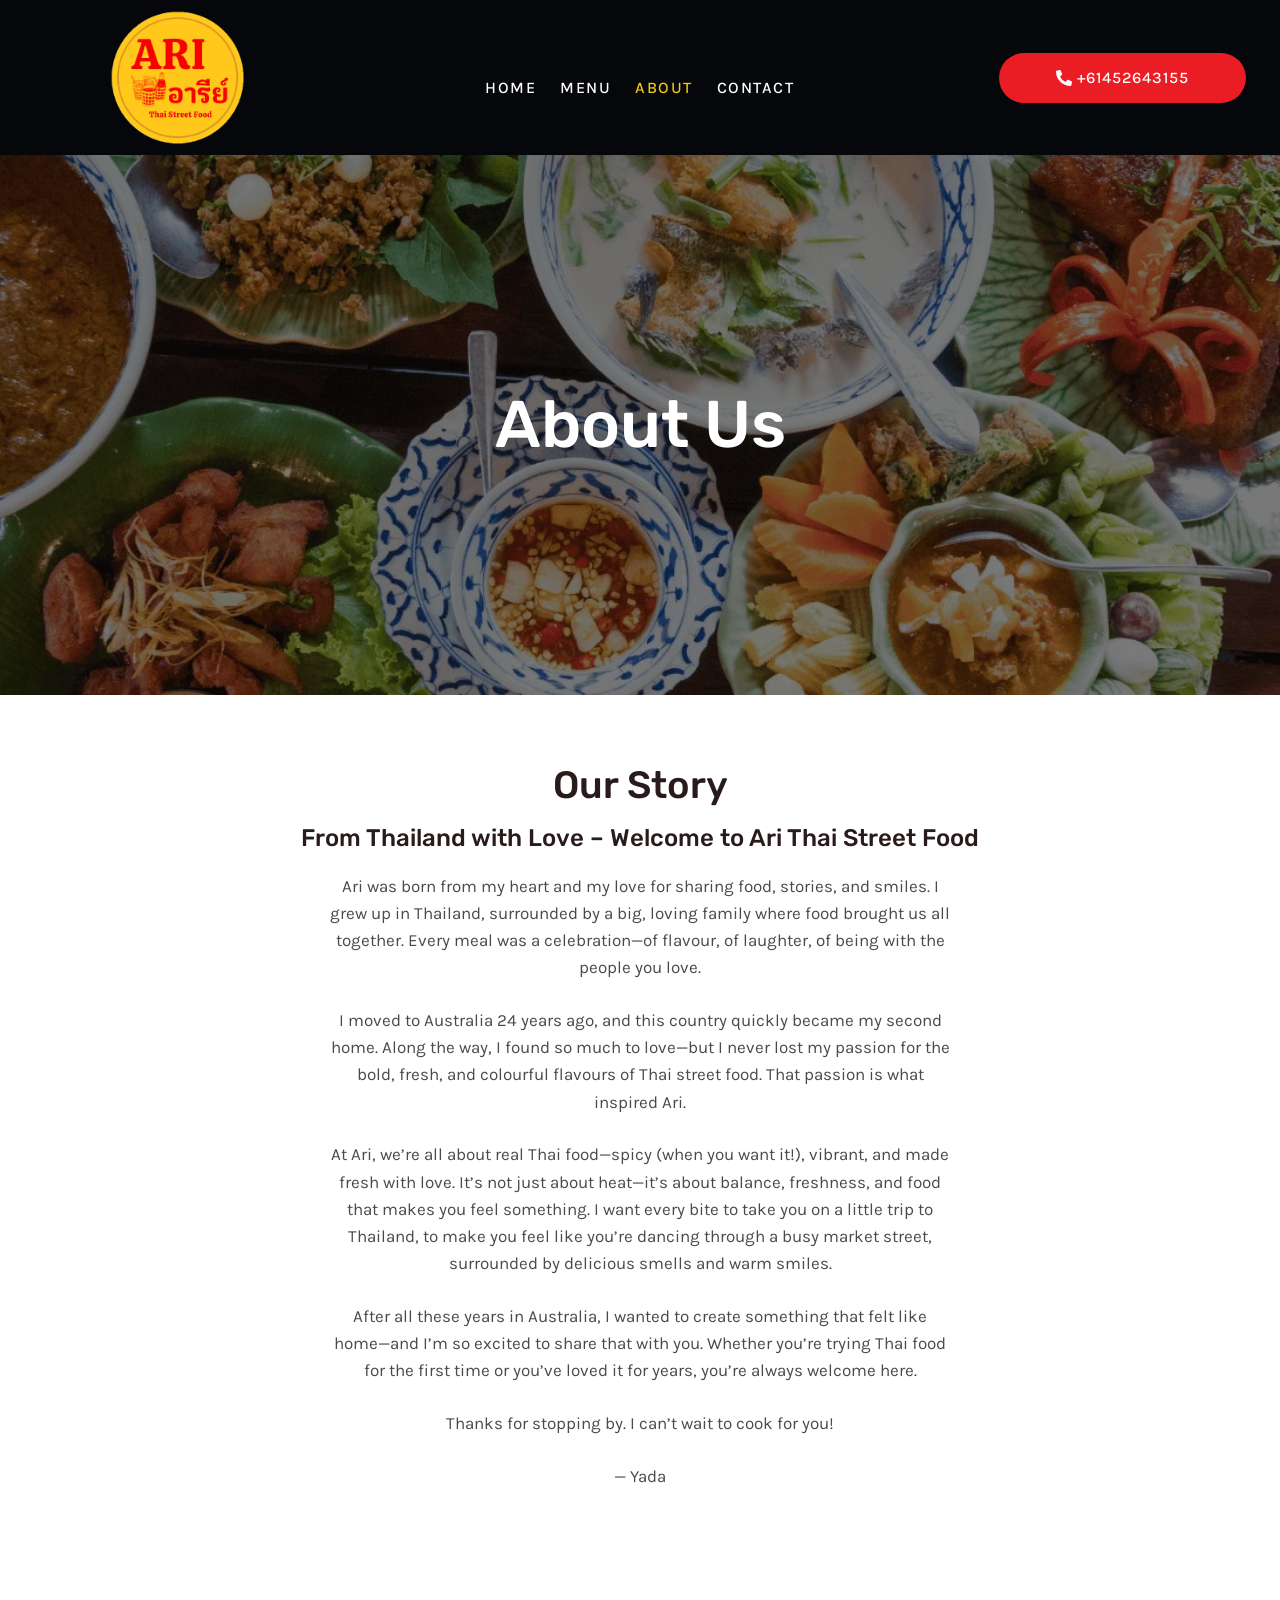
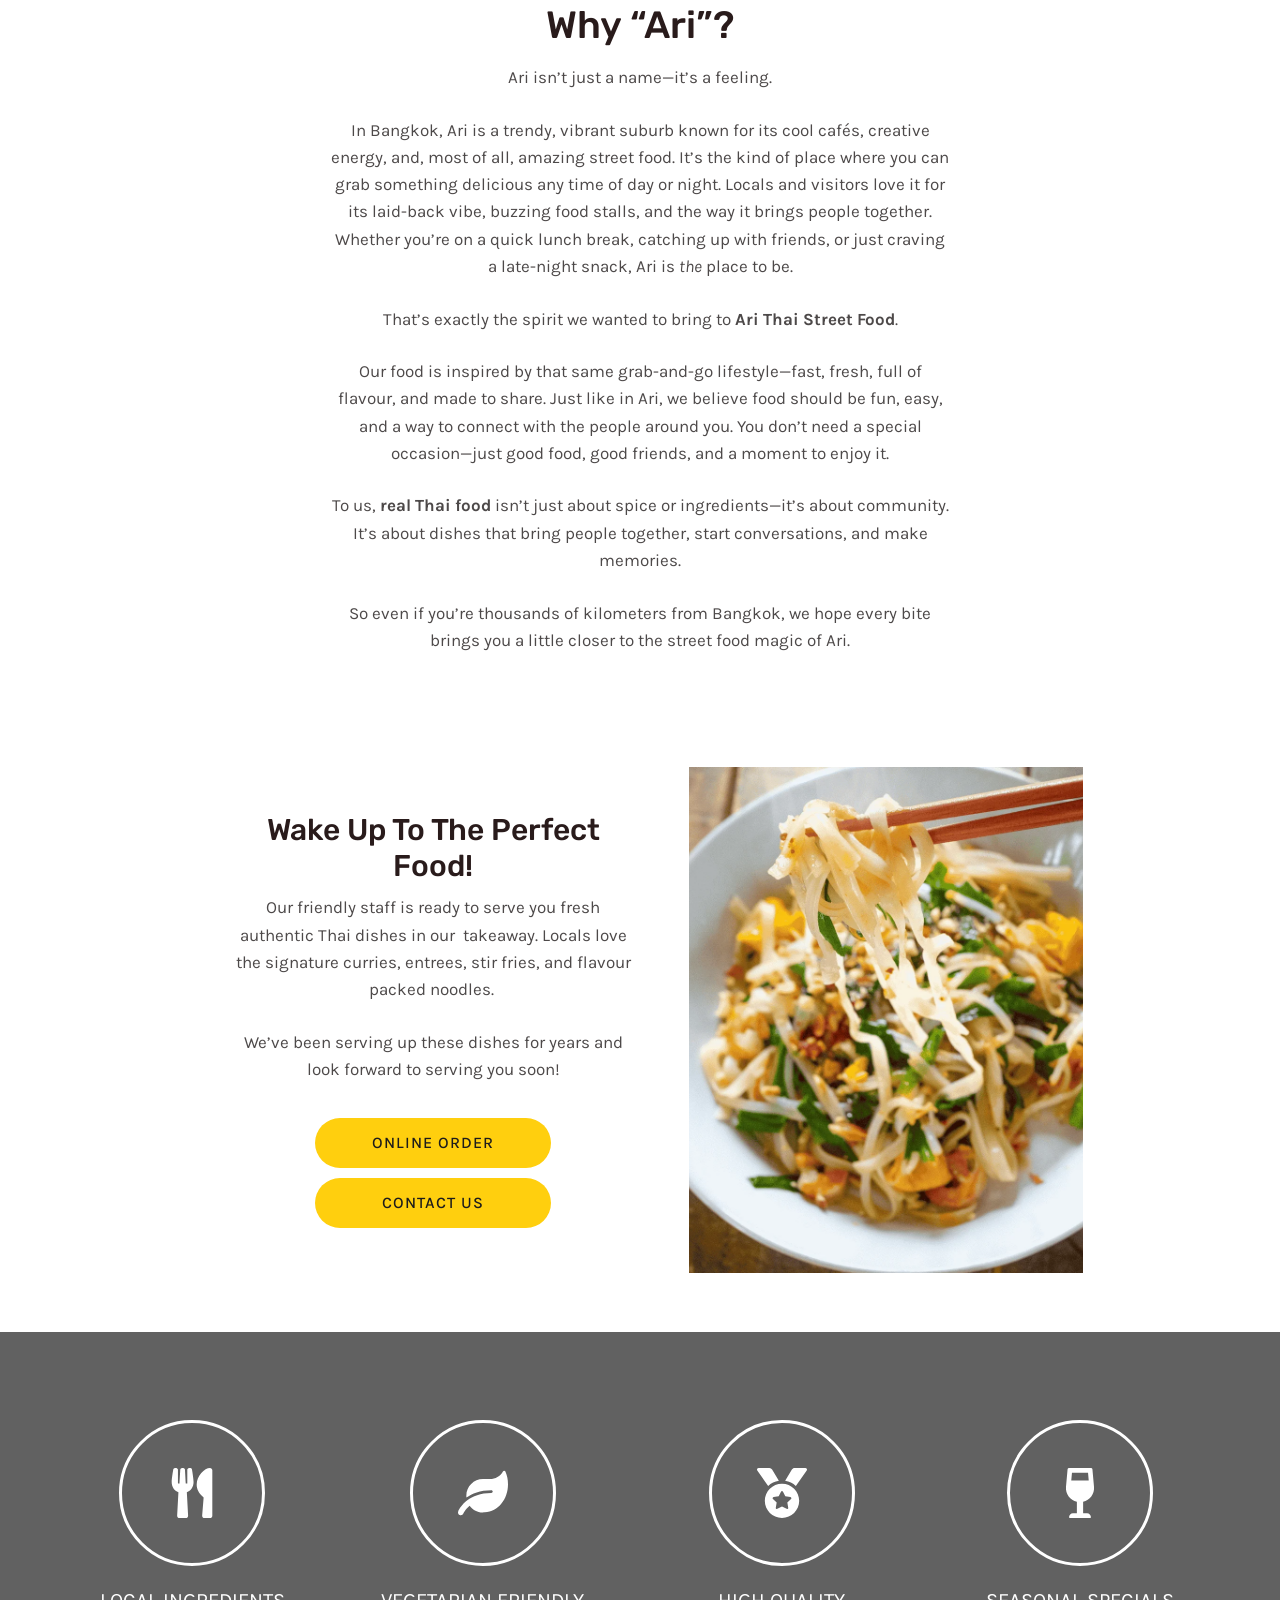
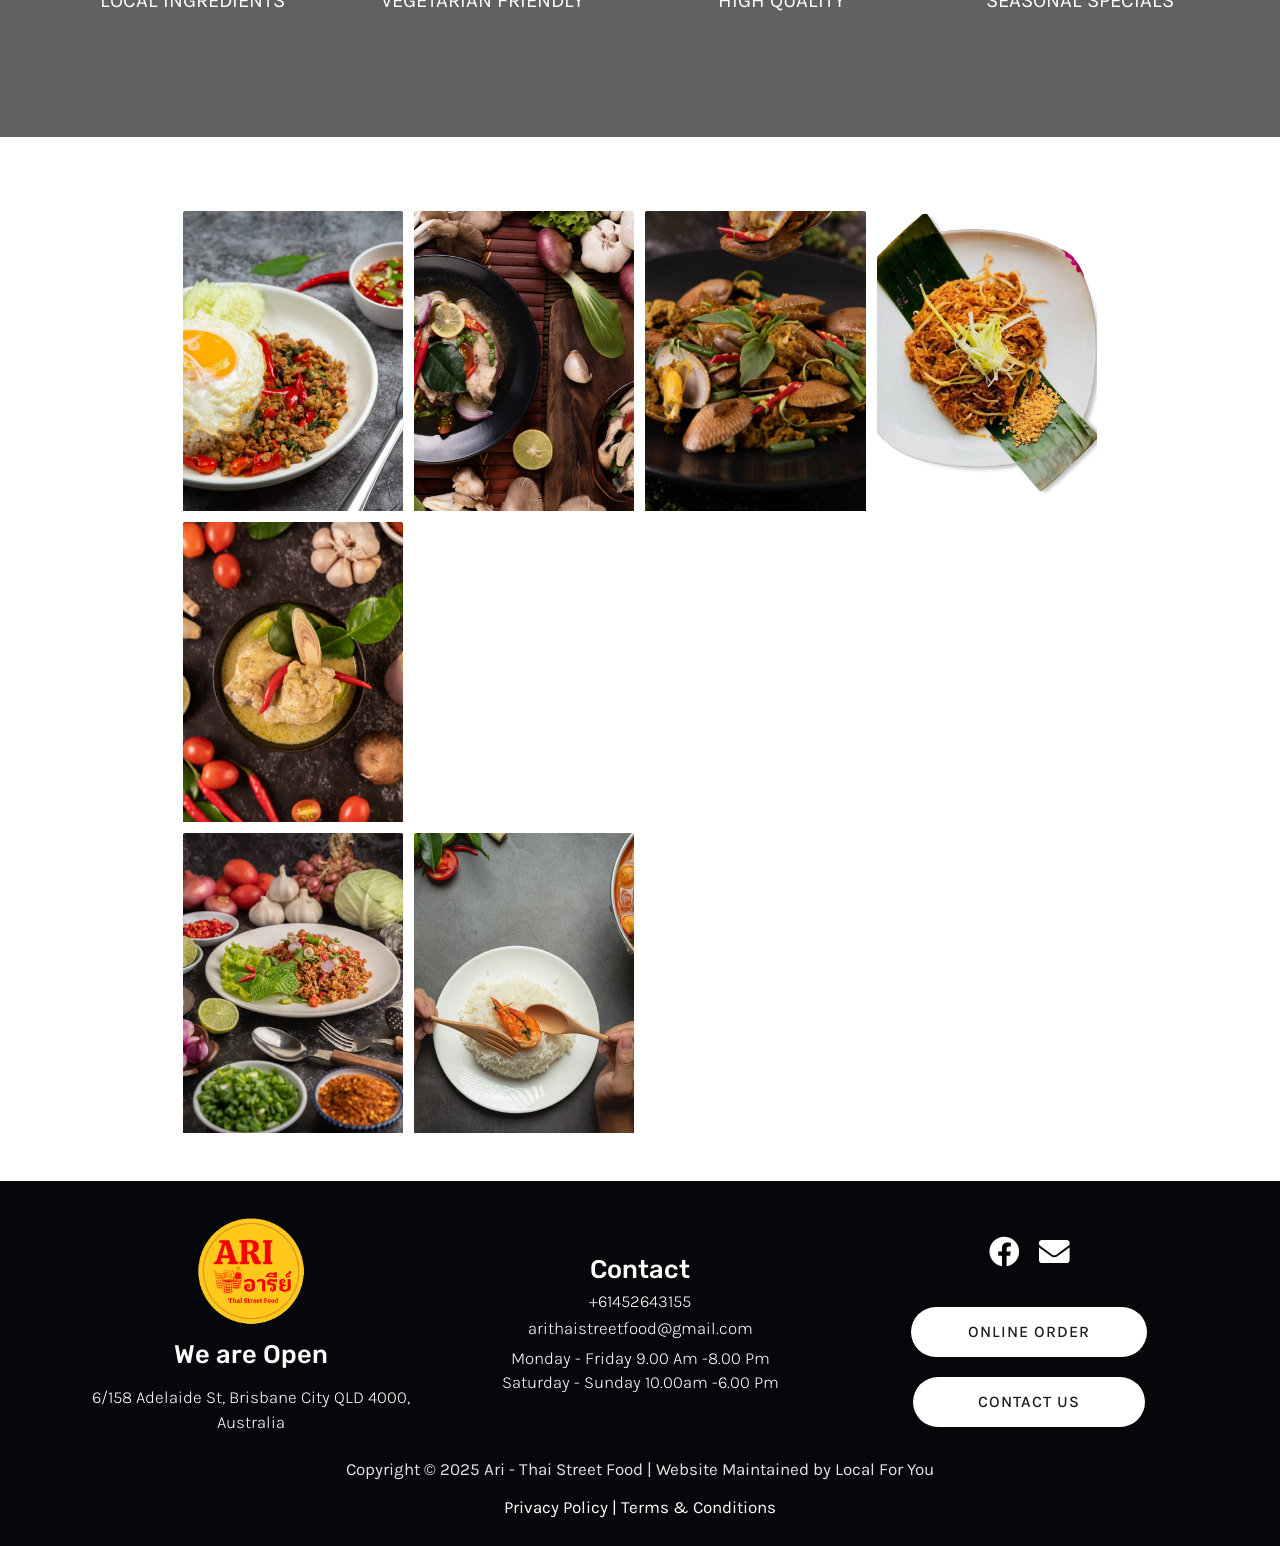
==== about/index.html @ 6a90d44b "New Clover logo in header, dark header for contrast Replaces the old white/red logo with the yellow/" ====
<!DOCTYPE html>
<html lang="en-AU">
<head>
<meta charset="UTF-8">
<meta name="viewport" content="width=device-width, initial-scale=1">
	<link rel="profile" href="https://gmpg.org/xfn/11"> 
	<meta name='robots' content='index, follow, max-image-preview:large, max-snippet:-1, max-video-preview:-1' />

	<!-- This site is optimized with the Yoast SEO plugin v28.1 - https://yoast.com/product/yoast-seo-wordpress/ -->
	<title>About - Ari - Thai Street Food</title>
	<meta name="description" content="Ari was born from my heart and my love for sharing food, stories, and smiles. I grew up in Thailand, surrounded by a big, loving family where food brought us all together." />
	<link rel="canonical" href="https://ari-thaistreetfood.com/about/" />
	<meta property="og:locale" content="en_US" />
	<meta property="og:type" content="article" />
	<meta property="og:title" content="About - Ari - Thai Street Food" />
	<meta property="og:description" content="Ari was born from my heart and my love for sharing food, stories, and smiles. I grew up in Thailand, surrounded by a big, loving family where food brought us all together." />
	<meta property="og:url" content="https://ari-thaistreetfood.com/about/" />
	<meta property="og:site_name" content="Ari - Thai Street Food" />
	<meta property="article:modified_time" content="2025-04-24T02:54:24+00:00" />
	<meta property="og:image" content="http://www.arithaistreet.wwwnl1-cl9-atr1.supercp.com/wp-content/uploads/2025/03/basil-minced-pork-with-rice-fried-egg.webp" />
	<meta name="twitter:card" content="summary_large_image" />
	<meta name="twitter:label1" content="Est. reading time" />
	<meta name="twitter:data1" content="5 minutes" />
	<script type="application/ld+json" class="yoast-schema-graph">{"@context":"https:\/\/schema.org","@graph":[{"@type":"WebPage","@id":"\/about\/","url":"\/about\/","name":"About - Ari - Thai Street Food","isPartOf":{"@id":"\/#website"},"primaryImageOfPage":{"@id":"\/about\/#primaryimage"},"image":{"@id":"\/about\/#primaryimage"},"thumbnailUrl":"http:\/\/www.arithaistreet.wwwnl1-cl9-atr1.supercp.com\/wp-content\/uploads\/2025\/03\/basil-minced-pork-with-rice-fried-egg.webp","datePublished":"2025-03-25T02:57:19+00:00","dateModified":"2025-04-24T02:54:24+00:00","description":"Ari was born from my heart and my love for sharing food, stories, and smiles. I grew up in Thailand, surrounded by a big, loving family where food brought us all together.","breadcrumb":{"@id":"\/about\/#breadcrumb"},"inLanguage":"en-AU","potentialAction":[{"@type":"ReadAction","target":["\/about\/"]}]},{"@type":"ImageObject","inLanguage":"en-AU","@id":"\/about\/#primaryimage","url":"http:\/\/www.arithaistreet.wwwnl1-cl9-atr1.supercp.com\/wp-content\/uploads\/2025\/03\/basil-minced-pork-with-rice-fried-egg.webp","contentUrl":"http:\/\/www.arithaistreet.wwwnl1-cl9-atr1.supercp.com\/wp-content\/uploads\/2025\/03\/basil-minced-pork-with-rice-fried-egg.webp"},{"@type":"BreadcrumbList","@id":"\/about\/#breadcrumb","itemListElement":[{"@type":"ListItem","position":1,"name":"Home","item":"\/"},{"@type":"ListItem","position":2,"name":"About"}]},{"@type":"WebSite","@id":"\/#website","url":"\/","name":"Ari - Thai Street Food","description":"","publisher":{"@id":"\/#organization"},"potentialAction":[{"@type":"SearchAction","target":{"@type":"EntryPoint","urlTemplate":"\/?s={search_term_string}"},"query-input":{"@type":"PropertyValueSpecification","valueRequired":true,"valueName":"search_term_string"}}],"inLanguage":"en-AU"},{"@type":"Organization","@id":"\/#organization","name":"Ari - Thai Street Food","url":"\/","logo":{"@type":"ImageObject","inLanguage":"en-AU","@id":"\/#\/schema\/logo\/image\/","url":"\/wp-content\/uploads\/2025\/04\/cropped-website-logo.webp","contentUrl":"\/wp-content\/uploads\/2025\/04\/cropped-website-logo.webp","width":512,"height":512,"caption":"Ari - Thai Street Food"},"image":{"@id":"\/#\/schema\/logo\/image\/"}}]}</script>
	<!-- / Yoast SEO plugin. -->


<link rel='dns-prefetch' href='//fonts.googleapis.com' />
<link href='https://fonts.googleapis.com' rel='preconnect' />
<link href='https://fonts.gstatic.com' crossorigin='anonymous' rel='preconnect' />
<style id="wp-img-auto-sizes-contain-inline-css">
img:is([sizes=auto i],[sizes^="auto," i]){contain-intrinsic-size:3000px 1500px}
/*# sourceURL=wp-img-auto-sizes-contain-inline-css */
</style>
<link rel='stylesheet' id='astra-theme-css-css' href='/wp-content/themes/astra/assets/css/minified/main.min.css' media='all' />
<style id="astra-theme-css-inline-css">
:root{--ast-post-nav-space:0;--ast-container-default-xlg-padding:2.5em;--ast-container-default-lg-padding:2.5em;--ast-container-default-slg-padding:2em;--ast-container-default-md-padding:2.5em;--ast-container-default-sm-padding:2.5em;--ast-container-default-xs-padding:2.4em;--ast-container-default-xxs-padding:1.8em;--ast-code-block-background:#ECEFF3;--ast-comment-inputs-background:#F9FAFB;--ast-normal-container-width:1200px;--ast-narrow-container-width:750px;--ast-blog-title-font-weight:600;--ast-blog-meta-weight:600;--ast-global-color-primary:var(--ast-global-color-5);--ast-global-color-secondary:var(--ast-global-color-4);--ast-global-color-alternate-background:var(--ast-global-color-7);--ast-global-color-subtle-background:var(--ast-global-color-6);--ast-bg-style-guide:var( --ast-global-color-secondary,var(--ast-global-color-5) );--ast-shadow-style-guide:0px 0px 4px 0 #00000057;--ast-global-dark-bg-style:#fff;--ast-global-dark-lfs:#fbfbfb;--ast-widget-bg-color:#fafafa;--ast-wc-container-head-bg-color:#fbfbfb;--ast-title-layout-bg:#eeeeee;--ast-search-border-color:#e7e7e7;--ast-lifter-hover-bg:#e6e6e6;--ast-gallery-block-color:#000;--srfm-color-input-label:var(--ast-global-color-2);}html{font-size:106.25%;}a{color:var(--ast-global-color-0);}a:hover,a:focus{color:var(--ast-global-color-0);}body,button,input,select,textarea,.ast-button,.ast-custom-button{font-family:'Karla',sans-serif;font-weight:400;font-size:17px;font-size:1rem;line-height:var(--ast-body-line-height,1.65);}blockquote{color:var(--ast-global-color-3);}p,.entry-content p{margin-bottom:1.5em;}h1,h2,h3,h4,h5,h6,.entry-content :where(h1,h2,h3,h4,h5,h6),.site-title,.site-title a{font-family:'Rubik',sans-serif;font-weight:500;}.site-title{font-size:26px;font-size:1.5294117647059rem;display:none;}.site-header .site-description{font-size:15px;font-size:0.88235294117647rem;display:none;}.entry-title{font-size:20px;font-size:1.1764705882353rem;}.ast-blog-single-element.ast-taxonomy-container a{font-size:14px;font-size:0.82352941176471rem;}.ast-blog-meta-container{font-size:13px;font-size:0.76470588235294rem;}.archive .ast-article-post .ast-article-inner,.blog .ast-article-post .ast-article-inner,.archive .ast-article-post .ast-article-inner:hover,.blog .ast-article-post .ast-article-inner:hover{border-top-left-radius:6px;border-top-right-radius:6px;border-bottom-right-radius:6px;border-bottom-left-radius:6px;overflow:hidden;}h1,.entry-content :where(h1){font-size:66px;font-size:3.8823529411765rem;font-weight:500;font-family:'Rubik',sans-serif;line-height:1.1em;}h2,.entry-content :where(h2){font-size:38px;font-size:2.2352941176471rem;font-weight:500;font-family:'Rubik',sans-serif;letter-spacing:0;}h3,.entry-content :where(h3){font-size:30px;font-size:1.7647058823529rem;font-weight:500;font-family:'Rubik',sans-serif;line-height:1.3em;}h4,.entry-content :where(h4){font-size:24px;font-size:1.4117647058824rem;line-height:1.2em;font-weight:500;font-family:'Rubik',sans-serif;}h5,.entry-content :where(h5){font-size:21px;font-size:1.2352941176471rem;line-height:1.2em;font-weight:500;font-family:'Rubik',sans-serif;}h6,.entry-content :where(h6){font-size:17px;font-size:1rem;line-height:1.25em;font-weight:500;font-family:'Rubik',sans-serif;}::selection{background-color:var(--ast-global-color-1);color:#ffffff;}body,h1,h2,h3,h4,h5,h6,.entry-title a,.entry-content :where(h1,h2,h3,h4,h5,h6){color:var(--ast-global-color-3);}.tagcloud a:hover,.tagcloud a:focus,.tagcloud a.current-item{color:#000000;border-color:var(--ast-global-color-0);background-color:var(--ast-global-color-0);}input:focus,input[type="text"]:focus,input[type="email"]:focus,input[type="url"]:focus,input[type="password"]:focus,input[type="reset"]:focus,input[type="search"]:focus,textarea:focus{border-color:var(--ast-global-color-0);}input[type="radio"]:checked,input[type=reset],input[type="checkbox"]:checked,input[type="checkbox"]:hover:checked,input[type="checkbox"]:focus:checked,input[type=range]::-webkit-slider-thumb{border-color:var(--ast-global-color-0);background-color:var(--ast-global-color-0);box-shadow:none;}.site-footer a:hover + .post-count,.site-footer a:focus + .post-count{background:var(--ast-global-color-0);border-color:var(--ast-global-color-0);}.single .nav-links .nav-previous,.single .nav-links .nav-next{color:var(--ast-global-color-0);}.entry-meta,.entry-meta *{line-height:1.45;color:var(--ast-global-color-0);font-weight:600;}.entry-meta a:not(.ast-button):hover,.entry-meta a:not(.ast-button):hover *,.entry-meta a:not(.ast-button):focus,.entry-meta a:not(.ast-button):focus *,.page-links > .page-link,.page-links .page-link:hover,.post-navigation a:hover{color:var(--ast-global-color-0);}#cat option,.secondary .calendar_wrap thead a,.secondary .calendar_wrap thead a:visited{color:var(--ast-global-color-0);}.secondary .calendar_wrap #today,.ast-progress-val span{background:var(--ast-global-color-0);}.secondary a:hover + .post-count,.secondary a:focus + .post-count{background:var(--ast-global-color-0);border-color:var(--ast-global-color-0);}.calendar_wrap #today > a{color:#000000;}.page-links .page-link,.single .post-navigation a{color:var(--ast-global-color-3);}.ast-search-menu-icon .search-form button.search-submit{padding:0 4px;}.ast-search-menu-icon form.search-form{padding-right:0;}.ast-header-search .ast-search-menu-icon.ast-dropdown-active .search-form,.ast-header-search .ast-search-menu-icon.ast-dropdown-active .search-field:focus{transition:all 0.2s;}.search-form input.search-field:focus{outline:none;}.ast-mobile-header-content .ast-builder-layout-element:not(.ast-builder-menu):not(.ast-header-divider-element),.ast-mobile-popup-content .ast-builder-layout-element:not(.ast-builder-menu):not(.ast-header-divider-element){padding:15px 20px;}.ast-search-menu-icon .search-form button.search-submit:focus,.ast-theme-transparent-header .ast-header-search .ast-dropdown-active .ast-icon,.ast-theme-transparent-header .ast-inline-search .search-field:focus .ast-icon{color:var(--ast-global-color-1);}.ast-desktop .ast-header-search .slide-search .search-form{border:2px solid var(--ast-global-color-0);}.ast-header-search .slide-search .search-field{background-color:var(--ast-global-dark-bg-style);}.ast-archive-title{color:var(--ast-global-color-2);}.widget-title{font-size:24px;font-size:1.4117647058824rem;color:var(--ast-global-color-2);}.ast-search-menu-icon.slide-search a:focus-visible:focus-visible,.astra-search-icon:focus-visible,#close:focus-visible,a:focus-visible,.ast-menu-toggle:focus-visible,.site .skip-link:focus-visible,.wp-block-loginout input:focus-visible,.wp-block-search.wp-block-search__button-inside .wp-block-search__inside-wrapper,.ast-header-navigation-arrow:focus-visible,.ast-orders-table__row .ast-orders-table__cell:focus-visible,a#ast-apply-coupon:focus-visible,#ast-apply-coupon:focus-visible,#close:focus-visible,.button.search-submit:focus-visible,#search_submit:focus,.normal-search:focus-visible,.ast-header-account-wrap:focus-visible,.astra-cart-drawer-close:focus,.ast-single-variation:focus,.ast-button:focus,.ast-builder-button-wrap:has(.ast-custom-button-link:focus),.ast-builder-button-wrap .ast-custom-button-link:focus{outline-style:dotted;outline-color:inherit;outline-width:thin;}input:focus,input[type="text"]:focus,input[type="email"]:focus,input[type="url"]:focus,input[type="password"]:focus,input[type="reset"]:focus,input[type="search"]:focus,input[type="number"]:focus,textarea:focus,.wp-block-search__input:focus,[data-section="section-header-mobile-trigger"] .ast-button-wrap .ast-mobile-menu-trigger-minimal:focus,.ast-mobile-popup-drawer.active .menu-toggle-close:focus,#ast-scroll-top:focus,#coupon_code:focus,#ast-coupon-code:focus{border-style:dotted;border-color:inherit;border-width:thin;}input{outline:none;}.ast-logo-title-inline .site-logo-img{padding-right:1em;}.site-logo-img img{ transition:all 0.2s linear;}.site-logo-img .transparent-custom-logo img,.ast-theme-transparent-header .site-logo-img img{filter:url(#ast-img-color-filter-2);}body .ast-oembed-container *{position:absolute;top:0;width:100%;height:100%;left:0;}body .wp-block-embed-pocket-casts .ast-oembed-container *{position:unset;}.ast-single-post-featured-section + article {margin-top: 2em;}.site-content .ast-single-post-featured-section img {width: 100%;overflow: hidden;object-fit: cover;}.ast-separate-container .site-content .ast-single-post-featured-section + article {margin-top: -80px;z-index: 9;position: relative;border-radius: 4px;}@media (min-width: 922px) {.ast-no-sidebar .site-content .ast-article-image-container--wide {margin-left: -120px;margin-right: -120px;max-width: unset;width: unset;}.ast-left-sidebar .site-content .ast-article-image-container--wide,.ast-right-sidebar .site-content .ast-article-image-container--wide {margin-left: -10px;margin-right: -10px;}.site-content .ast-article-image-container--full {margin-left: calc( -50vw + 50%);margin-right: calc( -50vw + 50%);max-width: 100vw;width: 100vw;}.ast-left-sidebar .site-content .ast-article-image-container--full,.ast-right-sidebar .site-content .ast-article-image-container--full {margin-left: -10px;margin-right: -10px;max-width: inherit;width: auto;}}.site > .ast-single-related-posts-container {margin-top: 0;}@media (min-width: 922px) {.ast-desktop .ast-container--narrow {max-width: var(--ast-narrow-container-width);margin: 0 auto;}}.ast-page-builder-template .hentry {margin: 0;}.ast-page-builder-template .site-content > .ast-container {max-width: 100%;padding: 0;}.ast-page-builder-template .site .site-content #primary {padding: 0;margin: 0;}.ast-page-builder-template .no-results {text-align: center;margin: 4em auto;}.ast-page-builder-template .ast-pagination {padding: 2em;}.ast-page-builder-template .entry-header.ast-no-title.ast-no-thumbnail {margin-top: 0;}.ast-page-builder-template .entry-header.ast-header-without-markup {margin-top: 0;margin-bottom: 0;}.ast-page-builder-template .entry-header.ast-no-title.ast-no-meta {margin-bottom: 0;}.ast-page-builder-template.single .post-navigation {padding-bottom: 2em;}.ast-page-builder-template.single-post .site-content > .ast-container {max-width: 100%;}.ast-page-builder-template .entry-header {margin-top: 2em;margin-left: auto;margin-right: auto;}.ast-page-builder-template .ast-archive-description {margin: 2em auto 0;padding-left: 20px;padding-right: 20px;}.ast-page-builder-template .ast-row {margin-left: 0;margin-right: 0;}.single.ast-page-builder-template .entry-header + .entry-content,.single.ast-page-builder-template .ast-single-entry-banner + .site-content article .entry-content {margin-bottom: 2em;}@media(min-width: 921px) {.ast-page-builder-template.archive.ast-right-sidebar .ast-row article,.ast-page-builder-template.archive.ast-left-sidebar .ast-row article {padding-left: 0;padding-right: 0;}}input[type="text"],input[type="number"],input[type="email"],input[type="url"],input[type="password"],input[type="search"],input[type=reset],input[type=tel],input[type=date],select,textarea{font-size:16px;font-style:normal;font-weight:400;line-height:24px;width:100%;padding:12px 16px;border-radius:4px;box-shadow:0px 1px 2px 0px rgba(0,0,0,0.05);color:var(--ast-form-input-text,#475569);}input[type="text"],input[type="number"],input[type="email"],input[type="url"],input[type="password"],input[type="search"],input[type=reset],input[type=tel],input[type=date],select{height:40px;}input[type="date"]{border-width:1px;border-style:solid;border-color:var(--ast-border-color);background:var( --ast-global-color-secondary,var(--ast-global-color-5) );}input[type="text"]:focus,input[type="number"]:focus,input[type="email"]:focus,input[type="url"]:focus,input[type="password"]:focus,input[type="search"]:focus,input[type=reset]:focus,input[type="tel"]:focus,input[type="date"]:focus,select:focus,textarea:focus{border-color:#046BD2;box-shadow:none;outline:none;color:var(--ast-form-input-focus-text,#475569);}label,legend{color:var(--ast-global-color-2,#111827 );font-size:14px;font-style:normal;font-weight:500;line-height:20px;}select{padding:6px 10px;}fieldset{padding:30px;border-radius:4px;}button,.ast-button,.button,input[type="button"],input[type="reset"],input[type="submit"]{border-radius:4px;box-shadow:0px 1px 2px 0px rgba(0,0,0,0.05);}:root{--ast-comment-inputs-background:#FFF;}::placeholder{color:var(--ast-form-field-color,#9CA3AF);}::-ms-input-placeholder{color:var(--ast-form-field-color,#9CA3AF);}.wpcf7 input.wpcf7-form-control:not([type=submit]),.wpcf7 textarea.wpcf7-form-control{padding:12px 16px;}.wpcf7 select.wpcf7-form-control{padding:6px 10px;}.wpcf7 input.wpcf7-form-control:not([type=submit]):focus,.wpcf7 select.wpcf7-form-control:focus,.wpcf7 textarea.wpcf7-form-control:focus{border-style:disable;border-color:#046BD2;border-width:thin;box-shadow:none;outline:none;color:var(--ast-form-input-focus-text,#475569);}.wpcf7 .wpcf7-not-valid-tip{color:#DC2626;font-size:14px;font-weight:400;line-height:20px;margin-top:8px;}.wpcf7 input[type=file].wpcf7-form-control{font-size:16px;font-style:normal;font-weight:400;line-height:24px;width:100%;padding:12px 16px;border-radius:4px;box-shadow:0px 1px 2px 0px rgba(0,0,0,0.05);color:var(--ast-form-input-text,#475569);}@media (max-width:921.99px){#ast-desktop-header{display:none;}}@media (min-width:922px){#ast-mobile-header{display:none;}}.wp-block-buttons.aligncenter{justify-content:center;}@media (max-width:921px){.ast-theme-transparent-header #primary,.ast-theme-transparent-header #secondary{padding:0;}}@media (max-width:921px){.ast-plain-container.ast-no-sidebar #primary{padding:0;}}.ast-plain-container.ast-no-sidebar #primary{margin-top:0;margin-bottom:0;}.wp-block-button.is-style-outline .wp-block-button__link{border-color:var(--ast-global-color-0);border-top-width:2px;border-right-width:2px;border-bottom-width:2px;border-left-width:2px;}div.wp-block-button.is-style-outline > .wp-block-button__link:not(.has-text-color),div.wp-block-button.wp-block-button__link.is-style-outline:not(.has-text-color){color:var(--ast-global-color-0);}.wp-block-button.is-style-outline .wp-block-button__link:hover,.wp-block-buttons .wp-block-button.is-style-outline .wp-block-button__link:focus,.wp-block-buttons .wp-block-button.is-style-outline > .wp-block-button__link:not(.has-text-color):hover,.wp-block-buttons .wp-block-button.wp-block-button__link.is-style-outline:not(.has-text-color):hover{color:var(--ast-global-color-8);background-color:var(--ast-global-color-0);border-color:var(--ast-global-color-0);}.post-page-numbers.current .page-link,.ast-pagination .page-numbers.current{color:#ffffff;border-color:var(--ast-global-color-1);background-color:var(--ast-global-color-1);}.wp-block-button.is-style-outline .wp-block-button__link{border-top-width:2px;border-right-width:2px;border-bottom-width:2px;border-left-width:2px;}.wp-block-buttons .wp-block-button.is-style-outline .wp-block-button__link.wp-element-button,.ast-outline-button,.wp-block-uagb-buttons-child .uagb-buttons-repeater.ast-outline-button{border-color:var(--ast-global-color-0);border-top-width:2px;border-right-width:2px;border-bottom-width:2px;border-left-width:2px;font-family:inherit;font-weight:500;font-size:16px;font-size:0.94117647058824rem;line-height:1em;padding-top:13px;padding-right:30px;padding-bottom:13px;padding-left:30px;}.wp-block-buttons .wp-block-button.is-style-outline > .wp-block-button__link:not(.has-text-color),.wp-block-buttons .wp-block-button.wp-block-button__link.is-style-outline:not(.has-text-color),.ast-outline-button{color:var(--ast-global-color-0);}.wp-block-button.is-style-outline .wp-block-button__link:hover,.wp-block-buttons .wp-block-button.is-style-outline .wp-block-button__link:focus,.wp-block-buttons .wp-block-button.is-style-outline > .wp-block-button__link:not(.has-text-color):hover,.wp-block-buttons .wp-block-button.wp-block-button__link.is-style-outline:not(.has-text-color):hover,.ast-outline-button:hover,.ast-outline-button:focus,.wp-block-uagb-buttons-child .uagb-buttons-repeater.ast-outline-button:hover,.wp-block-uagb-buttons-child .uagb-buttons-repeater.ast-outline-button:focus{color:var(--ast-global-color-8);background-color:var(--ast-global-color-0);border-color:var(--ast-global-color-0);}.wp-block-button .wp-block-button__link.wp-element-button.is-style-outline:not(.has-background),.wp-block-button.is-style-outline>.wp-block-button__link.wp-element-button:not(.has-background),.ast-outline-button{background-color:transparent;}.uagb-buttons-repeater.ast-outline-button{border-radius:9999px;}@media (max-width:921px){.wp-block-buttons .wp-block-button.is-style-outline .wp-block-button__link.wp-element-button,.ast-outline-button,.wp-block-uagb-buttons-child .uagb-buttons-repeater.ast-outline-button{padding-top:12px;padding-right:28px;padding-bottom:12px;padding-left:28px;}}@media (max-width:544px){.wp-block-buttons .wp-block-button.is-style-outline .wp-block-button__link.wp-element-button,.ast-outline-button,.wp-block-uagb-buttons-child .uagb-buttons-repeater.ast-outline-button{padding-top:10px;padding-right:24px;padding-bottom:10px;padding-left:24px;}}.entry-content[data-ast-blocks-layout] > figure{margin-bottom:1em;}h1.widget-title{font-weight:500;}h2.widget-title{font-weight:500;}h3.widget-title{font-weight:500;}#page{display:flex;flex-direction:column;min-height:100vh;}.ast-404-layout-1 h1.page-title{color:var(--ast-global-color-2);}.single .post-navigation a{line-height:1em;height:inherit;}.error-404 .page-sub-title{font-size:1.5rem;font-weight:inherit;}.search .site-content .content-area .search-form{margin-bottom:0;}#page .site-content{flex-grow:1;}.widget{margin-bottom:1.25em;}#secondary li{line-height:1.5em;}#secondary .wp-block-group h2{margin-bottom:0.7em;}#secondary h2{font-size:1.7rem;}.ast-separate-container .ast-article-post,.ast-separate-container .ast-article-single,.ast-separate-container .comment-respond{padding:3em;}.ast-separate-container .ast-article-single .ast-article-single{padding:0;}.ast-article-single .wp-block-post-template-is-layout-grid{padding-left:0;}.ast-separate-container .comments-title,.ast-narrow-container .comments-title{padding:1.5em 2em;}.ast-page-builder-template .comment-form-textarea,.ast-comment-formwrap .ast-grid-common-col{padding:0;}.ast-comment-formwrap{padding:0;display:inline-flex;column-gap:20px;width:100%;margin-left:0;margin-right:0;}.comments-area textarea#comment:focus,.comments-area textarea#comment:active,.comments-area .ast-comment-formwrap input[type="text"]:focus,.comments-area .ast-comment-formwrap input[type="text"]:active {box-shadow:none;outline:none;}.archive.ast-page-builder-template .entry-header{margin-top:2em;}.ast-page-builder-template .ast-comment-formwrap{width:100%;}.entry-title{margin-bottom:0.6em;}.ast-archive-description p{font-size:inherit;font-weight:inherit;line-height:inherit;}.ast-separate-container .ast-comment-list li.depth-1,.hentry{margin-bottom:1.5em;}.site-content section.ast-archive-description{margin-bottom:2em;}@media (min-width:921px){.ast-left-sidebar.ast-page-builder-template #secondary,.archive.ast-right-sidebar.ast-page-builder-template .site-main{padding-left:20px;padding-right:20px;}}@media (max-width:544px){.ast-comment-formwrap.ast-row{column-gap:10px;display:inline-block;}#ast-commentform .ast-grid-common-col{position:relative;width:100%;}}@media (min-width:1201px){.ast-separate-container .ast-article-post,.ast-separate-container .ast-article-single,.ast-separate-container .ast-author-box,.ast-separate-container .ast-404-layout-1,.ast-separate-container .no-results{padding:3em;}}@media (max-width:921px){.ast-left-sidebar #content > .ast-container{display:flex;flex-direction:column-reverse;width:100%;}}@media (min-width:922px){.ast-separate-container.ast-right-sidebar #primary,.ast-separate-container.ast-left-sidebar #primary{border:0;}.search-no-results.ast-separate-container #primary{margin-bottom:4em;}}.elementor-widget-button .elementor-button{border-style:solid;text-decoration:none;border-top-width:2px;border-right-width:2px;border-left-width:2px;border-bottom-width:2px;}.elementor-button.elementor-size-sm,.elementor-button.elementor-size-xs,.elementor-button.elementor-size-md,.elementor-button.elementor-size-lg,.elementor-button.elementor-size-xl,.elementor-button{border-top-left-radius:50px;border-top-right-radius:50px;border-bottom-right-radius:50px;border-bottom-left-radius:50px;padding-top:13px;padding-right:30px;padding-bottom:13px;padding-left:30px;}@media (max-width:921px){.elementor-widget-button .elementor-button.elementor-size-sm,.elementor-widget-button .elementor-button.elementor-size-xs,.elementor-widget-button .elementor-button.elementor-size-md,.elementor-widget-button .elementor-button.elementor-size-lg,.elementor-widget-button .elementor-button.elementor-size-xl,.elementor-widget-button .elementor-button{padding-top:14px;padding-right:28px;padding-bottom:14px;padding-left:28px;}}@media (max-width:544px){.elementor-widget-button .elementor-button.elementor-size-sm,.elementor-widget-button .elementor-button.elementor-size-xs,.elementor-widget-button .elementor-button.elementor-size-md,.elementor-widget-button .elementor-button.elementor-size-lg,.elementor-widget-button .elementor-button.elementor-size-xl,.elementor-widget-button .elementor-button{padding-top:12px;padding-right:24px;padding-bottom:12px;padding-left:24px;}}.wp-block-button .wp-block-button__link ,.elementor-widget-button .elementor-button,.elementor-widget-button .elementor-button:visited{color:var(--ast-global-color-8);}.elementor-widget-button .elementor-button{border-color:var(--ast-global-color-0);background-color:var(--ast-global-color-0);}.elementor-widget-button .elementor-button:hover,.elementor-widget-button .elementor-button:focus{color:var(--ast-global-color-8);background-color:var(--ast-global-color-0);border-color:var(--ast-global-color-0);}.elementor-widget-button .elementor-button{font-family:'Karla',sans-serif;font-weight:500;font-size:16px;font-size:0.94117647058824rem;text-transform:uppercase;letter-spacing:1px;}body .elementor-button.elementor-size-sm,body .elementor-button.elementor-size-xs,body .elementor-button.elementor-size-md,body .elementor-button.elementor-size-lg,body .elementor-button.elementor-size-xl,body .elementor-button{font-size:16px;font-size:0.94117647058824rem;}.wp-block-button .wp-block-button__link:hover,.wp-block-button .wp-block-button__link:focus{color:var(--ast-global-color-8);background-color:var(--ast-global-color-0);border-color:var(--ast-global-color-0);}.elementor-widget-heading h1.elementor-heading-title{line-height:1.1em;}.elementor-widget-heading h3.elementor-heading-title{line-height:1.3em;}.elementor-widget-heading h4.elementor-heading-title{line-height:1.2em;}.elementor-widget-heading h5.elementor-heading-title{line-height:1.2em;}.elementor-widget-heading h6.elementor-heading-title{line-height:1.25em;}.wp-block-button .wp-block-button__link,.wp-block-search .wp-block-search__button,body .wp-block-file .wp-block-file__button{border-style:solid;border-top-width:2px;border-right-width:2px;border-left-width:2px;border-bottom-width:2px;border-color:var(--ast-global-color-0);background-color:var(--ast-global-color-0);color:var(--ast-global-color-8);font-family:'Karla',sans-serif;font-weight:500;text-transform:uppercase;letter-spacing:1px;font-size:16px;font-size:0.94117647058824rem;border-top-left-radius:50px;border-top-right-radius:50px;border-bottom-right-radius:50px;border-bottom-left-radius:50px;padding-top:13px;padding-right:30px;padding-bottom:13px;padding-left:30px;}@media (max-width:921px){.wp-block-button .wp-block-button__link,.wp-block-search .wp-block-search__button,body .wp-block-file .wp-block-file__button{padding-top:14px;padding-right:28px;padding-bottom:14px;padding-left:28px;}}@media (max-width:544px){.wp-block-button .wp-block-button__link,.wp-block-search .wp-block-search__button,body .wp-block-file .wp-block-file__button{padding-top:12px;padding-right:24px;padding-bottom:12px;padding-left:24px;}}.menu-toggle,button,.ast-button,.ast-custom-button,.button,input#submit,input[type="button"],input[type="submit"],input[type="reset"],#comments .submit,.search .search-submit,form[CLASS*="wp-block-search__"].wp-block-search .wp-block-search__inside-wrapper .wp-block-search__button,body .wp-block-file .wp-block-file__button,.search .search-submit{border-style:solid;border-top-width:2px;border-right-width:2px;border-left-width:2px;border-bottom-width:2px;color:var(--ast-global-color-8);border-color:var(--ast-global-color-0);background-color:var(--ast-global-color-0);padding-top:13px;padding-right:30px;padding-bottom:13px;padding-left:30px;font-family:'Karla',sans-serif;font-weight:500;font-size:16px;font-size:0.94117647058824rem;text-transform:uppercase;letter-spacing:1px;border-top-left-radius:50px;border-top-right-radius:50px;border-bottom-right-radius:50px;border-bottom-left-radius:50px;}button:focus,.menu-toggle:hover,button:hover,.ast-button:hover,.ast-custom-button:hover .button:hover,.ast-custom-button:hover ,input[type=reset]:hover,input[type=reset]:focus,input#submit:hover,input#submit:focus,input[type="button"]:hover,input[type="button"]:focus,input[type="submit"]:hover,input[type="submit"]:focus,form[CLASS*="wp-block-search__"].wp-block-search .wp-block-search__inside-wrapper .wp-block-search__button:hover,form[CLASS*="wp-block-search__"].wp-block-search .wp-block-search__inside-wrapper .wp-block-search__button:focus,body .wp-block-file .wp-block-file__button:hover,body .wp-block-file .wp-block-file__button:focus{color:var(--ast-global-color-8);background-color:var(--ast-global-color-0);border-color:var(--ast-global-color-0);}form[CLASS*="wp-block-search__"].wp-block-search .wp-block-search__inside-wrapper .wp-block-search__button.has-icon{padding-top:calc(13px - 3px);padding-right:calc(30px - 3px);padding-bottom:calc(13px - 3px);padding-left:calc(30px - 3px);}@media (max-width:921px){.menu-toggle,button,.ast-button,.ast-custom-button,.button,input#submit,input[type="button"],input[type="submit"],input[type="reset"],#comments .submit,.search .search-submit,form[CLASS*="wp-block-search__"].wp-block-search .wp-block-search__inside-wrapper .wp-block-search__button,body .wp-block-file .wp-block-file__button,.search .search-submit{padding-top:14px;padding-right:28px;padding-bottom:14px;padding-left:28px;}}@media (max-width:544px){.menu-toggle,button,.ast-button,.ast-custom-button,.button,input#submit,input[type="button"],input[type="submit"],input[type="reset"],#comments .submit,.search .search-submit,form[CLASS*="wp-block-search__"].wp-block-search .wp-block-search__inside-wrapper .wp-block-search__button,body .wp-block-file .wp-block-file__button,.search .search-submit{padding-top:12px;padding-right:24px;padding-bottom:12px;padding-left:24px;}}@media (max-width:921px){.ast-mobile-header-stack .main-header-bar .ast-search-menu-icon{display:inline-block;}.ast-header-break-point.ast-header-custom-item-outside .ast-mobile-header-stack .main-header-bar .ast-search-icon{margin:0;}.ast-comment-avatar-wrap img{max-width:2.5em;}.ast-comment-meta{padding:0 1.8888em 1.3333em;}}@media (min-width:544px){.ast-container{max-width:100%;}}@media (max-width:544px){.ast-separate-container .ast-article-post,.ast-separate-container .ast-article-single,.ast-separate-container .comments-title,.ast-separate-container .ast-archive-description{padding:1.5em 1em;}.ast-separate-container #content .ast-container{padding-left:0.54em;padding-right:0.54em;}.ast-separate-container .ast-comment-list .bypostauthor{padding:.5em;}.ast-search-menu-icon.ast-dropdown-active .search-field{width:170px;}} #ast-mobile-header .ast-site-header-cart-li a{pointer-events:none;}.ast-separate-container{background-color:var(--ast-global-color-4);background-image:none;}@media (max-width:921px){.widget-title{font-size:24px;font-size:1.4117647058824rem;}body,button,input,select,textarea,.ast-button,.ast-custom-button{font-size:17px;font-size:1rem;}#secondary,#secondary button,#secondary input,#secondary select,#secondary textarea{font-size:17px;font-size:1rem;}.site-title{display:none;}.site-header .site-description{display:none;}h1,.entry-content :where(h1){font-size:55px;font-size:3.2352941176471rem;}h2,.entry-content :where(h2){font-size:32px;font-size:1.8823529411765rem;}h3,.entry-content :where(h3){font-size:26px;font-size:1.5294117647059rem;}h4,.entry-content :where(h4){font-size:20px;font-size:1.1764705882353rem;}h5,.entry-content :where(h5){font-size:17px;font-size:1rem;}h6,.entry-content :where(h6){font-size:15px;font-size:0.88235294117647rem;}}@media (max-width:544px){.widget-title{font-size:24px;font-size:1.4117647058824rem;}body,button,input,select,textarea,.ast-button,.ast-custom-button{font-size:17px;font-size:1rem;}#secondary,#secondary button,#secondary input,#secondary select,#secondary textarea{font-size:17px;font-size:1rem;}.site-title{display:none;}.site-header .site-description{display:none;}h1,.entry-content :where(h1){font-size:40px;font-size:2.3529411764706rem;}h2,.entry-content :where(h2){font-size:28px;font-size:1.6470588235294rem;}h3,.entry-content :where(h3){font-size:22px;font-size:1.2941176470588rem;}h4,.entry-content :where(h4){font-size:18px;font-size:1.0588235294118rem;}h5,.entry-content :where(h5){font-size:15px;font-size:0.88235294117647rem;}h6,.entry-content :where(h6){font-size:14px;font-size:0.82352941176471rem;}header .custom-logo-link img,.ast-header-break-point .site-branding img,.ast-header-break-point .custom-logo-link img{max-width:120px;width:120px;}.astra-logo-svg{width:120px;}.ast-header-break-point .site-logo-img .custom-mobile-logo-link img{max-width:120px;}}@media (max-width:544px){html{font-size:106.25%;}}@media (min-width:922px){.ast-container{max-width:1240px;}}@media (min-width:922px){.site-content .ast-container{display:flex;}}@media (max-width:921px){.site-content .ast-container{flex-direction:column;}}.entry-content :where(h1,h2,h3,h4,h5,h6){clear:none;}@media (min-width:922px){.main-header-menu .sub-menu .menu-item.ast-left-align-sub-menu:hover > .sub-menu,.main-header-menu .sub-menu .menu-item.ast-left-align-sub-menu.focus > .sub-menu{margin-left:-0px;}}.ast-theme-transparent-header [CLASS*="ast-header-button-"] .ast-custom-button{color:var(--ast-global-color-2);background:var(--ast-global-color-0);}.ast-theme-transparent-header [CLASS*="ast-header-button-"] .ast-custom-button:hover{color:var(--ast-global-color-2);background:var(--ast-global-color-1);}.ast-theme-transparent-header [data-section="section-header-mobile-trigger"] .ast-button-wrap .ast-mobile-menu-trigger-outline{background:transparent;}.entry-content li > p{margin-bottom:0;}.site .comments-area{padding-bottom:2em;margin-top:2em;}.wp-block-file {display: flex;align-items: center;flex-wrap: wrap;justify-content: space-between;}.wp-block-pullquote {border: none;}.wp-block-pullquote blockquote::before {content: "\201D";font-family: "Helvetica",sans-serif;display: flex;transform: rotate( 180deg );font-size: 6rem;font-style: normal;line-height: 1;font-weight: bold;align-items: center;justify-content: center;}.has-text-align-right > blockquote::before {justify-content: flex-start;}.has-text-align-left > blockquote::before {justify-content: flex-end;}figure.wp-block-pullquote.is-style-solid-color blockquote {max-width: 100%;text-align: inherit;}:root {--wp--custom--ast-default-block-top-padding: 3em;--wp--custom--ast-default-block-right-padding: 3em;--wp--custom--ast-default-block-bottom-padding: 3em;--wp--custom--ast-default-block-left-padding: 3em;--wp--custom--ast-container-width: 1200px;--wp--custom--ast-content-width-size: 1200px;--wp--custom--ast-wide-width-size: calc(1200px + var(--wp--custom--ast-default-block-left-padding) + var(--wp--custom--ast-default-block-right-padding));}.ast-narrow-container {--wp--custom--ast-content-width-size: 750px;--wp--custom--ast-wide-width-size: 750px;}@media(max-width: 921px) {:root {--wp--custom--ast-default-block-top-padding: 3em;--wp--custom--ast-default-block-right-padding: 2em;--wp--custom--ast-default-block-bottom-padding: 3em;--wp--custom--ast-default-block-left-padding: 2em;}}@media(max-width: 544px) {:root {--wp--custom--ast-default-block-top-padding: 3em;--wp--custom--ast-default-block-right-padding: 1.5em;--wp--custom--ast-default-block-bottom-padding: 3em;--wp--custom--ast-default-block-left-padding: 1.5em;}}.entry-content > .wp-block-group,.entry-content > .wp-block-cover,.entry-content > .wp-block-columns {padding-top: var(--wp--custom--ast-default-block-top-padding);padding-right: var(--wp--custom--ast-default-block-right-padding);padding-bottom: var(--wp--custom--ast-default-block-bottom-padding);padding-left: var(--wp--custom--ast-default-block-left-padding);}.ast-plain-container.ast-no-sidebar .entry-content > .alignfull,.ast-page-builder-template .ast-no-sidebar .entry-content > .alignfull {margin-left: calc( -50vw + 50%);margin-right: calc( -50vw + 50%);max-width: 100vw;width: 100vw;}.ast-plain-container.ast-no-sidebar .entry-content .alignfull .alignfull,.ast-page-builder-template.ast-no-sidebar .entry-content .alignfull .alignfull,.ast-plain-container.ast-no-sidebar .entry-content .alignfull .alignwide,.ast-page-builder-template.ast-no-sidebar .entry-content .alignfull .alignwide,.ast-plain-container.ast-no-sidebar .entry-content .alignwide .alignfull,.ast-page-builder-template.ast-no-sidebar .entry-content .alignwide .alignfull,.ast-plain-container.ast-no-sidebar .entry-content .alignwide .alignwide,.ast-page-builder-template.ast-no-sidebar .entry-content .alignwide .alignwide,.ast-plain-container.ast-no-sidebar .entry-content .wp-block-column .alignfull,.ast-page-builder-template.ast-no-sidebar .entry-content .wp-block-column .alignfull,.ast-plain-container.ast-no-sidebar .entry-content .wp-block-column .alignwide,.ast-page-builder-template.ast-no-sidebar .entry-content .wp-block-column .alignwide {margin-left: auto;margin-right: auto;width: 100%;}[data-ast-blocks-layout] .wp-block-separator:not(.is-style-dots) {height: 0;}[data-ast-blocks-layout] .wp-block-separator {margin: 20px auto;}[data-ast-blocks-layout] .wp-block-separator:not(.is-style-wide):not(.is-style-dots) {max-width: 100px;}[data-ast-blocks-layout] .wp-block-separator.has-background {padding: 0;}.entry-content[data-ast-blocks-layout] > * {max-width: var(--wp--custom--ast-content-width-size);margin-left: auto;margin-right: auto;}.entry-content[data-ast-blocks-layout] > .alignwide {max-width: var(--wp--custom--ast-wide-width-size);}.entry-content[data-ast-blocks-layout] .alignfull {max-width: none;}.entry-content .wp-block-columns {margin-bottom: 0;}blockquote {margin: 1.5em;border-color: rgba(0,0,0,0.05);}.wp-block-quote:not(.has-text-align-right):not(.has-text-align-center) {border-left: 5px solid rgba(0,0,0,0.05);}.has-text-align-right > blockquote,blockquote.has-text-align-right {border-right: 5px solid rgba(0,0,0,0.05);}.has-text-align-left > blockquote,blockquote.has-text-align-left {border-left: 5px solid rgba(0,0,0,0.05);}.wp-block-site-tagline,.wp-block-latest-posts .read-more {margin-top: 15px;}.wp-block-loginout p label {display: block;}.wp-block-loginout p:not(.login-remember):not(.login-submit) input {width: 100%;}.wp-block-loginout input:focus {border-color: transparent;}.wp-block-loginout input:focus {outline: thin dotted;}.entry-content .wp-block-media-text .wp-block-media-text__content {padding: 0 0 0 8%;}.entry-content .wp-block-media-text.has-media-on-the-right .wp-block-media-text__content {padding: 0 8% 0 0;}.entry-content .wp-block-media-text.has-background .wp-block-media-text__content {padding: 8%;}.entry-content .wp-block-cover:not([class*="background-color"]):not(.has-text-color.has-link-color) .wp-block-cover__inner-container,.entry-content .wp-block-cover:not([class*="background-color"]) .wp-block-cover-image-text,.entry-content .wp-block-cover:not([class*="background-color"]) .wp-block-cover-text,.entry-content .wp-block-cover-image:not([class*="background-color"]) .wp-block-cover__inner-container,.entry-content .wp-block-cover-image:not([class*="background-color"]) .wp-block-cover-image-text,.entry-content .wp-block-cover-image:not([class*="background-color"]) .wp-block-cover-text {color: var(--ast-global-color-primary,var(--ast-global-color-5));}.wp-block-loginout .login-remember input {width: 1.1rem;height: 1.1rem;margin: 0 5px 4px 0;vertical-align: middle;}.wp-block-latest-posts > li > *:first-child,.wp-block-latest-posts:not(.is-grid) > li:first-child {margin-top: 0;}.entry-content > .wp-block-buttons,.entry-content > .wp-block-uagb-buttons {margin-bottom: 1.5em;}.wp-block-search__inside-wrapper .wp-block-search__input {padding: 0 10px;color: var(--ast-global-color-3);background: var(--ast-global-color-primary,var(--ast-global-color-5));border-color: var(--ast-border-color);}.wp-block-latest-posts .read-more {margin-bottom: 1.5em;}.wp-block-search__no-button .wp-block-search__inside-wrapper .wp-block-search__input {padding-top: 5px;padding-bottom: 5px;}.wp-block-latest-posts .wp-block-latest-posts__post-date,.wp-block-latest-posts .wp-block-latest-posts__post-author {font-size: 1rem;}.wp-block-latest-posts > li > *,.wp-block-latest-posts:not(.is-grid) > li {margin-top: 12px;margin-bottom: 12px;}.ast-page-builder-template .entry-content[data-ast-blocks-layout] > .alignwide:where(:not(.uagb-is-root-container):not(.spectra-is-root-container)) > * {max-width: var(--wp--custom--ast-wide-width-size);}.ast-page-builder-template .entry-content[data-ast-blocks-layout] > .inherit-container-width > *,.ast-page-builder-template .entry-content[data-ast-blocks-layout] > *:not(.wp-block-group):where(:not(.uagb-is-root-container):not(.spectra-is-root-container)) > *,.entry-content[data-ast-blocks-layout] > .wp-block-cover .wp-block-cover__inner-container {max-width: none ;margin-left: auto;margin-right: auto;}.ast-page-builder-template .entry-content[data-ast-blocks-layout] > *,.ast-page-builder-template .entry-content[data-ast-blocks-layout] > .alignfull:where(:not(.wp-block-group):not(.uagb-is-root-container):not(.spectra-is-root-container)) > * {max-width: none;}.entry-content[data-ast-blocks-layout] .wp-block-cover:not(.alignleft):not(.alignright) {width: auto;}@media(max-width: 1200px) {.ast-separate-container .entry-content > .alignfull,.ast-separate-container .entry-content[data-ast-blocks-layout] > .alignwide,.ast-plain-container .entry-content[data-ast-blocks-layout] > .alignwide,.ast-plain-container .entry-content .alignfull {margin-left: calc(-1 * min(var(--ast-container-default-xlg-padding),20px)) ;margin-right: calc(-1 * min(var(--ast-container-default-xlg-padding),20px));}}@media(min-width: 1201px) {.ast-separate-container .entry-content > .alignfull {margin-left: calc(-1 * var(--ast-container-default-xlg-padding) );margin-right: calc(-1 * var(--ast-container-default-xlg-padding) );}.ast-separate-container .entry-content[data-ast-blocks-layout] > .alignwide,.ast-plain-container .entry-content[data-ast-blocks-layout] > .alignwide {margin-left: auto;margin-right: auto;}}@media(min-width: 921px) {.ast-separate-container .entry-content .wp-block-group.alignwide:not(.inherit-container-width) > :where(:not(.alignleft):not(.alignright)),.ast-plain-container .entry-content .wp-block-group.alignwide:not(.inherit-container-width) > :where(:not(.alignleft):not(.alignright)) {max-width: calc( var(--wp--custom--ast-content-width-size) + 80px );}.ast-plain-container.ast-right-sidebar .entry-content[data-ast-blocks-layout] .alignfull,.ast-plain-container.ast-left-sidebar .entry-content[data-ast-blocks-layout] .alignfull {margin-left: -60px;margin-right: -60px;}}@media(min-width: 544px) {.entry-content > .alignleft {margin-right: 20px;}.entry-content > .alignright {margin-left: 20px;}}@media (max-width:544px){.wp-block-columns .wp-block-column:not(:last-child){margin-bottom:20px;}.wp-block-latest-posts{margin:0;}}@media( max-width: 600px ) {.entry-content .wp-block-media-text .wp-block-media-text__content,.entry-content .wp-block-media-text.has-media-on-the-right .wp-block-media-text__content {padding: 8% 0 0;}.entry-content .wp-block-media-text.has-background .wp-block-media-text__content {padding: 8%;}}.ast-page-builder-template .entry-header {padding-left: 0;}.ast-narrow-container .site-content .wp-block-uagb-image--align-full .wp-block-uagb-image__figure {max-width: 100%;margin-left: auto;margin-right: auto;}.entry-content ul,.entry-content ol {padding: revert;margin: revert;padding-left: 20px;}.entry-content ul.wc-block-product-template{padding: 0;}:root .has-ast-global-color-0-color{color:var(--ast-global-color-0);}:root .has-ast-global-color-0-background-color{background-color:var(--ast-global-color-0);}:root .wp-block-button .has-ast-global-color-0-color{color:var(--ast-global-color-0);}:root .wp-block-button .has-ast-global-color-0-background-color{background-color:var(--ast-global-color-0);}:root .has-ast-global-color-1-color{color:var(--ast-global-color-1);}:root .has-ast-global-color-1-background-color{background-color:var(--ast-global-color-1);}:root .wp-block-button .has-ast-global-color-1-color{color:var(--ast-global-color-1);}:root .wp-block-button .has-ast-global-color-1-background-color{background-color:var(--ast-global-color-1);}:root .has-ast-global-color-2-color{color:var(--ast-global-color-2);}:root .has-ast-global-color-2-background-color{background-color:var(--ast-global-color-2);}:root .wp-block-button .has-ast-global-color-2-color{color:var(--ast-global-color-2);}:root .wp-block-button .has-ast-global-color-2-background-color{background-color:var(--ast-global-color-2);}:root .has-ast-global-color-3-color{color:var(--ast-global-color-3);}:root .has-ast-global-color-3-background-color{background-color:var(--ast-global-color-3);}:root .wp-block-button .has-ast-global-color-3-color{color:var(--ast-global-color-3);}:root .wp-block-button .has-ast-global-color-3-background-color{background-color:var(--ast-global-color-3);}:root .has-ast-global-color-4-color{color:var(--ast-global-color-4);}:root .has-ast-global-color-4-background-color{background-color:var(--ast-global-color-4);}:root .wp-block-button .has-ast-global-color-4-color{color:var(--ast-global-color-4);}:root .wp-block-button .has-ast-global-color-4-background-color{background-color:var(--ast-global-color-4);}:root .has-ast-global-color-5-color{color:var(--ast-global-color-5);}:root .has-ast-global-color-5-background-color{background-color:var(--ast-global-color-5);}:root .wp-block-button .has-ast-global-color-5-color{color:var(--ast-global-color-5);}:root .wp-block-button .has-ast-global-color-5-background-color{background-color:var(--ast-global-color-5);}:root .has-ast-global-color-6-color{color:var(--ast-global-color-6);}:root .has-ast-global-color-6-background-color{background-color:var(--ast-global-color-6);}:root .wp-block-button .has-ast-global-color-6-color{color:var(--ast-global-color-6);}:root .wp-block-button .has-ast-global-color-6-background-color{background-color:var(--ast-global-color-6);}:root .has-ast-global-color-7-color{color:var(--ast-global-color-7);}:root .has-ast-global-color-7-background-color{background-color:var(--ast-global-color-7);}:root .wp-block-button .has-ast-global-color-7-color{color:var(--ast-global-color-7);}:root .wp-block-button .has-ast-global-color-7-background-color{background-color:var(--ast-global-color-7);}:root .has-ast-global-color-8-color{color:var(--ast-global-color-8);}:root .has-ast-global-color-8-background-color{background-color:var(--ast-global-color-8);}:root .wp-block-button .has-ast-global-color-8-color{color:var(--ast-global-color-8);}:root .wp-block-button .has-ast-global-color-8-background-color{background-color:var(--ast-global-color-8);}:root{--ast-global-color-0:#ffcf0e;--ast-global-color-1:#ea1c24;--ast-global-color-2:#291b1b;--ast-global-color-3:#4d4949;--ast-global-color-4:#faf5f2;--ast-global-color-5:#FFFFFF;--ast-global-color-6:#e3e2e1;--ast-global-color-7:#2a1618;--ast-global-color-8:#1d1c1c;}:root {--ast-border-color : var(--ast-global-color-6);}.ast-single-entry-banner {-js-display: flex;display: flex;flex-direction: column;justify-content: center;text-align: center;position: relative;background: var(--ast-title-layout-bg);}.ast-single-entry-banner[data-banner-layout="layout-1"] {max-width: 1200px;background: inherit;padding: 20px 0;}.ast-single-entry-banner[data-banner-width-type="custom"] {margin: 0 auto;width: 100%;}.ast-single-entry-banner + .site-content .entry-header {margin-bottom: 0;}.site .ast-author-avatar {--ast-author-avatar-size: ;}a.ast-underline-text {text-decoration: underline;}.ast-container > .ast-terms-link {position: relative;display: block;}a.ast-button.ast-badge-tax {padding: 4px 8px;border-radius: 3px;font-size: inherit;}header.entry-header{text-align:left;}header.entry-header .entry-title{font-weight:600;font-size:32px;font-size:1.8823529411765rem;}header.entry-header > *:not(:last-child){margin-bottom:10px;}header.entry-header .post-thumb-img-content{text-align:center;}header.entry-header .post-thumb img,.ast-single-post-featured-section.post-thumb img{aspect-ratio:16/9;width:100%;height:100%;}@media (max-width:921px){header.entry-header{text-align:left;}}@media (max-width:544px){header.entry-header{text-align:left;}}.ast-archive-entry-banner {-js-display: flex;display: flex;flex-direction: column;justify-content: center;text-align: center;position: relative;background: var(--ast-title-layout-bg);}.ast-archive-entry-banner[data-banner-width-type="custom"] {margin: 0 auto;width: 100%;}.ast-archive-entry-banner[data-banner-layout="layout-1"] {background: inherit;padding: 20px 0;text-align: left;}body.archive .ast-archive-description{max-width:1200px;width:100%;text-align:left;padding-top:3em;padding-right:3em;padding-bottom:3em;padding-left:3em;}body.archive .ast-archive-description .ast-archive-title,body.archive .ast-archive-description .ast-archive-title *{font-weight:600;font-size:32px;font-size:1.8823529411765rem;}body.archive .ast-archive-description > *:not(:last-child){margin-bottom:10px;}@media (max-width:921px){body.archive .ast-archive-description{text-align:left;}}@media (max-width:544px){body.archive .ast-archive-description{text-align:left;}}.ast-theme-transparent-header #masthead .site-logo-img .transparent-custom-logo .astra-logo-svg{width:200px;height:30px;}.ast-theme-transparent-header #masthead .site-logo-img .transparent-custom-logo img{ max-width:200px; width:200px;}@media (max-width:921px){.ast-theme-transparent-header #masthead .site-logo-img .transparent-custom-logo .astra-logo-svg{width:120px;}.ast-theme-transparent-header #masthead .site-logo-img .transparent-custom-logo img{ max-width:120px; width:120px;}}@media (max-width:543px){.ast-theme-transparent-header #masthead .site-logo-img .transparent-custom-logo .astra-logo-svg{width:100px;}.ast-theme-transparent-header #masthead .site-logo-img .transparent-custom-logo img{ max-width:100px; width:100px;}}@media (min-width:922px){.ast-theme-transparent-header #masthead{position:absolute;left:0;right:0;}.ast-theme-transparent-header .main-header-bar,.ast-theme-transparent-header.ast-header-break-point .main-header-bar{background:none;}body.elementor-editor-active.ast-theme-transparent-header #masthead,.fl-builder-edit .ast-theme-transparent-header #masthead,body.vc_editor.ast-theme-transparent-header #masthead,body.brz-ed.ast-theme-transparent-header #masthead{z-index:0;}.ast-header-break-point.ast-replace-site-logo-transparent.ast-theme-transparent-header .custom-mobile-logo-link{display:none;}.ast-header-break-point.ast-replace-site-logo-transparent.ast-theme-transparent-header .transparent-custom-logo{display:inline-block;}.ast-theme-transparent-header .ast-above-header,.ast-theme-transparent-header .ast-above-header.ast-above-header-bar{background-image:none;background-color:transparent;}.ast-theme-transparent-header .ast-below-header,.ast-theme-transparent-header .ast-below-header.ast-below-header-bar{background-image:none;background-color:transparent;}}.ast-theme-transparent-header .main-header-bar,.ast-theme-transparent-header.ast-header-break-point .main-header-bar-wrap .main-header-menu,.ast-theme-transparent-header.ast-header-break-point .main-header-bar-wrap .main-header-bar,.ast-theme-transparent-header.ast-header-break-point .ast-mobile-header-wrap .main-header-bar{background-color:rgba(24,48,48,0.18);}.ast-theme-transparent-header .main-header-bar .ast-search-menu-icon form{background-color:rgba(24,48,48,0.18);}.ast-theme-transparent-header .ast-builder-menu .main-header-menu,.ast-theme-transparent-header .ast-builder-menu .main-header-menu .menu-link,.ast-theme-transparent-header [CLASS*="ast-builder-menu-"] .main-header-menu .menu-item > .menu-link,.ast-theme-transparent-header .ast-masthead-custom-menu-items,.ast-theme-transparent-header .ast-masthead-custom-menu-items a,.ast-theme-transparent-header .ast-builder-menu .main-header-menu .menu-item > .ast-menu-toggle,.ast-theme-transparent-header .ast-builder-menu .main-header-menu .menu-item > .ast-menu-toggle,.ast-theme-transparent-header .ast-above-header-navigation a,.ast-header-break-point.ast-theme-transparent-header .ast-above-header-navigation a,.ast-header-break-point.ast-theme-transparent-header .ast-above-header-navigation > ul.ast-above-header-menu > .menu-item-has-children:not(.current-menu-item) > .ast-menu-toggle,.ast-theme-transparent-header .ast-below-header-menu,.ast-theme-transparent-header .ast-below-header-menu a,.ast-header-break-point.ast-theme-transparent-header .ast-below-header-menu a,.ast-header-break-point.ast-theme-transparent-header .ast-below-header-menu,.ast-theme-transparent-header .main-header-menu .menu-link{color:var(--ast-global-color-5);}.ast-theme-transparent-header .ast-builder-menu .main-header-menu .menu-item:hover > .menu-link,.ast-theme-transparent-header .ast-builder-menu .main-header-menu .menu-item:hover > .ast-menu-toggle,.ast-theme-transparent-header .ast-builder-menu .main-header-menu .ast-masthead-custom-menu-items a:hover,.ast-theme-transparent-header .ast-builder-menu .main-header-menu .focus > .menu-link,.ast-theme-transparent-header .ast-builder-menu .main-header-menu .focus > .ast-menu-toggle,.ast-theme-transparent-header .ast-builder-menu .main-header-menu .current-menu-item > .menu-link,.ast-theme-transparent-header .ast-builder-menu .main-header-menu .current-menu-ancestor > .menu-link,.ast-theme-transparent-header .ast-builder-menu .main-header-menu .current-menu-item > .ast-menu-toggle,.ast-theme-transparent-header .ast-builder-menu .main-header-menu .current-menu-ancestor > .ast-menu-toggle,.ast-theme-transparent-header [CLASS*="ast-builder-menu-"] .main-header-menu .current-menu-item > .menu-link,.ast-theme-transparent-header [CLASS*="ast-builder-menu-"] .main-header-menu .current-menu-ancestor > .menu-link,.ast-theme-transparent-header [CLASS*="ast-builder-menu-"] .main-header-menu .current-menu-item > .ast-menu-toggle,.ast-theme-transparent-header [CLASS*="ast-builder-menu-"] .main-header-menu .current-menu-ancestor > .ast-menu-toggle,.ast-theme-transparent-header .main-header-menu .menu-item:hover > .menu-link,.ast-theme-transparent-header .main-header-menu .current-menu-item > .menu-link,.ast-theme-transparent-header .main-header-menu .current-menu-ancestor > .menu-link{color:var(--ast-global-color-4);}.ast-theme-transparent-header .ast-builder-menu .main-header-menu .menu-item .sub-menu .menu-link,.ast-theme-transparent-header .main-header-menu .menu-item .sub-menu .menu-link{background-color:transparent;}@media (max-width:921px){.ast-theme-transparent-header #masthead{position:absolute;left:0;right:0;}.ast-theme-transparent-header .main-header-bar,.ast-theme-transparent-header.ast-header-break-point .main-header-bar{background:none;}body.elementor-editor-active.ast-theme-transparent-header #masthead,.fl-builder-edit .ast-theme-transparent-header #masthead,body.vc_editor.ast-theme-transparent-header #masthead,body.brz-ed.ast-theme-transparent-header #masthead{z-index:0;}.ast-header-break-point.ast-replace-site-logo-transparent.ast-theme-transparent-header .custom-mobile-logo-link{display:none;}.ast-header-break-point.ast-replace-site-logo-transparent.ast-theme-transparent-header .transparent-custom-logo{display:inline-block;}.ast-theme-transparent-header .ast-above-header,.ast-theme-transparent-header .ast-above-header.ast-above-header-bar{background-image:none;background-color:transparent;}.ast-theme-transparent-header .ast-below-header,.ast-theme-transparent-header .ast-below-header.ast-below-header-bar{background-image:none;background-color:transparent;}}@media (max-width:921px){.ast-theme-transparent-header .main-header-bar,.ast-theme-transparent-header.ast-header-break-point .main-header-bar-wrap .main-header-menu,.ast-theme-transparent-header.ast-header-break-point .main-header-bar-wrap .main-header-bar,.ast-theme-transparent-header.ast-header-break-point .ast-mobile-header-wrap .main-header-bar{background-color:rgba(24,48,48,0.18);}.ast-theme-transparent-header .main-header-bar .ast-search-menu-icon form{background-color:rgba(24,48,48,0.18);}}@media (max-width:544px){.ast-theme-transparent-header .main-header-bar,.ast-theme-transparent-header.ast-header-break-point .main-header-bar-wrap .main-header-menu,.ast-theme-transparent-header.ast-header-break-point .main-header-bar-wrap .main-header-bar,.ast-theme-transparent-header.ast-header-break-point .ast-mobile-header-wrap .main-header-bar{background-color:rgba(24,48,48,0.18);}.ast-theme-transparent-header .main-header-bar .ast-search-menu-icon form{background-color:rgba(24,48,48,0.18);}}.ast-theme-transparent-header #ast-desktop-header > .ast-main-header-wrap > .main-header-bar,.ast-theme-transparent-header.ast-header-break-point #ast-mobile-header > .ast-main-header-wrap > .main-header-bar{border-bottom-width:0px;border-bottom-style:solid;}.ast-breadcrumbs .trail-browse,.ast-breadcrumbs .trail-items,.ast-breadcrumbs .trail-items li{display:inline-block;margin:0;padding:0;border:none;background:inherit;text-indent:0;text-decoration:none;}.ast-breadcrumbs .trail-browse{font-size:inherit;font-style:inherit;font-weight:inherit;color:inherit;}.ast-breadcrumbs .trail-items{list-style:none;}.trail-items li::after{padding:0 0.3em;content:"\00bb";}.trail-items li:last-of-type::after{display:none;}h1,h2,h3,h4,h5,h6,.entry-content :where(h1,h2,h3,h4,h5,h6){color:var(--ast-global-color-2);}.entry-title a{color:var(--ast-global-color-2);}@media (max-width:921px){.ast-builder-grid-row-container.ast-builder-grid-row-tablet-3-firstrow .ast-builder-grid-row > *:first-child,.ast-builder-grid-row-container.ast-builder-grid-row-tablet-3-lastrow .ast-builder-grid-row > *:last-child{grid-column:1 / -1;}}@media (max-width:544px){.ast-builder-grid-row-container.ast-builder-grid-row-mobile-3-firstrow .ast-builder-grid-row > *:first-child,.ast-builder-grid-row-container.ast-builder-grid-row-mobile-3-lastrow .ast-builder-grid-row > *:last-child{grid-column:1 / -1;}}.ast-builder-layout-element[data-section="title_tagline"]{display:flex;}@media (max-width:921.99px){.ast-header-break-point .ast-builder-layout-element[data-section="title_tagline"]{display:flex;}}@media (max-width:544px){.ast-header-break-point .ast-builder-layout-element[data-section="title_tagline"]{display:flex;}}[data-section*="section-hb-button-"] .menu-link{display:none;}.ast-header-button-1 .ast-custom-button{border-top-left-radius:40px;border-top-right-radius:40px;border-bottom-right-radius:40px;border-bottom-left-radius:40px;}.ast-header-button-1[data-section*="section-hb-button-"] .ast-builder-button-wrap .ast-custom-button{padding-top:15px;padding-bottom:15px;padding-left:30px;padding-right:30px;}.ast-header-button-1[data-section="section-hb-button-1"]{display:flex;}@media (max-width:921.99px){.ast-header-break-point .ast-header-button-1[data-section="section-hb-button-1"]{display:flex;}}@media (max-width:544px){.ast-header-break-point .ast-header-button-1[data-section="section-hb-button-1"]{display:flex;}}.ast-builder-menu-1{font-family:inherit;font-weight:inherit;}.ast-builder-menu-1 .menu-item > .menu-link{color:var(--ast-global-color-3);}.ast-builder-menu-1 .menu-item > .ast-menu-toggle{color:var(--ast-global-color-3);}.ast-builder-menu-1 .menu-link:hover,.ast-builder-menu-1 .main-header-menu > .menu-item:hover > .menu-link,.ast-builder-menu-1 .inline-on-mobile .ast-menu-toggle:hover,.ast-builder-menu-1 .inline-on-mobile .main-header-menu > .menu-item:hover > .ast-menu-toggle{color:var(--ast-global-color-1);}.ast-builder-menu-1 .ast-menu-toggle:hover,.ast-builder-menu-1 .main-header-menu > .menu-item:hover > .ast-menu-toggle{color:var(--ast-global-color-1);}.ast-builder-menu-1 .menu-item.current-menu-item > .menu-link,.ast-builder-menu-1 .inline-on-mobile .menu-item.current-menu-item > .ast-menu-toggle,.ast-builder-menu-1 .current-menu-ancestor > .menu-link{color:var(--ast-global-color-1);}.ast-builder-menu-1 .menu-item.current-menu-item > .ast-menu-toggle{color:var(--ast-global-color-1);}.ast-builder-menu-1 .sub-menu,.ast-builder-menu-1 .inline-on-mobile .sub-menu{border-top-width:2px;border-bottom-width:0px;border-right-width:0px;border-left-width:0px;border-color:var(--ast-global-color-1);border-style:solid;}.ast-builder-menu-1 .sub-menu .sub-menu{top:-2px;}.ast-builder-menu-1 .main-header-menu > .menu-item > .sub-menu,.ast-builder-menu-1 .main-header-menu > .menu-item > .astra-full-megamenu-wrapper{margin-top:0px;}.ast-desktop .ast-builder-menu-1 .main-header-menu > .menu-item > .sub-menu:before,.ast-desktop .ast-builder-menu-1 .main-header-menu > .menu-item > .astra-full-megamenu-wrapper:before{height:calc( 0px + 2px + 5px );}.ast-desktop .ast-builder-menu-1 .menu-item .sub-menu .menu-link{border-style:none;}@media (max-width:921px){.ast-header-break-point .ast-builder-menu-1 .menu-item.menu-item-has-children > .ast-menu-toggle{top:0;}.ast-builder-menu-1 .inline-on-mobile .menu-item.menu-item-has-children > .ast-menu-toggle{right:-15px;}.ast-builder-menu-1 .menu-item-has-children > .menu-link:after{content:unset;}.ast-builder-menu-1 .main-header-menu > .menu-item > .sub-menu,.ast-builder-menu-1 .main-header-menu > .menu-item > .astra-full-megamenu-wrapper{margin-top:0;}}@media (max-width:544px){.ast-header-break-point .ast-builder-menu-1 .menu-item.menu-item-has-children > .ast-menu-toggle{top:0;}.ast-builder-menu-1 .main-header-menu > .menu-item > .sub-menu,.ast-builder-menu-1 .main-header-menu > .menu-item > .astra-full-megamenu-wrapper{margin-top:0;}}.ast-builder-menu-1{display:flex;}@media (max-width:921.99px){.ast-header-break-point .ast-builder-menu-1{display:flex;}}@media (max-width:544px){.ast-header-break-point .ast-builder-menu-1{display:flex;}}.site-below-footer-wrap{padding-top:20px;padding-bottom:20px;}.site-below-footer-wrap[data-section="section-below-footer-builder"]{background-color:var(--ast-global-color-4);background-image:none;min-height:30px;border-style:solid;border-width:0px;border-top-width:1px;border-top-color:#eaeaea;}.site-below-footer-wrap[data-section="section-below-footer-builder"] .ast-builder-grid-row{max-width:1200px;min-height:30px;margin-left:auto;margin-right:auto;}.site-below-footer-wrap[data-section="section-below-footer-builder"] .ast-builder-grid-row,.site-below-footer-wrap[data-section="section-below-footer-builder"] .site-footer-section{align-items:center;}.site-below-footer-wrap[data-section="section-below-footer-builder"].ast-footer-row-inline .site-footer-section{display:flex;margin-bottom:0;}.ast-builder-grid-row-full .ast-builder-grid-row{grid-template-columns:1fr;}@media (max-width:921px){.site-below-footer-wrap[data-section="section-below-footer-builder"].ast-footer-row-tablet-inline .site-footer-section{display:flex;margin-bottom:0;}.site-below-footer-wrap[data-section="section-below-footer-builder"].ast-footer-row-tablet-stack .site-footer-section{display:block;margin-bottom:10px;}.ast-builder-grid-row-container.ast-builder-grid-row-tablet-full .ast-builder-grid-row{grid-template-columns:1fr;}}@media (max-width:544px){.site-below-footer-wrap[data-section="section-below-footer-builder"].ast-footer-row-mobile-inline .site-footer-section{display:flex;margin-bottom:0;}.site-below-footer-wrap[data-section="section-below-footer-builder"].ast-footer-row-mobile-stack .site-footer-section{display:block;margin-bottom:10px;}.ast-builder-grid-row-container.ast-builder-grid-row-mobile-full .ast-builder-grid-row{grid-template-columns:1fr;}}.site-below-footer-wrap[data-section="section-below-footer-builder"]{padding-left:40px;padding-right:40px;}@media (max-width:921px){.site-below-footer-wrap[data-section="section-below-footer-builder"]{padding-top:20px;padding-bottom:20px;padding-left:32px;padding-right:32px;}}@media (max-width:544px){.site-below-footer-wrap[data-section="section-below-footer-builder"]{padding-top:20px;padding-bottom:20px;padding-left:24px;padding-right:24px;}}.site-below-footer-wrap[data-section="section-below-footer-builder"]{display:grid;}@media (max-width:921.99px){.ast-header-break-point .site-below-footer-wrap[data-section="section-below-footer-builder"]{display:grid;}}@media (max-width:544px){.ast-header-break-point .site-below-footer-wrap[data-section="section-below-footer-builder"]{display:grid;}}.ast-footer-copyright{text-align:center;}.ast-footer-copyright.site-footer-focus-item {color:var(--ast-global-color-3);}@media (max-width:921px){.ast-footer-copyright{text-align:center;}}@media (max-width:544px){.ast-footer-copyright{text-align:center;}}.ast-footer-copyright.site-footer-focus-item {font-size:16px;font-size:0.94117647058824rem;}.ast-footer-copyright.ast-builder-layout-element{display:flex;}@media (max-width:921.99px){.ast-header-break-point .ast-footer-copyright.ast-builder-layout-element{display:flex;}}@media (max-width:544px){.ast-header-break-point .ast-footer-copyright.ast-builder-layout-element{display:flex;}}.site-primary-footer-wrap{padding-top:45px;padding-bottom:45px;}.site-primary-footer-wrap[data-section="section-primary-footer-builder"]{background-color:var(--ast-global-color-4);background-image:none;border-style:solid;border-width:0px;border-top-width:1px;border-top-color:#e6e6e6;}.site-primary-footer-wrap[data-section="section-primary-footer-builder"] .ast-builder-grid-row{max-width:1200px;margin-left:auto;margin-right:auto;}.site-primary-footer-wrap[data-section="section-primary-footer-builder"] .ast-builder-grid-row,.site-primary-footer-wrap[data-section="section-primary-footer-builder"] .site-footer-section{align-items:flex-start;}.site-primary-footer-wrap[data-section="section-primary-footer-builder"].ast-footer-row-inline .site-footer-section{display:flex;margin-bottom:0;}.ast-builder-grid-row-4-equal .ast-builder-grid-row{grid-template-columns:repeat( 4,1fr );}@media (max-width:921px){.site-primary-footer-wrap[data-section="section-primary-footer-builder"].ast-footer-row-tablet-inline .site-footer-section{display:flex;margin-bottom:0;}.site-primary-footer-wrap[data-section="section-primary-footer-builder"].ast-footer-row-tablet-stack .site-footer-section{display:block;margin-bottom:10px;}.ast-builder-grid-row-container.ast-builder-grid-row-tablet-4-equal .ast-builder-grid-row{grid-template-columns:repeat( 4,1fr );}}@media (max-width:544px){.site-primary-footer-wrap[data-section="section-primary-footer-builder"] .ast-builder-grid-row{grid-column-gap:20px;grid-row-gap:20px;}.site-primary-footer-wrap[data-section="section-primary-footer-builder"].ast-footer-row-mobile-inline .site-footer-section{display:flex;margin-bottom:0;}.site-primary-footer-wrap[data-section="section-primary-footer-builder"].ast-footer-row-mobile-stack .site-footer-section{display:block;margin-bottom:10px;}.ast-builder-grid-row-container.ast-builder-grid-row-mobile-full .ast-builder-grid-row{grid-template-columns:1fr;}}.site-primary-footer-wrap[data-section="section-primary-footer-builder"]{padding-top:80px;padding-bottom:80px;padding-left:40px;padding-right:40px;}@media (max-width:921px){.site-primary-footer-wrap[data-section="section-primary-footer-builder"]{padding-top:60px;padding-bottom:50px;padding-left:32px;padding-right:32px;}}@media (max-width:544px){.site-primary-footer-wrap[data-section="section-primary-footer-builder"]{padding-top:50px;padding-bottom:10px;padding-left:24px;padding-right:24px;}}.site-primary-footer-wrap[data-section="section-primary-footer-builder"]{display:grid;}@media (max-width:921.99px){.ast-header-break-point .site-primary-footer-wrap[data-section="section-primary-footer-builder"]{display:grid;}}@media (max-width:544px){.ast-header-break-point .site-primary-footer-wrap[data-section="section-primary-footer-builder"]{display:grid;}}.footer-widget-area[data-section="sidebar-widgets-footer-widget-1"].footer-widget-area-inner{text-align:left;}@media (max-width:544px){.footer-widget-area[data-section="sidebar-widgets-footer-widget-1"].footer-widget-area-inner{text-align:center;}}.footer-widget-area[data-section="sidebar-widgets-footer-widget-2"].footer-widget-area-inner{text-align:left;}@media (max-width:544px){.footer-widget-area[data-section="sidebar-widgets-footer-widget-2"].footer-widget-area-inner{text-align:center;}}.footer-widget-area[data-section="sidebar-widgets-footer-widget-3"].footer-widget-area-inner{text-align:left;}@media (max-width:544px){.footer-widget-area[data-section="sidebar-widgets-footer-widget-3"].footer-widget-area-inner{text-align:center;}}.footer-widget-area[data-section="sidebar-widgets-footer-widget-4"].footer-widget-area-inner{text-align:left;}@media (max-width:544px){.footer-widget-area[data-section="sidebar-widgets-footer-widget-4"].footer-widget-area-inner{text-align:center;}}.footer-widget-area.widget-area.site-footer-focus-item{width:auto;}.ast-footer-row-inline .footer-widget-area.widget-area.site-footer-focus-item{width:100%;}.footer-widget-area[data-section="sidebar-widgets-footer-widget-1"]{display:block;}@media (max-width:921.99px){.ast-header-break-point .footer-widget-area[data-section="sidebar-widgets-footer-widget-1"]{display:block;}}@media (max-width:544px){.ast-header-break-point .footer-widget-area[data-section="sidebar-widgets-footer-widget-1"]{display:block;}}.footer-widget-area[data-section="sidebar-widgets-footer-widget-2"].footer-widget-area-inner a{color:var(--ast-global-color-2);}.footer-widget-area[data-section="sidebar-widgets-footer-widget-2"].footer-widget-area-inner a:hover{color:var(--ast-global-color-1);}.footer-widget-area[data-section="sidebar-widgets-footer-widget-2"]{display:block;}@media (max-width:921.99px){.ast-header-break-point .footer-widget-area[data-section="sidebar-widgets-footer-widget-2"]{display:block;}}@media (max-width:544px){.ast-header-break-point .footer-widget-area[data-section="sidebar-widgets-footer-widget-2"]{display:block;}}.footer-widget-area[data-section="sidebar-widgets-footer-widget-3"].footer-widget-area-inner a{color:var(--ast-global-color-2);}.footer-widget-area[data-section="sidebar-widgets-footer-widget-3"].footer-widget-area-inner a:hover{color:var(--ast-global-color-1);}.footer-widget-area[data-section="sidebar-widgets-footer-widget-3"]{display:block;}@media (max-width:921.99px){.ast-header-break-point .footer-widget-area[data-section="sidebar-widgets-footer-widget-3"]{display:block;}}@media (max-width:544px){.ast-header-break-point .footer-widget-area[data-section="sidebar-widgets-footer-widget-3"]{display:block;}}.footer-widget-area[data-section="sidebar-widgets-footer-widget-4"]{display:block;}@media (max-width:921.99px){.ast-header-break-point .footer-widget-area[data-section="sidebar-widgets-footer-widget-4"]{display:block;}}@media (max-width:544px){.ast-header-break-point .footer-widget-area[data-section="sidebar-widgets-footer-widget-4"]{display:block;}}.elementor-widget-heading .elementor-heading-title{margin:0;}.elementor-page .ast-menu-toggle{color:unset;background:unset;}.elementor-post.elementor-grid-item.hentry{margin-bottom:0;}.woocommerce div.product .elementor-element.elementor-products-grid .related.products ul.products li.product,.elementor-element .elementor-wc-products .woocommerce[class*='columns-'] ul.products li.product{width:auto;margin:0;float:none;}.elementor-toc__list-wrapper{margin:0;}body .elementor hr{background-color:#ccc;margin:0;}.ast-left-sidebar .elementor-section.elementor-section-stretched,.ast-right-sidebar .elementor-section.elementor-section-stretched{max-width:100%;left:0 !important;}.elementor-posts-container [CLASS*="ast-width-"]{width:100%;}.elementor-template-full-width .ast-container{display:block;}.elementor-screen-only,.screen-reader-text,.screen-reader-text span,.ui-helper-hidden-accessible{top:0 !important;}@media (max-width:544px){.elementor-element .elementor-wc-products .woocommerce[class*="columns-"] ul.products li.product{width:auto;margin:0;}.elementor-element .woocommerce .woocommerce-result-count{float:none;}}.ast-header-break-point .main-header-bar{border-bottom-width:1px;}@media (min-width:922px){.main-header-bar{border-bottom-width:1px;}}.main-header-menu .menu-item, #astra-footer-menu .menu-item, .main-header-bar .ast-masthead-custom-menu-items{-js-display:flex;display:flex;-webkit-box-pack:center;-webkit-justify-content:center;-moz-box-pack:center;-ms-flex-pack:center;justify-content:center;-webkit-box-orient:vertical;-webkit-box-direction:normal;-webkit-flex-direction:column;-moz-box-orient:vertical;-moz-box-direction:normal;-ms-flex-direction:column;flex-direction:column;}.main-header-menu > .menu-item > .menu-link, #astra-footer-menu > .menu-item > .menu-link{height:100%;-webkit-box-align:center;-webkit-align-items:center;-moz-box-align:center;-ms-flex-align:center;align-items:center;-js-display:flex;display:flex;}.ast-header-break-point .main-navigation ul .menu-item .menu-link .icon-arrow:first-of-type svg{top:.2em;margin-top:0px;margin-left:0px;width:.65em;transform:translate(0, -2px) rotateZ(270deg);}.ast-mobile-popup-content .ast-submenu-expanded > .ast-menu-toggle{transform:rotateX(180deg);overflow-y:auto;}@media (min-width:922px){.ast-builder-menu .main-navigation > ul > li:last-child a{margin-right:0;}}.ast-separate-container .ast-article-inner{background-color:var(--ast-global-color-5);background-image:none;}@media (max-width:921px){.ast-separate-container .ast-article-inner{background-color:var(--ast-global-color-5);background-image:none;}}@media (max-width:544px){.ast-separate-container .ast-article-inner{background-color:var(--ast-global-color-5);background-image:none;}}.ast-separate-container .ast-article-single:not(.ast-related-post), .ast-separate-container .error-404, .ast-separate-container .no-results, .single.ast-separate-container .site-main .ast-author-meta, .ast-separate-container .related-posts-title-wrapper, .ast-separate-container .comments-count-wrapper, .ast-box-layout.ast-plain-container .site-content, .ast-padded-layout.ast-plain-container .site-content, .ast-separate-container .ast-archive-description, .ast-separate-container .comments-area{background-color:var(--ast-global-color-5);background-image:none;}@media (max-width:921px){.ast-separate-container .ast-article-single:not(.ast-related-post), .ast-separate-container .error-404, .ast-separate-container .no-results, .single.ast-separate-container .site-main .ast-author-meta, .ast-separate-container .related-posts-title-wrapper, .ast-separate-container .comments-count-wrapper, .ast-box-layout.ast-plain-container .site-content, .ast-padded-layout.ast-plain-container .site-content, .ast-separate-container .ast-archive-description{background-color:var(--ast-global-color-5);background-image:none;}}@media (max-width:544px){.ast-separate-container .ast-article-single:not(.ast-related-post), .ast-separate-container .error-404, .ast-separate-container .no-results, .single.ast-separate-container .site-main .ast-author-meta, .ast-separate-container .related-posts-title-wrapper, .ast-separate-container .comments-count-wrapper, .ast-box-layout.ast-plain-container .site-content, .ast-padded-layout.ast-plain-container .site-content, .ast-separate-container .ast-archive-description{background-color:var(--ast-global-color-5);background-image:none;}}.ast-separate-container.ast-two-container #secondary .widget{background-color:var(--ast-global-color-5);background-image:none;}@media (max-width:921px){.ast-separate-container.ast-two-container #secondary .widget{background-color:var(--ast-global-color-5);background-image:none;}}@media (max-width:544px){.ast-separate-container.ast-two-container #secondary .widget{background-color:var(--ast-global-color-5);background-image:none;}}.ast-plain-container, .ast-page-builder-template{background-color:var(--ast-global-color-5);background-image:none;}@media (max-width:921px){.ast-plain-container, .ast-page-builder-template{background-color:var(--ast-global-color-5);background-image:none;}}@media (max-width:544px){.ast-plain-container, .ast-page-builder-template{background-color:var(--ast-global-color-5);background-image:none;}}
		#ast-scroll-top {
			display: none;
			position: fixed;
			text-align: center;
			cursor: pointer;
			z-index: 99;
			width: 2.1em;
			height: 2.1em;
			line-height: 2.1;
			color: #ffffff;
			border-radius: 2px;
			content: "";
			outline: inherit;
		}
		@media (min-width: 769px) {
			#ast-scroll-top {
				content: "769";
			}
		}
		#ast-scroll-top .ast-icon.icon-arrow svg {
			margin-left: 0px;
			vertical-align: middle;
			transform: translate(0, -20%) rotate(180deg);
			width: 1.6em;
		}
		.ast-scroll-to-top-right {
			right: 30px;
			bottom: 30px;
		}
		.ast-scroll-to-top-left {
			left: 30px;
			bottom: 30px;
		}
	#ast-scroll-top{background-color:var(--ast-global-color-0);font-size:15px;}@media (max-width:921px){#ast-scroll-top .ast-icon.icon-arrow svg{width:1em;}}.ast-mobile-header-content > *,.ast-desktop-header-content > * {padding: 10px 0;height: auto;}.ast-mobile-header-content > *:first-child,.ast-desktop-header-content > *:first-child {padding-top: 10px;}.ast-mobile-header-content > .ast-builder-menu,.ast-desktop-header-content > .ast-builder-menu {padding-top: 0;}.ast-mobile-header-content > *:last-child,.ast-desktop-header-content > *:last-child {padding-bottom: 0;}.ast-mobile-header-content .ast-search-menu-icon.ast-inline-search label,.ast-desktop-header-content .ast-search-menu-icon.ast-inline-search label {width: 100%;}.ast-desktop-header-content .main-header-bar-navigation .ast-submenu-expanded > .ast-menu-toggle::before {transform: rotateX(180deg);}#ast-desktop-header .ast-desktop-header-content,.ast-mobile-header-content .ast-search-icon,.ast-desktop-header-content .ast-search-icon,.ast-mobile-header-wrap .ast-mobile-header-content,.ast-main-header-nav-open.ast-popup-nav-open .ast-mobile-header-wrap .ast-mobile-header-content,.ast-main-header-nav-open.ast-popup-nav-open .ast-desktop-header-content {display: none;}.ast-main-header-nav-open.ast-header-break-point #ast-desktop-header .ast-desktop-header-content,.ast-main-header-nav-open.ast-header-break-point .ast-mobile-header-wrap .ast-mobile-header-content {display: block;}.ast-desktop .ast-desktop-header-content .astra-menu-animation-slide-up > .menu-item > .sub-menu,.ast-desktop .ast-desktop-header-content .astra-menu-animation-slide-up > .menu-item .menu-item > .sub-menu,.ast-desktop .ast-desktop-header-content .astra-menu-animation-slide-down > .menu-item > .sub-menu,.ast-desktop .ast-desktop-header-content .astra-menu-animation-slide-down > .menu-item .menu-item > .sub-menu,.ast-desktop .ast-desktop-header-content .astra-menu-animation-fade > .menu-item > .sub-menu,.ast-desktop .ast-desktop-header-content .astra-menu-animation-fade > .menu-item .menu-item > .sub-menu {opacity: 1;visibility: visible;}.ast-hfb-header.ast-default-menu-enable.ast-header-break-point .ast-mobile-header-wrap .ast-mobile-header-content .main-header-bar-navigation {width: unset;margin: unset;}.ast-mobile-header-content.content-align-flex-end .main-header-bar-navigation .menu-item-has-children > .ast-menu-toggle,.ast-desktop-header-content.content-align-flex-end .main-header-bar-navigation .menu-item-has-children > .ast-menu-toggle {left: calc( 20px - 0.907em);right: auto;}.ast-mobile-header-content .ast-search-menu-icon,.ast-mobile-header-content .ast-search-menu-icon.slide-search,.ast-desktop-header-content .ast-search-menu-icon,.ast-desktop-header-content .ast-search-menu-icon.slide-search {width: 100%;position: relative;display: block;right: auto;transform: none;}.ast-mobile-header-content .ast-search-menu-icon.slide-search .search-form,.ast-mobile-header-content .ast-search-menu-icon .search-form,.ast-desktop-header-content .ast-search-menu-icon.slide-search .search-form,.ast-desktop-header-content .ast-search-menu-icon .search-form {right: 0;visibility: visible;opacity: 1;position: relative;top: auto;transform: none;padding: 0;display: block;overflow: hidden;}.ast-mobile-header-content .ast-search-menu-icon.ast-inline-search .search-field,.ast-mobile-header-content .ast-search-menu-icon .search-field,.ast-desktop-header-content .ast-search-menu-icon.ast-inline-search .search-field,.ast-desktop-header-content .ast-search-menu-icon .search-field {width: 100%;padding-right: 5.5em;}.ast-mobile-header-content .ast-search-menu-icon .search-submit,.ast-desktop-header-content .ast-search-menu-icon .search-submit {display: block;position: absolute;height: 100%;top: 0;right: 0;padding: 0 1em;border-radius: 0;}.ast-hfb-header.ast-default-menu-enable.ast-header-break-point .ast-mobile-header-wrap .ast-mobile-header-content .main-header-bar-navigation ul .sub-menu .menu-link {padding-left: 30px;}.ast-hfb-header.ast-default-menu-enable.ast-header-break-point .ast-mobile-header-wrap .ast-mobile-header-content .main-header-bar-navigation .sub-menu .menu-item .menu-item .menu-link {padding-left: 40px;}.ast-mobile-popup-drawer.active .ast-mobile-popup-inner{background-color:#ffffff;;}.ast-mobile-header-wrap .ast-mobile-header-content, .ast-desktop-header-content{background-color:#ffffff;;}.ast-mobile-popup-content > *, .ast-mobile-header-content > *, .ast-desktop-popup-content > *, .ast-desktop-header-content > *{padding-top:0px;padding-bottom:0px;}.content-align-flex-start .ast-builder-layout-element{justify-content:flex-start;}.content-align-flex-start .main-header-menu{text-align:left;}.ast-mobile-popup-drawer.active .menu-toggle-close{color:#3a3a3a;}.ast-mobile-header-wrap .ast-primary-header-bar,.ast-primary-header-bar .site-primary-header-wrap{min-height:80px;}.ast-desktop:not(:has(.ast-header-sticked)) .ast-primary-header-bar .main-header-menu > .menu-item{line-height:80px;}.ast-header-break-point #masthead .ast-mobile-header-wrap .ast-primary-header-bar,.ast-header-break-point #masthead .ast-mobile-header-wrap .ast-below-header-bar,.ast-header-break-point #masthead .ast-mobile-header-wrap .ast-above-header-bar{padding-left:20px;padding-right:20px;}.ast-header-break-point .ast-primary-header-bar{border-bottom-width:1px;border-bottom-color:#eaeaea;border-bottom-style:solid;}@media (min-width:922px){.ast-primary-header-bar{border-bottom-width:1px;border-bottom-color:#eaeaea;border-bottom-style:solid;}}.ast-primary-header-bar{background-color:#ffffff;background-image:none;}@media (max-width:921px){.ast-mobile-header-wrap .ast-primary-header-bar,.ast-primary-header-bar .site-primary-header-wrap{min-height:70px;}}@media (max-width:544px){.ast-mobile-header-wrap .ast-primary-header-bar ,.ast-primary-header-bar .site-primary-header-wrap{min-height:64px;}}@media (max-width:921px){.ast-desktop .ast-primary-header-bar.main-header-bar, .ast-header-break-point #masthead .ast-primary-header-bar.main-header-bar{padding-left:32px;padding-right:32px;}}@media (max-width:544px){.ast-desktop .ast-primary-header-bar.main-header-bar, .ast-header-break-point #masthead .ast-primary-header-bar.main-header-bar{padding-left:24px;padding-right:24px;}}.ast-primary-header-bar{display:block;}@media (max-width:921.99px){.ast-header-break-point .ast-primary-header-bar{display:grid;}}@media (max-width:544px){.ast-header-break-point .ast-primary-header-bar{display:grid;}}[data-section="section-header-mobile-trigger"] .ast-button-wrap .ast-mobile-menu-trigger-outline{background:transparent;color:var(--ast-global-color-1);border-top-width:1px;border-bottom-width:1px;border-right-width:1px;border-left-width:1px;border-style:solid;border-color:var(--ast-global-color-1);}[data-section="section-header-mobile-trigger"] .ast-button-wrap .mobile-menu-toggle-icon .ast-mobile-svg{width:20px;height:20px;fill:var(--ast-global-color-1);}[data-section="section-header-mobile-trigger"] .ast-button-wrap .mobile-menu-wrap .mobile-menu{color:var(--ast-global-color-1);}.ast-builder-menu-mobile .main-navigation .main-header-menu .menu-item > .menu-link{color:var(--ast-global-color-3);}.ast-builder-menu-mobile .main-navigation .main-header-menu .menu-item > .ast-menu-toggle{color:var(--ast-global-color-3);}.ast-builder-menu-mobile .main-navigation .menu-link:hover, .ast-builder-menu-mobile .main-navigation .main-header-menu > .menu-item:hover > .menu-link, .ast-builder-menu-mobile .main-navigation .inline-on-mobile .ast-menu-toggle:hover, .ast-builder-menu-mobile .main-navigation .inline-on-mobile .main-header-menu > .menu-item:hover > .ast-menu-toggle{color:var(--ast-global-color-1);}.ast-builder-menu-mobile .menu-link:hover, .ast-builder-menu-mobile .main-header-menu > .menu-item:hover > .menu-link, .ast-builder-menu-mobile .main-navigation .inline-on-mobile .ast-menu-toggle:hover, .ast-builder-menu-mobile .main-navigation .inline-on-mobile .main-header-menu > .menu-item:hover > .ast-menu-toggle{color:var(--ast-global-color-1);}.ast-builder-menu-mobile .main-navigation .ast-menu-toggle:hover, .ast-builder-menu-mobile .main-navigation .main-header-menu > .menu-item:hover > .ast-menu-toggle{color:var(--ast-global-color-1);}.ast-builder-menu-mobile .main-navigation .menu-item.current-menu-item > .menu-link, .ast-builder-menu-mobile .main-navigation .inline-on-mobile .menu-item.current-menu-item > .ast-menu-toggle, .ast-builder-menu-mobile .main-navigation .menu-item.current-menu-ancestor > .menu-link, .ast-builder-menu-mobile .main-navigation .menu-item.current-menu-ancestor > .ast-menu-toggle{color:var(--ast-global-color-1);}.ast-builder-menu-mobile .main-navigation .menu-item.current-menu-item > .ast-menu-toggle{color:var(--ast-global-color-1);}.ast-builder-menu-mobile .main-navigation .menu-item.menu-item-has-children > .ast-menu-toggle{top:0;}.ast-builder-menu-mobile .main-navigation .menu-item-has-children > .menu-link:after{content:unset;}.ast-hfb-header .ast-builder-menu-mobile .main-header-menu, .ast-hfb-header .ast-builder-menu-mobile .main-navigation .menu-item .menu-link, .ast-hfb-header .ast-builder-menu-mobile .main-navigation .menu-item .sub-menu .menu-link{border-style:none;}.ast-builder-menu-mobile .main-navigation .menu-item.menu-item-has-children > .ast-menu-toggle{top:0;}@media (max-width:921px){.ast-builder-menu-mobile .main-navigation .main-header-menu .menu-item > .menu-link{color:var(--ast-global-color-2);padding-left:32px;padding-right:32px;}.ast-builder-menu-mobile .main-navigation .main-header-menu .menu-item > .ast-menu-toggle{color:var(--ast-global-color-2);}.ast-builder-menu-mobile .main-navigation .menu-link:hover, .ast-builder-menu-mobile .main-navigation .main-header-menu > .menu-item:hover > .menu-link, .ast-builder-menu-mobile .main-navigation .inline-on-mobile .ast-menu-toggle:hover, .ast-builder-menu-mobile .main-navigation .inline-on-mobile .main-header-menu > .menu-item:hover > .ast-menu-toggle{color:var(--ast-global-color-1);background:var(--ast-global-color-5);}.ast-builder-menu-mobile .main-navigation .ast-menu-toggle:hover, .ast-builder-menu-mobile .main-navigation .main-header-menu > .menu-item:hover > .ast-menu-toggle{color:var(--ast-global-color-1);}.ast-builder-menu-mobile .main-navigation .menu-item.current-menu-item > .menu-link, .ast-builder-menu-mobile .main-navigation .inline-on-mobile .menu-item.current-menu-item > .ast-menu-toggle, .ast-builder-menu-mobile .main-navigation .menu-item.current-menu-ancestor > .menu-link, .ast-builder-menu-mobile .main-navigation .menu-item.current-menu-ancestor > .ast-menu-toggle{color:var(--ast-global-color-1);background:var(--ast-global-color-5);}.ast-builder-menu-mobile .main-navigation .menu-item.current-menu-item > .ast-menu-toggle{color:var(--ast-global-color-1);}.ast-builder-menu-mobile .main-navigation .menu-item.menu-item-has-children > .ast-menu-toggle{top:0;right:calc( 32px - 0.907em );}.ast-builder-menu-mobile .main-navigation .menu-item-has-children > .menu-link:after{content:unset;}.ast-builder-menu-mobile .main-navigation .main-header-menu , .ast-builder-menu-mobile .main-navigation .main-header-menu .menu-link, .ast-builder-menu-mobile .main-navigation .main-header-menu .sub-menu{background-color:var(--ast-global-color-5);background-image:none;}}@media (max-width:544px){.ast-builder-menu-mobile .main-navigation .main-header-menu .menu-item > .menu-link{padding-left:24px;padding-right:24px;}.ast-builder-menu-mobile .main-navigation .menu-item.menu-item-has-children > .ast-menu-toggle{top:0;right:calc( 24px - 0.907em );}}.ast-builder-menu-mobile .main-navigation{display:block;}@media (max-width:921.99px){.ast-header-break-point .ast-builder-menu-mobile .main-navigation{display:block;}}@media (max-width:544px){.ast-header-break-point .ast-builder-menu-mobile .main-navigation{display:block;}}:root{--e-global-color-astglobalcolor0:#ffcf0e;--e-global-color-astglobalcolor1:#ea1c24;--e-global-color-astglobalcolor2:#291b1b;--e-global-color-astglobalcolor3:#4d4949;--e-global-color-astglobalcolor4:#faf5f2;--e-global-color-astglobalcolor5:#FFFFFF;--e-global-color-astglobalcolor6:#e3e2e1;--e-global-color-astglobalcolor7:#2a1618;--e-global-color-astglobalcolor8:#1d1c1c;}
/*# sourceURL=astra-theme-css-inline-css */
</style>
<link rel='stylesheet' id='astra-google-fonts-css' href='https://fonts.googleapis.com/css?family=Karla:400%2C500|Rubik:500&#038;display=swap&#038;ver=4.13.6' media='all' />
<link rel='stylesheet' id='hfe-widgets-style-css' href='/wp-content/plugins/header-footer-elementor/inc/widgets-css/frontend.css' media='all' />
<style id="wp-emoji-styles-inline-css">

	img.wp-smiley, img.emoji {
		display: inline !important;
		border: none !important;
		box-shadow: none !important;
		height: 1em !important;
		width: 1em !important;
		margin: 0 0.07em !important;
		vertical-align: -0.1em !important;
		background: none !important;
		padding: 0 !important;
	}
/*# sourceURL=wp-emoji-styles-inline-css */
</style>
<style id="global-styles-inline-css">
:root{--wp--preset--aspect-ratio--square: 1;--wp--preset--aspect-ratio--4-3: 4/3;--wp--preset--aspect-ratio--3-4: 3/4;--wp--preset--aspect-ratio--3-2: 3/2;--wp--preset--aspect-ratio--2-3: 2/3;--wp--preset--aspect-ratio--16-9: 16/9;--wp--preset--aspect-ratio--9-16: 9/16;--wp--preset--color--black: #000000;--wp--preset--color--cyan-bluish-gray: #abb8c3;--wp--preset--color--white: #ffffff;--wp--preset--color--pale-pink: #f78da7;--wp--preset--color--vivid-red: #cf2e2e;--wp--preset--color--luminous-vivid-orange: #ff6900;--wp--preset--color--luminous-vivid-amber: #fcb900;--wp--preset--color--light-green-cyan: #7bdcb5;--wp--preset--color--vivid-green-cyan: #00d084;--wp--preset--color--pale-cyan-blue: #8ed1fc;--wp--preset--color--vivid-cyan-blue: #0693e3;--wp--preset--color--vivid-purple: #9b51e0;--wp--preset--color--ast-global-color-0: var(--ast-global-color-0);--wp--preset--color--ast-global-color-1: var(--ast-global-color-1);--wp--preset--color--ast-global-color-2: var(--ast-global-color-2);--wp--preset--color--ast-global-color-3: var(--ast-global-color-3);--wp--preset--color--ast-global-color-4: var(--ast-global-color-4);--wp--preset--color--ast-global-color-5: var(--ast-global-color-5);--wp--preset--color--ast-global-color-6: var(--ast-global-color-6);--wp--preset--color--ast-global-color-7: var(--ast-global-color-7);--wp--preset--color--ast-global-color-8: var(--ast-global-color-8);--wp--preset--gradient--vivid-cyan-blue-to-vivid-purple: linear-gradient(135deg,rgb(6,147,227) 0%,rgb(155,81,224) 100%);--wp--preset--gradient--light-green-cyan-to-vivid-green-cyan: linear-gradient(135deg,rgb(122,220,180) 0%,rgb(0,208,130) 100%);--wp--preset--gradient--luminous-vivid-amber-to-luminous-vivid-orange: linear-gradient(135deg,rgb(252,185,0) 0%,rgb(255,105,0) 100%);--wp--preset--gradient--luminous-vivid-orange-to-vivid-red: linear-gradient(135deg,rgb(255,105,0) 0%,rgb(207,46,46) 100%);--wp--preset--gradient--very-light-gray-to-cyan-bluish-gray: linear-gradient(135deg,rgb(238,238,238) 0%,rgb(169,184,195) 100%);--wp--preset--gradient--cool-to-warm-spectrum: linear-gradient(135deg,rgb(74,234,220) 0%,rgb(151,120,209) 20%,rgb(207,42,186) 40%,rgb(238,44,130) 60%,rgb(251,105,98) 80%,rgb(254,248,76) 100%);--wp--preset--gradient--blush-light-purple: linear-gradient(135deg,rgb(255,206,236) 0%,rgb(152,150,240) 100%);--wp--preset--gradient--blush-bordeaux: linear-gradient(135deg,rgb(254,205,165) 0%,rgb(254,45,45) 50%,rgb(107,0,62) 100%);--wp--preset--gradient--luminous-dusk: linear-gradient(135deg,rgb(255,203,112) 0%,rgb(199,81,192) 50%,rgb(65,88,208) 100%);--wp--preset--gradient--pale-ocean: linear-gradient(135deg,rgb(255,245,203) 0%,rgb(182,227,212) 50%,rgb(51,167,181) 100%);--wp--preset--gradient--electric-grass: linear-gradient(135deg,rgb(202,248,128) 0%,rgb(113,206,126) 100%);--wp--preset--gradient--midnight: linear-gradient(135deg,rgb(2,3,129) 0%,rgb(40,116,252) 100%);--wp--preset--font-size--small: 13px;--wp--preset--font-size--medium: 20px;--wp--preset--font-size--large: 36px;--wp--preset--font-size--x-large: 42px;--wp--preset--spacing--20: 0.44rem;--wp--preset--spacing--30: 0.67rem;--wp--preset--spacing--40: 1rem;--wp--preset--spacing--50: 1.5rem;--wp--preset--spacing--60: 2.25rem;--wp--preset--spacing--70: 3.38rem;--wp--preset--spacing--80: 5.06rem;--wp--preset--shadow--natural: 6px 6px 9px rgba(0, 0, 0, 0.2);--wp--preset--shadow--deep: 12px 12px 50px rgba(0, 0, 0, 0.4);--wp--preset--shadow--sharp: 6px 6px 0px rgba(0, 0, 0, 0.2);--wp--preset--shadow--outlined: 6px 6px 0px -3px rgb(255, 255, 255), 6px 6px rgb(0, 0, 0);--wp--preset--shadow--crisp: 6px 6px 0px rgb(0, 0, 0);}:root { --wp--style--global--content-size: var(--wp--custom--ast-content-width-size);--wp--style--global--wide-size: var(--wp--custom--ast-wide-width-size); }:where(body) { margin: 0; }.wp-site-blocks > .alignleft { float: left; margin-right: 2em; }.wp-site-blocks > .alignright { float: right; margin-left: 2em; }.wp-site-blocks > .aligncenter { justify-content: center; margin-left: auto; margin-right: auto; }:where(.wp-site-blocks) > * { margin-block-start: 24px; margin-block-end: 0; }:where(.wp-site-blocks) > :first-child { margin-block-start: 0; }:where(.wp-site-blocks) > :last-child { margin-block-end: 0; }:root { --wp--style--block-gap: 24px; }:root :where(.is-layout-flow) > :first-child{margin-block-start: 0;}:root :where(.is-layout-flow) > :last-child{margin-block-end: 0;}:root :where(.is-layout-flow) > *{margin-block-start: 24px;margin-block-end: 0;}:root :where(.is-layout-constrained) > :first-child{margin-block-start: 0;}:root :where(.is-layout-constrained) > :last-child{margin-block-end: 0;}:root :where(.is-layout-constrained) > *{margin-block-start: 24px;margin-block-end: 0;}:root :where(.is-layout-flex){gap: 24px;}:root :where(.is-layout-grid){gap: 24px;}.is-layout-flow > .alignleft{float: left;margin-inline-start: 0;margin-inline-end: 2em;}.is-layout-flow > .alignright{float: right;margin-inline-start: 2em;margin-inline-end: 0;}.is-layout-flow > .aligncenter{margin-left: auto !important;margin-right: auto !important;}.is-layout-constrained > .alignleft{float: left;margin-inline-start: 0;margin-inline-end: 2em;}.is-layout-constrained > .alignright{float: right;margin-inline-start: 2em;margin-inline-end: 0;}.is-layout-constrained > .aligncenter{margin-left: auto !important;margin-right: auto !important;}.is-layout-constrained > :where(:not(.alignleft):not(.alignright):not(.alignfull)){max-width: var(--wp--style--global--content-size);margin-left: auto !important;margin-right: auto !important;}.is-layout-constrained > .alignwide{max-width: var(--wp--style--global--wide-size);}body .is-layout-flex{display: flex;}.is-layout-flex{flex-wrap: wrap;align-items: center;}.is-layout-flex > :is(*, div){margin: 0;}body .is-layout-grid{display: grid;}.is-layout-grid > :is(*, div){margin: 0;}body{padding-top: 0px;padding-right: 0px;padding-bottom: 0px;padding-left: 0px;}a:where(:not(.wp-element-button)){text-decoration: none;}:root :where(.wp-element-button, .wp-block-button__link){background-color: #32373c;border-width: 0;color: #fff;font-family: inherit;font-size: inherit;font-style: inherit;font-weight: inherit;letter-spacing: inherit;line-height: inherit;padding-top: calc(0.667em + 2px);padding-right: calc(1.333em + 2px);padding-bottom: calc(0.667em + 2px);padding-left: calc(1.333em + 2px);text-decoration: none;text-transform: inherit;}.has-black-color{color: var(--wp--preset--color--black) !important;}.has-cyan-bluish-gray-color{color: var(--wp--preset--color--cyan-bluish-gray) !important;}.has-white-color{color: var(--wp--preset--color--white) !important;}.has-pale-pink-color{color: var(--wp--preset--color--pale-pink) !important;}.has-vivid-red-color{color: var(--wp--preset--color--vivid-red) !important;}.has-luminous-vivid-orange-color{color: var(--wp--preset--color--luminous-vivid-orange) !important;}.has-luminous-vivid-amber-color{color: var(--wp--preset--color--luminous-vivid-amber) !important;}.has-light-green-cyan-color{color: var(--wp--preset--color--light-green-cyan) !important;}.has-vivid-green-cyan-color{color: var(--wp--preset--color--vivid-green-cyan) !important;}.has-pale-cyan-blue-color{color: var(--wp--preset--color--pale-cyan-blue) !important;}.has-vivid-cyan-blue-color{color: var(--wp--preset--color--vivid-cyan-blue) !important;}.has-vivid-purple-color{color: var(--wp--preset--color--vivid-purple) !important;}.has-ast-global-color-0-color{color: var(--wp--preset--color--ast-global-color-0) !important;}.has-ast-global-color-1-color{color: var(--wp--preset--color--ast-global-color-1) !important;}.has-ast-global-color-2-color{color: var(--wp--preset--color--ast-global-color-2) !important;}.has-ast-global-color-3-color{color: var(--wp--preset--color--ast-global-color-3) !important;}.has-ast-global-color-4-color{color: var(--wp--preset--color--ast-global-color-4) !important;}.has-ast-global-color-5-color{color: var(--wp--preset--color--ast-global-color-5) !important;}.has-ast-global-color-6-color{color: var(--wp--preset--color--ast-global-color-6) !important;}.has-ast-global-color-7-color{color: var(--wp--preset--color--ast-global-color-7) !important;}.has-ast-global-color-8-color{color: var(--wp--preset--color--ast-global-color-8) !important;}.has-black-background-color{background-color: var(--wp--preset--color--black) !important;}.has-cyan-bluish-gray-background-color{background-color: var(--wp--preset--color--cyan-bluish-gray) !important;}.has-white-background-color{background-color: var(--wp--preset--color--white) !important;}.has-pale-pink-background-color{background-color: var(--wp--preset--color--pale-pink) !important;}.has-vivid-red-background-color{background-color: var(--wp--preset--color--vivid-red) !important;}.has-luminous-vivid-orange-background-color{background-color: var(--wp--preset--color--luminous-vivid-orange) !important;}.has-luminous-vivid-amber-background-color{background-color: var(--wp--preset--color--luminous-vivid-amber) !important;}.has-light-green-cyan-background-color{background-color: var(--wp--preset--color--light-green-cyan) !important;}.has-vivid-green-cyan-background-color{background-color: var(--wp--preset--color--vivid-green-cyan) !important;}.has-pale-cyan-blue-background-color{background-color: var(--wp--preset--color--pale-cyan-blue) !important;}.has-vivid-cyan-blue-background-color{background-color: var(--wp--preset--color--vivid-cyan-blue) !important;}.has-vivid-purple-background-color{background-color: var(--wp--preset--color--vivid-purple) !important;}.has-ast-global-color-0-background-color{background-color: var(--wp--preset--color--ast-global-color-0) !important;}.has-ast-global-color-1-background-color{background-color: var(--wp--preset--color--ast-global-color-1) !important;}.has-ast-global-color-2-background-color{background-color: var(--wp--preset--color--ast-global-color-2) !important;}.has-ast-global-color-3-background-color{background-color: var(--wp--preset--color--ast-global-color-3) !important;}.has-ast-global-color-4-background-color{background-color: var(--wp--preset--color--ast-global-color-4) !important;}.has-ast-global-color-5-background-color{background-color: var(--wp--preset--color--ast-global-color-5) !important;}.has-ast-global-color-6-background-color{background-color: var(--wp--preset--color--ast-global-color-6) !important;}.has-ast-global-color-7-background-color{background-color: var(--wp--preset--color--ast-global-color-7) !important;}.has-ast-global-color-8-background-color{background-color: var(--wp--preset--color--ast-global-color-8) !important;}.has-black-border-color{border-color: var(--wp--preset--color--black) !important;}.has-cyan-bluish-gray-border-color{border-color: var(--wp--preset--color--cyan-bluish-gray) !important;}.has-white-border-color{border-color: var(--wp--preset--color--white) !important;}.has-pale-pink-border-color{border-color: var(--wp--preset--color--pale-pink) !important;}.has-vivid-red-border-color{border-color: var(--wp--preset--color--vivid-red) !important;}.has-luminous-vivid-orange-border-color{border-color: var(--wp--preset--color--luminous-vivid-orange) !important;}.has-luminous-vivid-amber-border-color{border-color: var(--wp--preset--color--luminous-vivid-amber) !important;}.has-light-green-cyan-border-color{border-color: var(--wp--preset--color--light-green-cyan) !important;}.has-vivid-green-cyan-border-color{border-color: var(--wp--preset--color--vivid-green-cyan) !important;}.has-pale-cyan-blue-border-color{border-color: var(--wp--preset--color--pale-cyan-blue) !important;}.has-vivid-cyan-blue-border-color{border-color: var(--wp--preset--color--vivid-cyan-blue) !important;}.has-vivid-purple-border-color{border-color: var(--wp--preset--color--vivid-purple) !important;}.has-ast-global-color-0-border-color{border-color: var(--wp--preset--color--ast-global-color-0) !important;}.has-ast-global-color-1-border-color{border-color: var(--wp--preset--color--ast-global-color-1) !important;}.has-ast-global-color-2-border-color{border-color: var(--wp--preset--color--ast-global-color-2) !important;}.has-ast-global-color-3-border-color{border-color: var(--wp--preset--color--ast-global-color-3) !important;}.has-ast-global-color-4-border-color{border-color: var(--wp--preset--color--ast-global-color-4) !important;}.has-ast-global-color-5-border-color{border-color: var(--wp--preset--color--ast-global-color-5) !important;}.has-ast-global-color-6-border-color{border-color: var(--wp--preset--color--ast-global-color-6) !important;}.has-ast-global-color-7-border-color{border-color: var(--wp--preset--color--ast-global-color-7) !important;}.has-ast-global-color-8-border-color{border-color: var(--wp--preset--color--ast-global-color-8) !important;}.has-vivid-cyan-blue-to-vivid-purple-gradient-background{background: var(--wp--preset--gradient--vivid-cyan-blue-to-vivid-purple) !important;}.has-light-green-cyan-to-vivid-green-cyan-gradient-background{background: var(--wp--preset--gradient--light-green-cyan-to-vivid-green-cyan) !important;}.has-luminous-vivid-amber-to-luminous-vivid-orange-gradient-background{background: var(--wp--preset--gradient--luminous-vivid-amber-to-luminous-vivid-orange) !important;}.has-luminous-vivid-orange-to-vivid-red-gradient-background{background: var(--wp--preset--gradient--luminous-vivid-orange-to-vivid-red) !important;}.has-very-light-gray-to-cyan-bluish-gray-gradient-background{background: var(--wp--preset--gradient--very-light-gray-to-cyan-bluish-gray) !important;}.has-cool-to-warm-spectrum-gradient-background{background: var(--wp--preset--gradient--cool-to-warm-spectrum) !important;}.has-blush-light-purple-gradient-background{background: var(--wp--preset--gradient--blush-light-purple) !important;}.has-blush-bordeaux-gradient-background{background: var(--wp--preset--gradient--blush-bordeaux) !important;}.has-luminous-dusk-gradient-background{background: var(--wp--preset--gradient--luminous-dusk) !important;}.has-pale-ocean-gradient-background{background: var(--wp--preset--gradient--pale-ocean) !important;}.has-electric-grass-gradient-background{background: var(--wp--preset--gradient--electric-grass) !important;}.has-midnight-gradient-background{background: var(--wp--preset--gradient--midnight) !important;}.has-small-font-size{font-size: var(--wp--preset--font-size--small) !important;}.has-medium-font-size{font-size: var(--wp--preset--font-size--medium) !important;}.has-large-font-size{font-size: var(--wp--preset--font-size--large) !important;}.has-x-large-font-size{font-size: var(--wp--preset--font-size--x-large) !important;}
:root :where(.wp-block-icon svg){width: 24px;}
:root :where(.wp-block-pullquote){font-size: 1.5em;line-height: 1.6;}
/*# sourceURL=global-styles-inline-css */
</style>
<link rel='stylesheet' id='contact-form-7-css' href='/wp-content/plugins/contact-form-7/includes/css/styles.css' media='all' />
<link rel='stylesheet' id='astra-contact-form-7-css' href='/wp-content/themes/astra/assets/css/minified/compatibility/contact-form-7-main.min.css' media='all' />
<link rel='stylesheet' id='hfe-style-css' href='/wp-content/plugins/header-footer-elementor/assets/css/header-footer-elementor.css' media='all' />
<link rel='stylesheet' id='elementor-frontend-css' href='/wp-content/plugins/elementor/assets/css/frontend.min.css' media='all' />
<link rel='stylesheet' id='elementor-post-487-css' href='/wp-content/uploads/elementor/css/post-487.css' media='all' />
<link rel='stylesheet' id='widget-heading-css' href='/wp-content/plugins/elementor/assets/css/widget-heading.min.css' media='all' />
<link rel='stylesheet' id='e-animation-fadeInLeft-css' href='/wp-content/plugins/elementor/assets/lib/animations/styles/fadeInLeft.min.css' media='all' />
<link rel='stylesheet' id='e-animation-grow-css' href='/wp-content/plugins/elementor/assets/lib/animations/styles/e-animation-grow.min.css' media='all' />
<link rel='stylesheet' id='e-animation-pulse-css' href='/wp-content/plugins/elementor/assets/lib/animations/styles/e-animation-pulse.min.css' media='all' />
<link rel='stylesheet' id='widget-icon-box-css' href='/wp-content/plugins/elementor/assets/css/widget-icon-box.min.css' media='all' />
<link rel='stylesheet' id='swiper-css' href='/wp-content/plugins/elementor/assets/lib/swiper/v8/css/swiper.min.css' media='all' />
<link rel='stylesheet' id='e-swiper-css' href='/wp-content/plugins/elementor/assets/css/conditionals/e-swiper.min.css' media='all' />
<link rel='stylesheet' id='widget-image-gallery-css' href='/wp-content/plugins/elementor/assets/css/widget-image-gallery.min.css' media='all' />
<link rel='stylesheet' id='elementor-post-16-css' href='/wp-content/uploads/elementor/css/post-16.css' media='all' />
<link rel='stylesheet' id='elementor-post-1028-css' href='/wp-content/uploads/elementor/css/post-1028.css' media='all' />
<link rel='stylesheet' id='elementor-post-1030-css' href='/wp-content/uploads/elementor/css/post-1030.css' media='all' />
<link rel='stylesheet' id='hfe-elementor-icons-css' href='/wp-content/plugins/elementor/assets/lib/eicons/css/elementor-icons.min.css' media='all' />
<link rel='stylesheet' id='hfe-icons-list-css' href='/wp-content/plugins/elementor/assets/css/widget-icon-list.min.css' media='all' />
<link rel='stylesheet' id='hfe-social-icons-css' href='/wp-content/plugins/elementor/assets/css/widget-social-icons.min.css' media='all' />
<link rel='stylesheet' id='hfe-social-share-icons-brands-css' href='/wp-content/plugins/elementor/assets/lib/font-awesome/css/brands.css' media='all' />
<link rel='stylesheet' id='hfe-social-share-icons-fontawesome-css' href='/wp-content/plugins/elementor/assets/lib/font-awesome/css/fontawesome.css' media='all' />
<link rel='stylesheet' id='hfe-nav-menu-icons-css' href='/wp-content/plugins/elementor/assets/lib/font-awesome/css/solid.css' media='all' />
<link rel='stylesheet' id='elementor-gf-local-roboto-css' href='/wp-content/uploads/elementor/google-fonts/css/roboto.css' media='all' />
<link rel='stylesheet' id='elementor-gf-local-robotoslab-css' href='/wp-content/uploads/elementor/google-fonts/css/robotoslab.css' media='all' />
<script id="jquery-core-js" src="/wp-includes/js/jquery/jquery.min.js"></script>
<script id="jquery-migrate-js" src="/wp-includes/js/jquery/jquery-migrate.min.js"></script>
<script id="jquery-js-after">
!function($){"use strict";$(document).ready(function(){$(this).scrollTop()>100&&$(".hfe-scroll-to-top-wrap").removeClass("hfe-scroll-to-top-hide"),$(window).scroll(function(){$(this).scrollTop()<100?$(".hfe-scroll-to-top-wrap").fadeOut(300):$(".hfe-scroll-to-top-wrap").fadeIn(300)}),$(".hfe-scroll-to-top-wrap").on("click",function(){$("html, body").animate({scrollTop:0},300);return!1})})}(jQuery);
!function($){'use strict';$(document).ready(function(){var bar=$('.hfe-reading-progress-bar');if(!bar.length)return;$(window).on('scroll',function(){var s=$(window).scrollTop(),d=$(document).height()-$(window).height(),p=d? s/d*100:0;bar.css('width',p+'%')});});}(jQuery);
//# sourceURL=jquery-js-after
</script>
<meta name="generator" content="WordPress 7.0.2" />
<meta name="generator" content="Elementor 4.2.0; features: e_font_icon_svg, additional_custom_breakpoints; settings: css_print_method-external, google_font-enabled, font_display-swap">
			<style>
				.e-con.e-parent:nth-of-type(n+4):not(.e-lazyloaded):not(.e-no-lazyload),
				.e-con.e-parent:nth-of-type(n+4):not(.e-lazyloaded):not(.e-no-lazyload) * {
					background-image: none !important;
				}
				@media screen and (max-height: 1024px) {
					.e-con.e-parent:nth-of-type(n+3):not(.e-lazyloaded):not(.e-no-lazyload),
					.e-con.e-parent:nth-of-type(n+3):not(.e-lazyloaded):not(.e-no-lazyload) * {
						background-image: none !important;
					}
				}
				@media screen and (max-height: 640px) {
					.e-con.e-parent:nth-of-type(n+2):not(.e-lazyloaded):not(.e-no-lazyload),
					.e-con.e-parent:nth-of-type(n+2):not(.e-lazyloaded):not(.e-no-lazyload) * {
						background-image: none !important;
					}
				}
			</style>
			<link rel="icon" href="/wp-content/uploads/ari-logo.png" sizes="32x32" />
<link rel="icon" href="/wp-content/uploads/ari-logo.png" sizes="192x192" />
<link rel="apple-touch-icon" href="/wp-content/uploads/ari-logo.png" />
<meta name="msapplication-TileImage" content="/wp-content/uploads/ari-logo.png" />
<style id="wp-custom-css">
.about-gallery .gallery-item a img{
  object-fit: cover;
  width: 100%;
  height: 300px;
}
</style>
<link rel="stylesheet" href="/wp-content/custom.css" media="all">
</head>

<body itemtype='https://schema.org/WebPage' itemscope='itemscope' class="wp-singular page-template-default page page-id-16 wp-custom-logo wp-embed-responsive wp-theme-astra ehf-header ehf-footer ehf-template-astra ehf-stylesheet-astra ast-desktop ast-page-builder-template ast-no-sidebar astra-4.13.6 ast-single-post ast-replace-site-logo-transparent ast-inherit-site-logo-transparent ast-theme-transparent-header ast-hfb-header elementor-default elementor-kit-487 elementor-page elementor-page-16">
			<script>
			(function(){if(window.matchMedia('(max-width:921.99px)').matches){document.body.classList.add('ast-header-break-point');document.body.classList.remove('ast-desktop');}})();
			</script>
			
<a
	class="skip-link screen-reader-text"
	href="#content">
		Skip to content</a>

<div
class="hfeed site" id="page">
			<header id="masthead" itemscope="itemscope" itemtype="https://schema.org/WPHeader">
			<p class="main-title bhf-hidden" itemprop="headline"><a href="/" title="Ari &#8211; Thai Street Food" rel="home">Ari &#8211; Thai Street Food</a></p>
			<style>.elementor-1028 .elementor-element.elementor-element-686db471{--display:flex;--min-height:12vh;--flex-direction:column;--container-widget-width:calc( ( 1 - var( --container-widget-flex-grow ) ) * 100% );--container-widget-height:initial;--container-widget-flex-grow:0;--container-widget-align-self:initial;--flex-wrap-mobile:wrap;--justify-content:center;--align-items:center;--margin-top:0px;--margin-bottom:0px;--margin-left:0px;--margin-right:0px;--padding-top:10px;--padding-bottom:10px;--padding-left:10px;--padding-right:10px;}.elementor-1028 .elementor-element.elementor-element-686db471:not(.elementor-motion-effects-element-type-background), .elementor-1028 .elementor-element.elementor-element-686db471 > .elementor-motion-effects-container > .elementor-motion-effects-layer{background-color:#F2C519;}.elementor-1028 .elementor-element.elementor-element-7dee935e{--display:flex;--flex-direction:row;--container-widget-width:calc( ( 1 - var( --container-widget-flex-grow ) ) * 100% );--container-widget-height:100%;--container-widget-flex-grow:1;--container-widget-align-self:stretch;--flex-wrap-mobile:wrap;--justify-content:center;--align-items:center;--margin-top:0px;--margin-bottom:0px;--margin-left:0px;--margin-right:0px;--padding-top:0px;--padding-bottom:0px;--padding-left:0px;--padding-right:0px;}.elementor-1028 .elementor-element.elementor-element-7082ddca{--display:flex;--flex-direction:row;--container-widget-width:initial;--container-widget-height:100%;--container-widget-flex-grow:1;--container-widget-align-self:stretch;--flex-wrap-mobile:wrap;--margin-top:0px;--margin-bottom:0px;--margin-left:0px;--margin-right:0px;--padding-top:0px;--padding-bottom:0px;--padding-left:0px;--padding-right:0px;}.elementor-1028 .elementor-element.elementor-element-3aa249b5{--display:flex;--justify-content:center;--align-items:center;--container-widget-width:calc( ( 1 - var( --container-widget-flex-grow ) ) * 100% );--margin-top:0px;--margin-bottom:0px;--margin-left:0px;--margin-right:0px;--padding-top:0px;--padding-bottom:0px;--padding-left:0px;--padding-right:0px;}.elementor-1028 .elementor-element.elementor-element-7f6a076 img{width:135px;}.elementor-1028 .elementor-element.elementor-element-46906cc2{--display:flex;--flex-direction:column;--container-widget-width:calc( ( 1 - var( --container-widget-flex-grow ) ) * 100% );--container-widget-height:initial;--container-widget-flex-grow:0;--container-widget-align-self:initial;--flex-wrap-mobile:wrap;--justify-content:center;--align-items:center;--margin-top:0px;--margin-bottom:0px;--margin-left:0px;--margin-right:0px;--padding-top:0px;--padding-bottom:0px;--padding-left:0px;--padding-right:0px;}.elementor-1028 .elementor-element.elementor-element-4a1f3ff2{--display:flex;--flex-direction:column;--container-widget-width:100%;--container-widget-height:initial;--container-widget-flex-grow:0;--container-widget-align-self:initial;--flex-wrap-mobile:wrap;--margin-top:0px;--margin-bottom:0px;--margin-left:0px;--margin-right:0px;--padding-top:0px;--padding-bottom:0px;--padding-left:0px;--padding-right:0px;}.elementor-1028 .elementor-element.elementor-element-300d3326 .hfe-nav-menu__toggle,
						.elementor-1028 .elementor-element.elementor-element-300d3326 .hfe-nav-menu-icon{margin:0 auto;justify-content:center;}.elementor-1028 .elementor-element.elementor-element-300d3326 li.menu-item a{justify-content:space-between;}.elementor-1028 .elementor-element.elementor-element-300d3326 li.hfe-button-wrapper{text-align:space-between;}.elementor-1028 .elementor-element.elementor-element-300d3326.hfe-menu-item-flex-end li.hfe-button-wrapper{text-align:right;}.elementor-1028 .elementor-element.elementor-element-300d3326 .hfe-flyout-wrapper .hfe-side{width:300px;}.elementor-1028 .elementor-element.elementor-element-300d3326 .hfe-flyout-open.left{left:-300px;}.elementor-1028 .elementor-element.elementor-element-300d3326 .hfe-flyout-open.right{right:-300px;}.elementor-1028 .elementor-element.elementor-element-300d3326 .hfe-flyout-content{padding:30px;background-color:var( --e-global-color-astglobalcolor0 );}.elementor-1028 .elementor-element.elementor-element-300d3326 .menu-item a.hfe-menu-item{padding-left:15px;padding-right:15px;}.elementor-1028 .elementor-element.elementor-element-300d3326 .menu-item a.hfe-sub-menu-item{padding-left:calc( 15px + 20px );padding-right:15px;}.elementor-1028 .elementor-element.elementor-element-300d3326 .hfe-nav-menu__layout-vertical .menu-item ul ul a.hfe-sub-menu-item{padding-left:calc( 15px + 40px );padding-right:15px;}.elementor-1028 .elementor-element.elementor-element-300d3326 .hfe-nav-menu__layout-vertical .menu-item ul ul ul a.hfe-sub-menu-item{padding-left:calc( 15px + 60px );padding-right:15px;}.elementor-1028 .elementor-element.elementor-element-300d3326 .hfe-nav-menu__layout-vertical .menu-item ul ul ul ul a.hfe-sub-menu-item{padding-left:calc( 15px + 80px );padding-right:15px;}.elementor-1028 .elementor-element.elementor-element-300d3326 .menu-item a.hfe-menu-item, .elementor-1028 .elementor-element.elementor-element-300d3326 .menu-item a.hfe-sub-menu-item{padding-top:15px;padding-bottom:15px;}.elementor-1028 .elementor-element.elementor-element-300d3326 .sub-menu a.hfe-sub-menu-item,
						 .elementor-1028 .elementor-element.elementor-element-300d3326 nav.hfe-dropdown li a.hfe-menu-item,
						 .elementor-1028 .elementor-element.elementor-element-300d3326 nav.hfe-dropdown li a.hfe-sub-menu-item,
						 .elementor-1028 .elementor-element.elementor-element-300d3326 nav.hfe-dropdown-expandible li a.hfe-menu-item,
						 .elementor-1028 .elementor-element.elementor-element-300d3326 nav.hfe-dropdown-expandible li a.hfe-sub-menu-item{padding-top:15px;padding-bottom:15px;}.elementor-1028 .elementor-element.elementor-element-300d3326.elementor-element{--align-self:center;}.elementor-1028 .elementor-element.elementor-element-300d3326 a.hfe-menu-item, .elementor-1028 .elementor-element.elementor-element-300d3326 a.hfe-sub-menu-item{font-weight:400;text-transform:uppercase;}.elementor-1028 .elementor-element.elementor-element-300d3326 .menu-item a.hfe-menu-item, .elementor-1028 .elementor-element.elementor-element-300d3326 .sub-menu a.hfe-sub-menu-item{color:var( --e-global-color-astglobalcolor5 );}.elementor-1028 .elementor-element.elementor-element-300d3326 .menu-item.current-menu-item a.hfe-menu-item,
								.elementor-1028 .elementor-element.elementor-element-300d3326 .menu-item.current-menu-ancestor a.hfe-menu-item{color:var( --e-global-color-astglobalcolor5 );}.elementor-1028 .elementor-element.elementor-element-300d3326 .sub-menu a.hfe-sub-menu-item,
								.elementor-1028 .elementor-element.elementor-element-300d3326 .elementor-menu-toggle,
								.elementor-1028 .elementor-element.elementor-element-300d3326 nav.hfe-dropdown li a.hfe-menu-item,
								.elementor-1028 .elementor-element.elementor-element-300d3326 nav.hfe-dropdown li a.hfe-sub-menu-item,
								.elementor-1028 .elementor-element.elementor-element-300d3326 nav.hfe-dropdown-expandible li a.hfe-menu-item,
								.elementor-1028 .elementor-element.elementor-element-300d3326 nav.hfe-dropdown-expandible li a.hfe-sub-menu-item{color:#000000;}.elementor-1028 .elementor-element.elementor-element-300d3326 .sub-menu,
								.elementor-1028 .elementor-element.elementor-element-300d3326 nav.hfe-dropdown,
								.elementor-1028 .elementor-element.elementor-element-300d3326 nav.hfe-dropdown-expandible,
								.elementor-1028 .elementor-element.elementor-element-300d3326 nav.hfe-dropdown .menu-item a.hfe-menu-item,
								.elementor-1028 .elementor-element.elementor-element-300d3326 nav.hfe-dropdown .menu-item a.hfe-sub-menu-item{background-color:#fff;}.elementor-1028 .elementor-element.elementor-element-300d3326 .sub-menu li.menu-item:not(:last-child),
						.elementor-1028 .elementor-element.elementor-element-300d3326 nav.hfe-dropdown li.menu-item:not(:last-child),
						.elementor-1028 .elementor-element.elementor-element-300d3326 nav.hfe-dropdown-expandible li.menu-item:not(:last-child){border-bottom-style:solid;border-bottom-color:#c4c4c4;border-bottom-width:1px;}.elementor-1028 .elementor-element.elementor-element-300d3326 div.hfe-nav-menu-icon{color:#FFFFFF;}.elementor-1028 .elementor-element.elementor-element-300d3326 div.hfe-nav-menu-icon svg{fill:#FFFFFF;}.elementor-1028 .elementor-element.elementor-element-300d3326 .hfe-flyout-close{color:#FFFFFF;}.elementor-1028 .elementor-element.elementor-element-300d3326 .hfe-flyout-close svg{fill:#FFFFFF;}.elementor-1028 .elementor-element.elementor-element-2f234277 .menu-item a.hfe-menu-item{padding-left:12px;padding-right:12px;}.elementor-1028 .elementor-element.elementor-element-2f234277 .menu-item a.hfe-sub-menu-item{padding-left:calc( 12px + 20px );padding-right:12px;}.elementor-1028 .elementor-element.elementor-element-2f234277 .hfe-nav-menu__layout-vertical .menu-item ul ul a.hfe-sub-menu-item{padding-left:calc( 12px + 40px );padding-right:12px;}.elementor-1028 .elementor-element.elementor-element-2f234277 .hfe-nav-menu__layout-vertical .menu-item ul ul ul a.hfe-sub-menu-item{padding-left:calc( 12px + 60px );padding-right:12px;}.elementor-1028 .elementor-element.elementor-element-2f234277 .hfe-nav-menu__layout-vertical .menu-item ul ul ul ul a.hfe-sub-menu-item{padding-left:calc( 12px + 80px );padding-right:12px;}.elementor-1028 .elementor-element.elementor-element-2f234277 .menu-item a.hfe-menu-item, .elementor-1028 .elementor-element.elementor-element-2f234277 .menu-item a.hfe-sub-menu-item{padding-top:15px;padding-bottom:15px;}.elementor-1028 .elementor-element.elementor-element-2f234277 ul.sub-menu{width:220px;}.elementor-1028 .elementor-element.elementor-element-2f234277 .sub-menu a.hfe-sub-menu-item,
						 .elementor-1028 .elementor-element.elementor-element-2f234277 nav.hfe-dropdown li a.hfe-menu-item,
						 .elementor-1028 .elementor-element.elementor-element-2f234277 nav.hfe-dropdown li a.hfe-sub-menu-item,
						 .elementor-1028 .elementor-element.elementor-element-2f234277 nav.hfe-dropdown-expandible li a.hfe-menu-item,
						 .elementor-1028 .elementor-element.elementor-element-2f234277 nav.hfe-dropdown-expandible li a.hfe-sub-menu-item{padding-top:15px;padding-bottom:15px;}.elementor-1028 .elementor-element.elementor-element-2f234277{width:100%;max-width:100%;}.elementor-1028 .elementor-element.elementor-element-2f234277 > .elementor-widget-container{margin:0% 0% 0% 0%;padding:0% 0% 0% 0%;}.elementor-1028 .elementor-element.elementor-element-2f234277.elementor-element{--align-self:center;}.elementor-1028 .elementor-element.elementor-element-2f234277 .hfe-nav-menu__toggle{margin-left:auto;}.elementor-1028 .elementor-element.elementor-element-2f234277 a.hfe-menu-item, .elementor-1028 .elementor-element.elementor-element-2f234277 a.hfe-sub-menu-item{font-size:1em;font-weight:500;text-transform:uppercase;letter-spacing:1.5px;}.elementor-1028 .elementor-element.elementor-element-2f234277 .menu-item a.hfe-menu-item, .elementor-1028 .elementor-element.elementor-element-2f234277 .sub-menu a.hfe-sub-menu-item{color:var( --e-global-color-astglobalcolor5 );}.elementor-1028 .elementor-element.elementor-element-2f234277 .sub-menu a.hfe-sub-menu-item:hover,
								.elementor-1028 .elementor-element.elementor-element-2f234277 .elementor-menu-toggle:hover,
								.elementor-1028 .elementor-element.elementor-element-2f234277 nav.hfe-dropdown li a.hfe-menu-item:hover,
								.elementor-1028 .elementor-element.elementor-element-2f234277 nav.hfe-dropdown li a.hfe-sub-menu-item:hover,
								.elementor-1028 .elementor-element.elementor-element-2f234277 nav.hfe-dropdown-expandible li a.hfe-menu-item:hover,
								.elementor-1028 .elementor-element.elementor-element-2f234277 nav.hfe-dropdown-expandible li a.hfe-sub-menu-item:hover{color:#000000;}.elementor-1028 .elementor-element.elementor-element-2f234277 .sub-menu .menu-item.current-menu-item a.hfe-sub-menu-item.hfe-sub-menu-item-active,
							.elementor-1028 .elementor-element.elementor-element-2f234277 nav.hfe-dropdown .menu-item.current-menu-item a.hfe-menu-item,
							.elementor-1028 .elementor-element.elementor-element-2f234277 nav.hfe-dropdown .menu-item.current-menu-ancestor a.hfe-menu-item,
							.elementor-1028 .elementor-element.elementor-element-2f234277 nav.hfe-dropdown .sub-menu .menu-item.current-menu-item a.hfe-sub-menu-item.hfe-sub-menu-item-active
							{color:#000000;}.elementor-1028 .elementor-element.elementor-element-2f234277 .sub-menu li.menu-item:not(:last-child),
						.elementor-1028 .elementor-element.elementor-element-2f234277 nav.hfe-dropdown li.menu-item:not(:last-child),
						.elementor-1028 .elementor-element.elementor-element-2f234277 nav.hfe-dropdown-expandible li.menu-item:not(:last-child){border-bottom-style:solid;border-bottom-color:#c4c4c4;border-bottom-width:1px;}.elementor-1028 .elementor-element.elementor-element-376a3f14{--display:flex;--justify-content:center;--align-items:flex-end;--container-widget-width:calc( ( 1 - var( --container-widget-flex-grow ) ) * 100% );--margin-top:0px;--margin-bottom:0px;--margin-left:0px;--margin-right:0px;--padding-top:0px;--padding-bottom:0px;--padding-left:0px;--padding-right:0px;}.elementor-1028 .elementor-element.elementor-element-23c97a28 .elementor-button{background-color:var( --e-global-color-astglobalcolor1 );fill:var( --e-global-color-astglobalcolor5 );color:var( --e-global-color-astglobalcolor5 );border-style:none;padding:17px 57px 17px 57px;}.elementor-1028 .elementor-element.elementor-element-23c97a28 > .elementor-widget-container{margin:0px 0px 0px 0px;padding:0px 0px 0px 0px;}.elementor-1028 .elementor-element.elementor-element-23c97a28 .elementor-button-content-wrapper{flex-direction:row;}body.elementor-page-1028:not(.elementor-motion-effects-element-type-background), body.elementor-page-1028 > .elementor-motion-effects-container > .elementor-motion-effects-layer{background-color:#ffffff;}@media(max-width:1024px){.elementor-1028 .elementor-element.elementor-element-686db471{--min-height:11vh;}.elementor-1028 .elementor-element.elementor-element-3aa249b5{--padding-top:0%;--padding-bottom:0%;--padding-left:0%;--padding-right:0%;}.elementor-1028 .elementor-element.elementor-element-7f6a076 img{width:120px;}.elementor-1028 .elementor-element.elementor-element-46906cc2{--flex-direction:row;--container-widget-width:calc( ( 1 - var( --container-widget-flex-grow ) ) * 100% );--container-widget-height:100%;--container-widget-flex-grow:1;--container-widget-align-self:stretch;--flex-wrap-mobile:wrap;--justify-content:flex-end;--align-items:center;--gap:5px 5px;--row-gap:5px;--column-gap:5px;}.elementor-1028 .elementor-element.elementor-element-46906cc2.e-con{--order:99999 /* order end hack */;}.elementor-1028 .elementor-element.elementor-element-300d3326 .hfe-flyout-wrapper .hfe-nav-menu > li.menu-item:first-child{margin-top:23px;}.elementor-1028 .elementor-element.elementor-element-300d3326.elementor-element{--align-self:flex-end;}.elementor-1028 .elementor-element.elementor-element-300d3326 a.hfe-menu-item, .elementor-1028 .elementor-element.elementor-element-300d3326 a.hfe-sub-menu-item{letter-spacing:1px;}.elementor-1028 .elementor-element.elementor-element-2f234277 .menu-item a.hfe-menu-item{padding-left:0px;padding-right:0px;}.elementor-1028 .elementor-element.elementor-element-2f234277 .menu-item a.hfe-sub-menu-item{padding-left:calc( 0px + 20px );padding-right:0px;}.elementor-1028 .elementor-element.elementor-element-2f234277 .hfe-nav-menu__layout-vertical .menu-item ul ul a.hfe-sub-menu-item{padding-left:calc( 0px + 40px );padding-right:0px;}.elementor-1028 .elementor-element.elementor-element-2f234277 .hfe-nav-menu__layout-vertical .menu-item ul ul ul a.hfe-sub-menu-item{padding-left:calc( 0px + 60px );padding-right:0px;}.elementor-1028 .elementor-element.elementor-element-2f234277 .hfe-nav-menu__layout-vertical .menu-item ul ul ul ul a.hfe-sub-menu-item{padding-left:calc( 0px + 80px );padding-right:0px;}.elementor-1028 .elementor-element.elementor-element-2f234277 .menu-item a.hfe-menu-item, .elementor-1028 .elementor-element.elementor-element-2f234277 .menu-item a.hfe-sub-menu-item{padding-top:0px;padding-bottom:0px;}body:not(.rtl) .elementor-1028 .elementor-element.elementor-element-2f234277 .hfe-nav-menu__layout-horizontal .hfe-nav-menu > li.menu-item:not(:last-child){margin-right:0px;}body.rtl .elementor-1028 .elementor-element.elementor-element-2f234277 .hfe-nav-menu__layout-horizontal .hfe-nav-menu > li.menu-item:not(:last-child){margin-left:0px;}.elementor-1028 .elementor-element.elementor-element-2f234277 nav:not(.hfe-nav-menu__layout-horizontal) .hfe-nav-menu > li.menu-item:not(:last-child){margin-bottom:0px;}body:not(.rtl) .elementor-1028 .elementor-element.elementor-element-2f234277.hfe-nav-menu__breakpoint-tablet .hfe-nav-menu__layout-horizontal .hfe-nav-menu > li.menu-item:not(:last-child){margin-right:0px;}body .elementor-1028 .elementor-element.elementor-element-2f234277 nav.hfe-nav-menu__layout-vertical .hfe-nav-menu > li.menu-item:not(:last-child){margin-bottom:0px;}body:not(.rtl) .elementor-1028 .elementor-element.elementor-element-2f234277 .hfe-nav-menu__layout-horizontal .hfe-nav-menu > li.menu-item{margin-bottom:0px;}.elementor-1028 .elementor-element.elementor-element-2f234277 .sub-menu li a.hfe-sub-menu-item,
						.elementor-1028 .elementor-element.elementor-element-2f234277 nav.hfe-dropdown li a.hfe-menu-item,
						.elementor-1028 .elementor-element.elementor-element-2f234277 nav.hfe-dropdown-expandible li a.hfe-menu-item{padding-left:18px;padding-right:18px;}.elementor-1028 .elementor-element.elementor-element-2f234277 nav.hfe-dropdown-expandible a.hfe-sub-menu-item,
						.elementor-1028 .elementor-element.elementor-element-2f234277 nav.hfe-dropdown li a.hfe-sub-menu-item{padding-left:calc( 18px + 20px );padding-right:18px;}.elementor-1028 .elementor-element.elementor-element-2f234277 .hfe-dropdown .menu-item ul ul a.hfe-sub-menu-item,
						.elementor-1028 .elementor-element.elementor-element-2f234277 .hfe-dropdown-expandible .menu-item ul ul a.hfe-sub-menu-item{padding-left:calc( 18px + 40px );padding-right:18px;}.elementor-1028 .elementor-element.elementor-element-2f234277 .hfe-dropdown .menu-item ul ul ul a.hfe-sub-menu-item,
						.elementor-1028 .elementor-element.elementor-element-2f234277 .hfe-dropdown-expandible .menu-item ul ul ul a.hfe-sub-menu-item{padding-left:calc( 18px + 60px );padding-right:18px;}.elementor-1028 .elementor-element.elementor-element-2f234277 .hfe-dropdown .menu-item ul ul ul ul a.hfe-sub-menu-item,
						.elementor-1028 .elementor-element.elementor-element-2f234277 .hfe-dropdown-expandible .menu-item ul ul ul ul a.hfe-sub-menu-item{padding-left:calc( 18px + 80px );padding-right:18px;}.elementor-1028 .elementor-element.elementor-element-2f234277 .sub-menu a.hfe-sub-menu-item,
						 .elementor-1028 .elementor-element.elementor-element-2f234277 nav.hfe-dropdown li a.hfe-menu-item,
						 .elementor-1028 .elementor-element.elementor-element-2f234277 nav.hfe-dropdown li a.hfe-sub-menu-item,
						 .elementor-1028 .elementor-element.elementor-element-2f234277 nav.hfe-dropdown-expandible li a.hfe-menu-item,
						 .elementor-1028 .elementor-element.elementor-element-2f234277 nav.hfe-dropdown-expandible li a.hfe-sub-menu-item{padding-top:21px;padding-bottom:21px;}.elementor-1028 .elementor-element.elementor-element-2f234277 .hfe-nav-menu-icon{font-size:25px;}.elementor-1028 .elementor-element.elementor-element-2f234277 .hfe-nav-menu-icon svg{font-size:25px;line-height:25px;height:25px;width:25px;}.elementor-1028 .elementor-element.elementor-element-2f234277 > .elementor-widget-container{margin:0% 0% 0% 0%;padding:0% 0% 0% 0%;}.elementor-1028 .elementor-element.elementor-element-2f234277.elementor-element{--align-self:stretch;}.elementor-1028 .elementor-element.elementor-element-376a3f14{--flex-direction:row;--container-widget-width:calc( ( 1 - var( --container-widget-flex-grow ) ) * 100% );--container-widget-height:100%;--container-widget-flex-grow:1;--container-widget-align-self:stretch;--flex-wrap-mobile:wrap;--align-items:center;--flex-wrap:wrap;--padding-top:2%;--padding-bottom:2%;--padding-left:0%;--padding-right:0%;}.elementor-1028 .elementor-element.elementor-element-23c97a28 .elementor-button{padding:17px 47px 17px 47px;}}@media(max-width:767px){.elementor-1028 .elementor-element.elementor-element-686db471{--padding-top:10px;--padding-bottom:10px;--padding-left:5px;--padding-right:5px;}.elementor-1028 .elementor-element.elementor-element-7dee935e{--padding-top:0em;--padding-bottom:0em;--padding-left:1em;--padding-right:1em;}.elementor-1028 .elementor-element.elementor-element-7082ddca{--flex-direction:row;--container-widget-width:initial;--container-widget-height:100%;--container-widget-flex-grow:1;--container-widget-align-self:stretch;--flex-wrap-mobile:wrap;--justify-content:space-between;--gap:20px 20px;--row-gap:20px;--column-gap:20px;--padding-top:0%;--padding-bottom:0%;--padding-left:0%;--padding-right:0%;}.elementor-1028 .elementor-element.elementor-element-3aa249b5{--width:45%;--padding-top:0%;--padding-bottom:0%;--padding-left:0%;--padding-right:0%;}.elementor-1028 .elementor-element.elementor-element-7f6a076 > .elementor-widget-container{margin:0px 0px 0px 0px;padding:0px 0px 0px 0px;}.elementor-1028 .elementor-element.elementor-element-7f6a076{text-align:start;}.elementor-1028 .elementor-element.elementor-element-7f6a076 img{width:55%;}.elementor-1028 .elementor-element.elementor-element-46906cc2{--width:45%;}.elementor-1028 .elementor-element.elementor-element-2f234277 .menu-item a.hfe-menu-item{padding-left:0px;padding-right:0px;}.elementor-1028 .elementor-element.elementor-element-2f234277 .menu-item a.hfe-sub-menu-item{padding-left:calc( 0px + 20px );padding-right:0px;}.elementor-1028 .elementor-element.elementor-element-2f234277 .hfe-nav-menu__layout-vertical .menu-item ul ul a.hfe-sub-menu-item{padding-left:calc( 0px + 40px );padding-right:0px;}.elementor-1028 .elementor-element.elementor-element-2f234277 .hfe-nav-menu__layout-vertical .menu-item ul ul ul a.hfe-sub-menu-item{padding-left:calc( 0px + 60px );padding-right:0px;}.elementor-1028 .elementor-element.elementor-element-2f234277 .hfe-nav-menu__layout-vertical .menu-item ul ul ul ul a.hfe-sub-menu-item{padding-left:calc( 0px + 80px );padding-right:0px;}.elementor-1028 .elementor-element.elementor-element-2f234277 .menu-item a.hfe-menu-item, .elementor-1028 .elementor-element.elementor-element-2f234277 .menu-item a.hfe-sub-menu-item{padding-top:0px;padding-bottom:0px;}body:not(.rtl) .elementor-1028 .elementor-element.elementor-element-2f234277.hfe-nav-menu__breakpoint-mobile .hfe-nav-menu__layout-horizontal .hfe-nav-menu > li.menu-item:not(:last-child){margin-right:0px;}body .elementor-1028 .elementor-element.elementor-element-2f234277 nav.hfe-nav-menu__layout-vertical .hfe-nav-menu > li.menu-item:not(:last-child){margin-bottom:0px;}body:not(.rtl) .elementor-1028 .elementor-element.elementor-element-2f234277 .hfe-nav-menu__layout-horizontal .hfe-nav-menu > li.menu-item:not(:last-child){margin-right:0px;}body.rtl .elementor-1028 .elementor-element.elementor-element-2f234277 .hfe-nav-menu__layout-horizontal .hfe-nav-menu > li.menu-item:not(:last-child){margin-left:0px;}.elementor-1028 .elementor-element.elementor-element-2f234277 nav:not(.hfe-nav-menu__layout-horizontal) .hfe-nav-menu > li.menu-item:not(:last-child){margin-bottom:0px;}body:not(.rtl) .elementor-1028 .elementor-element.elementor-element-2f234277 .hfe-nav-menu__layout-horizontal .hfe-nav-menu > li.menu-item{margin-bottom:0px;}.elementor-1028 .elementor-element.elementor-element-2f234277.elementor-element{--align-self:stretch;}.elementor-1028 .elementor-element.elementor-element-23c97a28 > .elementor-widget-container{margin:0% 0% 0% 0%;padding:0px 0px 0px 0px;}.elementor-1028 .elementor-element.elementor-element-23c97a28 .elementor-button{padding:17px 57px 17px 57px;}}@media(min-width:768px){.elementor-1028 .elementor-element.elementor-element-7082ddca{--width:90%;}.elementor-1028 .elementor-element.elementor-element-3aa249b5{--width:20%;}.elementor-1028 .elementor-element.elementor-element-46906cc2{--width:65%;}.elementor-1028 .elementor-element.elementor-element-376a3f14{--width:20%;}}@media(max-width:1024px) and (min-width:768px){.elementor-1028 .elementor-element.elementor-element-3aa249b5{--width:20%;}.elementor-1028 .elementor-element.elementor-element-46906cc2{--width:45%;}.elementor-1028 .elementor-element.elementor-element-4a1f3ff2{--width:20%;}.elementor-1028 .elementor-element.elementor-element-376a3f14{--width:35%;}}</style>		<div data-elementor-type="wp-post" data-elementor-id="1028" class="elementor elementor-1028">
				<div class="elementor-element elementor-element-686db471 e-con-full e-flex e-con e-parent" data-id="686db471" data-element_type="container" data-e-type="container" data-settings="{&quot;background_background&quot;:&quot;classic&quot;}">
		<div class="elementor-element elementor-element-7dee935e e-con-full e-flex e-con e-child" data-id="7dee935e" data-element_type="container" data-e-type="container" data-settings="{&quot;background_background&quot;:&quot;classic&quot;}">
		<div class="elementor-element elementor-element-7082ddca e-con-full e-flex e-con e-child" data-id="7082ddca" data-element_type="container" data-e-type="container">
		<div class="elementor-element elementor-element-3aa249b5 e-con-full e-flex e-con e-child" data-id="3aa249b5" data-element_type="container" data-e-type="container">
				<div class="elementor-element elementor-element-7f6a076 elementor-widget elementor-widget-image" data-id="7f6a076" data-element_type="widget" data-e-type="widget" data-widget_type="image.default">
				<div class="elementor-widget-container">
																<a href="/home">
							<img fetchpriority="high" width="512" height="512" src="/wp-content/uploads/ari-logo.png" class="attachment-large size-large wp-image-1302" alt="" srcset="/wp-content/uploads/ari-logo.png 512w, /wp-content/uploads/ari-logo.png 300w, /wp-content/uploads/ari-logo.png 150w" sizes="(max-width: 512px) 100vw, 512px" />								</a>
															</div>
				</div>
				</div>
		<div class="elementor-element elementor-element-46906cc2 e-con-full e-flex e-con e-child" data-id="46906cc2" data-element_type="container" data-e-type="container">
		<div class="elementor-element elementor-element-4a1f3ff2 e-con-full e-flex e-con e-child" data-id="4a1f3ff2" data-element_type="container" data-e-type="container">
				<div class="elementor-element elementor-element-300d3326 elementor-hidden-desktop hfe-menu-item-space-between hfe-submenu-icon-arrow hfe-link-redirect-child elementor-widget elementor-widget-navigation-menu" data-id="300d3326" data-element_type="widget" data-e-type="widget" data-settings="{&quot;menu_top_space_tablet&quot;:{&quot;unit&quot;:&quot;px&quot;,&quot;size&quot;:23,&quot;sizes&quot;:[]},&quot;hamburger_align&quot;:&quot;center&quot;,&quot;hamburger_menu_align&quot;:&quot;space-between&quot;,&quot;width_flyout_menu_item&quot;:{&quot;unit&quot;:&quot;px&quot;,&quot;size&quot;:300,&quot;sizes&quot;:[]},&quot;width_flyout_menu_item_tablet&quot;:{&quot;unit&quot;:&quot;px&quot;,&quot;size&quot;:&quot;&quot;,&quot;sizes&quot;:[]},&quot;width_flyout_menu_item_mobile&quot;:{&quot;unit&quot;:&quot;px&quot;,&quot;size&quot;:&quot;&quot;,&quot;sizes&quot;:[]},&quot;padding_flyout_menu_item&quot;:{&quot;unit&quot;:&quot;px&quot;,&quot;size&quot;:30,&quot;sizes&quot;:[]},&quot;padding_flyout_menu_item_tablet&quot;:{&quot;unit&quot;:&quot;px&quot;,&quot;size&quot;:&quot;&quot;,&quot;sizes&quot;:[]},&quot;padding_flyout_menu_item_mobile&quot;:{&quot;unit&quot;:&quot;px&quot;,&quot;size&quot;:&quot;&quot;,&quot;sizes&quot;:[]},&quot;padding_horizontal_menu_item&quot;:{&quot;unit&quot;:&quot;px&quot;,&quot;size&quot;:15,&quot;sizes&quot;:[]},&quot;padding_horizontal_menu_item_tablet&quot;:{&quot;unit&quot;:&quot;px&quot;,&quot;size&quot;:&quot;&quot;,&quot;sizes&quot;:[]},&quot;padding_horizontal_menu_item_mobile&quot;:{&quot;unit&quot;:&quot;px&quot;,&quot;size&quot;:&quot;&quot;,&quot;sizes&quot;:[]},&quot;padding_vertical_menu_item&quot;:{&quot;unit&quot;:&quot;px&quot;,&quot;size&quot;:15,&quot;sizes&quot;:[]},&quot;padding_vertical_menu_item_tablet&quot;:{&quot;unit&quot;:&quot;px&quot;,&quot;size&quot;:&quot;&quot;,&quot;sizes&quot;:[]},&quot;padding_vertical_menu_item_mobile&quot;:{&quot;unit&quot;:&quot;px&quot;,&quot;size&quot;:&quot;&quot;,&quot;sizes&quot;:[]},&quot;menu_space_between&quot;:{&quot;unit&quot;:&quot;px&quot;,&quot;size&quot;:&quot;&quot;,&quot;sizes&quot;:[]},&quot;menu_space_between_tablet&quot;:{&quot;unit&quot;:&quot;px&quot;,&quot;size&quot;:&quot;&quot;,&quot;sizes&quot;:[]},&quot;menu_space_between_mobile&quot;:{&quot;unit&quot;:&quot;px&quot;,&quot;size&quot;:&quot;&quot;,&quot;sizes&quot;:[]},&quot;menu_top_space&quot;:{&quot;unit&quot;:&quot;px&quot;,&quot;size&quot;:&quot;&quot;,&quot;sizes&quot;:[]},&quot;menu_top_space_mobile&quot;:{&quot;unit&quot;:&quot;px&quot;,&quot;size&quot;:&quot;&quot;,&quot;sizes&quot;:[]},&quot;dropdown_border_radius&quot;:{&quot;unit&quot;:&quot;px&quot;,&quot;top&quot;:&quot;&quot;,&quot;right&quot;:&quot;&quot;,&quot;bottom&quot;:&quot;&quot;,&quot;left&quot;:&quot;&quot;,&quot;isLinked&quot;:true},&quot;dropdown_border_radius_tablet&quot;:{&quot;unit&quot;:&quot;px&quot;,&quot;top&quot;:&quot;&quot;,&quot;right&quot;:&quot;&quot;,&quot;bottom&quot;:&quot;&quot;,&quot;left&quot;:&quot;&quot;,&quot;isLinked&quot;:true},&quot;dropdown_border_radius_mobile&quot;:{&quot;unit&quot;:&quot;px&quot;,&quot;top&quot;:&quot;&quot;,&quot;right&quot;:&quot;&quot;,&quot;bottom&quot;:&quot;&quot;,&quot;left&quot;:&quot;&quot;,&quot;isLinked&quot;:true},&quot;padding_horizontal_dropdown_item&quot;:{&quot;unit&quot;:&quot;px&quot;,&quot;size&quot;:&quot;&quot;,&quot;sizes&quot;:[]},&quot;padding_horizontal_dropdown_item_tablet&quot;:{&quot;unit&quot;:&quot;px&quot;,&quot;size&quot;:&quot;&quot;,&quot;sizes&quot;:[]},&quot;padding_horizontal_dropdown_item_mobile&quot;:{&quot;unit&quot;:&quot;px&quot;,&quot;size&quot;:&quot;&quot;,&quot;sizes&quot;:[]},&quot;padding_vertical_dropdown_item&quot;:{&quot;unit&quot;:&quot;px&quot;,&quot;size&quot;:15,&quot;sizes&quot;:[]},&quot;padding_vertical_dropdown_item_tablet&quot;:{&quot;unit&quot;:&quot;px&quot;,&quot;size&quot;:&quot;&quot;,&quot;sizes&quot;:[]},&quot;padding_vertical_dropdown_item_mobile&quot;:{&quot;unit&quot;:&quot;px&quot;,&quot;size&quot;:&quot;&quot;,&quot;sizes&quot;:[]},&quot;toggle_size&quot;:{&quot;unit&quot;:&quot;px&quot;,&quot;size&quot;:&quot;&quot;,&quot;sizes&quot;:[]},&quot;toggle_size_tablet&quot;:{&quot;unit&quot;:&quot;px&quot;,&quot;size&quot;:&quot;&quot;,&quot;sizes&quot;:[]},&quot;toggle_size_mobile&quot;:{&quot;unit&quot;:&quot;px&quot;,&quot;size&quot;:&quot;&quot;,&quot;sizes&quot;:[]},&quot;toggle_border_width&quot;:{&quot;unit&quot;:&quot;px&quot;,&quot;size&quot;:&quot;&quot;,&quot;sizes&quot;:[]},&quot;toggle_border_width_tablet&quot;:{&quot;unit&quot;:&quot;px&quot;,&quot;size&quot;:&quot;&quot;,&quot;sizes&quot;:[]},&quot;toggle_border_width_mobile&quot;:{&quot;unit&quot;:&quot;px&quot;,&quot;size&quot;:&quot;&quot;,&quot;sizes&quot;:[]},&quot;toggle_border_radius&quot;:{&quot;unit&quot;:&quot;px&quot;,&quot;size&quot;:&quot;&quot;,&quot;sizes&quot;:[]},&quot;toggle_border_radius_tablet&quot;:{&quot;unit&quot;:&quot;px&quot;,&quot;size&quot;:&quot;&quot;,&quot;sizes&quot;:[]},&quot;toggle_border_radius_mobile&quot;:{&quot;unit&quot;:&quot;px&quot;,&quot;size&quot;:&quot;&quot;,&quot;sizes&quot;:[]},&quot;close_flyout_size&quot;:{&quot;unit&quot;:&quot;px&quot;,&quot;size&quot;:&quot;&quot;,&quot;sizes&quot;:[]},&quot;close_flyout_size_tablet&quot;:{&quot;unit&quot;:&quot;px&quot;,&quot;size&quot;:&quot;&quot;,&quot;sizes&quot;:[]},&quot;close_flyout_size_mobile&quot;:{&quot;unit&quot;:&quot;px&quot;,&quot;size&quot;:&quot;&quot;,&quot;sizes&quot;:[]}}" data-widget_type="navigation-menu.default">
				<div class="elementor-widget-container">
								<div class="hfe-nav-menu__toggle elementor-clickable hfe-flyout-trigger" tabindex="0" role="button" aria-label="Menu Toggle">
					<div class="hfe-nav-menu-icon">
						<svg aria-hidden="true" tabindex="0" class="e-font-icon-svg e-fas-align-justify" viewBox="0 0 448 512" xmlns="http://www.w3.org/2000/svg"><path d="M432 416H16a16 16 0 0 0-16 16v32a16 16 0 0 0 16 16h416a16 16 0 0 0 16-16v-32a16 16 0 0 0-16-16zm0-128H16a16 16 0 0 0-16 16v32a16 16 0 0 0 16 16h416a16 16 0 0 0 16-16v-32a16 16 0 0 0-16-16zm0-128H16a16 16 0 0 0-16 16v32a16 16 0 0 0 16 16h416a16 16 0 0 0 16-16v-32a16 16 0 0 0-16-16zm0-128H16A16 16 0 0 0 0 48v32a16 16 0 0 0 16 16h416a16 16 0 0 0 16-16V48a16 16 0 0 0-16-16z"></path></svg>					</div>
				</div>
			<div class="hfe-flyout-wrapper" >
				<div class="hfe-flyout-overlay elementor-clickable"></div>
				<div class="hfe-flyout-container">
					<div id="hfe-flyout-content-id-300d3326" class="hfe-side hfe-flyout-right hfe-flyout-open" data-layout="right" data-flyout-type="normal">
						<div class="hfe-flyout-content push">
							<nav >
								<ul id="menu-1-300d3326" class="hfe-nav-menu"><li id="menu-item-29" class="menu-item menu-item-type-post_type menu-item-object-page menu-item-home parent hfe-creative-menu"><a href="/" class = "hfe-menu-item">Home</a></li>
<li id="menu-item-1187" class="menu-item menu-item-type-custom menu-item-object-custom parent hfe-creative-menu"><a href="https://arithaistreetfood-brisbane-city.cloveronline.com.au/menu/all" class = "hfe-menu-item">Menu</a></li>
<li id="menu-item-28" class="menu-item menu-item-type-post_type menu-item-object-page current-menu-item page_item page-item-16 current_page_item parent hfe-creative-menu"><a href="/about/" class = "hfe-menu-item">About</a></li>
<li id="menu-item-25" class="menu-item menu-item-type-post_type menu-item-object-page parent hfe-creative-menu"><a href="/contact/" class = "hfe-menu-item">Contact</a></li>
</ul>							</nav>
							<div class="elementor-clickable hfe-flyout-close" tabindex="0">
								<svg aria-hidden="true" tabindex="0" class="e-font-icon-svg e-far-window-close" viewBox="0 0 512 512" xmlns="http://www.w3.org/2000/svg"><path d="M464 32H48C21.5 32 0 53.5 0 80v352c0 26.5 21.5 48 48 48h416c26.5 0 48-21.5 48-48V80c0-26.5-21.5-48-48-48zm0 394c0 3.3-2.7 6-6 6H54c-3.3 0-6-2.7-6-6V86c0-3.3 2.7-6 6-6h404c3.3 0 6 2.7 6 6v340zM356.5 194.6L295.1 256l61.4 61.4c4.6 4.6 4.6 12.1 0 16.8l-22.3 22.3c-4.6 4.6-12.1 4.6-16.8 0L256 295.1l-61.4 61.4c-4.6 4.6-12.1 4.6-16.8 0l-22.3-22.3c-4.6-4.6-4.6-12.1 0-16.8l61.4-61.4-61.4-61.4c-4.6-4.6-4.6-12.1 0-16.8l22.3-22.3c4.6-4.6 12.1-4.6 16.8 0l61.4 61.4 61.4-61.4c4.6-4.6 12.1-4.6 16.8 0l22.3 22.3c4.7 4.6 4.7 12.1 0 16.8z"></path></svg>							</div>
						</div>
					</div>
				</div>
			</div>
							</div>
				</div>
				</div>
				<div class="elementor-element elementor-element-2f234277 hfe-nav-menu__align-center elementor-hidden-tablet elementor-hidden-mobile elementor-widget__width-inherit hfe-submenu-icon-arrow hfe-submenu-animation-none hfe-link-redirect-child hfe-nav-menu__breakpoint-tablet elementor-widget elementor-widget-navigation-menu" data-id="2f234277" data-element_type="widget" data-e-type="widget" data-settings="{&quot;padding_horizontal_menu_item&quot;:{&quot;unit&quot;:&quot;px&quot;,&quot;size&quot;:12,&quot;sizes&quot;:[]},&quot;padding_horizontal_menu_item_tablet&quot;:{&quot;unit&quot;:&quot;px&quot;,&quot;size&quot;:0,&quot;sizes&quot;:[]},&quot;padding_horizontal_menu_item_mobile&quot;:{&quot;unit&quot;:&quot;px&quot;,&quot;size&quot;:0,&quot;sizes&quot;:[]},&quot;padding_vertical_menu_item_tablet&quot;:{&quot;unit&quot;:&quot;px&quot;,&quot;size&quot;:0,&quot;sizes&quot;:[]},&quot;menu_space_between_tablet&quot;:{&quot;unit&quot;:&quot;px&quot;,&quot;size&quot;:0,&quot;sizes&quot;:[]},&quot;menu_row_space_tablet&quot;:{&quot;unit&quot;:&quot;px&quot;,&quot;size&quot;:0,&quot;sizes&quot;:[]},&quot;padding_horizontal_dropdown_item_tablet&quot;:{&quot;unit&quot;:&quot;px&quot;,&quot;size&quot;:18,&quot;sizes&quot;:[]},&quot;padding_vertical_dropdown_item_tablet&quot;:{&quot;unit&quot;:&quot;px&quot;,&quot;size&quot;:21,&quot;sizes&quot;:[]},&quot;padding_vertical_menu_item_mobile&quot;:{&quot;unit&quot;:&quot;px&quot;,&quot;size&quot;:0,&quot;sizes&quot;:[]},&quot;menu_space_between_mobile&quot;:{&quot;unit&quot;:&quot;px&quot;,&quot;size&quot;:0,&quot;sizes&quot;:[]},&quot;menu_row_space_mobile&quot;:{&quot;unit&quot;:&quot;px&quot;,&quot;size&quot;:0,&quot;sizes&quot;:[]},&quot;toggle_size_tablet&quot;:{&quot;unit&quot;:&quot;px&quot;,&quot;size&quot;:25,&quot;sizes&quot;:[]},&quot;padding_vertical_menu_item&quot;:{&quot;unit&quot;:&quot;px&quot;,&quot;size&quot;:15,&quot;sizes&quot;:[]},&quot;menu_space_between&quot;:{&quot;unit&quot;:&quot;px&quot;,&quot;size&quot;:&quot;&quot;,&quot;sizes&quot;:[]},&quot;menu_row_space&quot;:{&quot;unit&quot;:&quot;px&quot;,&quot;size&quot;:&quot;&quot;,&quot;sizes&quot;:[]},&quot;dropdown_border_radius&quot;:{&quot;unit&quot;:&quot;px&quot;,&quot;top&quot;:&quot;&quot;,&quot;right&quot;:&quot;&quot;,&quot;bottom&quot;:&quot;&quot;,&quot;left&quot;:&quot;&quot;,&quot;isLinked&quot;:true},&quot;dropdown_border_radius_tablet&quot;:{&quot;unit&quot;:&quot;px&quot;,&quot;top&quot;:&quot;&quot;,&quot;right&quot;:&quot;&quot;,&quot;bottom&quot;:&quot;&quot;,&quot;left&quot;:&quot;&quot;,&quot;isLinked&quot;:true},&quot;dropdown_border_radius_mobile&quot;:{&quot;unit&quot;:&quot;px&quot;,&quot;top&quot;:&quot;&quot;,&quot;right&quot;:&quot;&quot;,&quot;bottom&quot;:&quot;&quot;,&quot;left&quot;:&quot;&quot;,&quot;isLinked&quot;:true},&quot;width_dropdown_item&quot;:{&quot;unit&quot;:&quot;px&quot;,&quot;size&quot;:&quot;220&quot;,&quot;sizes&quot;:[]},&quot;width_dropdown_item_tablet&quot;:{&quot;unit&quot;:&quot;px&quot;,&quot;size&quot;:&quot;&quot;,&quot;sizes&quot;:[]},&quot;width_dropdown_item_mobile&quot;:{&quot;unit&quot;:&quot;px&quot;,&quot;size&quot;:&quot;&quot;,&quot;sizes&quot;:[]},&quot;padding_horizontal_dropdown_item&quot;:{&quot;unit&quot;:&quot;px&quot;,&quot;size&quot;:&quot;&quot;,&quot;sizes&quot;:[]},&quot;padding_horizontal_dropdown_item_mobile&quot;:{&quot;unit&quot;:&quot;px&quot;,&quot;size&quot;:&quot;&quot;,&quot;sizes&quot;:[]},&quot;padding_vertical_dropdown_item&quot;:{&quot;unit&quot;:&quot;px&quot;,&quot;size&quot;:15,&quot;sizes&quot;:[]},&quot;padding_vertical_dropdown_item_mobile&quot;:{&quot;unit&quot;:&quot;px&quot;,&quot;size&quot;:&quot;&quot;,&quot;sizes&quot;:[]},&quot;distance_from_menu&quot;:{&quot;unit&quot;:&quot;px&quot;,&quot;size&quot;:&quot;&quot;,&quot;sizes&quot;:[]},&quot;distance_from_menu_tablet&quot;:{&quot;unit&quot;:&quot;px&quot;,&quot;size&quot;:&quot;&quot;,&quot;sizes&quot;:[]},&quot;distance_from_menu_mobile&quot;:{&quot;unit&quot;:&quot;px&quot;,&quot;size&quot;:&quot;&quot;,&quot;sizes&quot;:[]},&quot;toggle_size&quot;:{&quot;unit&quot;:&quot;px&quot;,&quot;size&quot;:&quot;&quot;,&quot;sizes&quot;:[]},&quot;toggle_size_mobile&quot;:{&quot;unit&quot;:&quot;px&quot;,&quot;size&quot;:&quot;&quot;,&quot;sizes&quot;:[]},&quot;toggle_border_width&quot;:{&quot;unit&quot;:&quot;px&quot;,&quot;size&quot;:&quot;&quot;,&quot;sizes&quot;:[]},&quot;toggle_border_width_tablet&quot;:{&quot;unit&quot;:&quot;px&quot;,&quot;size&quot;:&quot;&quot;,&quot;sizes&quot;:[]},&quot;toggle_border_width_mobile&quot;:{&quot;unit&quot;:&quot;px&quot;,&quot;size&quot;:&quot;&quot;,&quot;sizes&quot;:[]},&quot;toggle_border_radius&quot;:{&quot;unit&quot;:&quot;px&quot;,&quot;size&quot;:&quot;&quot;,&quot;sizes&quot;:[]},&quot;toggle_border_radius_tablet&quot;:{&quot;unit&quot;:&quot;px&quot;,&quot;size&quot;:&quot;&quot;,&quot;sizes&quot;:[]},&quot;toggle_border_radius_mobile&quot;:{&quot;unit&quot;:&quot;px&quot;,&quot;size&quot;:&quot;&quot;,&quot;sizes&quot;:[]}}" data-widget_type="navigation-menu.default">
				<div class="elementor-widget-container">
								<div class="hfe-nav-menu hfe-layout-horizontal hfe-nav-menu-layout horizontal hfe-pointer__text hfe-animation__float" data-layout="horizontal">
				<div role="button" class="hfe-nav-menu__toggle elementor-clickable" tabindex="0" aria-label="Menu Toggle">
					<span class="screen-reader-text">Menu</span>
					<div class="hfe-nav-menu-icon">
						<svg aria-hidden="true"  class="e-font-icon-svg e-fas-align-justify" viewBox="0 0 448 512" xmlns="http://www.w3.org/2000/svg"><path d="M432 416H16a16 16 0 0 0-16 16v32a16 16 0 0 0 16 16h416a16 16 0 0 0 16-16v-32a16 16 0 0 0-16-16zm0-128H16a16 16 0 0 0-16 16v32a16 16 0 0 0 16 16h416a16 16 0 0 0 16-16v-32a16 16 0 0 0-16-16zm0-128H16a16 16 0 0 0-16 16v32a16 16 0 0 0 16 16h416a16 16 0 0 0 16-16v-32a16 16 0 0 0-16-16zm0-128H16A16 16 0 0 0 0 48v32a16 16 0 0 0 16 16h416a16 16 0 0 0 16-16V48a16 16 0 0 0-16-16z"></path></svg>					</div>
				</div>
				<nav itemscope="itemscope" itemtype="https://schema.org/SiteNavigationElement" class="hfe-nav-menu__layout-horizontal hfe-nav-menu__submenu-arrow" data-toggle-icon="&lt;svg aria-hidden=&quot;true&quot; tabindex=&quot;0&quot; class=&quot;e-font-icon-svg e-fas-align-justify&quot; viewBox=&quot;0 0 448 512&quot; xmlns=&quot;http://www.w3.org/2000/svg&quot;&gt;&lt;path d=&quot;M432 416H16a16 16 0 0 0-16 16v32a16 16 0 0 0 16 16h416a16 16 0 0 0 16-16v-32a16 16 0 0 0-16-16zm0-128H16a16 16 0 0 0-16 16v32a16 16 0 0 0 16 16h416a16 16 0 0 0 16-16v-32a16 16 0 0 0-16-16zm0-128H16a16 16 0 0 0-16 16v32a16 16 0 0 0 16 16h416a16 16 0 0 0 16-16v-32a16 16 0 0 0-16-16zm0-128H16A16 16 0 0 0 0 48v32a16 16 0 0 0 16 16h416a16 16 0 0 0 16-16V48a16 16 0 0 0-16-16z&quot;&gt;&lt;/path&gt;&lt;/svg&gt;" data-close-icon="&lt;svg aria-hidden=&quot;true&quot; tabindex=&quot;0&quot; class=&quot;e-font-icon-svg e-far-window-close&quot; viewBox=&quot;0 0 512 512&quot; xmlns=&quot;http://www.w3.org/2000/svg&quot;&gt;&lt;path d=&quot;M464 32H48C21.5 32 0 53.5 0 80v352c0 26.5 21.5 48 48 48h416c26.5 0 48-21.5 48-48V80c0-26.5-21.5-48-48-48zm0 394c0 3.3-2.7 6-6 6H54c-3.3 0-6-2.7-6-6V86c0-3.3 2.7-6 6-6h404c3.3 0 6 2.7 6 6v340zM356.5 194.6L295.1 256l61.4 61.4c4.6 4.6 4.6 12.1 0 16.8l-22.3 22.3c-4.6 4.6-12.1 4.6-16.8 0L256 295.1l-61.4 61.4c-4.6 4.6-12.1 4.6-16.8 0l-22.3-22.3c-4.6-4.6-4.6-12.1 0-16.8l61.4-61.4-61.4-61.4c-4.6-4.6-4.6-12.1 0-16.8l22.3-22.3c4.6-4.6 12.1-4.6 16.8 0l61.4 61.4 61.4-61.4c4.6-4.6 12.1-4.6 16.8 0l22.3 22.3c4.7 4.6 4.7 12.1 0 16.8z&quot;&gt;&lt;/path&gt;&lt;/svg&gt;" data-full-width="yes">
					<ul id="menu-1-2f234277" class="hfe-nav-menu"><li id="menu-item-29" itemprop="name" class="menu-item menu-item-type-post_type menu-item-object-page menu-item-home parent hfe-creative-menu"><a href="/" itemprop="url" class = "hfe-menu-item">Home</a></li>
<li id="menu-item-1187" itemprop="name" class="menu-item menu-item-type-custom menu-item-object-custom parent hfe-creative-menu"><a href="https://arithaistreetfood-brisbane-city.cloveronline.com.au/menu/all" itemprop="url" class = "hfe-menu-item">Menu</a></li>
<li id="menu-item-28" itemprop="name" class="menu-item menu-item-type-post_type menu-item-object-page current-menu-item page_item page-item-16 current_page_item parent hfe-creative-menu"><a href="/about/" itemprop="url" class = "hfe-menu-item">About</a></li>
<li id="menu-item-25" itemprop="name" class="menu-item menu-item-type-post_type menu-item-object-page parent hfe-creative-menu"><a href="/contact/" itemprop="url" class = "hfe-menu-item">Contact</a></li>
</ul> 
				</nav>
			</div>
							</div>
				</div>
				</div>
		<div class="elementor-element elementor-element-376a3f14 e-con-full elementor-hidden-mobile e-flex e-con e-child" data-id="376a3f14" data-element_type="container" data-e-type="container">
				<div class="elementor-element elementor-element-23c97a28 elementor-align-center elementor-widget elementor-widget-button" data-id="23c97a28" data-element_type="widget" data-e-type="widget" data-widget_type="button.default">
				<div class="elementor-widget-container">
									<div class="elementor-button-wrapper">
					<a class="elementor-button elementor-button-link elementor-size-sm elementor-animation-grow" href="tel:+61452643155">
						<span class="elementor-button-content-wrapper">
						<span class="elementor-button-icon">
				<svg aria-hidden="true" class="e-font-icon-svg e-fas-phone-alt" viewBox="0 0 512 512" xmlns="http://www.w3.org/2000/svg"><path d="M497.39 361.8l-112-48a24 24 0 0 0-28 6.9l-49.6 60.6A370.66 370.66 0 0 1 130.6 204.11l60.6-49.6a23.94 23.94 0 0 0 6.9-28l-48-112A24.16 24.16 0 0 0 122.6.61l-104 24A24 24 0 0 0 0 48c0 256.5 207.9 464 464 464a24 24 0 0 0 23.4-18.6l24-104a24.29 24.29 0 0 0-14.01-27.6z"></path></svg>			</span>
									<span class="elementor-button-text">+61452643155</span>
					</span>
					</a>
				</div>
								</div>
				</div>
				</div>
				</div>
				</div>
				</div>
				</div>
				</header>

		<div id="content" class="site-content">
		<div class="ast-container">
		

	<div id="primary" class="content-area primary">

		
					<main id="main" class="site-main">
				<article
class="post-16 page type-page status-publish ast-article-single" id="post-16" itemtype="https://schema.org/CreativeWork" itemscope="itemscope">
	
				<header class="entry-header ast-no-thumbnail ast-no-title ast-header-without-markup">
							</header> <!-- .entry-header -->
		
<div class="entry-content clear"
	itemprop="text">

	
			<div data-elementor-type="wp-page" data-elementor-id="16" class="elementor elementor-16">
				<div class="elementor-element elementor-element-649e5c52 e-con-full e-flex e-con e-parent" data-id="649e5c52" data-element_type="container" data-e-type="container">
		<div class="elementor-element elementor-element-5f272e14 e-con-full e-flex e-con e-child" data-id="5f272e14" data-element_type="container" data-e-type="container" data-settings="{&quot;background_background&quot;:&quot;classic&quot;}">
		<div class="elementor-element elementor-element-1e1a19fc e-con-full e-flex e-con e-child" data-id="1e1a19fc" data-element_type="container" data-e-type="container" data-settings="{&quot;background_background&quot;:&quot;classic&quot;}">
				<div class="elementor-element elementor-element-454206a5 elementor-widget elementor-widget-heading" data-id="454206a5" data-element_type="widget" data-e-type="widget" data-widget_type="heading.default">
				<div class="elementor-widget-container">
					<h1 class="elementor-heading-title elementor-size-default">About Us</h1>				</div>
				</div>
				</div>
				</div>
		<div class="elementor-element elementor-element-323364f1 e-con-full e-flex e-con e-child" data-id="323364f1" data-element_type="container" data-e-type="container">
		<div class="elementor-element elementor-element-7d9f19ee e-con-full e-flex e-con e-child" data-id="7d9f19ee" data-element_type="container" data-e-type="container" data-settings="{&quot;background_background&quot;:&quot;classic&quot;}">
		<div class="elementor-element elementor-element-246ef14a e-con-full e-flex e-con e-child" data-id="246ef14a" data-element_type="container" data-e-type="container" data-settings="{&quot;background_background&quot;:&quot;classic&quot;}">
		<div class="elementor-element elementor-element-1148f837 e-con-full e-flex e-con e-child" data-id="1148f837" data-element_type="container" data-e-type="container" data-settings="{&quot;background_background&quot;:&quot;classic&quot;}">
				<div class="elementor-element elementor-element-43927138 elementor-widget elementor-widget-heading" data-id="43927138" data-element_type="widget" data-e-type="widget" data-widget_type="heading.default">
				<div class="elementor-widget-container">
					<h2 class="elementor-heading-title elementor-size-default">Our Story</h2>				</div>
				</div>
				<div class="elementor-element elementor-element-0cf78e6 elementor-widget elementor-widget-heading" data-id="0cf78e6" data-element_type="widget" data-e-type="widget" data-widget_type="heading.default">
				<div class="elementor-widget-container">
					<h4 class="elementor-heading-title elementor-size-default">From Thailand with Love – Welcome to Ari Thai Street Food</h4>				</div>
				</div>
				<div class="elementor-element elementor-element-51e42bbe elementor-widget__width-initial elementor-widget-mobile__width-inherit elementor-widget elementor-widget-text-editor" data-id="51e42bbe" data-element_type="widget" data-e-type="widget" data-widget_type="text-editor.default">
				<div class="elementor-widget-container">
									<p>Ari was born from my heart and my love for sharing food, stories, and smiles. I grew up in Thailand, surrounded by a big, loving family where food brought us all together. Every meal was a celebration—of flavour, of laughter, of being with the people you love.</p><p>I moved to Australia 24 years ago, and this country quickly became my second home. Along the way, I found so much to love—but I never lost my passion for the bold, fresh, and colourful flavours of Thai street food. That passion is what inspired Ari.</p><p>At Ari, we’re all about real Thai food—spicy (when you want it!), vibrant, and made fresh with love. It’s not just about heat—it’s about balance, freshness, and food that makes you feel something. I want every bite to take you on a little trip to Thailand, to make you feel like you’re dancing through a busy market street, surrounded by delicious smells and warm smiles.</p><p>After all these years in Australia, I wanted to create something that felt like home—and I’m so excited to share that with you. Whether you’re trying Thai food for the first time or you’ve loved it for years, you’re always welcome here.</p><p>Thanks for stopping by. I can’t wait to cook for you!</p><p>— Yada</p>								</div>
				</div>
				</div>
				</div>
		<div class="elementor-element elementor-element-db6ca55 e-con-full e-flex e-con e-child" data-id="db6ca55" data-element_type="container" data-e-type="container" data-settings="{&quot;background_background&quot;:&quot;classic&quot;}">
		<div class="elementor-element elementor-element-55d0e74 e-con-full e-flex e-con e-child" data-id="55d0e74" data-element_type="container" data-e-type="container" data-settings="{&quot;background_background&quot;:&quot;classic&quot;}">
				<div class="elementor-element elementor-element-a47ada5 elementor-widget elementor-widget-heading" data-id="a47ada5" data-element_type="widget" data-e-type="widget" data-widget_type="heading.default">
				<div class="elementor-widget-container">
					<h2 class="elementor-heading-title elementor-size-default">Why “Ari”?</h2>				</div>
				</div>
				<div class="elementor-element elementor-element-1ca07ea elementor-widget__width-initial elementor-widget-mobile__width-inherit elementor-widget elementor-widget-text-editor" data-id="1ca07ea" data-element_type="widget" data-e-type="widget" data-widget_type="text-editor.default">
				<div class="elementor-widget-container">
									<p>Ari isn’t just a name—it’s a feeling.</p><p>In Bangkok, Ari is a trendy, vibrant suburb known for its cool cafés, creative energy, and, most of all, amazing street food. It’s the kind of place where you can grab something delicious any time of day or night. Locals and visitors love it for its laid-back vibe, buzzing food stalls, and the way it brings people together. Whether you’re on a quick lunch break, catching up with friends, or just craving a late-night snack, Ari is <em>the</em> place to be.</p><p>That’s exactly the spirit we wanted to bring to <strong>Ari Thai Street Food</strong>.</p><p>Our food is inspired by that same grab-and-go lifestyle—fast, fresh, full of flavour, and made to share. Just like in Ari, we believe food should be fun, easy, and a way to connect with the people around you. You don’t need a special occasion—just good food, good friends, and a moment to enjoy it.</p><p>To us, <strong>real Thai food</strong> isn’t just about spice or ingredients—it’s about community. It’s about dishes that bring people together, start conversations, and make memories.</p><p>So even if you’re thousands of kilometers from Bangkok, we hope every bite brings you a little closer to the street food magic of Ari.</p>								</div>
				</div>
		<div class="elementor-element elementor-element-2647c7a e-con-full e-flex e-con e-child" data-id="2647c7a" data-element_type="container" data-e-type="container">
		<div class="elementor-element elementor-element-6e6382a e-con-full e-flex e-con e-child" data-id="6e6382a" data-element_type="container" data-e-type="container">
				<div class="elementor-element elementor-element-966c53b elementor-invisible elementor-widget elementor-widget-heading" data-id="966c53b" data-element_type="widget" data-e-type="widget" data-settings="{&quot;_animation&quot;:&quot;fadeInLeft&quot;}" data-widget_type="heading.default">
				<div class="elementor-widget-container">
					<h3 class="elementor-heading-title elementor-size-default">Wake Up To The Perfect Food!</h3>				</div>
				</div>
				<div class="elementor-element elementor-element-93193ed elementor-widget__width-initial elementor-widget-mobile__width-inherit elementor-widget elementor-widget-text-editor" data-id="93193ed" data-element_type="widget" data-e-type="widget" data-widget_type="text-editor.default">
				<div class="elementor-widget-container">
									<p>Our friendly staff is ready to serve you fresh authentic Thai dishes in our  takeaway. Locals love the signature curries, entrees, stir fries, and flavour packed noodles. </p><p>We’ve been serving up these dishes for years and look forward to serving you soon!</p>								</div>
				</div>
				<div class="elementor-element elementor-element-210a544 elementor-align-center elementor-widget elementor-widget-button" data-id="210a544" data-element_type="widget" data-e-type="widget" data-widget_type="button.default">
				<div class="elementor-widget-container">
									<div class="elementor-button-wrapper">
					<a class="elementor-button elementor-button-link elementor-size-sm elementor-animation-grow" href="https://arithaistreetfood-brisbane-city.cloveronline.com.au/menu/all" target="_blank">
						<span class="elementor-button-content-wrapper">
									<span class="elementor-button-text">Online order</span>
					</span>
					</a>
				</div>
								</div>
				</div>
				<div class="elementor-element elementor-element-f6fcb68 elementor-align-center elementor-widget elementor-widget-button" data-id="f6fcb68" data-element_type="widget" data-e-type="widget" data-widget_type="button.default">
				<div class="elementor-widget-container">
									<div class="elementor-button-wrapper">
					<a class="elementor-button elementor-button-link elementor-size-sm elementor-animation-grow" href="tel:+61452643155" target="_blank">
						<span class="elementor-button-content-wrapper">
									<span class="elementor-button-text">Contact Us</span>
					</span>
					</a>
				</div>
								</div>
				</div>
				<div class="elementor-element elementor-element-92aea08 elementor-widget__width-initial elementor-hidden-desktop elementor-hidden-tablet elementor-hidden-mobile elementor-invisible elementor-widget elementor-widget-heading" data-id="92aea08" data-element_type="widget" data-e-type="widget" data-settings="{&quot;_animation&quot;:&quot;fadeInLeft&quot;}" data-widget_type="heading.default">
				<div class="elementor-widget-container">
					<p class="elementor-heading-title elementor-size-default">If booking more than 10 people, there is a required deposit of $100 for reservation. <br> NO SPLIT BILL</p>				</div>
				</div>
				</div>
		<div class="elementor-element elementor-element-fc925f3 e-con-full e-flex e-con e-child" data-id="fc925f3" data-element_type="container" data-e-type="container" data-settings="{&quot;background_background&quot;:&quot;classic&quot;}">
				</div>
				</div>
				</div>
				</div>
				</div>
				</div>
		<div class="elementor-element elementor-element-6ea2669b e-con-full e-flex e-con e-child" data-id="6ea2669b" data-element_type="container" data-e-type="container" data-settings="{&quot;background_background&quot;:&quot;classic&quot;}">
		<div class="elementor-element elementor-element-daae91e e-con-full e-flex e-con e-child" data-id="daae91e" data-element_type="container" data-e-type="container">
		<div class="elementor-element elementor-element-77c2651c e-con-full e-flex e-con e-child" data-id="77c2651c" data-element_type="container" data-e-type="container">
				<div class="elementor-element elementor-element-7310fa4a elementor-view-framed elementor-shape-circle elementor-position-block-start elementor-mobile-position-block-start elementor-widget elementor-widget-icon-box" data-id="7310fa4a" data-element_type="widget" data-e-type="widget" data-widget_type="icon-box.default">
				<div class="elementor-widget-container">
							<div class="elementor-icon-box-wrapper">

						<div class="elementor-icon-box-icon">
				<span  class="elementor-icon elementor-animation-pulse">
				<svg aria-hidden="true" class="e-font-icon-svg e-fas-utensils" viewBox="0 0 416 512" xmlns="http://www.w3.org/2000/svg"><path d="M207.9 15.2c.8 4.7 16.1 94.5 16.1 128.8 0 52.3-27.8 89.6-68.9 104.6L168 486.7c.7 13.7-10.2 25.3-24 25.3H80c-13.7 0-24.7-11.5-24-25.3l12.9-238.1C27.7 233.6 0 196.2 0 144 0 109.6 15.3 19.9 16.1 15.2 19.3-5.1 61.4-5.4 64 16.3v141.2c1.3 3.4 15.1 3.2 16 0 1.4-25.3 7.9-139.2 8-141.8 3.3-20.8 44.7-20.8 47.9 0 .2 2.7 6.6 116.5 8 141.8.9 3.2 14.8 3.4 16 0V16.3c2.6-21.6 44.8-21.4 48-1.1zm119.2 285.7l-15 185.1c-1.2 14 9.9 26 23.9 26h56c13.3 0 24-10.7 24-24V24c0-13.2-10.7-24-24-24-82.5 0-221.4 178.5-64.9 300.9z"></path></svg>				</span>
			</div>
			
						<div class="elementor-icon-box-content">

									<p class="elementor-icon-box-title">
						<span  >
							 LOCAL INGREDIENTS						</span>
					</p>
				
				
			</div>
			
		</div>
						</div>
				</div>
				</div>
		<div class="elementor-element elementor-element-4d7e2654 e-con-full e-flex e-con e-child" data-id="4d7e2654" data-element_type="container" data-e-type="container">
				<div class="elementor-element elementor-element-43fdb135 elementor-view-framed elementor-shape-circle elementor-position-block-start elementor-mobile-position-block-start elementor-widget elementor-widget-icon-box" data-id="43fdb135" data-element_type="widget" data-e-type="widget" data-widget_type="icon-box.default">
				<div class="elementor-widget-container">
							<div class="elementor-icon-box-wrapper">

						<div class="elementor-icon-box-icon">
				<span  class="elementor-icon elementor-animation-pulse">
				<svg aria-hidden="true" class="e-font-icon-svg e-fas-leaf" viewBox="0 0 576 512" xmlns="http://www.w3.org/2000/svg"><path d="M546.2 9.7c-5.6-12.5-21.6-13-28.3-1.2C486.9 62.4 431.4 96 368 96h-80C182 96 96 182 96 288c0 7 .8 13.7 1.5 20.5C161.3 262.8 253.4 224 384 224c8.8 0 16 7.2 16 16s-7.2 16-16 16C132.6 256 26 410.1 2.4 468c-6.6 16.3 1.2 34.9 17.5 41.6 16.4 6.8 35-1.1 41.8-17.3 1.5-3.6 20.9-47.9 71.9-90.6 32.4 43.9 94 85.8 174.9 77.2C465.5 467.5 576 326.7 576 154.3c0-50.2-10.8-102.2-29.8-144.6z"></path></svg>				</span>
			</div>
			
						<div class="elementor-icon-box-content">

									<p class="elementor-icon-box-title">
						<span  >
							 VEGETARIAN FRIENDLY						</span>
					</p>
				
				
			</div>
			
		</div>
						</div>
				</div>
				</div>
		<div class="elementor-element elementor-element-96cf2fe e-con-full e-flex e-con e-child" data-id="96cf2fe" data-element_type="container" data-e-type="container">
				<div class="elementor-element elementor-element-76d9ab0d elementor-view-framed elementor-shape-circle elementor-position-block-start elementor-mobile-position-block-start elementor-widget elementor-widget-icon-box" data-id="76d9ab0d" data-element_type="widget" data-e-type="widget" data-widget_type="icon-box.default">
				<div class="elementor-widget-container">
							<div class="elementor-icon-box-wrapper">

						<div class="elementor-icon-box-icon">
				<span  class="elementor-icon elementor-animation-pulse">
				<svg aria-hidden="true" class="e-font-icon-svg e-fas-medal" viewBox="0 0 512 512" xmlns="http://www.w3.org/2000/svg"><path d="M223.75 130.75L154.62 15.54A31.997 31.997 0 0 0 127.18 0H16.03C3.08 0-4.5 14.57 2.92 25.18l111.27 158.96c29.72-27.77 67.52-46.83 109.56-53.39zM495.97 0H384.82c-11.24 0-21.66 5.9-27.44 15.54l-69.13 115.21c42.04 6.56 79.84 25.62 109.56 53.38L509.08 25.18C516.5 14.57 508.92 0 495.97 0zM256 160c-97.2 0-176 78.8-176 176s78.8 176 176 176 176-78.8 176-176-78.8-176-176-176zm92.52 157.26l-37.93 36.96 8.97 52.22c1.6 9.36-8.26 16.51-16.65 12.09L256 393.88l-46.9 24.65c-8.4 4.45-18.25-2.74-16.65-12.09l8.97-52.22-37.93-36.96c-6.82-6.64-3.05-18.23 6.35-19.59l52.43-7.64 23.43-47.52c2.11-4.28 6.19-6.39 10.28-6.39 4.11 0 8.22 2.14 10.33 6.39l23.43 47.52 52.43 7.64c9.4 1.36 13.17 12.95 6.35 19.59z"></path></svg>				</span>
			</div>
			
						<div class="elementor-icon-box-content">

									<p class="elementor-icon-box-title">
						<span  >
							 HIGH QUALITY						</span>
					</p>
				
				
			</div>
			
		</div>
						</div>
				</div>
				</div>
		<div class="elementor-element elementor-element-f02f411 e-con-full e-flex e-con e-child" data-id="f02f411" data-element_type="container" data-e-type="container">
				<div class="elementor-element elementor-element-7411a3e7 elementor-view-framed elementor-shape-circle elementor-position-block-start elementor-mobile-position-block-start elementor-widget elementor-widget-icon-box" data-id="7411a3e7" data-element_type="widget" data-e-type="widget" data-widget_type="icon-box.default">
				<div class="elementor-widget-container">
							<div class="elementor-icon-box-wrapper">

						<div class="elementor-icon-box-icon">
				<span  class="elementor-icon elementor-animation-pulse">
				<svg aria-hidden="true" class="e-font-icon-svg e-fas-wine-glass-alt" viewBox="0 0 288 512" xmlns="http://www.w3.org/2000/svg"><path d="M216 464h-40V346.81c68.47-15.89 118.05-79.91 111.4-154.16l-15.95-178.1C270.71 6.31 263.9 0 255.74 0H32.26c-8.15 0-14.97 6.31-15.7 14.55L.6 192.66C-6.05 266.91 43.53 330.93 112 346.82V464H72c-22.09 0-40 17.91-40 40 0 4.42 3.58 8 8 8h208c4.42 0 8-3.58 8-8 0-22.09-17.91-40-40-40zM61.75 48h164.5l7.17 80H54.58l7.17-80z"></path></svg>				</span>
			</div>
			
						<div class="elementor-icon-box-content">

									<p class="elementor-icon-box-title">
						<span  >
							 SEASONAL SPECIALS						</span>
					</p>
				
				
			</div>
			
		</div>
						</div>
				</div>
				</div>
				</div>
				</div>
		<div class="elementor-element elementor-element-613c49a6 e-con-full e-flex e-con e-child" data-id="613c49a6" data-element_type="container" data-e-type="container">
		<div class="elementor-element elementor-element-5b979b93 e-con-full e-flex e-con e-child" data-id="5b979b93" data-element_type="container" data-e-type="container">
				<div class="elementor-element elementor-element-73ae90c2 about-gallery gallery-spacing-custom elementor-widget elementor-widget-image-gallery" data-id="73ae90c2" data-element_type="widget" data-e-type="widget" data-widget_type="image-gallery.default">
				<div class="elementor-widget-container">
							<div class="elementor-image-gallery">
			<div id='gallery-1' class='gallery galleryid-16 gallery-columns-4 gallery-size-full'><figure class='gallery-item'>
			<div class='gallery-icon landscape'>
				<a data-elementor-open-lightbox="yes" data-elementor-lightbox-slideshow="73ae90c2" data-elementor-lightbox-title="basil-minced-pork-with-rice-fried-egg" data-e-action-hash="#elementor-action%3Aaction%3Dlightbox%26settings%[base64]" href='/wp-content/uploads/2025/03/basil-minced-pork-with-rice-fried-egg.webp'><img decoding="async" width="2000" height="1333" src="/wp-content/uploads/2025/03/basil-minced-pork-with-rice-fried-egg.webp" class="attachment-full size-full" alt="" srcset="/wp-content/uploads/2025/03/basil-minced-pork-with-rice-fried-egg.webp 2000w, /wp-content/uploads/2025/03/basil-minced-pork-with-rice-fried-egg-300x200.webp 300w, /wp-content/uploads/2025/03/basil-minced-pork-with-rice-fried-egg-1024x682.webp 1024w, /wp-content/uploads/2025/03/basil-minced-pork-with-rice-fried-egg-768x512.webp 768w, /wp-content/uploads/2025/03/basil-minced-pork-with-rice-fried-egg-1536x1024.webp 1536w" sizes="(max-width: 2000px) 100vw, 2000px" /></a>
			</div></figure><figure class='gallery-item'>
			<div class='gallery-icon landscape'>
				<a data-elementor-open-lightbox="yes" data-elementor-lightbox-slideshow="73ae90c2" data-elementor-lightbox-title="boiled-fish-infusion-with-tomatoes-mushrooms-coriander-spring-onion-lemongrass-bowl" data-e-action-hash="#elementor-action%3Aaction%3Dlightbox%26settings%[base64]%3D%3D" href='/wp-content/uploads/2025/03/boiled-fish-infusion-with-tomatoes-mushrooms-coriander-spring-onion-lemongrass-bowl.webp'><img decoding="async" width="2000" height="1331" src="/wp-content/uploads/2025/03/boiled-fish-infusion-with-tomatoes-mushrooms-coriander-spring-onion-lemongrass-bowl.webp" class="attachment-full size-full" alt="" srcset="/wp-content/uploads/2025/03/boiled-fish-infusion-with-tomatoes-mushrooms-coriander-spring-onion-lemongrass-bowl.webp 2000w, /wp-content/uploads/2025/03/boiled-fish-infusion-with-tomatoes-mushrooms-coriander-spring-onion-lemongrass-bowl-300x200.webp 300w, /wp-content/uploads/2025/03/boiled-fish-infusion-with-tomatoes-mushrooms-coriander-spring-onion-lemongrass-bowl-1024x681.webp 1024w, /wp-content/uploads/2025/03/boiled-fish-infusion-with-tomatoes-mushrooms-coriander-spring-onion-lemongrass-bowl-768x511.webp 768w, /wp-content/uploads/2025/03/boiled-fish-infusion-with-tomatoes-mushrooms-coriander-spring-onion-lemongrass-bowl-1536x1022.webp 1536w" sizes="(max-width: 2000px) 100vw, 2000px" /></a>
			</div></figure><figure class='gallery-item'>
			<div class='gallery-icon landscape'>
				<a data-elementor-open-lightbox="yes" data-elementor-lightbox-slideshow="73ae90c2" data-elementor-lightbox-title="clams-fried-curry-powder-black-plate-min-scaled" data-e-action-hash="#elementor-action%3Aaction%3Dlightbox%26settings%[base64]%3D" href='/wp-content/uploads/2025/03/clams-fried-curry-powder-black-plate-min-scaled-1.jpg'><img loading="lazy" decoding="async" width="2560" height="2560" src="/wp-content/uploads/2025/03/clams-fried-curry-powder-black-plate-min-scaled-1.jpg" class="attachment-full size-full" alt="" srcset="/wp-content/uploads/2025/03/clams-fried-curry-powder-black-plate-min-scaled-1.jpg 2560w, /wp-content/uploads/2025/03/clams-fried-curry-powder-black-plate-min-scaled-1-300x300.jpg 300w, /wp-content/uploads/2025/03/clams-fried-curry-powder-black-plate-min-scaled-1-1024x1024.jpg 1024w, /wp-content/uploads/2025/03/clams-fried-curry-powder-black-plate-min-scaled-1-150x150.jpg 150w, /wp-content/uploads/2025/03/clams-fried-curry-powder-black-plate-min-scaled-1-768x768.jpg 768w, /wp-content/uploads/2025/03/clams-fried-curry-powder-black-plate-min-scaled-1-1536x1536.jpg 1536w, /wp-content/uploads/2025/03/clams-fried-curry-powder-black-plate-min-scaled-1-2048x2048.jpg 2048w" sizes="(max-width: 2560px) 100vw, 2560px" /></a>
			</div></figure><figure class='gallery-item'>
			<div class='gallery-icon landscape'>
				<a data-elementor-open-lightbox="yes" data-elementor-lightbox-slideshow="73ae90c2" data-elementor-lightbox-title="dish-cut-out-1" data-e-action-hash="#elementor-action%3Aaction%3Dlightbox%26settings%3DeyJpZCI6MTEyNSwidXJsIjoiaHR0cHM6XC9cL2FyaS10aGFpc3RyZWV0Zm9vZC5jb21cL3dwLWNvbnRlbnRcL3VwbG9hZHNcLzIwMjVcLzAzXC9kaXNoLWN1dC1vdXQtMS53ZWJwIiwic2xpZGVzaG93IjoiNzNhZTkwYzIifQ%3D%3D" href='/wp-content/uploads/2025/03/dish-cut-out-1.webp'><img loading="lazy" decoding="async" width="1078" height="1060" src="/wp-content/uploads/2025/03/dish-cut-out-1.webp" class="attachment-full size-full" alt="" srcset="/wp-content/uploads/2025/03/dish-cut-out-1.webp 1078w, /wp-content/uploads/2025/03/dish-cut-out-1-300x295.webp 300w, /wp-content/uploads/2025/03/dish-cut-out-1-1024x1007.webp 1024w, /wp-content/uploads/2025/03/dish-cut-out-1-768x755.webp 768w" sizes="(max-width: 1078px) 100vw, 1078px" /></a>
			</div></figure><figure class='gallery-item'>
			<div class='gallery-icon landscape'>
				<a data-elementor-open-lightbox="yes" data-elementor-lightbox-slideshow="73ae90c2" data-elementor-lightbox-title="green-curry-made-with-chicken-chili-basil-with-tomato-lime-kaffir-lime-leaves-garlic" data-e-action-hash="#elementor-action%3Aaction%3Dlightbox%26settings%[base64]" href='/wp-content/uploads/2025/03/green-curry-made-with-chicken-chili-basil-with-tomato-lime-kaffir-lime-leaves-garlic-scaled.webp'><img loading="lazy" decoding="async" width="2560" height="1703" src="/wp-content/uploads/2025/03/green-curry-made-with-chicken-chili-basil-with-tomato-lime-kaffir-lime-leaves-garlic-scaled.webp" class="attachment-full size-full" alt="" srcset="/wp-content/uploads/2025/03/green-curry-made-with-chicken-chili-basil-with-tomato-lime-kaffir-lime-leaves-garlic-scaled.webp 2560w, /wp-content/uploads/2025/03/green-curry-made-with-chicken-chili-basil-with-tomato-lime-kaffir-lime-leaves-garlic-300x200.webp 300w, /wp-content/uploads/2025/03/green-curry-made-with-chicken-chili-basil-with-tomato-lime-kaffir-lime-leaves-garlic-1024x681.webp 1024w, /wp-content/uploads/2025/03/green-curry-made-with-chicken-chili-basil-with-tomato-lime-kaffir-lime-leaves-garlic-768x511.webp 768w, /wp-content/uploads/2025/03/green-curry-made-with-chicken-chili-basil-with-tomato-lime-kaffir-lime-leaves-garlic-1536x1022.webp 1536w, /wp-content/uploads/2025/03/green-curry-made-with-chicken-chili-basil-with-tomato-lime-kaffir-lime-leaves-garlic-2048x1363.webp 2048w" sizes="(max-width: 2560px) 100vw, 2560px" /></a>
			</div></figure><figure class='gallery-item'>
			<div class='gallery-icon portrait'>
				<a data-elementor-open-lightbox="yes" data-elementor-lightbox-slideshow="73ae90c2" data-elementor-lightbox-title="fish-salad-with-lime-chili-lemongrass-onions-red-onions-parsley-kaffir-lime-leaves-plate" data-e-action-hash="#elementor-action%3Aaction%3Dlightbox%26settings%[base64]" href='/wp-content/uploads/2025/03/fish-salad-with-lime-chili-lemongrass-onions-red-onions-parsley-kaffir-lime-leaves-plate.webp'><img loading="lazy" decoding="async" width="1331" height="2000" src="/wp-content/uploads/2025/03/fish-salad-with-lime-chili-lemongrass-onions-red-onions-parsley-kaffir-lime-leaves-plate.webp" class="attachment-full size-full" alt="" srcset="/wp-content/uploads/2025/03/fish-salad-with-lime-chili-lemongrass-onions-red-onions-parsley-kaffir-lime-leaves-plate.webp 1331w, /wp-content/uploads/2025/03/fish-salad-with-lime-chili-lemongrass-onions-red-onions-parsley-kaffir-lime-leaves-plate-200x300.webp 200w, /wp-content/uploads/2025/03/fish-salad-with-lime-chili-lemongrass-onions-red-onions-parsley-kaffir-lime-leaves-plate-681x1024.webp 681w, /wp-content/uploads/2025/03/fish-salad-with-lime-chili-lemongrass-onions-red-onions-parsley-kaffir-lime-leaves-plate-768x1154.webp 768w, /wp-content/uploads/2025/03/fish-salad-with-lime-chili-lemongrass-onions-red-onions-parsley-kaffir-lime-leaves-plate-1022x1536.webp 1022w" sizes="(max-width: 1331px) 100vw, 1331px" /></a>
			</div></figure><figure class='gallery-item'>
			<div class='gallery-icon landscape'>
				<a data-elementor-open-lightbox="yes" data-elementor-lightbox-slideshow="73ae90c2" data-elementor-lightbox-title="Screenshot-2023-09-25-170712" data-e-action-hash="#elementor-action%3Aaction%3Dlightbox%26settings%3DeyJpZCI6MTEzMywidXJsIjoiaHR0cHM6XC9cL2FyaS10aGFpc3RyZWV0Zm9vZC5jb21cL3dwLWNvbnRlbnRcL3VwbG9hZHNcLzIwMjVcLzAzXC9TY3JlZW5zaG90LTIwMjMtMDktMjUtMTcwNzEyLndlYnAiLCJzbGlkZXNob3ciOiI3M2FlOTBjMiJ9" href='/wp-content/uploads/2025/03/Screenshot-2023-09-25-170712.webp'><img loading="lazy" decoding="async" width="952" height="839" src="/wp-content/uploads/2025/03/Screenshot-2023-09-25-170712.webp" class="attachment-full size-full" alt="" srcset="/wp-content/uploads/2025/03/Screenshot-2023-09-25-170712.webp 952w, /wp-content/uploads/2025/03/Screenshot-2023-09-25-170712-300x264.webp 300w, /wp-content/uploads/2025/03/Screenshot-2023-09-25-170712-768x677.webp 768w" sizes="(max-width: 952px) 100vw, 952px" /></a>
			</div></figure><figure class='gallery-item'>
			<div class='gallery-icon landscape'>
				<a data-elementor-open-lightbox="yes" data-elementor-lightbox-slideshow="73ae90c2" data-elementor-lightbox-title="spicy-fried-tubtim-fish-salad-spicy-thai-food" data-e-action-hash="#elementor-action%3Aaction%3Dlightbox%26settings%[base64]%3D" href='/wp-content/uploads/2025/03/spicy-fried-tubtim-fish-salad-spicy-thai-food.webp'><img loading="lazy" decoding="async" width="2000" height="1333" src="/wp-content/uploads/2025/03/spicy-fried-tubtim-fish-salad-spicy-thai-food.webp" class="attachment-full size-full" alt="" srcset="/wp-content/uploads/2025/03/spicy-fried-tubtim-fish-salad-spicy-thai-food.webp 2000w, /wp-content/uploads/2025/03/spicy-fried-tubtim-fish-salad-spicy-thai-food-300x200.webp 300w, /wp-content/uploads/2025/03/spicy-fried-tubtim-fish-salad-spicy-thai-food-1024x682.webp 1024w, /wp-content/uploads/2025/03/spicy-fried-tubtim-fish-salad-spicy-thai-food-768x512.webp 768w, /wp-content/uploads/2025/03/spicy-fried-tubtim-fish-salad-spicy-thai-food-1536x1024.webp 1536w" sizes="(max-width: 2000px) 100vw, 2000px" /></a>
			</div></figure><figure class='gallery-item'>
			<div class='gallery-icon portrait'>
				<a data-elementor-open-lightbox="yes" data-elementor-lightbox-slideshow="73ae90c2" data-elementor-lightbox-title="spicy-minced-pork-salad-with-chili-flakes" data-e-action-hash="#elementor-action%3Aaction%3Dlightbox%26settings%[base64]%3D%3D" href='/wp-content/uploads/2025/03/spicy-minced-pork-salad-with-chili-flakes.webp'><img loading="lazy" decoding="async" width="1331" height="2000" src="/wp-content/uploads/2025/03/spicy-minced-pork-salad-with-chili-flakes.webp" class="attachment-full size-full" alt="" srcset="/wp-content/uploads/2025/03/spicy-minced-pork-salad-with-chili-flakes.webp 1331w, /wp-content/uploads/2025/03/spicy-minced-pork-salad-with-chili-flakes-200x300.webp 200w, /wp-content/uploads/2025/03/spicy-minced-pork-salad-with-chili-flakes-681x1024.webp 681w, /wp-content/uploads/2025/03/spicy-minced-pork-salad-with-chili-flakes-768x1154.webp 768w, /wp-content/uploads/2025/03/spicy-minced-pork-salad-with-chili-flakes-1022x1536.webp 1022w" sizes="(max-width: 1331px) 100vw, 1331px" /></a>
			</div></figure><figure class='gallery-item'>
			<div class='gallery-icon landscape'>
				<a data-elementor-open-lightbox="yes" data-elementor-lightbox-slideshow="73ae90c2" data-elementor-lightbox-title="thai-food-tom-yum-seafood-seafood-spicy-soup" data-e-action-hash="#elementor-action%3Aaction%3Dlightbox%26settings%[base64]%3D%3D" href='/wp-content/uploads/2025/03/thai-food-tom-yum-seafood-seafood-spicy-soup.webp'><img loading="lazy" decoding="async" width="2000" height="1333" src="/wp-content/uploads/2025/03/thai-food-tom-yum-seafood-seafood-spicy-soup.webp" class="attachment-full size-full" alt="" srcset="/wp-content/uploads/2025/03/thai-food-tom-yum-seafood-seafood-spicy-soup.webp 2000w, /wp-content/uploads/2025/03/thai-food-tom-yum-seafood-seafood-spicy-soup-300x200.webp 300w, /wp-content/uploads/2025/03/thai-food-tom-yum-seafood-seafood-spicy-soup-1024x682.webp 1024w, /wp-content/uploads/2025/03/thai-food-tom-yum-seafood-seafood-spicy-soup-768x512.webp 768w, /wp-content/uploads/2025/03/thai-food-tom-yum-seafood-seafood-spicy-soup-1536x1024.webp 1536w" sizes="(max-width: 2000px) 100vw, 2000px" /></a>
			</div></figure><figure class='gallery-item'>
			<div class='gallery-icon landscape'>
				<a data-elementor-open-lightbox="yes" data-elementor-lightbox-slideshow="73ae90c2" data-elementor-lightbox-title="thai-papaya-salad-white-plate-with-sticky-rice-dried-shrimps" data-e-action-hash="#elementor-action%3Aaction%3Dlightbox%26settings%[base64]%3D" href='/wp-content/uploads/2025/03/thai-papaya-salad-white-plate-with-sticky-rice-dried-shrimps.webp'><img loading="lazy" decoding="async" width="2000" height="1331" src="/wp-content/uploads/2025/03/thai-papaya-salad-white-plate-with-sticky-rice-dried-shrimps.webp" class="attachment-full size-full" alt="" srcset="/wp-content/uploads/2025/03/thai-papaya-salad-white-plate-with-sticky-rice-dried-shrimps.webp 2000w, /wp-content/uploads/2025/03/thai-papaya-salad-white-plate-with-sticky-rice-dried-shrimps-300x200.webp 300w, /wp-content/uploads/2025/03/thai-papaya-salad-white-plate-with-sticky-rice-dried-shrimps-1024x681.webp 1024w, /wp-content/uploads/2025/03/thai-papaya-salad-white-plate-with-sticky-rice-dried-shrimps-768x511.webp 768w, /wp-content/uploads/2025/03/thai-papaya-salad-white-plate-with-sticky-rice-dried-shrimps-1536x1022.webp 1536w" sizes="(max-width: 2000px) 100vw, 2000px" /></a>
			</div></figure><figure class='gallery-item'>
			<div class='gallery-icon portrait'>
				<a data-elementor-open-lightbox="yes" data-elementor-lightbox-slideshow="73ae90c2" data-elementor-lightbox-title="tom-yum-kung-bowl-with-tomato-chili-lemongrass-garlic-lemon-kaffir-lime-leaves" data-e-action-hash="#elementor-action%3Aaction%3Dlightbox%26settings%[base64]%3D" href='/wp-content/uploads/2025/03/tom-yum-kung-bowl-with-tomato-chili-lemongrass-garlic-lemon-kaffir-lime-leaves.webp'><img loading="lazy" decoding="async" width="1331" height="2000" src="/wp-content/uploads/2025/03/tom-yum-kung-bowl-with-tomato-chili-lemongrass-garlic-lemon-kaffir-lime-leaves.webp" class="attachment-full size-full" alt="" srcset="/wp-content/uploads/2025/03/tom-yum-kung-bowl-with-tomato-chili-lemongrass-garlic-lemon-kaffir-lime-leaves.webp 1331w, /wp-content/uploads/2025/03/tom-yum-kung-bowl-with-tomato-chili-lemongrass-garlic-lemon-kaffir-lime-leaves-200x300.webp 200w, /wp-content/uploads/2025/03/tom-yum-kung-bowl-with-tomato-chili-lemongrass-garlic-lemon-kaffir-lime-leaves-681x1024.webp 681w, /wp-content/uploads/2025/03/tom-yum-kung-bowl-with-tomato-chili-lemongrass-garlic-lemon-kaffir-lime-leaves-768x1154.webp 768w, /wp-content/uploads/2025/03/tom-yum-kung-bowl-with-tomato-chili-lemongrass-garlic-lemon-kaffir-lime-leaves-1022x1536.webp 1022w" sizes="(max-width: 1331px) 100vw, 1331px" /></a>
			</div></figure>
		</div>
		</div>
						</div>
				</div>
				</div>
				</div>
				</div>
				</div>
		
	
	
</div><!-- .entry-content .clear -->

	
	
</article><!-- #post-## -->

			</main><!-- #main -->
			
		
	</div><!-- #primary -->


	</div> <!-- ast-container -->
	</div><!-- #content -->
		<footer itemtype="https://schema.org/WPFooter" itemscope="itemscope" id="colophon" role="contentinfo">
			<div class='footer-width-fixer'><style>.elementor-1030 .elementor-element.elementor-element-7a28417c{--display:flex;--flex-direction:row;--container-widget-width:calc( ( 1 - var( --container-widget-flex-grow ) ) * 100% );--container-widget-height:100%;--container-widget-flex-grow:1;--container-widget-align-self:stretch;--flex-wrap-mobile:wrap;--justify-content:center;--align-items:center;--gap:10px 10px;--row-gap:10px;--column-gap:10px;--margin-top:0%;--margin-bottom:0%;--margin-left:0%;--margin-right:0%;--padding-top:0%;--padding-bottom:0%;--padding-left:0%;--padding-right:0%;}.elementor-1030 .elementor-element.elementor-element-7a28417c:not(.elementor-motion-effects-element-type-background), .elementor-1030 .elementor-element.elementor-element-7a28417c > .elementor-motion-effects-container > .elementor-motion-effects-layer{background-color:#05070B;}.elementor-1030 .elementor-element.elementor-element-5a37db39{--display:flex;--flex-direction:column;--container-widget-width:calc( ( 1 - var( --container-widget-flex-grow ) ) * 100% );--container-widget-height:initial;--container-widget-flex-grow:0;--container-widget-align-self:initial;--flex-wrap-mobile:wrap;--justify-content:center;--align-items:center;--gap:10px 10px;--row-gap:10px;--column-gap:10px;--margin-top:0%;--margin-bottom:0%;--margin-left:0%;--margin-right:0%;--padding-top:02%;--padding-bottom:2%;--padding-left:0%;--padding-right:0%;}.elementor-1030 .elementor-element.elementor-element-309296f5{--display:flex;--flex-direction:row;--container-widget-width:calc( ( 1 - var( --container-widget-flex-grow ) ) * 100% );--container-widget-height:100%;--container-widget-flex-grow:1;--container-widget-align-self:stretch;--flex-wrap-mobile:wrap;--align-items:stretch;--gap:10px 10px;--row-gap:10px;--column-gap:10px;--margin-top:0%;--margin-bottom:0%;--margin-left:0%;--margin-right:0%;}.elementor-1030 .elementor-element.elementor-element-5e28995c{--display:flex;--flex-direction:column;--container-widget-width:calc( ( 1 - var( --container-widget-flex-grow ) ) * 100% );--container-widget-height:initial;--container-widget-flex-grow:0;--container-widget-align-self:initial;--flex-wrap-mobile:wrap;--justify-content:center;--align-items:center;--gap:17px 17px;--row-gap:17px;--column-gap:17px;--margin-top:0px;--margin-bottom:0px;--margin-left:0px;--margin-right:0px;--padding-top:0px;--padding-bottom:0px;--padding-left:0px;--padding-right:0px;}.elementor-1030 .elementor-element.elementor-element-355e3c10 > .elementor-widget-container{margin:0% 0% 0% 0%;padding:0% 0% 0% 0%;}.elementor-1030 .elementor-element.elementor-element-355e3c10{text-align:center;}.elementor-1030 .elementor-element.elementor-element-355e3c10 img{width:32%;}.elementor-1030 .elementor-element.elementor-element-37fbf52c > .elementor-widget-container{margin:0px 0px 0px 0px;padding:0px 0px 0px 0px;}.elementor-1030 .elementor-element.elementor-element-37fbf52c{text-align:center;}.elementor-1030 .elementor-element.elementor-element-37fbf52c .elementor-heading-title{font-size:1.5em;color:var( --e-global-color-astglobalcolor5 );}.elementor-1030 .elementor-element.elementor-element-1e4521ac{width:var( --container-widget-width, 91% );max-width:91%;--container-widget-width:91%;--container-widget-flex-grow:0;text-align:center;}.elementor-1030 .elementor-element.elementor-element-1e4521ac .elementor-heading-title{font-weight:300;text-transform:capitalize;line-height:25px;color:var( --e-global-color-astglobalcolor5 );}.elementor-1030 .elementor-element.elementor-element-4283b465{--display:flex;--justify-content:center;--gap:10px 10px;--row-gap:10px;--column-gap:10px;--margin-top:0px;--margin-bottom:0px;--margin-left:0px;--margin-right:0px;--padding-top:0px;--padding-bottom:0px;--padding-left:0px;--padding-right:0px;}.elementor-1030 .elementor-element.elementor-element-6b23ee3e{text-align:center;}.elementor-1030 .elementor-element.elementor-element-6b23ee3e .elementor-heading-title{font-size:1.5em;color:var( --e-global-color-astglobalcolor5 );}.elementor-1030 .elementor-element.elementor-element-2757942c > .elementor-widget-container{margin:0% 0% 0% 0%;}.elementor-1030 .elementor-element.elementor-element-2757942c{text-align:center;}.elementor-1030 .elementor-element.elementor-element-2757942c .elementor-heading-title{font-weight:300;text-transform:capitalize;color:var( --e-global-color-astglobalcolor5 );}.elementor-1030 .elementor-element.elementor-element-66507523{text-align:center;}.elementor-1030 .elementor-element.elementor-element-66507523 .elementor-heading-title{font-weight:300;color:var( --e-global-color-astglobalcolor5 );}.elementor-1030 .elementor-element.elementor-element-54c762c7{text-align:center;}.elementor-1030 .elementor-element.elementor-element-54c762c7 .elementor-heading-title{font-weight:300;text-transform:capitalize;line-height:1.4em;color:var( --e-global-color-astglobalcolor5 );}.elementor-1030 .elementor-element.elementor-element-33aaad7d{--display:flex;--justify-content:center;--gap:20px 20px;--row-gap:20px;--column-gap:20px;--margin-top:0px;--margin-bottom:0px;--margin-left:0px;--margin-right:0px;--padding-top:0px;--padding-bottom:0px;--padding-left:0px;--padding-right:0px;}.elementor-1030 .elementor-element.elementor-element-1bd533c9{--display:flex;--flex-direction:row;--container-widget-width:calc( ( 1 - var( --container-widget-flex-grow ) ) * 100% );--container-widget-height:100%;--container-widget-flex-grow:1;--container-widget-align-self:stretch;--flex-wrap-mobile:wrap;--justify-content:center;--align-items:center;--margin-top:0px;--margin-bottom:0px;--margin-left:0px;--margin-right:0px;--padding-top:0px;--padding-bottom:0px;--padding-left:0px;--padding-right:0px;}.elementor-1030 .elementor-element.elementor-element-47ea3b57 .elementor-icon-wrapper{text-align:center;}.elementor-1030 .elementor-element.elementor-element-47ea3b57.elementor-view-stacked .elementor-icon{background-color:#FFFFFF;}.elementor-1030 .elementor-element.elementor-element-47ea3b57.elementor-view-framed .elementor-icon, .elementor-1030 .elementor-element.elementor-element-47ea3b57.elementor-view-default .elementor-icon{color:#FFFFFF;border-color:#FFFFFF;}.elementor-1030 .elementor-element.elementor-element-47ea3b57.elementor-view-framed .elementor-icon, .elementor-1030 .elementor-element.elementor-element-47ea3b57.elementor-view-default .elementor-icon svg{fill:#FFFFFF;}.elementor-1030 .elementor-element.elementor-element-47ea3b57 .elementor-icon{font-size:1.8em;}.elementor-1030 .elementor-element.elementor-element-47ea3b57 .elementor-icon svg{height:1.8em;}.elementor-1030 .elementor-element.elementor-element-70e29b49 .elementor-icon-wrapper{text-align:center;}.elementor-1030 .elementor-element.elementor-element-70e29b49.elementor-view-stacked .elementor-icon{background-color:#FFFFFF;}.elementor-1030 .elementor-element.elementor-element-70e29b49.elementor-view-framed .elementor-icon, .elementor-1030 .elementor-element.elementor-element-70e29b49.elementor-view-default .elementor-icon{color:#FFFFFF;border-color:#FFFFFF;}.elementor-1030 .elementor-element.elementor-element-70e29b49.elementor-view-framed .elementor-icon, .elementor-1030 .elementor-element.elementor-element-70e29b49.elementor-view-default .elementor-icon svg{fill:#FFFFFF;}.elementor-1030 .elementor-element.elementor-element-70e29b49 .elementor-icon{font-size:1.8em;}.elementor-1030 .elementor-element.elementor-element-70e29b49 .elementor-icon svg{height:1.8em;}.elementor-1030 .elementor-element.elementor-element-5837f37a .elementor-button{background-color:var( --e-global-color-astglobalcolor5 );fill:var( --e-global-color-astglobalcolor8 );color:var( --e-global-color-astglobalcolor8 );border-style:none;padding:17px 57px 17px 57px;}.elementor-1030 .elementor-element.elementor-element-5837f37a > .elementor-widget-container{margin:0px 0px 0px 0px;padding:0px 0px 0px 0px;}.elementor-1030 .elementor-element.elementor-element-1904aa5a .elementor-button{background-color:var( --e-global-color-astglobalcolor5 );fill:var( --e-global-color-astglobalcolor8 );color:var( --e-global-color-astglobalcolor8 );border-style:none;padding:17px 65px 17px 65px;}.elementor-1030 .elementor-element.elementor-element-1904aa5a > .elementor-widget-container{margin:0px 0px 0px 0px;padding:0px 0px 0px 0px;}.elementor-1030 .elementor-element.elementor-element-facbdcc > .elementor-widget-container{background-color:#BE402FBD;margin:0px 0px 0px 0px;padding:3% 3% 3% 3%;}.elementor-1030 .elementor-element.elementor-element-facbdcc{text-align:center;}.elementor-1030 .elementor-element.elementor-element-facbdcc .elementor-heading-title{font-size:0.8em;line-height:1.3em;color:var( --e-global-color-astglobalcolor5 );}.elementor-1030 .elementor-element.elementor-element-28114342{--display:flex;--flex-direction:row;--container-widget-width:calc( ( 1 - var( --container-widget-flex-grow ) ) * 100% );--container-widget-height:100%;--container-widget-flex-grow:1;--container-widget-align-self:stretch;--flex-wrap-mobile:wrap;--align-items:stretch;--gap:10px 10px;--row-gap:10px;--column-gap:10px;--margin-top:0px;--margin-bottom:0px;--margin-left:0px;--margin-right:0px;--padding-top:0%;--padding-bottom:0%;--padding-left:0%;--padding-right:0%;}.elementor-1030 .elementor-element.elementor-element-50a32727{--display:flex;--flex-direction:row;--container-widget-width:calc( ( 1 - var( --container-widget-flex-grow ) ) * 100% );--container-widget-height:100%;--container-widget-flex-grow:1;--container-widget-align-self:stretch;--flex-wrap-mobile:wrap;--justify-content:center;--align-items:center;--gap:0px 0px;--row-gap:0px;--column-gap:0px;--margin-top:0%;--margin-bottom:0%;--margin-left:0%;--margin-right:0%;--padding-top:0%;--padding-bottom:0%;--padding-left:0%;--padding-right:0%;}.elementor-1030 .elementor-element.elementor-element-22bc4158{width:auto;max-width:auto;}.elementor-1030 .elementor-element.elementor-element-22bc4158 > .elementor-widget-container{margin:0% 0% 0% 0%;}.elementor-1030 .elementor-element.elementor-element-22bc4158 .elementor-heading-title{color:#FFFFFFE3;}.elementor-1030 .elementor-element.elementor-element-5dc96014{--display:flex;--flex-direction:row;--container-widget-width:calc( ( 1 - var( --container-widget-flex-grow ) ) * 100% );--container-widget-height:100%;--container-widget-flex-grow:1;--container-widget-align-self:stretch;--flex-wrap-mobile:wrap;--justify-content:center;--align-items:center;--gap:10px 10px;--row-gap:10px;--column-gap:10px;--margin-top:0px;--margin-bottom:0px;--margin-left:0px;--margin-right:0px;--padding-top:0%;--padding-bottom:0%;--padding-left:0%;--padding-right:0%;}.elementor-1030 .elementor-element.elementor-element-60c8bbda{color:#FFFFFF;}body.elementor-page-1030:not(.elementor-motion-effects-element-type-background), body.elementor-page-1030 > .elementor-motion-effects-container > .elementor-motion-effects-layer{background-color:#ffffff;}@media(min-width:768px){.elementor-1030 .elementor-element.elementor-element-5a37db39{--width:92%;}}@media(max-width:1024px) and (min-width:768px){.elementor-1030 .elementor-element.elementor-element-4283b465{--width:100%;}.elementor-1030 .elementor-element.elementor-element-33aaad7d{--width:100%;}}@media(max-width:1024px){.elementor-1030 .elementor-element.elementor-element-5e28995c{--flex-direction:column;--container-widget-width:calc( ( 1 - var( --container-widget-flex-grow ) ) * 100% );--container-widget-height:initial;--container-widget-flex-grow:0;--container-widget-align-self:initial;--flex-wrap-mobile:wrap;--align-items:center;--gap:10px 10px;--row-gap:10px;--column-gap:10px;}.elementor-1030 .elementor-element.elementor-element-355e3c10 img{width:56%;}.elementor-1030 .elementor-element.elementor-element-4283b465{--flex-direction:column;--container-widget-width:calc( ( 1 - var( --container-widget-flex-grow ) ) * 100% );--container-widget-height:initial;--container-widget-flex-grow:0;--container-widget-align-self:initial;--flex-wrap-mobile:wrap;--align-items:center;--margin-top:0px;--margin-bottom:0px;--margin-left:0px;--margin-right:0px;--padding-top:0px;--padding-bottom:0px;--padding-left:0px;--padding-right:0px;}.elementor-1030 .elementor-element.elementor-element-66507523 > .elementor-widget-container{margin:0px 0px 0px 0px;padding:0px 0px 0px 0px;}.elementor-1030 .elementor-element.elementor-element-66507523{text-align:center;}.elementor-1030 .elementor-element.elementor-element-33aaad7d{--align-items:center;--container-widget-width:calc( ( 1 - var( --container-widget-flex-grow ) ) * 100% );--gap:10px 10px;--row-gap:10px;--column-gap:10px;}.elementor-1030 .elementor-element.elementor-element-5837f37a .elementor-button{padding:17px 47px 17px 47px;}.elementor-1030 .elementor-element.elementor-element-1904aa5a .elementor-button{padding:17px 47px 17px 47px;}}@media(max-width:767px){.elementor-1030 .elementor-element.elementor-element-7a28417c{--padding-top:4%;--padding-bottom:4%;--padding-left:2%;--padding-right:2%;}.elementor-1030 .elementor-element.elementor-element-309296f5{--margin-top:0%;--margin-bottom:0%;--margin-left:0%;--margin-right:0%;--padding-top:6%;--padding-bottom:0%;--padding-left:0%;--padding-right:0%;}.elementor-1030 .elementor-element.elementor-element-5e28995c{--padding-top:10px;--padding-bottom:10px;--padding-left:10px;--padding-right:10px;}.elementor-1030 .elementor-element.elementor-element-355e3c10 img{width:47%;}.elementor-1030 .elementor-element.elementor-element-37fbf52c > .elementor-widget-container{margin:0px 0px 0px 0px;padding:0% 0% 0% 0%;}.elementor-1030 .elementor-element.elementor-element-37fbf52c{text-align:center;}.elementor-1030 .elementor-element.elementor-element-1e4521ac{width:var( --container-widget-width, 86% );max-width:86%;--container-widget-width:86%;--container-widget-flex-grow:0;text-align:center;}.elementor-1030 .elementor-element.elementor-element-4283b465{--padding-top:10px;--padding-bottom:10px;--padding-left:10px;--padding-right:10px;}.elementor-1030 .elementor-element.elementor-element-6b23ee3e > .elementor-widget-container{margin:0px 0px 0px 0px;padding:0px 0px 0px 0px;}.elementor-1030 .elementor-element.elementor-element-6b23ee3e{text-align:center;}.elementor-1030 .elementor-element.elementor-element-2757942c{text-align:center;}.elementor-1030 .elementor-element.elementor-element-2757942c .elementor-heading-title{font-size:1em;}.elementor-1030 .elementor-element.elementor-element-66507523{text-align:center;}.elementor-1030 .elementor-element.elementor-element-66507523 .elementor-heading-title{font-size:1em;}.elementor-1030 .elementor-element.elementor-element-54c762c7{text-align:center;}.elementor-1030 .elementor-element.elementor-element-54c762c7 .elementor-heading-title{font-size:1em;}.elementor-1030 .elementor-element.elementor-element-33aaad7d{--padding-top:10px;--padding-bottom:10px;--padding-left:10px;--padding-right:10px;}.elementor-1030 .elementor-element.elementor-element-5837f37a > .elementor-widget-container{margin:0% 0% 0% 0%;padding:0px 0px 0px 0px;}.elementor-1030 .elementor-element.elementor-element-5837f37a .elementor-button{padding:17px 57px 17px 57px;}.elementor-1030 .elementor-element.elementor-element-1904aa5a > .elementor-widget-container{margin:0% 0% 0% 0%;padding:0px 0px 0px 0px;}.elementor-1030 .elementor-element.elementor-element-1904aa5a .elementor-button{padding:17px 57px 17px 57px;}.elementor-1030 .elementor-element.elementor-element-facbdcc{text-align:center;}.elementor-1030 .elementor-element.elementor-element-facbdcc .elementor-heading-title{font-size:0.9em;}.elementor-1030 .elementor-element.elementor-element-50a32727{--flex-direction:column;--container-widget-width:100%;--container-widget-height:initial;--container-widget-flex-grow:0;--container-widget-align-self:initial;--flex-wrap-mobile:wrap;--padding-top:0%;--padding-bottom:0%;--padding-left:0%;--padding-right:0%;}.elementor-1030 .elementor-element.elementor-element-22bc4158 > .elementor-widget-container{padding:0% 0% 0% 0%;}.elementor-1030 .elementor-element.elementor-element-22bc4158.elementor-element{--align-self:center;}.elementor-1030 .elementor-element.elementor-element-22bc4158{text-align:center;}.elementor-1030 .elementor-element.elementor-element-5dc96014{--margin-top:0px;--margin-bottom:0px;--margin-left:0px;--margin-right:0px;}}</style>		<div data-elementor-type="wp-post" data-elementor-id="1030" class="elementor elementor-1030">
				<div class="elementor-element elementor-element-7a28417c e-con-full e-flex e-con e-parent" data-id="7a28417c" data-element_type="container" data-e-type="container" data-settings="{&quot;background_background&quot;:&quot;classic&quot;}">
		<div class="elementor-element elementor-element-5a37db39 e-con-full e-flex e-con e-child" data-id="5a37db39" data-element_type="container" data-e-type="container">
		<div class="elementor-element elementor-element-309296f5 e-con-full e-flex e-con e-child" data-id="309296f5" data-element_type="container" data-e-type="container">
		<div class="elementor-element elementor-element-5e28995c e-con-full e-flex e-con e-child" data-id="5e28995c" data-element_type="container" data-e-type="container">
				<div class="elementor-element elementor-element-355e3c10 elementor-widget elementor-widget-image" data-id="355e3c10" data-element_type="widget" data-e-type="widget" data-widget_type="image.default">
				<div class="elementor-widget-container">
																<a href="/home">
							<img width="512" height="512" src="/wp-content/uploads/ari-logo.png" class="attachment-large size-large wp-image-1302" alt="" srcset="/wp-content/uploads/ari-logo.png 512w, /wp-content/uploads/ari-logo.png 300w, /wp-content/uploads/ari-logo.png 150w" sizes="(max-width: 512px) 100vw, 512px" />								</a>
															</div>
				</div>
				<div class="elementor-element elementor-element-37fbf52c elementor-widget elementor-widget-heading" data-id="37fbf52c" data-element_type="widget" data-e-type="widget" data-widget_type="heading.default">
				<div class="elementor-widget-container">
					<h2 class="elementor-heading-title elementor-size-default">We are Open</h2>				</div>
				</div>
				<div class="elementor-element elementor-element-1e4521ac elementor-widget__width-initial elementor-widget-mobile__width-initial elementor-invisible elementor-widget elementor-widget-heading" data-id="1e4521ac" data-element_type="widget" data-e-type="widget" data-settings="{&quot;_animation&quot;:&quot;fadeInRight&quot;}" data-widget_type="heading.default">
				<div class="elementor-widget-container">
					<p class="elementor-heading-title elementor-size-default"><a href="https://maps.app.goo.gl/3yqMnmov8FXmcfQb6" target="_blank">6/158 Adelaide St, Brisbane City QLD 4000, Australia</a></p>				</div>
				</div>
				</div>
		<div class="elementor-element elementor-element-4283b465 e-con-full e-flex e-con e-child" data-id="4283b465" data-element_type="container" data-e-type="container">
				<div class="elementor-element elementor-element-6b23ee3e elementor-widget elementor-widget-heading" data-id="6b23ee3e" data-element_type="widget" data-e-type="widget" data-widget_type="heading.default">
				<div class="elementor-widget-container">
					<h2 class="elementor-heading-title elementor-size-default">Contact</h2>				</div>
				</div>
				<div class="elementor-element elementor-element-2757942c elementor-invisible elementor-widget elementor-widget-heading" data-id="2757942c" data-element_type="widget" data-e-type="widget" data-settings="{&quot;_animation&quot;:&quot;fadeInRight&quot;}" data-widget_type="heading.default">
				<div class="elementor-widget-container">
					<p class="elementor-heading-title elementor-size-default"><a href="tel:+61452643155" target="_blank">+61452643155</a></p>				</div>
				</div>
				<div class="elementor-element elementor-element-66507523 elementor-invisible elementor-widget elementor-widget-heading" data-id="66507523" data-element_type="widget" data-e-type="widget" data-settings="{&quot;_animation&quot;:&quot;fadeInRight&quot;}" data-widget_type="heading.default">
				<div class="elementor-widget-container">
					<p class="elementor-heading-title elementor-size-default"><a href="mailto:arithaistreetfood@gmail.com" target="_blank">arithaistreetfood@gmail.com</a></p>				</div>
				</div>
				<div class="elementor-element elementor-element-54c762c7 elementor-invisible elementor-widget elementor-widget-heading" data-id="54c762c7" data-element_type="widget" data-e-type="widget" data-settings="{&quot;_animation&quot;:&quot;fadeInRight&quot;}" data-widget_type="heading.default">
				<div class="elementor-widget-container">
					<p class="elementor-heading-title elementor-size-default">Monday - Friday 9.00 am -8.00 pm <br>
Saturday - Sunday 10.00am -6.00 pm</p>				</div>
				</div>
				</div>
		<div class="elementor-element elementor-element-33aaad7d e-con-full e-flex e-con e-child" data-id="33aaad7d" data-element_type="container" data-e-type="container">
		<div class="elementor-element elementor-element-1bd533c9 e-con-full e-flex e-con e-child" data-id="1bd533c9" data-element_type="container" data-e-type="container">
				<div class="elementor-element elementor-element-47ea3b57 elementor-view-default elementor-widget elementor-widget-icon" data-id="47ea3b57" data-element_type="widget" data-e-type="widget" data-widget_type="icon.default">
				<div class="elementor-widget-container">
							<div class="elementor-icon-wrapper">
			<a class="elementor-icon" href="https://www.facebook.com/Arithaistreetfood/">
			<svg class="e-font-icon-svg e-fab-facebook" viewBox="0 0 512 512"><path d="M504 256C504 119 393 8 256 8S8 119 8 256c0 123.78 90.69 226.38 209.25 245V327.69h-63V256h63v-54.64c0-62.15 37-96.48 93.67-96.48 27.14 0 55.52 4.84 55.52 4.84v61h-31.28c-30.8 0-40.41 19.12-40.41 38.73V256h68.78l-11 71.69h-57.78V501C413.31 482.38 504 379.78 504 256z"></path></svg>			</a>
		</div>
						</div>
				</div>
				<div class="elementor-element elementor-element-70e29b49 elementor-view-default elementor-widget elementor-widget-icon" data-id="70e29b49" data-element_type="widget" data-e-type="widget" data-widget_type="icon.default">
				<div class="elementor-widget-container">
							<div class="elementor-icon-wrapper">
			<a class="elementor-icon" href="mailto:arithaistreetfood@gmail.com">
			<svg class="e-font-icon-svg e-fas-envelope" viewBox="0 0 512 512"><path d="M502.3 190.8c3.9-3.1 9.7-.2 9.7 4.7V400c0 26.5-21.5 48-48 48H48c-26.5 0-48-21.5-48-48V195.6c0-5 5.7-7.8 9.7-4.7 22.4 17.4 52.1 39.5 154.1 113.6 21.1 15.4 56.7 47.8 92.2 47.6 35.7.3 72-32.8 92.3-47.6 102-74.1 131.6-96.3 154-113.7zM256 320c23.2.4 56.6-29.2 73.4-41.4 132.7-96.3 142.8-104.7 173.4-128.7 5.8-4.5 9.2-11.5 9.2-18.9v-19c0-26.5-21.5-48-48-48H48C21.5 64 0 85.5 0 112v19c0 7.4 3.4 14.3 9.2 18.9 30.6 23.9 40.7 32.4 173.4 128.7 16.8 12.2 50.2 41.8 73.4 41.4z"></path></svg>			</a>
		</div>
						</div>
				</div>
				</div>
				<div class="elementor-element elementor-element-5837f37a elementor-align-center elementor-widget elementor-widget-button" data-id="5837f37a" data-element_type="widget" data-e-type="widget" data-widget_type="button.default">
				<div class="elementor-widget-container">
									<div class="elementor-button-wrapper">
					<a class="elementor-button elementor-button-link elementor-size-sm elementor-animation-grow" href="https://arithaistreetfood-brisbane-city.cloveronline.com.au/menu/all" target="_blank">
						<span class="elementor-button-content-wrapper">
									<span class="elementor-button-text">Online Order</span>
					</span>
					</a>
				</div>
								</div>
				</div>
				<div class="elementor-element elementor-element-1904aa5a elementor-align-center elementor-widget elementor-widget-button" data-id="1904aa5a" data-element_type="widget" data-e-type="widget" data-widget_type="button.default">
				<div class="elementor-widget-container">
									<div class="elementor-button-wrapper">
					<a class="elementor-button elementor-button-link elementor-size-sm elementor-animation-grow" href="tel:+61452643155" target="_blank">
						<span class="elementor-button-content-wrapper">
									<span class="elementor-button-text">Contact Us</span>
					</span>
					</a>
				</div>
								</div>
				</div>
				<div class="elementor-element elementor-element-facbdcc elementor-hidden-desktop elementor-hidden-tablet elementor-hidden-mobile elementor-invisible elementor-widget elementor-widget-heading" data-id="facbdcc" data-element_type="widget" data-e-type="widget" data-settings="{&quot;_animation&quot;:&quot;fadeInLeft&quot;}" data-widget_type="heading.default">
				<div class="elementor-widget-container">
					<p class="elementor-heading-title elementor-size-default">If booking more than 10 people, there is a required deposit of $100 for reservation. <br> NO SPLIT BILL</p>				</div>
				</div>
				</div>
				</div>
		<div class="elementor-element elementor-element-28114342 e-con-full e-flex e-con e-child" data-id="28114342" data-element_type="container" data-e-type="container" data-settings="{&quot;background_background&quot;:&quot;classic&quot;}">
		<div class="elementor-element elementor-element-50a32727 e-con-full e-flex e-con e-child" data-id="50a32727" data-element_type="container" data-e-type="container">
				<div class="elementor-element elementor-element-22bc4158 elementor-widget__width-auto elementor-widget elementor-widget-heading" data-id="22bc4158" data-element_type="widget" data-e-type="widget" data-widget_type="heading.default">
				<div class="elementor-widget-container">
					<span class="elementor-heading-title elementor-size-default"><a href="https://localforyou.com/">Copyright © 2025 Ari - Thai Street Food
  | Website Maintained by Local For You</a></span>				</div>
				</div>
				</div>
				</div>
		<div class="elementor-element elementor-element-5dc96014 e-con-full e-flex e-con e-child" data-id="5dc96014" data-element_type="container" data-e-type="container">
				<div class="elementor-element elementor-element-60c8bbda elementor-widget elementor-widget-text-editor" data-id="60c8bbda" data-element_type="widget" data-e-type="widget" data-widget_type="text-editor.default">
				<div class="elementor-widget-container">
									<a href="/privacy-policy" style="color:#ffffff;">Privacy Policy</a> | <a href="/terms-and-conditions" style="color:#ffffff;">Terms &amp; Conditions</a>								</div>
				</div>
				</div>
				</div>
				</div>
				</div>
		</div>		</footer>
		</div><!-- #page -->
<script type="speculationrules">
{"prefetch":[{"source":"document","where":{"and":[{"href_matches":"/*"},{"not":{"href_matches":["/wp-*.php","/wp-admin/*","/wp-content/uploads/*","/wp-content/*","/wp-content/plugins/*","/wp-content/themes/astra/*","/*\\?(.+)"]}},{"not":{"selector_matches":"a[rel~=\"nofollow\"]"}},{"not":{"selector_matches":".no-prefetch, .no-prefetch a"}}]},"eagerness":"conservative"}]}
</script>
<svg xmlns="http://www.w3.org/2000/svg" viewBox="0 0 0 0" width="0" height="0" focusable="false" role="none" style="visibility: hidden; position: absolute; left: -9999px; overflow: hidden;" ><defs><filter id="ast-img-color-filter-2"><feColorMatrix color-interpolation-filters="sRGB" type="matrix" values=" .299 .587 .114 0 0 .299 .587 .114 0 0 .299 .587 .114 0 0 .299 .587 .114 0 0 " /><feComponentTransfer color-interpolation-filters="sRGB" ><feFuncR type="table" tableValues="0.98039215686275 0.98039215686275" /><feFuncG type="table" tableValues="0.96078431372549 0.96078431372549" /><feFuncB type="table" tableValues="0.94901960784314 0.94901960784314" /><feFuncA type="table" tableValues="1 1" /></feComponentTransfer><feComposite in2="SourceGraphic" operator="in" /></filter></defs></svg>
<div id="ast-scroll-top" tabindex="0" class="ast-scroll-top-icon ast-scroll-to-top-right" data-on-devices="both">
	<span class="ast-icon icon-arrow"><svg class="ast-arrow-svg" xmlns="http://www.w3.org/2000/svg" xmlns:xlink="http://www.w3.org/1999/xlink" version="1.1" x="0px" y="0px" width="26px" height="16.043px" viewbox="57 35.171 26 16.043" enable-background="new 57 35.171 26 16.043" xml:space="preserve">
                <path d="M57.5,38.193l12.5,12.5l12.5-12.5l-2.5-2.5l-10,10l-10-10L57.5,38.193z" />
                </svg></span>	<span class="screen-reader-text">Scroll to Top</span>
</div>
			<script>
				( () => {
					const lazyloadRunObserver = () => {
						const lazyloadBackgrounds = document.querySelectorAll( `.e-con.e-parent:not(.e-lazyloaded)` );
						const lazyloadBackgroundObserver = new IntersectionObserver( ( entries ) => {
							entries.forEach( ( entry ) => {
								if ( entry.isIntersecting ) {
									let lazyloadBackground = entry.target;
									if( lazyloadBackground ) {
										lazyloadBackground.classList.add( 'e-lazyloaded' );
									}
									lazyloadBackgroundObserver.unobserve( entry.target );
								}
							});
						}, { rootMargin: '200px 0px 200px 0px' } );
						lazyloadBackgrounds.forEach( ( lazyloadBackground ) => {
							lazyloadBackgroundObserver.observe( lazyloadBackground );
						} );
					};
					const events = [
						'DOMContentLoaded',
						'elementor/lazyload/observe',
					];
					events.forEach( ( event ) => {
						document.addEventListener( event, lazyloadRunObserver );
					} );
				} )();
			</script>
			<link rel='stylesheet' id='widget-image-css' href='/wp-content/plugins/elementor/assets/css/widget-image.min.css' media='all' />
<link rel='stylesheet' id='astra-galleries-css-css' href='/wp-content/themes/astra/assets/css/minified/galleries.min.css' media='all' />
<link rel='stylesheet' id='e-animation-fadeInRight-css' href='/wp-content/plugins/elementor/assets/lib/animations/styles/fadeInRight.min.css' media='all' />
<script id="astra-theme-js-js-extra">
var astra = {"break_point":"921","isRtl":"","is_scroll_to_id":"1","is_scroll_to_top":"1","is_header_footer_builder_active":"1","responsive_cart_click":"flyout","is_dark_palette":""};
//# sourceURL=astra-theme-js-js-extra
</script>
<script id="astra-theme-js-js" src="/wp-content/themes/astra/assets/js/minified/frontend.min.js"></script>
<script id="wp-hooks-js" src="/wp-includes/js/dist/hooks.min.js"></script>
<script id="wp-i18n-js" src="/wp-includes/js/dist/i18n.min.js"></script>
<script id="wp-i18n-js-after">
wp.i18n.setLocaleData( { 'text direction\u0004ltr': [ 'ltr' ] } );
//# sourceURL=wp-i18n-js-after
</script>
<script id="wp-dom-ready-js" src="/wp-includes/js/dist/dom-ready.min.js"></script>
<script id="elementor-webpack-runtime-js" src="/wp-content/plugins/elementor/assets/js/webpack.runtime.min.js"></script>
<script id="elementor-frontend-modules-js" src="/wp-content/plugins/elementor/assets/js/frontend-modules.min.js"></script>
<script id="jquery-ui-core-js" src="/wp-includes/js/jquery/ui/core.min.js"></script>
<script id="elementor-frontend-js-before">
var elementorFrontendConfig = {"environmentMode":{"edit":false,"wpPreview":false,"isScriptDebug":false},"i18n":{"shareOnFacebook":"Share on Facebook","shareOnX":"Share on X","pinIt":"Pin it","download":"Download","downloadImage":"Download image","fullscreen":"Fullscreen","zoom":"Zoom","share":"Share","playVideo":"Play Video","previous":"Previous","next":"Next","close":"Close","a11yCarouselPrevSlideMessage":"Previous slide","a11yCarouselNextSlideMessage":"Next slide","a11yCarouselFirstSlideMessage":"This is the first slide","a11yCarouselLastSlideMessage":"This is the last slide","a11yCarouselPaginationBulletMessage":"Go to slide"},"is_rtl":false,"breakpoints":{"xs":0,"sm":480,"md":768,"lg":1025,"xl":1440,"xxl":1600},"responsive":{"breakpoints":{"mobile":{"label":"Mobile Portrait","value":767,"default_value":767,"direction":"max","is_enabled":true},"mobile_extra":{"label":"Mobile Landscape","value":880,"default_value":880,"direction":"max","is_enabled":false},"tablet":{"label":"Tablet Portrait","value":1024,"default_value":1024,"direction":"max","is_enabled":true},"tablet_extra":{"label":"Tablet Landscape","value":1200,"default_value":1200,"direction":"max","is_enabled":false},"laptop":{"label":"Laptop","value":1366,"default_value":1366,"direction":"max","is_enabled":false},"widescreen":{"label":"Widescreen","value":2400,"default_value":2400,"direction":"min","is_enabled":false}},"hasCustomBreakpoints":false},"version":"4.2.0","is_static":false,"experimentalFeatures":{"e_font_icon_svg":true,"additional_custom_breakpoints":true,"container":true,"e_panel_promotions":true,"nested-elements":true,"global_classes_should_enforce_capabilities":true,"e_variables":true,"e_opt_in_v4_page":true,"e_components":true,"e_interactions":true,"e_widget_creation":true,"import-export-customization":true},"urls":{"assets":"\/wp-content\/plugins\/elementor\/assets\/","ajaxurl":"\/wp-admin\/admin-ajax.php","uploadUrl":"\/wp-content\/uploads"},"nonces":{"floatingButtonsClickTracking":"1b772dc417","atomicFormsSendForm":"91501b9884"},"swiperClass":"swiper","settings":{"page":[],"editorPreferences":[]},"kit":{"active_breakpoints":["viewport_mobile","viewport_tablet"],"global_image_lightbox":"yes","lightbox_enable_counter":"yes","lightbox_enable_fullscreen":"yes","lightbox_enable_zoom":"yes","lightbox_enable_share":"yes","lightbox_title_src":"title","lightbox_description_src":"description"},"post":{"id":16,"title":"About%20-%20Ari%20-%20Thai%20Street%20Food","excerpt":"","featuredImage":false}};
//# sourceURL=elementor-frontend-js-before
</script>
<script id="elementor-frontend-js" src="/wp-content/plugins/elementor/assets/js/frontend.min.js"></script>
<script id="swiper-js" src="/wp-content/plugins/elementor/assets/lib/swiper/v8/swiper.min.js"></script>
<script id="wp-polyfill-js" src="/wp-includes/js/dist/vendor/wp-polyfill.min.js"></script>
<script id="hfe-frontend-js-js" src="/wp-content/plugins/header-footer-elementor/inc/js/frontend.js"></script>
			<script>
			/(trident|msie)/i.test(navigator.userAgent)&&document.getElementById&&window.addEventListener&&window.addEventListener("hashchange",function(){var t,e=location.hash.substring(1);/^[A-z0-9_-]+$/.test(e)&&(t=document.getElementById(e))&&(/^(?:a|select|input|button|textarea)$/i.test(t.tagName)||(t.tabIndex=-1),t.focus())},!1);
			</script>
				</body>
</html>
---- wp-content/themes/astra/assets/css/minified/main.min.css ----
@charset "UTF-8";address,blockquote,body,dd,dl,dt,fieldset,figure,h1,h2,h3,h4,h5,h6,hr,html,iframe,legend,li,ol,p,pre,textarea,ul{border:0;font-size:100%;font-style:inherit;font-weight:inherit;margin:0;outline:0;padding:0;vertical-align:baseline}html{-webkit-text-size-adjust:100%}body{margin:0}progress{display:inline-block;vertical-align:baseline}a{background-color:transparent}a:active{outline:0}a,a:focus,a:hover,a:visited{text-decoration:none}abbr[title]{border-bottom:1px dotted}b,strong{font-weight:700}dfn{font-style:italic}mark{background:#ff0;color:#000}small{font-size:80%}sub,sup{font-size:75%;line-height:0;position:relative;vertical-align:baseline}sup{top:-.5em}sub{bottom:-.25em}img{border:0}figure{margin:0}hr{box-sizing:content-box;height:0}pre{overflow:auto}code,kbd,pre,samp{font-size:1em}button,input,optgroup,select,textarea{color:inherit;font:inherit;margin:0}button,select{text-transform:none}button,html input[type=button],input[type=reset],input[type=submit]{-webkit-appearance:button;cursor:pointer}button[disabled],html input[disabled]{cursor:default}button::-moz-focus-inner,input::-moz-focus-inner{border:0;padding:0}input{line-height:normal}input[type=checkbox],input[type=radio]{box-sizing:border-box;padding:0}input[type=number]::-webkit-inner-spin-button,input[type=number]::-webkit-outer-spin-button{height:auto}input[type=search]{-webkit-appearance:textfield;box-sizing:content-box}#comments .submit,.search .search-submit{padding:10px 15px;border-radius:2px;line-height:1.8571428571;border:0}.archive .no-results .ast-search-submit,.search .site-main .ast-search-submit{display:none}input[type=search]::-webkit-search-cancel-button,input[type=search]::-webkit-search-decoration{-webkit-appearance:none}fieldset{border:1px solid var(--ast-border-color);margin:0 0;padding:.35em .625em .75em}legend{border:0;padding:0}fieldset legend{margin-bottom:1.5em;padding:0 .5em}textarea{overflow:auto}optgroup{font-weight:700}table{border-collapse:collapse;border-spacing:0}td,th{padding:0}/*!
 * Bootstrap v4.0.0-alpha.2 (https://getbootstrap.com)
 */.ast-container{max-width:100%}.ast-container,.ast-container-fluid{margin-left:auto;margin-right:auto;padding-left:20px;padding-right:20px}.ast-row{margin-left:-20px;margin-right:-20px}@media (min-width:768px) and (max-width:921px){.blog-layout-2 .ast-width-md-6,.blog-layout-3 .ast-width-md-6{float:none;width:100%}}@media (min-width:769px) and (max-width:921px){.blog-layout-2,.blog-layout-3{flex-direction:unset}}@media (max-width:768px){.blog-layout-3{flex-direction:column}}.ast-grid-common-col{position:relative;min-height:1px;padding-left:20px;padding-right:20px}.ast-float{float:left}@media (max-width:992px){.ast-width-sm-25{width:25%}.ast-width-md-50{width:50%}}@media (max-width:768px){.ast-width-md-25{width:25%}}.ast-full-width{width:100%}.ast-width-50{width:50%}@media (min-width:768px){.ast-width-md-4{width:33.3333333333%}.ast-width-md-16{width:16.6666666667%}.ast-width-md-6{width:50%;float:left}.ast-width-md-3{width:25%}.ast-width-md-66{width:66.6666666667%}}@media (min-width:769px){.ast-width-md-20{width:20%}}@media (min-width:992px){.ast-width-lg-33{width:33.3333333333%}.ast-width-lg-16{width:16.6666666667%}.ast-width-lg-50{width:50%}.ast-width-lg-66{width:66.6666666667%}}h1,h2,h3,h4,h5,h6{clear:both}.entry-content :where(h1),h1{color:#808285;font-size:2em;line-height:1.2}.entry-content :where(h2),h2{color:#808285;font-size:1.7em;line-height:1.3}.entry-content :where(h3),h3{color:#808285;font-size:1.5em;line-height:1.4}.entry-content :where(h4),h4{color:#808285;line-height:1.5;font-size:1.3em}.entry-content :where(h5),h5{color:#808285;line-height:1.6;font-size:1.2em}.entry-content :where(h6),h6{color:#808285;line-height:1.7;font-size:1.1em}html{box-sizing:border-box}*,:after,:before{box-sizing:inherit}body{color:#808285;background:#fff;font-style:normal}ol,ul{margin:0 0 1.5em 3em}ul{list-style:disc}ol{list-style:decimal}li>ol,li>ul{margin-bottom:0;margin-left:1.5em}dt{font-weight:600}dd{margin:0 1.5em 1em}b,strong{font-weight:700}cite,dfn,em,i{font-style:italic}blockquote,q{quotes:"" ""}blockquote:after,blockquote:before,q:after,q:before{content:""}blockquote{border-left:5px solid var(--ast-border-color);padding:20px;font-size:1.2em;font-style:italic;margin:0 0 1.5em;position:relative}address{margin:0 0 1.5em}address,cite{font-style:italic}abbr,acronym{border-bottom:1px dotted #666;cursor:help}pre{background:var(--ast-code-block-background);font-family:"Courier 10 Pitch",Courier,monospace;margin-bottom:1.6em;overflow:auto;max-width:100%;padding:1.6em}code,kbd,tt,var{font:1em Monaco,Consolas,"Andale Mono","DejaVu Sans Mono",monospace}img{height:auto;max-width:100%}hr{background-color:#ccc;border:0;height:1px;margin-bottom:1.5em}.ast-button,.button,button,input,select,textarea{color:#808285;font-weight:400;font-size:100%;margin:0;vertical-align:baseline}button,input{line-height:normal}.normal-search{margin-right:-5px}big{font-size:125%}ins,mark{background:0 0;text-decoration:none}table,td,th{border:1px solid var(--ast-border-color)}table{border-collapse:separate;border-spacing:0;border-width:1px 0 0 1px;margin:0 0 1.5em;width:100%}th{font-weight:600}td,th{padding:.7em 1em;border-width:0 1px 1px 0}.ast-button,.button,button,input[type=button],input[type=reset],input[type=submit]{border:1px solid;border-color:var(--ast-border-color);border-radius:2px;background:#e6e6e6;padding:.6em 1em .4em;color:#fff}.ast-button:focus,.ast-button:hover,.button:focus,.button:hover,button:focus,button:hover,input[type=button]:focus,input[type=button]:hover,input[type=reset]:focus,input[type=reset]:hover,input[type=submit]:focus,input[type=submit]:hover{color:#fff;border-color:var(--ast-border-color)}.ast-button:active,.ast-button:focus,.button:active,.button:focus,button:active,button:focus,input[type=button]:active,input[type=button]:focus,input[type=reset]:active,input[type=reset]:focus,input[type=submit]:active,input[type=submit]:focus{border-color:var(--ast-border-color);outline:0}input[type=email],input[type=password],input[type=search],input[type=tel],input[type=text],input[type=url],textarea{color:#666;border:1px solid var(--ast-border-color);border-radius:2px;-webkit-appearance:none}input[type=email]:focus,input[type=password]:focus,input[type=search]:focus,input[type=tel]:focus,input[type=text]:focus,input[type=url]:focus,textarea:focus{color:#111}textarea{padding-left:3px;width:100%}a{color:#4169e1}a:focus,a:hover{color:#191970}a:focus{outline:thin dotted}a:hover{outline:0}.screen-reader-text{border:0;clip:rect(1px,1px,1px,1px);height:1px;margin:-1px;overflow:hidden;padding:0;position:absolute;width:1px;word-wrap:normal!important}.screen-reader-text:focus{background-color:#f1f1f1;border-radius:2px;box-shadow:0 0 2px 2px rgba(0,0,0,.6);clip:auto!important;color:#21759b;display:block;font-size:12.25px;font-size:.875rem;height:auto;left:5px;line-height:normal;padding:15px 23px 14px;text-decoration:none;top:5px;width:auto;z-index:100000}.alignleft{display:inline;float:left;margin-right:1.5em}.alignright{display:inline;float:right;margin-left:1.5em}.aligncenter{clear:both;text-align:center;display:block;margin-left:auto;margin-right:auto}.entry-content[data-ast-blocks-layout]>embed,.entry-content[data-ast-blocks-layout]>iframe,.entry-content[data-ast-blocks-layout]>object,embed,iframe,object{max-width:100%}.wp-caption{margin-bottom:1.5em;max-width:100%}.wp-caption img[class*=wp-image-]{display:block;margin-left:auto;margin-right:auto}.wp-caption .wp-caption-text{margin:.8075em 0}.wp-caption-text{text-align:center}::selection{color:#fff;background:#0274be}body:not(.logged-in){position:relative}body{-webkit-font-smoothing:antialiased;-moz-osx-font-smoothing:grayscale}#page{position:relative}a,a:focus{text-decoration:none}.secondary a *,.site-footer a *,.site-header a *,a{transition:all .2s linear}.capitalize{text-transform:uppercase}img{vertical-align:middle}.entry-content :where(h1,h2,h3,h4,h5,h6){margin-bottom:20px}p{margin-bottom:1.75em}blockquote{margin:1.5em 1em 1.5em 3em;font-size:1.1em;line-height:inherit;position:relative}.ast-button,.button,input[type=button],input[type=submit]{border-radius:0;padding:18px 30px;border:0;box-shadow:none;text-shadow:none}.ast-button:hover,.button:hover,input[type=button]:hover,input[type=submit]:hover{box-shadow:none}.ast-button:active,.ast-button:focus,.button:active,.button:focus,input[type=button]:active,input[type=button]:focus,input[type=submit]:active,input[type=submit]:focus{box-shadow:none}.site-title{font-weight:400}.site-description,.site-title{margin-bottom:0}.site-description a,.site-description:focus a,.site-description:hover a,.site-title a,.site-title:focus a,.site-title:hover a{transition:all .2s linear}.site-title a,.site-title a:focus,.site-title a:hover,.site-title a:visited{color:#222}.site-description a,.site-description a:focus,.site-description a:hover,.site-description a:visited{color:#999}.search-form .search-field{outline:0}.ast-search-menu-icon{position:relative;z-index:3}.site .skip-link{background-color:#f1f1f1;box-shadow:0 0 1px 1px rgba(0,0,0,.2);color:#21759b;display:block;font-family:Montserrat,"Helvetica Neue",sans-serif;font-size:14px;font-weight:700;left:-9999em;outline:0;padding:15px 23px 14px;text-decoration:none;text-transform:none;top:-9999em}.site .skip-link:focus{clip:auto;height:auto;left:6px;top:7px;width:auto;z-index:100000;outline:thin dotted}.logged-in .site .skip-link{box-shadow:0 0 2px 2px rgba(0,0,0,.2);font-family:"Open Sans",sans-serif}input,select{line-height:1}.ast-button,.ast-custom-button,body,button,input[type=button],input[type=submit],textarea{line-height:1.8571428571}.site-title a{line-height:1.2}.site-header .site-description{line-height:1.5}.ast-single-post .entry-title,.ast-single-post .entry-title a{line-height:1.2}.entry-title,.entry-title a{font-weight:var(--ast-blog-title-font-weight,normal)}.ast-oembed-container{position:relative;padding-top:56.25%;height:0;overflow:hidden;max-width:100%;height:auto}.ast-oembed-container embed,.ast-oembed-container iframe,.ast-oembed-container object{position:absolute;top:0;left:0;width:100%;height:100%}.ast-hidden{display:none!important}body{background-color:#fff}#page{display:block}#primary,#secondary{width:100%}#primary{margin:4em 0}.ast-separate-container{background-color:#f5f5f5}.ast-separate-container #primary{padding:4em 0;margin:0;border:0}.ast-separate-container .site-main>.ast-row{margin-left:0;margin-right:0}.ast-separate-container .ast-article-post,.ast-separate-container .ast-article-single:not(.ast-related-post){background-color:#fff}.ast-separate-container .ast-article-post,.ast-separate-container .ast-article-single{border-bottom:1px solid var(--ast-border-color);margin:0;padding:5.34em 6.67em}.ast-separate-container .blog-layout-1{padding:0;border-bottom:0}.ast-separate-container .ast-article-single{border-bottom:0}@media (max-width:1200px){.ast-separate-container .ast-article-post,.ast-separate-container .ast-article-single{margin:0;padding:3.34em 2.4em}}@media (min-width:993px){.ast-separate-container #primary,.ast-separate-container.ast-left-sidebar #primary,.ast-separate-container.ast-right-sidebar #primary{margin:4em 0;padding:0}.ast-right-sidebar #primary{padding-right:60px}.ast-left-sidebar #primary{padding-left:60px}}@media (max-width:992px){.ast-separate-container #primary,.ast-separate-container.ast-left-sidebar #primary,.ast-separate-container.ast-right-sidebar #primary{padding-left:0;padding-right:0}.ast-right-sidebar #primary{padding-right:30px}.ast-left-sidebar #primary{padding-left:30px}}.ast-search-icon .astra-search-icon{font-size:1.3em}.main-navigation{height:100%;-js-display:inline-flex;display:inline-flex}.main-navigation ul{list-style:none;margin:0;padding-left:0;position:relative}.main-header-menu .menu-link,.main-header-menu>a{text-decoration:none;padding:0 1em;display:inline-block;transition:all .2s linear}.main-header-menu .menu-item{position:relative}.main-header-menu .menu-item.focus>.sub-menu,.main-header-menu .menu-item:hover>.sub-menu,.main-header-menu .menu-item>.sub-menu.toggled-on{right:auto;left:0;visibility:visible}.main-header-menu .menu-item.focus>.sub-menu .sub-menu.toggled-on,.main-header-menu .menu-item:hover>.sub-menu .sub-menu.toggled-on,.main-header-menu .menu-item>.sub-menu.toggled-on .sub-menu.toggled-on{left:100%;right:auto;visibility:visible}.main-header-menu .ast-left-align-sub-menu.focus>.sub-menu,.main-header-menu .ast-left-align-sub-menu:hover>.sub-menu{right:0;left:auto}@media (min-width:769px){.main-header-menu .ast-sub-menu-goes-outside.focus>.sub-menu,.main-header-menu .ast-sub-menu-goes-outside:hover>.sub-menu{left:-100%}.main-header-menu .ast-left-align-sub-menu .sub-menu .menu-item.focus>.sub-menu,.main-header-menu .ast-left-align-sub-menu .sub-menu .menu-item:hover>.sub-menu{left:-100%}}.main-header-menu .sub-menu{width:240px;background:#fff;left:-999em;position:absolute;top:100%;z-index:99999;visibility:hidden}@media (min-width:769px){.main-header-menu .sub-menu .menu-item.focus>.sub-menu,.main-header-menu .sub-menu .menu-item:hover>.sub-menu{left:100%;right:auto}.main-header-menu .sub-menu .ast-left-align-sub-menu.focus>.sub-menu,.main-header-menu .sub-menu .ast-left-align-sub-menu:focus * .sub-menu,.main-header-menu .sub-menu .ast-left-align-sub-menu:hover * .sub-menu,.main-header-menu .sub-menu .ast-left-align-sub-menu:hover>.sub-menu{left:-100%}.main-header-menu .sub-menu .main-header-menu .ast-sub-menu-goes-outside.focus>.sub-menu,.main-header-menu .sub-menu .main-header-menu .ast-sub-menu-goes-outside:hover>.sub-menu{left:-100%}}.main-header-menu .sub-menu .menu-link{padding:.9em 1em;display:block;word-wrap:break-word}.main-header-menu .sub-menu .menu-item:not(.menu-item-has-children) .menu-link .icon-arrow:first-of-type{display:none}#ast-desktop-header .main-header-menu .sub-menu .menu-item.menu-item-has-children>.menu-link .icon-arrow{display:none}#ast-desktop-header .main-header-menu .sub-menu .menu-item.menu-item-has-children>.menu-link .ast-header-navigation-arrow{position:absolute;right:-.5em;top:50%;transform:translate(0,-50%) rotate(270deg);min-height:44px;min-width:44px;-js-display:flex;display:flex;align-items:center;justify-content:center}#ast-desktop-header .main-header-menu .sub-menu .menu-item.menu-item-has-children>.menu-link .ast-header-navigation-arrow .icon-arrow{display:block}#ast-desktop-header .main-header-menu .sub-menu .menu-item.menu-item-has-children>.menu-link .ast-header-navigation-arrow .icon-arrow svg{margin:0}#ast-desktop-header .account-main-navigation .sub-menu .menu-item.menu-item-has-children>.menu-link .ast-header-navigation-arrow{transform:translate(0,-50%) rotate(360deg)}.main-header-menu .sub-menu .sub-menu{top:0}.submenu-with-border .sub-menu{border-width:1px;border-style:solid}.submenu-with-border .sub-menu .menu-link{border-width:0 0 1px;border-style:solid}.submenu-with-border .sub-menu .sub-menu{top:-2px}.ast-desktop .submenu-with-border .sub-menu>.menu-item:last-child>.menu-link{border-bottom-style:none}.ast-header-break-point .main-navigation{padding-left:0}.ast-header-break-point .main-navigation ul .menu-item .menu-link{padding:0 20px;display:inline-block;width:100%;border:0;border-bottom-width:1px;border-style:solid;border-color:var(--ast-border-color)}.ast-header-break-point .main-navigation ul .menu-item .menu-link .icon-arrow:first-of-type{margin-right:5px}.ast-header-break-point .main-navigation ul .sub-menu .menu-item:not(.menu-item-has-children) .menu-link .icon-arrow:first-of-type{display:inline}.ast-header-break-point .main-navigation .sub-menu .menu-item .menu-link{padding-left:30px}.ast-header-break-point .main-navigation .sub-menu .menu-item .menu-item .menu-link{padding-left:40px}.ast-header-break-point .main-navigation .sub-menu .menu-item .menu-item .menu-item .menu-link{padding-left:50px}.ast-header-break-point .main-navigation .sub-menu .menu-item .menu-item .menu-item .menu-item .menu-link{padding-left:60px}.ast-header-break-point .main-header-menu{background-color:#f9f9f9;border-top-width:0}.ast-header-break-point .main-header-menu .sub-menu{background-color:#f9f9f9;position:static;opacity:1;visibility:visible;border:0;width:auto}.ast-header-break-point .main-header-menu .sub-menu .ast-left-align-sub-menu.focus>.sub-menu,.ast-header-break-point .main-header-menu .sub-menu .ast-left-align-sub-menu:hover>.sub-menu{left:0}.ast-header-break-point .main-header-menu .ast-sub-menu-goes-outside.focus>.sub-menu,.ast-header-break-point .main-header-menu .ast-sub-menu-goes-outside:hover>.sub-menu{left:0}.ast-header-break-point .submenu-with-border .sub-menu{border:0}.ast-header-break-point .dropdown-menu-toggle{display:none}.ast-mobile-menu-buttons{display:none}.ast-button-wrap{display:inline-block}.ast-button-wrap button{box-shadow:none;border:none}.ast-button-wrap .menu-toggle{padding:0;width:2.2em;height:2.1em;font-size:1.5em;font-weight:400;border-radius:2px;-webkit-font-smoothing:antialiased;-moz-osx-font-smoothing:grayscale;vertical-align:middle;line-height:1.8571428571}.ast-button-wrap .menu-toggle.main-header-menu-toggle{padding:0 .5em;width:auto;text-align:center}.ast-button-wrap .menu-toggle.main-header-menu-toggle .mobile-menu{font-size:15px;font-size:1rem;font-weight:600}.ast-button-wrap .menu-toggle .menu-toggle-icon{font-style:normal;display:inline-block;vertical-align:middle;line-height:2.05}.ast-button-wrap .menu-toggle .menu-toggle-icon:before{content:"\e5d2";font-family:Astra;text-decoration:inherit}.ast-button-wrap .menu-toggle .icon-menu-bars svg:nth-child(2){display:none}.ast-button-wrap .menu-toggle.toggled .menu-toggle-icon:before{content:"\e5cd"}.ast-button-wrap .menu-toggle.toggled .icon-menu-bars svg:first-child{display:none}.ast-button-wrap .menu-toggle.toggled .icon-menu-bars svg:nth-child(2){display:block}.ast-button-wrap .menu-toggle .mobile-menu-wrap{display:inline-block}.ast-button-wrap .menu-toggle:focus{outline:thin dotted}.header-main-layout-1 .ast-main-header-bar-alignment{margin-left:auto}.site-navigation{height:100%}.site-header .menu-link *{transition:none}.ast-icon.icon-arrow svg{height:.6em;width:.6em;position:relative;margin-left:10px}.ast-icon.icon-search svg{height:1em;width:.9em;margin-top:3px;margin-right:2px}.ast-header-break-point .user-select{clear:both}.ast-header-break-point .ast-mobile-menu-buttons{display:block;align-self:center}.ast-header-break-point .main-header-bar-navigation{flex:auto}.ast-header-break-point .ast-main-header-bar-alignment{display:block;width:100%;flex:auto;order:4}.ast-header-break-point .ast-icon.icon-arrow svg{height:.85em;width:.95em;position:relative;margin-left:10px}.site-main .comment-navigation,.site-main .post-navigation,.site-main .posts-navigation{margin:0 0 1.5em;overflow:hidden}.comment-navigation .nav-previous,.post-navigation .nav-previous,.posts-navigation .nav-previous{position:relative;text-align:left}.comment-navigation .nav-next,.post-navigation .nav-next,.posts-navigation .nav-next{grid-column-start:2;text-align:right}.ast-icon svg:not([fill]){fill:currentColor}.post-navigation a{background:0 0;font-size:1.06666rem;font-size:1rem;padding:0 var(--ast-post-nav-space,1.5em);height:2.33333em;line-height:calc(2.33333em - 3px)}.sticky{display:block}.hentry{margin:0 0 1.5em}.byline{display:none}.group-blog .byline,.single .byline{display:inline}.page-links{clear:both;margin-top:1em}.page-links a{display:inline-block}.page-links a .page-link{border-color:var(--ast-border-color);background:0 0}.page-links .page-link{padding:0;margin:0 0 .3em .3em;border:2px solid var(--ast-border-color);color:#000;background:0 0;font-size:.8em;width:2.5em;height:2.5em;line-height:calc(2.5em - 4px);display:inline-block;text-align:center;transition:all .2s linear}.page-links .page-link:focus,.page-links .page-link:hover{color:#000}@media (max-width:768px){.page-links .page-link{margin-bottom:6px}}.entry-content>:last-child,.entry-summary>:last-child,.page-content>:last-child{margin-bottom:0}.wp-block-separator:not(.is-style-wide):not(.is-style-dots){margin:20px auto}.bypostauthor{display:block}body{overflow-x:hidden}.widget-title{font-weight:400;margin-bottom:1em;line-height:1.5}.widget{margin:0 0 2.8em 0}.widget:last-child{margin-bottom:0}.widget select{max-width:100%}.widget ul{margin:0;list-style-type:none}.no-widget-text{margin-bottom:0}.widget_nav_menu ul ul.sub-menu{margin-top:.25em}.widget_nav_menu ul ul.sub-menu li{padding-left:20px}.widget_nav_menu ul ul.sub-menu a:after{left:-20px}.widget_nav_menu ul ul.sub-menu ul a:after{left:-40px}.widget_nav_menu ul ul.sub-menu ul ul a:after{left:-60px}.widget_nav_menu li{transition:all .2s linear}#secondary .wp-block-search__input{line-height:1}#secondary .wp-block-search__button{padding:.7em 1em}.widget_search .search-form{position:relative;padding:0;background:initial;color:inherit}.widget_search .search-form>label{position:relative}.widget_search .search-form i{color:#3a3a3a}.widget_search .search-form button{position:absolute;top:0;right:15px;border:none;padding:0;cursor:pointer;background:0 0}.widget_search .search-form input[type=submit],.widget_search .search-form input[type=submit]:focus,.widget_search .search-form input[type=submit]:hover{padding:13px 20px;border-radius:2px;border:none;top:0;right:0;position:absolute;color:transparent;background:0 0;max-width:45px;z-index:2}.widget_search .search-form .search-field{background:var(--ast-widget-bg-color);border-width:1px;border-color:var(--ast-border-color);border-radius:2px}.widget_search .search-field,.widget_search .search-field:focus{width:100%;padding:12px 45px 12px 15px}.widget_archive ul.children,.widget_categories ul.children,.widget_pages ul.children{position:relative;margin-top:5px;width:100%}.widget_archive ul.children li,.widget_categories ul.children li,.widget_pages ul.children li{padding-left:20px}.widget_archive li ul.children a:after,.widget_categories li ul.children a:after,.widget_pages li ul.children a:after{left:-20px}.widget_archive li ul.children ul a:after,.widget_categories li ul.children ul a:after,.widget_pages li ul.children ul a:after{left:-40px}.widget_tag_cloud .tagcloud{margin-top:10px;display:inline-block}.widget_tag_cloud .tagcloud a{border:1px solid var(--ast-border-color);padding:.5em .9em;display:inline-block;margin-bottom:4px;font-size:14px;margin-right:4px;line-height:1.5;transition:all .2s linear}.widget_calendar table,.widget_calendar td,.widget_calendar th{padding:0;text-align:center}.widget_calendar table,.widget_calendar th{border:none}.widget_calendar td{border-right:none;border-left:none}.widget_calendar caption{line-height:2.7em}.widget_calendar thead{line-height:2.5em}.widget_calendar thead a{color:#0274be;font-size:1rem;vertical-align:middle}.widget_calendar thead td{vertical-align:middle;font-weight:700}.widget_calendar thead>tr>th{line-height:2.5em;border-bottom:2px solid var(--ast-border-color);border-top:2px solid var(--ast-border-color)}.widget_calendar tbody{line-height:2.1em;text-align:center}.widget_calendar tbody>tr>td{width:14.2857%}.widget_calendar tbody>tr:first-child>td{padding-top:3px}.widget_calendar #today{color:#0274be;font-weight:700;border-bottom:2px solid #0274be}.ast-builder-grid-row{display:grid;grid-template-columns:auto auto;align-items:center;grid-column-gap:20px;overflow-wrap:anywhere}.ast-builder-grid-row>.site-header-section{flex-wrap:nowrap}.ast-builder-footer-grid-columns{grid-column-gap:50px}.ast-builder-grid-row.ast-grid-center-col-layout{grid-template-columns:1fr auto 1fr}.ast-builder-layout-element{align-items:center}.ast-builder-grid-row.ast-grid-center-col-layout-only{-js-display:flex;display:flex;height:100%;justify-content:center}.ast-builder-grid-row.ast-grid-center-col-layout-only .ast-grid-section-center{flex-grow:1}.site-header-section{height:100%;min-height:0;align-items:center}.site-header-section>*{padding:0 10px}.site-header-section>div:first-child{padding-left:0}.site-header-section>div:last-child{padding-right:0}.site-header-section .ast-builder-menu{align-items:center}.ast-builder-layout-element.ast-header-search{height:auto}.ast-grid-right-center-section{justify-content:flex-start;flex-grow:1}.ast-grid-right-section{justify-content:flex-end}.ast-grid-right-section .ast-site-identity>:first-child{text-align:right}.ast-grid-right-section .ast-grid-right-center-section .ast-site-identity>:first-child{text-align:left}.ast-grid-left-center-section{justify-content:flex-end;flex-grow:1}.elementor-nav-menu .ast-icon,.et_pb_menu__wrap .ast-icon,.fl-widget .menu-item .ast-icon{display:none}.ast-logo-title-inline .ast-site-identity{padding:1em 0;-js-display:inline-flex;display:inline-flex;vertical-align:middle;align-items:center;transition:all .2s linear}.ast-grid-section-center{justify-content:center}.ast-grid-section-center .ast-site-identity>:first-child{text-align:center}.ast-builder-social-element{line-height:1;color:#3a3a3a;background:0 0;vertical-align:middle;transition:all 10ms;margin-left:6px;margin-right:6px;justify-content:center;align-items:center}.ast-builder-social-element:hover{color:#0274be}.ast-builder-social-element .social-item-label{padding-left:6px}.ast-social-stack-desktop .ast-builder-social-element,.ast-social-stack-mobile .ast-builder-social-element,.ast-social-stack-tablet .ast-builder-social-element{margin-top:6px;margin-bottom:6px}.ahfb-svg-iconset{-js-display:inline-flex;display:inline-flex;align-self:center}.ahfb-svg-iconset svg{width:17px;height:17px;transition:none}.ahfb-svg-iconset svg>*{transition:none}.ast-footer-copyright p{margin-bottom:0}.ast-builder-grid-row-container{display:grid;align-content:center}.main-header-bar .main-header-bar-navigation{height:100%}.ast-nav-menu .sub-menu{line-height:1.45}.ast-builder-menu .main-navigation{padding:0}.ast-builder-menu .main-navigation>ul{align-self:center}.ast-footer-copyright,.ast-footer-social-wrap,.site-footer-focus-item{width:100%}#astra-footer-menu{margin:0;list-style:none;background:inherit}#astra-footer-menu>ul{margin:0;list-style:none;background:inherit}.ast-header-break-point #ast-mobile-header{display:block}.ast-header-break-point .main-header-bar-navigation{line-height:3}.ast-header-break-point .main-header-bar-navigation .menu-item-has-children>.ast-menu-toggle{display:inline-block;position:absolute;font-size:inherit;top:0;right:20px;cursor:pointer;-webkit-font-smoothing:antialiased;-moz-osx-font-smoothing:grayscale;padding:0 .907em;font-weight:400;line-height:inherit}.ast-header-break-point .main-header-bar-navigation .menu-item-has-children>.ast-menu-toggle>.ast-icon.icon-arrow{pointer-events:none}.ast-header-break-point .main-header-bar-navigation .menu-item-has-children .sub-menu{display:none}.ast-header-break-point .ast-mobile-header-wrap .ast-above-header-wrap .main-header-bar-navigation .ast-submenu-expanded>.ast-menu-toggle::before,.ast-header-break-point .ast-mobile-header-wrap .ast-main-header-wrap .main-header-bar-navigation .ast-submenu-expanded>.ast-menu-toggle::before{transform:rotateX(180deg)}.ast-header-break-point .ast-nav-menu .sub-menu{line-height:3}.site-footer-section{justify-content:center}.site-footer-section>*{margin-bottom:10px}.site-footer-section>:last-child{margin-bottom:0}.site-primary-footer-wrap{padding-top:45px;padding-bottom:45px}.site-above-footer-wrap,.site-below-footer-wrap{padding-top:20px;padding-bottom:20px}.ast-hfb-header.ast-header-break-point .main-header-bar-navigation{width:100%;margin:0}.ast-hfb-header .menu-toggle.toggled .ast-mobile-svg{display:none}.ast-hfb-header .menu-toggle.toggled .ast-close-svg{display:block}.menu-toggle .ast-close-svg{display:none}.ast-mobile-header-wrap .menu-toggle .mobile-menu-toggle-icon{-js-display:inline-flex;display:inline-flex;align-self:center}.ast-mobile-header-wrap .menu-toggle .mobile-menu-wrap{-js-display:inline-flex;display:inline-flex;align-self:center;margin-left:.4em}.ast-mobile-header-wrap .ast-button-wrap .menu-toggle.main-header-menu-toggle{-js-display:flex;display:flex;align-items:center;width:auto;height:auto}.menu-toggle .mobile-menu-toggle-icon{-js-display:inline-flex;display:inline-flex;align-self:center}.menu-toggle .mobile-menu-wrap{-js-display:inline-flex;display:inline-flex;align-self:center;margin-left:.4em}.ast-hfb-header .ast-button-wrap .menu-toggle .mobile-menu-wrap{align-items:center;-js-display:flex;display:flex}.ast-button-wrap .menu-toggle.main-header-menu-toggle{padding:.5em;align-items:center;-js-display:flex;display:flex}.ast-search-menu-icon.ast-inline-search .search-field{width:100%;padding:.6em;padding-right:5.5em}.ast-header-account-type-extend-text-profile-type{-js-display:flex;display:flex;gap:10px;align-items:center}@media (min-width:769px){.footer-nav-wrap .astra-footer-horizontal-menu li{margin:0}.footer-nav-wrap .astra-footer-horizontal-menu li:first-child a{padding-left:0}.footer-nav-wrap .astra-footer-horizontal-menu li:last-child a{padding-right:0}.footer-nav-wrap .astra-footer-horizontal-menu a{padding:0 .5em}}.site-header{z-index:99;position:relative}.main-header-container{position:relative}.main-header-bar-wrap{position:relative}.main-header-bar{background-color:#fff;border-bottom-color:var(--ast-border-color);border-bottom-style:solid}.ast-header-break-point .main-header-bar{border:0}.ast-header-break-point .main-header-bar{border-bottom-color:var(--ast-border-color);border-bottom-style:solid}.main-header-bar{margin-left:auto;margin-right:auto}.ast-desktop .main-header-menu.ast-menu-shadow .sub-menu{box-shadow:0 4px 10px -2px rgba(0,0,0,.1)}.ast-header-custom-item-inside .button-custom-menu-item .menu-link{display:none}.ast-header-custom-item-inside.ast-header-break-point .button-custom-menu-item .ast-custom-button-link{display:none}.ast-header-custom-item-inside.ast-header-break-point .button-custom-menu-item .menu-link{display:block}.ast-header-custom-item-inside.ast-header-break-point .button-custom-menu-item{padding-left:0;padding-right:0;margin-top:0;margin-bottom:0}.ast-theme-transparent-header .post-password-form{margin-top:100px}.site-branding{line-height:1;align-self:center}.ast-menu-toggle{display:none;background:0 0;color:inherit;border-style:dotted;border-color:transparent}.ast-menu-toggle:focus,.ast-menu-toggle:hover{background:0 0;border-color:inherit;color:inherit}.ast-menu-toggle:focus{outline:thin dotted}.ast-main-header-nav-open .main-header-bar{padding-bottom:0}.main-header-bar{z-index:4;position:relative}.main-header-bar .main-header-bar-navigation:empty{padding:0}.main-header-bar .main-header-bar-navigation .sub-menu{line-height:1.45}.main-header-bar .main-header-bar-navigation .menu-item-has-children>.menu-link:after{line-height:normal}.custom-mobile-logo-link{display:none}.ast-site-identity{padding:1em 0}.ast-header-break-point .site-header .main-header-bar-wrap .site-branding{flex:1;align-self:center}.ast-header-break-point .ast-site-identity{width:100%}.ast-header-break-point .main-header-bar{display:block;line-height:3}.ast-header-break-point .main-header-bar .main-header-bar-navigation{line-height:3}.ast-header-break-point .main-header-bar .main-header-bar-navigation .sub-menu{line-height:3}.ast-header-break-point .main-header-bar .main-header-bar-navigation .menu-item-has-children .sub-menu{display:none}.ast-header-break-point .main-header-bar .main-header-bar-navigation .menu-item-has-children>.ast-menu-toggle{display:inline-block;position:absolute;font-size:inherit;top:-1px;right:20px;cursor:pointer;-webkit-font-smoothing:antialiased;-moz-osx-font-smoothing:grayscale;padding:0 .907em;font-weight:400;line-height:inherit;transition:all .2s}.ast-header-break-point .main-header-bar .main-header-bar-navigation .ast-submenu-expanded>.ast-menu-toggle::before{transform:rotateX(180deg)}.ast-header-break-point .main-header-bar .main-header-bar-navigation .main-header-menu{border-top-width:0}.ast-header-break-point .main-navigation{display:block;width:100%}.ast-header-break-point .main-navigation ul ul{left:auto;right:auto}.ast-header-break-point .main-navigation .stack-on-mobile li{width:100%}.ast-header-break-point .main-navigation .widget{margin-bottom:1em}.ast-header-break-point .main-navigation .widget li{width:auto}.ast-header-break-point .main-navigation .widget:last-child{margin-bottom:0}.ast-header-break-point .main-header-bar-navigation{width:calc(100% + 40px);margin:0 -20px}.ast-header-break-point .main-header-menu ul ul{top:0}.ast-header-break-point .ast-builder-menu{width:100%}.ast-header-break-point .ast-mobile-header-wrap .ast-flex.stack-on-mobile{flex-wrap:wrap}.ast-desktop .main-header-menu>.menu-item .sub-menu:before{position:absolute;content:"";top:0;left:0;width:100%;transform:translateY(-100%)}input[type=email],input[type=number],input[type=password],input[type=reset],input[type=search],input[type=tel],input[type=text],input[type=url],select,textarea{color:#666;padding:.75em;height:auto;border-width:1px;border-style:solid;border-color:var(--ast-border-color);border-radius:2px;background:var(--ast-comment-inputs-background);box-shadow:none;box-sizing:border-box;transition:all .2s linear}input[type=email]:focus,input[type=password]:focus,input[type=reset]:focus,input[type=search]:focus,input[type=tel]:focus,input[type=text]:focus,input[type=url]:focus,select:focus,textarea:focus{background-color:#fff;border-color:var(--ast-border-color);box-shadow:none}input[type=button],input[type=button]:focus,input[type=button]:hover,input[type=reset],input[type=reset]:focus,input[type=reset]:hover,input[type=submit],input[type=submit]:focus,input[type=submit]:hover{box-shadow:none}textarea{width:100%}input[type=search]:focus{outline:thin dotted}.astra-dark-mode-enable form .form-row textarea,.astra-dark-mode-enable input[type=email],.astra-dark-mode-enable input[type=number],.astra-dark-mode-enable input[type=password],.astra-dark-mode-enable input[type=reset],.astra-dark-mode-enable input[type=search],.astra-dark-mode-enable input[type=tel],.astra-dark-mode-enable input[type=text],.astra-dark-mode-enable input[type=url],.astra-dark-mode-enable textarea{background-color:var(--ast-global-color-secondary,--ast-global-color-5);color:var(--ast-global-color-2)!important;border:1px solid var(--ast-border-color)}.astra-dark-mode-enable form .form-row textarea:focus,.astra-dark-mode-enable input[type=email]:focus,.astra-dark-mode-enable input[type=number]:focus,.astra-dark-mode-enable input[type=password]:focus,.astra-dark-mode-enable input[type=reset]:focus,.astra-dark-mode-enable input[type=search]:focus,.astra-dark-mode-enable input[type=tel]:focus,.astra-dark-mode-enable input[type=text]:focus,.astra-dark-mode-enable input[type=url]:focus,.astra-dark-mode-enable textarea:focus{border:1px solid var(--ast-global-color-0)!important;background-color:var(--ast-global-color-secondary,--ast-global-color-5)!important}.astra-dark-mode-enable .select2-container .select2-selection--single,.astra-dark-mode-enable .select2-dropdown,.astra-dark-mode-enable select{background-color:var(--ast-global-color-secondary,--ast-global-color-5);border-color:var(--ast-border-color);color:var(--ast-global-color-2)}.astra-dark-mode-enable .wc-block-components-form .wc-block-components-text-input input[type=email],.astra-dark-mode-enable .wc-block-components-form .wc-block-components-text-input input[type=number],.astra-dark-mode-enable .wc-block-components-form .wc-block-components-text-input input[type=password],.astra-dark-mode-enable .wc-block-components-form .wc-block-components-text-input input[type=url],.astra-dark-mode-enable .wc-block-components-text-input input[type=email],.astra-dark-mode-enable .wc-block-components-text-input input[type=number],.astra-dark-mode-enable .wc-block-components-text-input input[type=password],.astra-dark-mode-enable .wc-block-components-text-input input[type=tel],.astra-dark-mode-enable .wc-block-components-text-input input[type=text],.astra-dark-mode-enable .wc-block-components-text-input input[type=url],.wc-block-components-form .wc-block-components-text-input input[type=tel],.wc-block-components-form .wc-block-components-text-input input[type=text]{background-color:var(--ast-global-color-secondary,--ast-global-color-5);color:var(--ast-global-color-2)}input[type=range]{-webkit-appearance:none;width:100%;margin:5.7px 0;padding:0;border:none}input[type=range]:focus{outline:0}input[type=range]::-webkit-slider-runnable-track{width:100%;height:8.6px;cursor:pointer;box-shadow:2.6px 2.6px .4px #ccc,0 0 2.6px #d9d9d9;background:rgba(255,255,255,.2);border-radius:13.6px;border:0 solid #fff}input[type=range]::-webkit-slider-thumb{box-shadow:0 0 0 rgba(255,221,0,.37),0 0 0 rgba(255,224,26,.37);border:7.9px solid #0274be;height:20px;width:20px;border-radius:50px;background:#0274be;cursor:pointer;-webkit-appearance:none;margin-top:-5.7px}input[type=range]:focus::-webkit-slider-runnable-track{background:rgba(255,255,255,.2)}input[type=range]::-moz-range-track{width:100%;height:8.6px;cursor:pointer;box-shadow:2.6px 2.6px .4px #ccc,0 0 2.6px #d9d9d9;background:rgba(255,255,255,.2);border-radius:13.6px;border:0 solid #fff}input[type=range]::-moz-range-thumb{box-shadow:0 0 0 rgba(255,221,0,.37),0 0 0 rgba(255,224,26,.37);border:7.9px solid #0274be;height:20px;width:20px;border-radius:50px;background:#0274be;cursor:pointer}input[type=color]{border:none;width:100px;padding:0;height:30px;cursor:pointer}input[type=color]::-webkit-color-swatch-wrapper{padding:0;border:none}input[type=color]::-webkit-color-swatch{border:none}.page .entry-header{margin-bottom:1.5em}.search .entry-header{margin-bottom:1em}.ast-single-post .entry-header.ast-header-without-markup,.ast-single-post .entry-header.ast-no-title.ast-no-thumbnail{margin-bottom:0}.entry-header{margin-bottom:1.2em;word-wrap:break-word}.entry-header+.ast-blog-featured-section{margin-top:.5em}.blog-layout-6 .entry-header+.ast-blog-featured-section{margin-top:0}.entry-content{word-wrap:break-word}.entry-content .wp-audio-shortcode,.entry-content .wp-embedded-audio,.entry-content .wp-embedded-video,.entry-content .wp-video,.entry-content p{margin-bottom:1.6em}.entry-content .wp-embedded-audio,.entry-content .wp-embedded-video{display:inline-block}.entry-content::after{display:table;clear:both;content:""}.post-content>.cat-links,.post-content>.read-more,.post-content>.tags-links{display:block;margin-bottom:.8em;font-weight:var(--ast-blog-meta-weight, "")}.ast-excerpt-container>p:last-child{margin-bottom:0}.post-content>.read-more{margin-top:1.5em}.ast-article-inner{width:100%;overflow-wrap:break-word}.read-more a{display:inline-block}.read-more{margin-bottom:0}.read-more .ast-right-arrow{font-size:1em}.ast-no-thumb .ast-blog-featured-section{margin-bottom:0}.ast-no-thumb .entry-header+.ast-blog-featured-section{margin-top:0}.ast-blog-featured-section{margin-bottom:1.5em}.blog-layout-2 .ast-blog-featured-section,.blog-layout-3 .ast-blog-featured-section{margin-bottom:0}.error404 .page-header{margin-bottom:1.5em}.error404 .page-header .page-title{margin-bottom:0}.archive .entry-title,.blog .entry-title,.search .entry-title{line-height:1.3}.archive .format-aside .entry-title,.archive .format-status .entry-title,.blog .format-aside .entry-title,.blog .format-status .entry-title{display:none}.page-title{margin-bottom:1em;font-weight:400}.entry-title{margin-bottom:.2em}.ast-article-post{margin-bottom:2.5em}.ast-article-post:last-child{margin-bottom:0;border-bottom:0}.search .site-content .content-area .search-form{margin-bottom:3em}.blog-layout-1 .post-thumb{padding-left:0;padding-right:0;position:relative}.blog .posted-on{z-index:1}.ast-blog-featured-section .posted-on{width:5.714285714em;height:5.714285714em;padding:.7em}.ast-blog-featured-section .posted-on .date-month,.ast-blog-featured-section .posted-on .date-year{font-size:.8571428571em;line-height:1em}.ast-blog-featured-section .posted-on .date-day{font-size:2.5em;line-height:.9em;font-weight:900;margin:.1em 0}.ast-author-box img.avatar{border-radius:50%;margin:0 0 0 20px}.ast-archive-description{margin-bottom:2.5em;padding-bottom:1.3333em;border-bottom:1px solid var(--ast-border-color)}.ast-archive-description .ast-archive-title{margin-bottom:4px;font-size:40px;font-size:2.85714rem;font-weight:300}.ast-archive-description p{margin-bottom:0;font-size:20px;font-size:1.42857rem;line-height:1.65;font-weight:300}.ast-separate-container .ast-archive-description,.ast-separate-container .ast-author-box{background-color:#eee;padding-bottom:0;border-bottom:0}@media (max-width:1200px){.ast-separate-container .ast-archive-description{margin:0;padding:3.34em 2.4em}}@media (max-width:992px){.ast-separate-container .ast-archive-description{padding:2.14em}}@media (min-width:1201px){.ast-separate-container .ast-archive-description,.ast-separate-container .ast-author-box{margin:0;padding:5em 6.67em 3.33333em}}.single .entry-header{margin-bottom:2em}.single .post-navigation{margin:0;padding:2em 0 0;border-top:1px solid var(--ast-single-post-border,var(--ast-border-color))}@media (max-width:768px){.single .post-navigation{padding-top:1.5em}}.single .post-navigation a{margin:2px;display:inline-block;color:#000}.single .post-navigation a p{white-space:nowrap;text-overflow:ellipsis;overflow:hidden}@media (min-width:421px){.single .post-navigation .nav-links{-js-display:flex;display:flex;width:100%}.single .post-navigation .nav-links:not(:has(.nav-previous)){justify-content:flex-end}.single .post-navigation .nav-links .nav-previous+.nav-next{width:50%}.single .post-navigation .nav-next,.single .post-navigation .nav-previous{width:50%}}@media (max-width:420px){.single .post-navigation .ast-left-arrow,.single .post-navigation .ast-right-arrow{display:none}.single .post-navigation .nav-links:not(:has(.nav-previous)){justify-content:flex-end}.single .post-navigation .nav-next,.single .post-navigation .nav-previous{width:50%}.single .post-navigation .nav-next a,.single .post-navigation .nav-previous a{max-width:95%;width:100%}.single .post-navigation .nav-previous{margin-bottom:1em}}.single .entry-header .post-thumb{margin-bottom:2em}.single .entry-header .post-thumb img{margin-top:0;margin-bottom:0}.page .has-post-thumbnail .post-thumb img{margin-bottom:1.5em}.post-password-form{text-align:center}@media (max-width:420px){.post-password-form input[type=password]{display:block;margin:10px auto}}.post-password-form input[type=submit]{padding:10px 20px;border-radius:2px}.ast-author-avatar{margin:0 5px}.ast-author-avatar img{border-radius:100%;width:var(--ast-author-avatar-size,30px);height:var(--ast-author-avatar-size,30px)}.ast-separate-container .post-navigation{border-top:0;padding-left:var(--ast-post-nav-space,3.33333em);padding-right:var(--ast-post-nav-space,3.33333em)}@media (max-width:420px){.ast-separate-container .post-navigation{padding-left:0;padding-right:0}}@media (max-width:768px){.ast-separate-container .entry-header{margin-bottom:1em}}.ast-404-layout-1{text-align:center;margin:4em auto}.ast-404-layout-1 .page-sub-title{font-size:1.5rem;font-weight:700}.ast-404-layout-1 .widget_search{padding-top:.5em}.ast-404-search{margin-top:1.5em}.ast-404-search .widget_search{max-width:370px;margin:0 auto}.ast-separate-container .error-404,.ast-separate-container .no-results{background-color:#fff}@media (max-width:1200px){.ast-separate-container .ast-404-layout-1,.ast-separate-container .no-results{margin:0;padding:3.34em 2.4em}}@media (max-width:768px){.ast-separate-container .ast-404-layout-1,.ast-separate-container .no-results{padding:1.5em 2.14em}}@media (max-width:544px){.ast-separate-container .ast-404-layout-1,.ast-separate-container .no-results{padding:1.5em 1em}}@media (min-width:1201px){.ast-separate-container .ast-404-layout-1,.ast-separate-container .no-results{margin:0;padding:5.34em 6.67em}}.blog-layout-1{width:100%;display:inline-block;padding-bottom:2em;vertical-align:middle;border-bottom:1px solid var(--ast-border-color)}.blog-layout-1 .posted-on{left:0}.blog-layout-1 .post-content,.blog-layout-1 .post-thumb{padding-left:0;padding-right:0}.ast-flex{-js-display:flex;display:flex;flex-wrap:wrap}.ast-flex-1{flex:1}.ast-inline-flex{-js-display:inline-flex;display:inline-flex;align-items:center;flex-wrap:wrap;align-content:center}.ast-justify-content-flex-start{justify-content:flex-start}.ast-justify-content-flex-end{justify-content:flex-end}.ast-justify-content-center{justify-content:center}.ast-justify-content-space-between{justify-content:space-between}.ast-justify-content-space-around{justify-content:space-around}.ast-align-content-flex-start{align-content:flex-start}.ast-align-content-flex-end{align-content:flex-end}.ast-align-content-center{align-content:center}.ast-align-content-space-between{align-content:space-between}.ast-align-content-space-around{align-content:space-around}.ast-align-content-stretch{align-content:stretch}.ast-flex-grow-1{flex-grow:1}
---- wp-content/plugins/header-footer-elementor/inc/widgets-css/frontend.css ----
/* Counter Widget CSS */
.hfe-counter-wrapper {
    display: flex;
    flex-direction: column;
    align-items: center;
    justify-content: center;
    gap: 10px;
}

/* Default alignments that will be overridden by controls */
.hfe-counter-wrapper[style*="flex-direction: column"] {
    align-items: center; /* horizontal alignment for column layouts */
    justify-content: center; /* vertical alignment for column layouts */
}

.hfe-counter-wrapper[style*="flex-direction: row"] {
    justify-content: center; /* horizontal alignment for row layouts */
    align-items: center; /* vertical alignment for row layouts */
}

.hfe-counter-content {
    display: flex;
    align-items: center;
    justify-content: center;
}


.hfe-counter-number {
    font-weight: bold;
    font-size: 48px;
    line-height: 1;
}

.hfe-counter-title {
    font-size: 18px;
    line-height: 1.2;
    margin: 0;
}

.hfe-counter-prefix,
.hfe-counter-suffix {
    font-size: inherit;
    line-height: inherit;
}



/* Title styling - flex enabled for alignment controls */
.hfe-counter-title {
    margin: 0;
    display: flex;
    align-items: center;
    justify-content: center;
    flex-shrink: 0;
}

/* Ensure counter content doesn't shrink */
.hfe-counter-content {
    flex-shrink: 0;
}

/* Equal width distribution for horizontal layouts */
.hfe-counter-wrapper[style*="flex-direction: row"] .hfe-counter-title,
.hfe-counter-wrapper[style*="flex-direction: row"] .hfe-counter-content {
    flex: 1;
    min-width: 0;
}

.hfe-counter-wrapper[style*="flex-direction: row-reverse"] .hfe-counter-title,
.hfe-counter-wrapper[style*="flex-direction: row-reverse"] .hfe-counter-content {
    flex: 1;
    min-width: 0;
}

/* Alternative approach - apply to all potential horizontal layouts */
.hfe-counter-wrapper:not([style*="column"]) .hfe-counter-title,
.hfe-counter-wrapper:not([style*="column"]) .hfe-counter-content {
    flex: 1;
    min-width: 0;
}

/* Ensure counter content maintains flex display in all layouts */
.hfe-counter-content {
    display: flex !important;
    align-items: center;
    justify-content: center;
}


/* Responsive equal width distribution */
@media (max-width: 1024px) {
    .elementor-widget-hfe-counter .hfe-counter-wrapper[style*="row"] .hfe-counter-title,
    .elementor-widget-hfe-counter .hfe-counter-wrapper[style*="row"] .hfe-counter-content {
        flex: 1;
        min-width: 0;
    }
}

@media (max-width: 767px) {
    .elementor-widget-hfe-counter .hfe-counter-wrapper[style*="row"] .hfe-counter-title,
    .elementor-widget-hfe-counter .hfe-counter-wrapper[style*="row"] .hfe-counter-content {
        flex: 1;
        min-width: 0;
    }
}

/* Responsive adjustments */
@media (max-width: 767px) {
    .hfe-counter-number {
        font-size: 36px;
    }
    
    .hfe-counter-title {
        font-size: 16px;
    }
}

/* Navigation Menu CSS */

ul.hfe-nav-menu,
.hfe-nav-menu li,
.hfe-nav-menu ul {
    list-style: none !important;
    margin: 0;
    padding: 0;
}

.hfe-nav-menu li.menu-item {
    position: relative;
}

.hfe-flyout-container .hfe-nav-menu li.menu-item {
    position: relative;
    background: unset;
}

.hfe-nav-menu .sub-menu li.menu-item {
    position: relative;
    background: inherit;
}
.hfe-nav-menu__theme-icon-yes button.sub-menu-toggle {
    display: none;
}

div.hfe-nav-menu,
.elementor-widget-hfe-nav-menu .elementor-widget-container{
    -js-display: flex;
    display: -webkit-box;
    display: -webkit-flex;
    display: -moz-box;
    display: -ms-flexbox;
    display: flex;
    -webkit-box-orient: vertical;
    -webkit-box-direction: normal;
    -webkit-flex-direction: column;
    -moz-box-orient: vertical;
    -moz-box-direction: normal;
    -ms-flex-direction: column;
    flex-direction: column;
}

.hfe-nav-menu__layout-horizontal,
.hfe-nav-menu__layout-horizontal .hfe-nav-menu {
    -js-display: flex;
    display: -webkit-box;
    display: -webkit-flex;
    display: -moz-box;
    display: -ms-flexbox;
    display: flex;
}

.hfe-nav-menu__layout-horizontal .hfe-nav-menu {
    -webkit-flex-wrap: wrap;
    -ms-flex-wrap: wrap;
    flex-wrap: wrap;
}

.hfe-nav-menu .parent-has-no-child .hfe-menu-toggle {
    display: none;
}

.hfe-nav-menu__layout-horizontal .hfe-nav-menu .sub-menu,
.hfe-submenu-action-hover .hfe-layout-vertical .hfe-nav-menu .sub-menu {
    position: absolute;
    top: 100%;
    left: 0;
    z-index: 16;
    visibility: hidden;
    opacity: 0;
    text-align: left;
    -webkit-transition: all 300ms ease-in;
    transition: all 300ms ease-in;
}

.hfe-nav-menu__layout-horizontal .hfe-nav-menu .menu-item-has-children:hover > .sub-menu,
.hfe-nav-menu__layout-horizontal .hfe-nav-menu .menu-item-has-children:focus > .sub-menu {
    visibility: visible;
    opacity: 1;
}

.hfe-submenu-action-click .hfe-nav-menu .menu-item-has-children:hover > .sub-menu,
.hfe-submenu-action-click .hfe-nav-menu .menu-item-has-children:focus > .sub-menu {
    visibility: hidden;
    opacity: 0;
}

.hfe-nav-menu .menu-item-has-children .sub-menu {
    position: absolute;
    top: 100%;
    left: 0;
    z-index: 9999;
    visibility: hidden;
    opacity: 0;
}

.hfe-flyout-container .hfe-nav-menu .menu-item-has-children .menu-item-has-children .sub-menu {
    top: 0;
    left: 0;
}

.hfe-nav-menu .menu-item-has-children .menu-item-has-children .sub-menu {
    top: 0;
    left: 100%;
}

.hfe-nav-menu__layout-horizontal .hfe-nav-menu .menu-item-has-children:hover > .sub-menu,
.hfe-nav-menu__layout-horizontal .hfe-nav-menu .menu-item-has-children.focus > .sub-menu {
    visibility: visible;
    opacity: 1;
    -webkit-transition: all 300ms ease-out;
    transition: all 300ms ease-out;
}

.hfe-nav-menu:before,
.hfe-nav-menu:after {
    content: '';
    display: table;
    clear: both;
}

/* Alignemnt CSS */
.hfe-nav-menu__align-right .hfe-nav-menu {
  margin-left: auto;
  -webkit-box-pack: end;
      -ms-flex-pack: end;
          -webkit-justify-content: flex-end;
          -moz-box-pack: end;
          justify-content: flex-end; }

.hfe-nav-menu__align-right .hfe-nav-menu__layout-vertical li a.hfe-menu-item,
.hfe-nav-menu__align-right .hfe-nav-menu__layout-vertical li a.hfe-sub-menu-item {
  -webkit-box-pack: end;
      -ms-flex-pack: end;
          -webkit-justify-content: flex-end;
          -moz-box-pack: end;
          justify-content: flex-end; }

.hfe-nav-menu__align-right .hfe-nav-menu__layout-vertical li.hfe-has-submenu .hfe-button-wrapper,
.rtl .hfe-nav-menu__align-left .hfe-nav-menu__layout-vertical li.hfe-has-submenu .hfe-button-wrapper,
.hfe-nav-menu__align-right .hfe-nav-menu__layout-vertical li.hfe-button-wrapper,
.rtl .hfe-nav-menu__align-left .hfe-nav-menu__layout-vertical li.hfe-button-wrapper{
    text-align: right;
}
.hfe-nav-menu__align-left .hfe-nav-menu__layout-vertical li.hfe-has-submenu .hfe-button-wrapper,
.rtl .hfe-nav-menu__align-right .hfe-nav-menu__layout-vertical li.hfe-has-submenu .hfe-button-wrapper,
.hfe-nav-menu__align-left .hfe-nav-menu__layout-vertical li.hfe-button-wrapper,
.rtl .hfe-nav-menu__align-right .hfe-nav-menu__layout-vertical li.hfe-button-wrapper{
    text-align: left;
}
.hfe-nav-menu__align-center .hfe-nav-menu__layout-vertical li.hfe-has-submenu .hfe-button-wrapper,
.hfe-nav-menu__align-center .hfe-nav-menu__layout-vertical li.hfe-button-wrapper{
    text-align: center;
}
.hfe-nav-menu__align-left .hfe-nav-menu {
  margin-right: auto;
  -webkit-box-pack: start;
      -ms-flex-pack: start;
          -webkit-justify-content: flex-start;
          -moz-box-pack: start;
          justify-content: flex-start; }

.hfe-nav-menu__align-left .hfe-nav-menu__layout-vertical li a.hfe-menu-item,
.hfe-nav-menu__align-left .hfe-nav-menu__layout-vertical li a.hfe-sub-menu-item {
  -webkit-box-pack: start;
      -ms-flex-pack: start;
          -webkit-justify-content: flex-start;
          -moz-box-pack: start;
          justify-content: flex-start; }

.hfe-nav-menu__align-center .hfe-nav-menu {
  margin-left: auto;
  margin-right: auto;
  -webkit-box-pack: center;
      -ms-flex-pack: center;
          -webkit-justify-content: center;
          -moz-box-pack: center;
          justify-content: center; }

.hfe-nav-menu__align-center .hfe-nav-menu__layout-vertical li a.hfe-menu-item,
.hfe-nav-menu__align-center .hfe-nav-menu__layout-vertical li a.hfe-sub-menu-item {
  -webkit-box-pack: center;
      -ms-flex-pack: center;
          -webkit-justify-content: center;
          -moz-box-pack: center;
          justify-content: center; }

.hfe-nav-menu__layout-horizontal .hfe-nav-menu {
    -js-display: flex;
    display: -webkit-box;
    display: -webkit-flex;
    display: -moz-box;
    display: -ms-flexbox;
    display: flex;
    -webkit-flex-wrap: wrap;
    -ms-flex-wrap: wrap;
    flex-wrap: wrap; 
}
.hfe-nav-menu__align-justify .hfe-nav-menu__layout-horizontal .hfe-nav-menu {
    width: 100%; 
}
  .hfe-nav-menu__align-justify .hfe-nav-menu__layout-horizontal .hfe-nav-menu li.menu-item {
    -webkit-box-flex: 1;
        -ms-flex-positive: 1;
            -webkit-flex-grow: 1;
            -moz-box-flex: 1;
            flex-grow: 1; }
    .hfe-nav-menu__align-justify .hfe-nav-menu__layout-horizontal .hfe-nav-menu li a.hfe-menu-item {
      -webkit-box-pack: center;
          -ms-flex-pack: center;
              -webkit-justify-content: center;
              -moz-box-pack: center;
              justify-content: center; }

/* Alignment CSS ends */

.hfe-active-menu + nav li:not(:last-child) a.hfe-menu-item,
.hfe-active-menu + nav li:not(:last-child) a.hfe-sub-menu-item {
    border-bottom-width: 0;
}

/*  Horizontal Menu */

.hfe-nav-menu a.hfe-menu-item,
.hfe-nav-menu a.hfe-sub-menu-item {
    line-height: 1;
    text-decoration: none;
    -js-display: flex;
    display: -webkit-box;
    display: -webkit-flex;
    display: -moz-box;
    display: -ms-flexbox;
    display: flex;
    -webkit-box-pack: justify;
    -moz-box-pack: justify;
    -ms-flex-pack: justify;
    -webkit-box-shadow: none;
    box-shadow: none;
    -webkit-box-align: center;
    -webkit-align-items: center;
    -moz-box-align: center;
    -ms-flex-align: center;
    align-items: center;
    -webkit-justify-content: space-between;
    justify-content: space-between;
}

.hfe-nav-menu a.hfe-menu-item:hover,
.hfe-nav-menu a.hfe-sub-menu-item:hover {
    text-decoration: none;
}

.hfe-nav-menu .sub-menu {
    min-width: 220px;
    margin: 0;
    z-index: 9999;
}

.hfe-nav-menu__layout-horizontal {
    font-size: 0;
}

.hfe-nav-menu__layout-horizontal li.menu-item,
.hfe-nav-menu__layout-horizontal > li.menu-item {
    font-size: medium;
}

.hfe-nav-menu__layout-horizontal .hfe-nav-menu .sub-menu{
    -webkit-box-shadow: 0 4px 10px -2px rgba(0, 0, 0, 0.1);
    box-shadow: 0 4px 10px -2px rgba(0, 0, 0, 0.1);
}

/* Icons CSS */
.hfe-submenu-icon-arrow .hfe-nav-menu .parent-has-child .sub-arrow i:before {
    content: ''; 
}
.hfe-submenu-icon-classic .hfe-nav-menu .parent-has-child .sub-arrow i:before {
    content: ''; 
}
.hfe-submenu-icon-plus .hfe-nav-menu .parent-has-child .sub-arrow i:before {
    content: '+'; 
}
.hfe-submenu-icon-none .hfe-nav-menu .parent-has-child .sub-arrow {
    display: none; 
}

.hfe-submenu-icon-arrow .hfe-nav-menu .parent-has-child .sub-menu-active .sub-arrow i:before,.hfe-link-redirect-self_link.hfe-submenu-icon-arrow .hfe-nav-menu .parent-has-child .menu-active .sub-arrow i:before {
    content: ''; 
}
.hfe-submenu-icon-plus .hfe-nav-menu .parent-has-child .sub-menu-active .sub-arrow i:before, .hfe-link-redirect-self_link.hfe-submenu-icon-plus .hfe-nav-menu .parent-has-child .menu-active .sub-arrow i:before {
    content: '-'; 
}
.hfe-submenu-icon-classic .hfe-nav-menu .parent-has-child .sub-menu-active .sub-arrow i:before, .hfe-link-redirect-self_link.hfe-submenu-icon-classic .hfe-nav-menu .parent-has-child .menu-active .sub-arrow i:before {
    content: ''; 
}

.rtl .hfe-submenu-icon-arrow .hfe-nav-menu__layout-horizontal .menu-item-has-children ul a .sub-arrow i:before {
    content: ''; 
}

.rtl .hfe-submenu-icon-classic .hfe-nav-menu__layout-horizontal .menu-item-has-children ul a .sub-arrow i:before {
    content: ''; 
}

.hfe-submenu-icon-arrow .hfe-nav-menu__layout-horizontal .menu-item-has-children ul a .sub-arrow i:before {
    content: ''; 
}

.hfe-submenu-icon-classic .hfe-nav-menu__layout-horizontal .menu-item-has-children ul a .sub-arrow i:before {
    content: ''; 
}
/* Icon CSS ends */

.hfe-nav-menu-icon {
    padding: 0.35em;
    border: 0 solid;
}

.hfe-nav-menu-icon svg {
    width: 25px;
    height: 25px;
    line-height: 25px;
    font-size: 25px;
}

.hfe-nav-menu-icon i:focus {
    outline: 0;
}

.hfe-has-submenu-container a.hfe-menu-item:focus,
.hfe-has-submenu-container a.hfe-sub-menu-item:focus {
    outline: 0;
}
/* Submenus */

.hfe-nav-menu .menu-item-has-children:focus,
.hfe-nav-menu .menu-item-has-children .sub-menu:focus,
.hfe-nav-menu .menu-item-has-children-container:focus {
    outline: 0;
}
.hfe-nav-menu .menu-item-has-children-container {
    position: relative;
}

.hfe-nav-menu__layout-expandible .sub-menu,
.hfe-nav-menu__layout-vertical .sub-menu,
.hfe-flyout-wrapper .sub-menu {
    position: relative;
    height: 0;
}

.hfe-nav-menu__submenu-arrow .hfe-menu-toggle:before,
.hfe-nav-menu__submenu-plus .hfe-menu-toggle:before,
.hfe-nav-menu__submenu-classic .hfe-menu-toggle:before {
    font-family: 'Font Awesome 5 Free';
    z-index: 1;
    font-size: inherit;
    font-weight: inherit;
    line-height: 0;
}

.hfe-menu-item-center .hfe-nav-menu li a.hfe-menu-item,
.hfe-menu-item-center .hfe-nav-menu li a.hfe-sub-menu-item {
    margin-right: 0px;
}

.hfe-nav-menu__submenu-none .hfe-nav-menu li a.hfe-menu-item,
.hfe-nav-menu__submenu-none .hfe-nav-menu li a.hfe-sub-menu-item {
    margin-right: 0px;
}

.hfe-nav-menu__toggle-icon:before {
    content: '\f0c9';
    font-family: 'fontAwesome';
    z-index: 1;
    font-size: 24px;
    font-weight: inherit;
    font-style: normal;
    line-height: 0;
}

.hfe-active-menu .hfe-nav-menu__toggle-icon:before {
    content: '\f00d';
}

.hfe-nav-menu__layout-expandible {
    -webkit-transition-property: display;
    transition-property: display;
    -webkit-transition-duration: .5s;
    transition-duration: .5s;
    -webkit-transition-timing-function: cubic-bezier( 0, 1, 0.5, 1 );
    transition-timing-function: cubic-bezier( 0, 1, 0.5, 1 );
}

.hfe-nav-menu__layout-expandible {
    visibility: hidden;
    opacity: 0; 
}

.hfe-nav-menu__layout-expandible .sub-menu {
    visibility: hidden;
    opacity: 0; 
}

.hfe-active-menu + .hfe-nav-menu__layout-expandible {
    visibility: visible;
    opacity: 1; 
    height: auto;
}

.hfe-active-menu.hfe-active-menu-full-width + .hfe-nav-menu__layout-expandible,
.hfe-active-menu.hfe-active-menu-full-width + .hfe-nav-menu__layout-horizontal,
.hfe-active-menu.hfe-active-menu-full-width + .hfe-nav-menu__layout-vertical {
    position: absolute;
    top: 100%;
}

.hfe-nav-menu__layout-expandible .menu-item-has-children .menu-item-has-children .sub-menu,
.hfe-nav-menu__layout-vertical .menu-item-has-children .menu-item-has-children .sub-menu {
    top: 0;
    left: 0;
}

.hfe-layout-expandible nav {
    height: 0;
}

.hfe-nav-sub-menu-icon, .hfe-nav-menu__icon {
    display: inline-block;
    line-height: 1;
}

.hfe-nav-menu__toggle {
    -js-display: flex;
    display: -webkit-box;
    display: -webkit-flex;
    display: -moz-box;
    display: -ms-flexbox;
    display: flex;
    font-size: 22px;
    cursor: pointer;
    border: 0 solid;
    -webkit-border-radius: 3px;
    border-radius: 3px;
    color: #494c4f;
    position: relative;
    line-height: 1;
}

.hfe-nav-menu__toggle-icon {
    display: inline-block;
    font-size: inherit;
    font-weight: normal;
    font-style: normal;
    font-variant: normal;
    line-height: 1;
    text-rendering: auto;
    -webkit-font-smoothing: antialiased;
    -moz-osx-font-smoothing: grayscale;
}

.hfe-nav-menu .sub-arrow {
    font-size: 14px;
    line-height: 1;
    -js-display: flex;
    display: -webkit-box;
    display: -webkit-flex;
    display: -moz-box;
    display: -ms-flexbox;
    display: flex;
    cursor: pointer;
    margin-top: -10px;
    margin-bottom: -10px;
}

.hfe-nav-menu__layout-horizontal .hfe-nav-menu .sub-arrow {
    margin-left: 10px;
}

.hfe-nav-menu__layout-vertical .hfe-nav-menu .sub-arrow,
.hfe-layout-expandible .sub-arrow,
.hfe-flyout-wrapper .sub-arrow
{
    padding: 10px;
}

.hfe-nav-menu .child-item,
.hfe-nav-menu__layout-vertical .hfe-nav-menu .child-item {
    font-size: 14px;
    line-height: 1;
    padding: 10px 0 10px 10px;
    margin-top: -10px;
    margin-bottom: -10px;
    position: absolute;
    right: 0;
    margin-right: 20px;
}

.hfe-layout-horizontal .hfe-nav-menu__toggle,
.hfe-layout-vertical .hfe-nav-menu__toggle {
    visibility: hidden;
    opacity: 0;
    display: none;
}

.hfe-nav-menu-icon {
    display: inline-block;
    line-height: 1;
    text-align: center;
}

.hfe-nav-menu__layout-expandible .saved-content,
.hfe-nav-menu__layout-expandible .sub-menu,
.hfe-nav-menu__layout-expandible .child,
.hfe-nav-menu__layout-vertical .saved-content,
.hfe-nav-menu__layout-vertical .sub-menu,
.hfe-nav-menu__layout-vertical .child,
.hfe-flyout-container .saved-content,
.hfe-flyout-container .sub-menu,
.hfe-flyout-container .child {
    left: 0 !important;
    width: 100% !important; 
}

.hfe-flyout-container .hfe-nav-menu .sub-menu {
    background: unset;
}

.hfe-nav-menu__layout-vertical .hfe-menu-toggle:hover,
.hfe-nav-menu__layout-expandible .hfe-menu-toggle:hover,
.hfe-flyout-wrapper .hfe-menu-toggle:hover {
    border:1px dotted;
}

.hfe-nav-menu__layout-vertical .hfe-menu-toggle,
.hfe-nav-menu__layout-expandible .hfe-menu-toggle,
.hfe-flyout-wrapper .hfe-menu-toggle {
    border:1px dotted transparent;
}

/* Common Animation CSS */

.hfe-nav-menu .menu-item a:before,
.hfe-nav-menu .menu-item a:after {
  display: block;
  position: absolute;
  -webkit-transition: 0.3s;
  transition: 0.3s;
  -webkit-transition-timing-function: cubic-bezier(0.58, 0.3, 0.005, 1);
          transition-timing-function: cubic-bezier(0.58, 0.3, 0.005, 1); }

.hfe-nav-menu .menu-item a.hfe-menu-item:not(:hover):not(:focus):not(.current-menu-item):not(.highlighted):before, .hfe-nav-menu .menu-item a.hfe-menu-item:not(:hover):not(:focus):not(.current-menu-item):not(.highlighted):after {
  opacity: 0; }

.hfe-nav-menu .menu-item a.hfe-menu-item:hover:before,
.hfe-nav-menu .menu-item a.hfe-menu-item:hover:after,
.hfe-nav-menu .menu-item a.hfe-menu-item:focus:before,
.hfe-nav-menu .menu-item a.hfe-menu-item:focus:after,
.hfe-nav-menu .menu-item a.hfe-menu-item.highlighted:before,
.hfe-nav-menu .menu-item a.hfe-menu-item.highlighted:after,
.hfe-nav-menu .current-menu-item:before,
.hfe-nav-menu .current-menu-item:after {
  -webkit-transform: scale(1);
      -ms-transform: scale(1);
          transform: scale(1);
}

/* Double Line / Underline / Overline Style */

.hfe-pointer__double-line .menu-item.parent a.hfe-menu-item:before, .hfe-pointer__double-line .menu-item.parent a.hfe-menu-item:after, .hfe-pointer__underline .menu-item.parent a.hfe-menu-item:before, .hfe-pointer__underline .menu-item.parent a.hfe-menu-item:after, .hfe-pointer__overline .menu-item.parent a.hfe-menu-item:before, .hfe-pointer__overline .menu-item.parent a.hfe-menu-item:after {
    height: 3px;
    width: 100%;
    left: 0;
    background-color: #55595c;
    z-index: 2;
}

.hfe-pointer__double-line.hfe-animation__grow .menu-item.parent a.hfe-menu-item:not(:hover):not(:focus):not(.current-menu-item):not(.highlighted):before, .hfe-pointer__double-line.hfe-animation__grow .menu-item.parent a.hfe-menu-item:not(:hover):not(:focus):not(.current-menu-item):not(.highlighted):after, .hfe-pointer__underline.hfe-animation__grow .menu-item.parent a.hfe-menu-item:not(:hover):not(:focus):not(.current-menu-item):not(.highlighted):before, .hfe-pointer__underline.hfe-animation__grow .menu-item.parent a.hfe-menu-item:not(:hover):not(:focus):not(.current-menu-item):not(.highlighted):after, .hfe-pointer__overline.hfe-animation__grow .menu-item.parent a.hfe-menu-item:not(:hover):not(:focus):not(.current-menu-item):not(.highlighted):before, .hfe-pointer__overline.hfe-animation__grow .menu-item.parent a.hfe-menu-item:not(:hover):not(:focus):not(.current-menu-item):not(.highlighted):after {
    height: 0;
    width: 0;
    left: 50%;
}

.hfe-pointer__double-line.hfe-animation__drop-out .menu-item.parent a.hfe-menu-item:not(:hover):not(:focus):not(.current-menu-item):not(.highlighted):before, .hfe-pointer__underline.hfe-animation__drop-out .menu-item.parent a.hfe-menu-item:not(:hover):not(:focus):not(.current-menu-item):not(.highlighted):before, .hfe-pointer__overline.hfe-animation__drop-out .menu-item.parent a.hfe-menu-item:not(:hover):not(:focus):not(.current-menu-item):not(.highlighted):before {
    top: 10px;
}

.hfe-pointer__double-line.hfe-animation__drop-out .menu-item.parent a.hfe-menu-item:not(:hover):not(:focus):not(.current-menu-item):not(.highlighted):after, .hfe-pointer__underline.hfe-animation__drop-out .menu-item.parent a.hfe-menu-item:not(:hover):not(:focus):not(.current-menu-item):not(.highlighted):after, .hfe-pointer__overline.hfe-animation__drop-out .menu-item.parent a.hfe-menu-item:not(:hover):not(:focus):not(.current-menu-item):not(.highlighted):after {
    bottom: 10px;
}

.hfe-pointer__double-line.hfe-animation__drop-in .menu-item.parent a.hfe-menu-item:not(:hover):not(:focus):not(.current-menu-item):not(.highlighted):before, .hfe-pointer__underline.hfe-animation__drop-in .menu-item.parent a.hfe-menu-item:not(:hover):not(:focus):not(.current-menu-item):not(.highlighted):before, .hfe-pointer__overline.hfe-animation__drop-in .menu-item.parent a.hfe-menu-item:not(:hover):not(:focus):not(.current-menu-item):not(.highlighted):before {
    top: -10px;
}

.hfe-pointer__double-line.hfe-animation__drop-in .menu-item.parent a.hfe-menu-item:not(:hover):not(:focus):not(.current-menu-item):not(.highlighted):after, .hfe-pointer__underline.hfe-animation__drop-in .menu-item.parent a.hfe-menu-item:not(:hover):not(:focus):not(.current-menu-item):not(.highlighted):after, .hfe-pointer__overline.hfe-animation__drop-in .menu-item.parent a.hfe-menu-item:not(:hover):not(:focus):not(.current-menu-item):not(.highlighted):after {
    bottom: -10px;
}

.hfe-pointer__double-line.hfe-animation__none, .hfe-pointer__double-line.hfe-animation__none .menu-item.parent a.hfe-menu-item, .hfe-pointer__underline.hfe-animation__none, .hfe-pointer__underline.hfe-animation__none .menu-item.parent a.hfe-menu-item, .hfe-pointer__overline.hfe-animation__none, .hfe-pointer__overline.hfe-animation__none .menu-item.parent a.hfe-menu-item {
    -webkit-transition-duration: 0s;
    transition-duration: 0s;
}

.hfe-pointer__double-line.hfe-animation__none:before, .hfe-pointer__double-line.hfe-animation__none:after, .hfe-pointer__double-line.hfe-animation__none:hover, .hfe-pointer__double-line.hfe-animation__none:focus, .hfe-pointer__double-line.hfe-animation__none .menu-item.parent a.hfe-menu-item:before, .hfe-pointer__double-line.hfe-animation__none .menu-item.parent a.hfe-menu-item:after, .hfe-pointer__double-line.hfe-animation__none .menu-item.parent a.hfe-menu-item:hover, .hfe-pointer__double-line.hfe-animation__none .menu-item.parent a.hfe-menu-item:focus, .hfe-pointer__underline.hfe-animation__none:before, .hfe-pointer__underline.hfe-animation__none:after, .hfe-pointer__underline.hfe-animation__none:hover, .hfe-pointer__underline.hfe-animation__none:focus, .hfe-pointer__underline.hfe-animation__none .menu-item.parent a.hfe-menu-item:before, .hfe-pointer__underline.hfe-animation__none .menu-item.parent a.hfe-menu-item:after, .hfe-pointer__underline.hfe-animation__none .menu-item.parent a.hfe-menu-item:hover, .hfe-pointer__underline.hfe-animation__none .menu-item.parent a.hfe-menu-item:focus, .hfe-pointer__overline.hfe-animation__none:before, .hfe-pointer__overline.hfe-animation__none:after, .hfe-pointer__overline.hfe-animation__none:hover, .hfe-pointer__overline.hfe-animation__none:focus, .hfe-pointer__overline.hfe-animation__none .menu-item.parent a.hfe-menu-item:before, .hfe-pointer__overline.hfe-animation__none .menu-item.parent a.hfe-menu-item:after, .hfe-pointer__overline.hfe-animation__none .menu-item.parent a.hfe-menu-item:hover, .hfe-pointer__overline.hfe-animation__none .menu-item.parent a.hfe-menu-item:focus {
    -webkit-transition-duration: 0s;
    transition-duration: 0s;
}

.hfe-pointer__double-line .menu-item.parent a.hfe-menu-item:before, .hfe-pointer__overline .menu-item.parent a.hfe-menu-item:before {
    content: '';
    top: 0;
}

.hfe-pointer__double-line.hfe-animation__slide .menu-item.parent a.hfe-menu-item:not(:hover):not(:focus):not(.current-menu-item):not(.highlighted):before, .hfe-pointer__overline.hfe-animation__slide .menu-item.parent a.hfe-menu-item:not(:hover):not(:focus):not(.current-menu-item):not(.highlighted):before {
    width: 10px;
    left: -20px;
}

.hfe-pointer__double-line .menu-item.parent a.hfe-menu-item:after, .hfe-pointer__underline .menu-item.parent a.hfe-menu-item:after {
    content: '';
    bottom: 0;
}

.hfe-pointer__double-line.hfe-animation__slide .menu-item.parent a.hfe-menu-item:not(:hover):not(:focus):not(.current-menu-item):not(.highlighted):after, .hfe-pointer__underline.hfe-animation__slide .menu-item.parent a.hfe-menu-item:not(:hover):not(:focus):not(.current-menu-item):not(.highlighted):after {
    width: 10px;
    left: -webkit-calc( 100% + 20px);
    left: calc( 100% + 20px);
}


/* Framed Style */

.hfe-pointer__framed .menu-item.parent a.hfe-menu-item:before, .hfe-pointer__framed .menu-item.parent a.hfe-menu-item:after {
    background: transparent;
    left: 0;
    top: 0;
    bottom: 0;
    right: 0;
    border: 3px solid #55595c;
}

.hfe-pointer__framed .menu-item.parent a.hfe-menu-item:before {
    content: '';
}

.hfe-pointer__framed.hfe-animation__grow .menu-item.parent a.hfe-menu-item:not(:hover):not(:focus):not(.current-menu-item):not(.highlighted):before {
    -webkit-transform: scale(0.75);
    -ms-transform: scale(0.75);
    transform: scale(0.75);
}

.hfe-pointer__framed.hfe-animation__shrink .menu-item.parent a.hfe-menu-item:not(:hover):not(:focus):not(.current-menu-item):not(.highlighted):before {
    -webkit-transform: scale(1.25);
    -ms-transform: scale(1.25);
    transform: scale(1.25);
}

.hfe-pointer__framed.hfe-animation__grow .menu-item.parent a.hfe-menu-item:before, .hfe-pointer__framed.hfe-animation__shrink .menu-item.parent a.hfe-menu-item:before {
    -webkit-transition: opacity 0.2s, -webkit-transform 0.4s;
    transition: opacity 0.2s, -webkit-transform 0.4s;
    transition: opacity 0.2s, transform 0.4s;
    transition: opacity 0.2s, transform 0.4s, -webkit-transform 0.4s;
}

.hfe-pointer__framed.hfe-animation__draw .menu-item.parent a.hfe-menu-item:before, .hfe-pointer__framed.hfe-animation__draw .menu-item.parent a.hfe-menu-item:after {
    width: 3px;
    height: 3px;
}

.hfe-pointer__framed.hfe-animation__draw .menu-item.parent a.hfe-menu-item:before {
    border-width: 0 0 3px 3px;
    -webkit-transition: width 0.1s 0.2s, height 0.1s 0.3s, opacity 0.12s 0.22s;
    transition: width 0.1s 0.2s, height 0.1s 0.3s, opacity 0.12s 0.22s;
}

.hfe-pointer__framed.hfe-animation__draw .menu-item.parent a.hfe-menu-item:after {
    content: '';
    top: initial;
    bottom: 0;
    left: initial;
    right: 0;
    border-width: 3px 3px 0 0;
    -webkit-transition: width 0.1s, height 0.1s 0.1s, opacity 0.02s 0.18s;
    transition: width 0.1s, height 0.1s 0.1s, opacity 0.02s 0.18s;
}

.hfe-pointer__framed.hfe-animation__draw .menu-item.parent a.hfe-menu-item:hover:before, .hfe-pointer__framed.hfe-animation__draw .menu-item.parent a.hfe-menu-item:hover:after, .hfe-pointer__framed.hfe-animation__draw .menu-item.parent a.hfe-menu-item:focus:before, .hfe-pointer__framed.hfe-animation__draw .menu-item.parent a.hfe-menu-item:focus:after, .hfe-pointer__framed.hfe-animation__draw .menu-item.parent a.hfe-menu-item.highlighted:before, .hfe-pointer__framed.hfe-animation__draw .menu-item.parent a.hfe-menu-item.highlighted:after, .hfe-pointer__framed.hfe-animation__draw .current-menu-item:before, .hfe-pointer__framed.hfe-animation__draw .current-menu-item:after {
    width: 100%;
    height: 100%;
}

.hfe-pointer__framed.hfe-animation__draw .menu-item.parent a.hfe-menu-item:hover:before, .hfe-pointer__framed.hfe-animation__draw .menu-item.parent a.hfe-menu-item:focus:before, .hfe-pointer__framed.hfe-animation__draw .menu-item.parent a.hfe-menu-item.highlighted:before, .hfe-pointer__framed.hfe-animation__draw .current-menu-item:before {
    -webkit-transition: opacity 0.02s, height 0.1s, width 0.1s 0.1s;
    transition: opacity 0.02s, height 0.1s, width 0.1s 0.1s;
}

.hfe-pointer__framed.hfe-animation__draw .menu-item.parent a.hfe-menu-item:hover:after, .hfe-pointer__framed.hfe-animation__draw .menu-item.parent a.hfe-menu-item:focus:after, .hfe-pointer__framed.hfe-animation__draw .menu-item.parent a.hfe-menu-item.highlighted:after, .hfe-pointer__framed.hfe-animation__draw .current-menu-item:after {
    -webkit-transition: opacity 0.02s 0.2s, height 0.1s 0.2s, width 0.1s 0.3s;
    transition: opacity 0.02s 0.2s, height 0.1s 0.2s, width 0.1s 0.3s;
}

.hfe-pointer__framed.hfe-animation__corners .menu-item.parent a.hfe-menu-item:before, .hfe-pointer__framed.hfe-animation__corners .menu-item.parent a.hfe-menu-item:after {
    width: 3px;
    height: 3px;
}

.hfe-pointer__framed.hfe-animation__corners .menu-item.parent a.hfe-menu-item:before {
    border-width: 3px 0 0 3px;
}

.hfe-pointer__framed.hfe-animation__corners .menu-item.parent a.hfe-menu-item:after {
    content: '';
    top: initial;
    bottom: 0;
    left: initial;
    right: 0;
    border-width: 0 3px 3px 0;
}

.hfe-pointer__framed.hfe-animation__corners .menu-item.parent a.hfe-menu-item:hover:before, .hfe-pointer__framed.hfe-animation__corners .menu-item.parent a.hfe-menu-item:hover:after, .hfe-pointer__framed.hfe-animation__corners .menu-item.parent a.hfe-menu-item:focus:before, .hfe-pointer__framed.hfe-animation__corners .menu-item.parent a.hfe-menu-item:focus:after, .hfe-pointer__framed.hfe-animation__corners .menu-item.parent a.hfe-menu-item.highlighted:before, .hfe-pointer__framed.hfe-animation__corners .menu-item.parent a.hfe-menu-item.highlighted:after, .hfe-pointer__framed.hfe-animation__corners .current-menu-item:before, .hfe-pointer__framed.hfe-animation__corners .current-menu-item:after {
    width: 100%;
    height: 100%;
    -webkit-transition: opacity 0.002s, width 0.4s, height 0.4s;
    transition: opacity 0.002s, width 0.4s, height 0.4s;
}

.hfe-pointer__framed.hfe-animation__none, .hfe-pointer__framed.hfe-animation__none .menu-item.parent a.hfe-menu-item {
    -webkit-transition-duration: 0s;
    transition-duration: 0s;
}

.hfe-pointer__framed.hfe-animation__none:before, .hfe-pointer__framed.hfe-animation__none:after, .hfe-pointer__framed.hfe-animation__none:hover, .hfe-pointer__framed.hfe-animation__none:focus, .hfe-pointer__framed.hfe-animation__none .menu-item.parent a.hfe-menu-item:before, .hfe-pointer__framed.hfe-animation__none .menu-item.parent a.hfe-menu-item:after, .hfe-pointer__framed.hfe-animation__none .menu-item.parent a.hfe-menu-item:hover, .hfe-pointer__framed.hfe-animation__none .menu-item.parent a.hfe-menu-item:focus {
    -webkit-transition-duration: 0s;
    transition-duration: 0s;
}

/* Background Style */

.hfe-pointer__background .menu-item.parent a.hfe-menu-item:before, .hfe-pointer__background .menu-item.parent a.hfe-menu-item:after {
    content: '';
    -webkit-transition: 0.3s;
    transition: 0.3s;
}

.hfe-pointer__background .menu-item.parent a.hfe-menu-item:before {
    top: 0;
    left: 0;
    right: 0;
    bottom: 0;
    background: #55595c;
    z-index: -1;
}

.hfe-pointer__background .menu-item.parent a.hfe-menu-item:hover, .hfe-pointer__background .menu-item.parent a.hfe-menu-item:focus, .hfe-pointer__background .menu-item.parent a.hfe-menu-item.highlighted, .hfe-pointer__background .current-menu-item {
    color: #fff;
}

.hfe-pointer__background.hfe-animation__grow .menu-item.parent a.hfe-menu-item:before {
    -webkit-transform: scale(0.5);
    -ms-transform: scale(0.5);
    transform: scale(0.5);
}

.hfe-pointer__background.hfe-animation__grow .menu-item.parent a.hfe-menu-item:hover:before, .hfe-pointer__background.hfe-animation__grow .menu-item.parent a.hfe-menu-item:focus:before, .hfe-pointer__background.hfe-animation__grow .menu-item.parent a.hfe-menu-item.highlighted:before, .hfe-pointer__background.hfe-animation__grow .current-menu-item:before {
    -webkit-transform: scale(1);
    -ms-transform: scale(1);
    transform: scale(1);
    opacity: 1;
}

.hfe-pointer__background.hfe-animation__shrink .menu-item.parent a.hfe-menu-item:not(:hover):not(:focus):not(.current-menu-item):not(.highlighted):before {
    -webkit-transform: scale(1.2);
    -ms-transform: scale(1.2);
    transform: scale(1.2);
    -webkit-transition: 0.3s;
    transition: 0.3s;
}

.hfe-pointer__background.hfe-animation__shrink .menu-item.parent a.hfe-menu-item:hover:before, .hfe-pointer__background.hfe-animation__shrink .menu-item.parent a.hfe-menu-item:focus:before, .hfe-pointer__background.hfe-animation__shrink .menu-item.parent a.hfe-menu-item.highlighted:before, .hfe-pointer__background.hfe-animation__shrink .current-menu-item:before {
    -webkit-transition: opacity 0.15s, -webkit-transform 0.4s;
    transition: opacity 0.15s, -webkit-transform 0.4s;
    transition: opacity 0.15s, transform 0.4s;
    transition: opacity 0.15s, transform 0.4s, -webkit-transform 0.4s;
}

.hfe-pointer__background.hfe-animation__sweep-left .menu-item.parent a.hfe-menu-item:not(:hover):not(:focus):not(.current-menu-item):not(.highlighted):before {
    left: 100%;
}

.hfe-pointer__background.hfe-animation__sweep-right .menu-item.parent a.hfe-menu-item:not(:hover):not(:focus):not(.current-menu-item):not(.highlighted):before {
    right: 100%;
}

.hfe-pointer__background.hfe-animation__sweep-up .menu-item.parent a.hfe-menu-item:not(:hover):not(:focus):not(.current-menu-item):not(.highlighted):before {
    top: 100%;
}

.hfe-pointer__background.hfe-animation__sweep-down .menu-item.parent a.hfe-menu-item:not(:hover):not(:focus):not(.current-menu-item):not(.highlighted):before {
    bottom: 100%;
}

.hfe-pointer__background.hfe-animation__shutter-out-vertical .menu-item.parent a.hfe-menu-item:not(:hover):not(:focus):not(.current-menu-item):not(.highlighted):before {
    bottom: 50%;
    top: 50%;
}

.hfe-pointer__background.hfe-animation__shutter-out-horizontal .menu-item.parent a.hfe-menu-item:not(:hover):not(:focus):not(.current-menu-item):not(.highlighted):before {
    right: 50%;
    left: 50%;
}

.hfe-pointer__background.hfe-animation__shutter-in-vertical .menu-item.parent a.hfe-menu-item:after, .hfe-pointer__background.hfe-animation__shutter-in-horizontal .menu-item.parent a.hfe-menu-item:after {
    top: 0;
    left: 0;
    right: 0;
    bottom: 0;
    background: #55595c;
    z-index: -1;
}

.hfe-pointer__background.hfe-animation__shutter-in-vertical .menu-item.parent a.hfe-menu-item:before {
    top: 0;
    bottom: 100%;
}

.hfe-pointer__background.hfe-animation__shutter-in-vertical .menu-item.parent a.hfe-menu-item:after {
    top: 100%;
    bottom: 0;
}

.hfe-pointer__background.hfe-animation__shutter-in-vertical .menu-item.parent a.hfe-menu-item:hover:before, .hfe-pointer__background.hfe-animation__shutter-in-vertical .menu-item.parent a.hfe-menu-item:focus:before, .hfe-pointer__background.hfe-animation__shutter-in-vertical .menu-item.parent a.hfe-menu-item.highlighted:before, .hfe-pointer__background.hfe-animation__shutter-in-vertical .current-menu-item:before {
    bottom: 50%;
}

.hfe-pointer__background.hfe-animation__shutter-in-vertical .menu-item.parent a.hfe-menu-item:hover:after, .hfe-pointer__background.hfe-animation__shutter-in-vertical .menu-item.parent a.hfe-menu-item:focus:after, .hfe-pointer__background.hfe-animation__shutter-in-vertical .menu-item.parent a.hfe-menu-item.highlighted:after, .hfe-pointer__background.hfe-animation__shutter-in-vertical .current-menu-item:after {
    top: 50%;
}

.hfe-pointer__background.hfe-animation__shutter-in-horizontal .menu-item.parent a.hfe-menu-item:before {
    right: 0;
    left: 100%;
}

.hfe-pointer__background.hfe-animation__shutter-in-horizontal .menu-item.parent a.hfe-menu-item:after {
    right: 100%;
    left: 0;
}

.hfe-pointer__background.hfe-animation__shutter-in-horizontal .menu-item.parent a.hfe-menu-item:hover:before, .hfe-pointer__background.hfe-animation__shutter-in-horizontal .menu-item.parent a.hfe-menu-item:focus:before, .hfe-pointer__background.hfe-animation__shutter-in-horizontal .menu-item.parent a.hfe-menu-item.highlighted:before, .hfe-pointer__background.hfe-animation__shutter-in-horizontal .current-menu-item:before {
    left: 50%;
}

.hfe-pointer__background.hfe-animation__shutter-in-horizontal .menu-item.parent a.hfe-menu-item:hover:after, .hfe-pointer__background.hfe-animation__shutter-in-horizontal .menu-item.parent a.hfe-menu-item:focus:after, .hfe-pointer__background.hfe-animation__shutter-in-horizontal .menu-item.parent a.hfe-menu-item.highlighted:after, .hfe-pointer__background.hfe-animation__shutter-in-horizontal .current-menu-item:after {
    right: 50%;
}

.hfe-pointer__background.hfe-animation__none, .hfe-pointer__background.hfe-animation__none .menu-item.parent a.hfe-menu-item {
    -webkit-transition-duration: 0s;
    transition-duration: 0s;
}

.hfe-pointer__background.hfe-animation__none:before, .hfe-pointer__background.hfe-animation__none:after, .hfe-pointer__background.hfe-animation__none:hover, .hfe-pointer__background.hfe-animation__none:focus, .hfe-pointer__background.hfe-animation__none .menu-item.parent a.hfe-menu-item:before, .hfe-pointer__background.hfe-animation__none .menu-item.parent a.hfe-menu-item:after, .hfe-pointer__background.hfe-animation__none .menu-item.parent a.hfe-menu-item:hover, .hfe-pointer__background.hfe-animation__none .menu-item.parent a.hfe-menu-item:focus {
    -webkit-transition-duration: 0s;
    transition-duration: 0s;
}

/* Text Style */

.hfe-pointer__text.hfe-animation__skew .menu-item.parent a.hfe-menu-item:hover, .hfe-pointer__text.hfe-animation__skew .menu-item.parent a.hfe-menu-item:focus {
    -webkit-transform: skew(-8deg);
    -ms-transform: skew(-8deg);
    transform: skew(-8deg);
}

.hfe-pointer__text.hfe-animation__grow .menu-item.parent a.hfe-menu-item:hover, .hfe-pointer__text.hfe-animation__grow .menu-item.parent a.hfe-menu-item:focus {
    -webkit-transform: scale(1.2);
    -ms-transform: scale(1.2);
    transform: scale(1.2);
}

.hfe-pointer__text.hfe-animation__shrink .menu-item.parent a.hfe-menu-item:hover, .hfe-pointer__text.hfe-animation__shrink .menu-item.parent a.hfe-menu-item:focus {
    -webkit-transform: scale(0.8);
    -ms-transform: scale(0.8);
    transform: scale(0.8);
}

.hfe-pointer__text.hfe-animation__float .menu-item.parent a.hfe-menu-item:hover, .hfe-pointer__text.hfe-animation__float .menu-item.parent a.hfe-menu-item:focus {
    -webkit-transform: translateY(-8px);
    -ms-transform: translateY(-8px);
    transform: translateY(-8px);
}

.hfe-pointer__text.hfe-animation__sink .menu-item.parent a.hfe-menu-item:hover, .hfe-pointer__text.hfe-animation__sink .menu-item.parent a.hfe-menu-item:focus {
    -webkit-transform: translateY(8px);
    -ms-transform: translateY(8px);
    transform: translateY(8px);
}

.hfe-pointer__text.hfe-animation__rotate .menu-item.parent a.hfe-menu-item:hover, .hfe-pointer__text.hfe-animation__rotate .menu-item.parent a.hfe-menu-item:focus {
    -webkit-transform: rotate(6deg);
    -ms-transform: rotate(6deg);
    transform: rotate(6deg);
}

.hfe-pointer__text.hfe-animation__none, .hfe-pointer__text.hfe-animation__none .menu-item.parent a.hfe-menu-item {
    -webkit-transition-duration: 0s;
    transition-duration: 0s;
}

.hfe-pointer__text.hfe-animation__none:before, .hfe-pointer__text.hfe-animation__none:after, .hfe-pointer__text.hfe-animation__none:hover, .hfe-pointer__text.hfe-animation__none:focus, .hfe-pointer__text.hfe-animation__none .menu-item.parent a.hfe-menu-item:before, .hfe-pointer__text.hfe-animation__none .menu-item.parent a.hfe-menu-item:after, .hfe-pointer__text.hfe-animation__none .menu-item.parent a.hfe-menu-item:hover, .hfe-pointer__text.hfe-animation__none .menu-item.parent a.hfe-menu-item:focus {
    -webkit-transition-duration: 0s;
    transition-duration: 0s;
}

.hfe-flyout-overlay {
    display: none;
    position: fixed;
    top: 0;
    bottom: 0;
    left: 0;
    right: 0;
    z-index: 999998;
    background: rgba(0,0,0,.6);
    cursor: pointer;
    -webkit-backface-visibility: hidden;
}

/* No link hover effect to last menu item */

.hfe-pointer__underline .menu-item.parent a.hfe-menu-item.elementor-button:after,
.hfe-pointer__overline .menu-item.parent a.hfe-menu-item.elementor-button:before,
.hfe-pointer__double-line .menu-item.parent a.hfe-menu-item.elementor-button:after,
.hfe-pointer__double-line .menu-item.parent a.hfe-menu-item.elementor-button:before {
    height: 0px;
}

.hfe-pointer__framed .menu-item.parent a.hfe-menu-item.elementor-button:before,
.hfe-pointer__framed .menu-item.parent a.hfe-menu-item.elementor-button:after{
    border-width: 0px;
}

.hfe-pointer__text.hfe-animation__grow .menu-item.parent a.hfe-menu-item.elementor-button:hover,
.hfe-pointer__text.hfe-animation__grow .menu-item.parent a.hfe-menu-item.elementor-button:focus
{
    -webkit-transform: none;
    transform: none;
}

.hfe-flyout-close,
.hfe-flyout-close svg {
    position: absolute;
    top: 0;
    right: 0;
    margin: 5px;
    width: 23px;
    height: 23px;
    line-height: 23px;
    font-size: 23px;
    display: block;
    cursor: pointer;
}

.hfe-flyout-wrapper .hfe-side.hfe-flyout-left {
    top: 0;
    bottom: 0;
    left: -100%;
    right: auto;
    height: 100%;
    /*height: 100vh;*/
    width: 300px;
    max-width: 100%;
    max-width: 100vw;
}

.hfe-flyout-wrapper .hfe-side {
    display: none;
    position: fixed;
    z-index: 999999;
    padding: 0;
    margin: 0;
    -webkit-overflow-scrolling: touch;
    -webkit-backface-visibility: hidden;
}

.hfe-flyout-wrapper .hfe-side.hfe-flyout-show {
    display: block;
}

.hfe-flyout-content.push {
    color: #ffffff;
}

.hfe-flyout-content ul li {
    color: #ffffff;
}

/* ===========================================================
 *  Flyout Location
 * ======================================================== */

.hfe-flyout-wrapper .hfe-side.hfe-flyout-right {
    top: 0;
    bottom: 0;
    left: auto;
    right: -100%; /* default */
    height: 100%;
    /*height: 100vh;*/
    width: 300px; /* default */
    max-width: 100%;
}

.hfe-flyout-wrapper .hfe-side.hfe-flyout-left {
    top: 0;
    bottom: 0;
    left: -100%; /* default */
    right: auto;
    height: 100%;
    /*height: 100vh;*/
    width: 300px; /* default */
    max-width: 100%;
    max-width: 100vw;
}

.hfe-flyout-wrapper .hfe-side.top {
    top: -100%; /* default */
    bottom: auto;
    left: 0;
    right: 0;
    width: 100%;
    width: 100vw;
    height: 300px; /* default */
    max-height: 100%;
}

.hfe-flyout-wrapper .hfe-side.bottom {
    top: auto;
    bottom: -100%; /* default */
    left: 0;
    right: 0;
    width: 100%;
    width: 100vw;
    height: 300px; /* default */
    max-height: 100%;
}

/* ===========================================================
 *  Flyout Container
 * ======================================================== */

.hfe-flyout-content {
    height: 100%;
    overflow-x: hidden;
    overflow-y: auto;
    line-height: 1.4em;
    color: #fff;
}
/* iOS fix */
@media (max-width:1024px) {
    .hfe-flyout-content {
        -webkit-transform: translateZ(0);
        transform: translateZ(0);
    }
}

.hfe-flyout-content::-webkit-scrollbar {
    display: none;
}

.admin-bar .hfe-side {
    margin-top: 32px;
}

/* Dropdown animation CSS */

.hfe-submenu-animation-slide_up .hfe-layout-horizontal .menu-item-has-children > ul.sub-menu {
    -webkit-transform: translateY(20%);
    -ms-transform: translateY(20%);
    transform: translateY(20%);
    opacity: 0;
    -ms-filter: "progid:DXImageTransform.Microsoft.Alpha(Opacity=0)";
    -webkit-transition: all 0.1s;
    transition: all 0.1s;
}

.hfe-submenu-animation-slide_up .hfe-layout-horizontal .menu-item-has-children:hover > ul.sub-menu {
    -webkit-transform: translateY(0);
    -ms-transform: translateY(0);
    transform: translateY(0);
    opacity: 1;
    -ms-filter: "progid:DXImageTransform.Microsoft.Alpha(Opacity=100)";
}

.hfe-submenu-animation-slide_down .hfe-layout-horizontal .menu-item-has-children > ul.sub-menu {  
    -webkit-transform: translateY(-20%);
    -ms-transform: translateY(-20%);
    transform: translateY(-20%);
    opacity: 0;
    -ms-filter: "progid:DXImageTransform.Microsoft.Alpha(Opacity=0)";
    -webkit-transition: all 0.1s;
    transition: all 0.1s;
}

.hfe-submenu-animation-slide_down .hfe-layout-horizontal .menu-item-has-children:hover > ul.sub-menu {
    -webkit-transform: translateY(0);
    -ms-transform: translateY(0);
    transform: translateY(0);
    opacity: 1;
    -ms-filter: "progid:DXImageTransform.Microsoft.Alpha(Opacity=100)";
}

.hfe-nav-menu .hfe-has-submenu .sub-menu li.menu-item:first-child,
.hfe-nav-menu .hfe-has-submenu .sub-menu li.menu-item:last-child {
    overflow: visible !important;
}

.elementor-widget-navigation-menu:not(.hfe-nav-menu__align-justify):not(.hfe-menu-item-space-between) a.hfe-menu-item.elementor-button {
    display: inline-flex;
} 

.hfe-nav-menu li.hfe-button-wrapper {
    align-self: center;
}

/* Tablet */
@media only screen and ( max-width: 1024px ) {

    .hfe-nav-menu__breakpoint-tablet .hfe-nav-menu__layout-horizontal li,
    .hfe-nav-menu__breakpoint-tablet .hfe-nav-menu{
        width: 100%;
        margin-right:0px;
    }

    .hfe-nav-menu__breakpoint-tablet .hfe-layout-horizontal .hfe-nav-menu__toggle,
    .hfe-nav-menu__breakpoint-tablet .hfe-layout-vertical .hfe-nav-menu__toggle {
        display: block;
    }

    .hfe-nav-menu__breakpoint-tablet .hfe-nav-menu__layout-horizontal .hfe-nav-menu {
        visibility: hidden;
        opacity: 0;
    }

    .hfe-nav-menu__breakpoint-tablet .hfe-active-menu + .hfe-nav-menu__layout-horizontal .hfe-nav-menu {
        visibility: visible;
        opacity: 1;
    }

    .hfe-nav-menu__breakpoint-tablet .hfe-nav-menu__layout-horizontal,
    .hfe-nav-menu__breakpoint-tablet .hfe-nav-menu__layout-vertical {
        visibility: hidden;
        opacity: 0;
        height: 0;
    }

    .hfe-nav-menu__breakpoint-tablet .hfe-active-menu + .hfe-nav-menu__layout-horizontal,
    .hfe-nav-menu__breakpoint-tablet .hfe-active-menu + .hfe-nav-menu__layout-vertical {
        visibility: visible;
        opacity: 1;
        height: auto;
    }

    .hfe-nav-menu__breakpoint-tablet .hfe-active-menu.hfe-active-menu-full-width + .hfe-nav-menu__layout-horizontal .hfe-nav-menu {
        position: relative;
    }

    .hfe-nav-menu__breakpoint-tablet .hfe-active-menu.hfe-active-menu-full-width + .hfe-nav-menu__layout-horizontal,
    .hfe-nav-menu__breakpoint-tablet .hfe-active-menu.hfe-active-menu-full-width + .hfe-nav-menu__layout-vertical {
        position: absolute;
    }

    .hfe-nav-menu__breakpoint-tablet .hfe-nav-menu__layout-horizontal .sub-menu {
        visibility: hidden;
        opacity: 0;
    }

    .hfe-nav-menu__breakpoint-tablet .hfe-nav-menu__layout-horizontal .menu-item-has-children .menu-item-has-children .sub-menu {
        top: 0;
        left: 0;
    }

    .hfe-nav-menu__breakpoint-tablet .hfe-layout-horizontal .hfe-nav-menu__toggle,
    .hfe-nav-menu__breakpoint-tablet .hfe-layout-vertical .hfe-nav-menu__toggle
    {
        visibility: visible;
        opacity: 1;
        display: block;
    }

    .hfe-nav-menu__breakpoint-tablet .hfe-nav-menu__layout-vertical {
        float: none;
    }

    .hfe-nav-menu__breakpoint-tablet .hfe-nav-menu__layout-horizontal .hfe-nav-menu .menu-item-has-children:hover > .sub-menu,
    .hfe-nav-menu__breakpoint-mobile .hfe-nav-menu__layout-horizontal .hfe-nav-menu .menu-item-has-children:hover > .sub-menu,
    .hfe-nav-menu__breakpoint-none .hfe-nav-menu__layout-horizontal .hfe-nav-menu .menu-item-has-children:hover > .sub-menu {
        visibility: hidden;
        opacity: 0;
        -webkit-transition: none;
        transition: none;
    }

    .hfe-nav-menu__breakpoint-tablet .hfe-menu-toggle:hover {
        border:1px dotted;
    }

    .hfe-nav-menu__breakpoint-tablet .hfe-menu-toggle {
        border:1px dotted transparent;
    }

    .hfe-nav-menu__breakpoint-tablet .hfe-nav-menu__layout-horizontal .sub-menu {
        position: relative;
        height: 0;
    }

    .hfe-nav-menu__breakpoint-tablet .hfe-nav-menu__layout-horizontal .sub-menu {
        position: relative;
        height: 0;
        top: 0;
    }

    .hfe-nav-menu__breakpoint-tablet .saved-content,
    .hfe-nav-menu__breakpoint-tablet .sub-menu,
    .hfe-nav-menu__breakpoint-tablet .child {
        left: 0 !important;
        width:auto !important;  
    }

    .hfe-nav-menu .sub-menu {
        min-width: auto;
        margin: 0;
    }

    .hfe-nav-menu__breakpoint-tablet .hfe-nav-menu__layout-horizontal .hfe-nav-menu .sub-arrow {
        padding: 10px;
    }

    .hfe-nav-menu__breakpoint-tablet.hfe-submenu-icon-arrow .hfe-nav-menu__layout-horizontal .menu-item-has-children ul a .sub-arrow i:before{
        content: ''; 
    }

    .hfe-nav-menu__breakpoint-tablet.hfe-submenu-icon-classic .hfe-nav-menu__layout-horizontal .menu-item-has-children ul a .sub-arrow i:before{
        content: ''; 
    }

    .hfe-nav-menu__breakpoint-tablet.hfe-submenu-icon-arrow .hfe-nav-menu__layout-horizontal .menu-item-has-children .sub-menu-active a .sub-arrow i:before{
        content: ''; 
    }

    .hfe-nav-menu__breakpoint-tablet.hfe-submenu-icon-classic .hfe-nav-menu__layout-horizontal .menu-item-has-children .sub-menu-active a .sub-arrow i:before{
        content: ''; 
    }

    .hfe-nav-menu__breakpoint-tablet.hfe-submenu-icon-plus .hfe-nav-menu__layout-horizontal .menu-item-has-children .sub-menu-active a .sub-arrow i:before{
        content: '-'; 
    }

    .hfe-nav-menu__breakpoint-tablet .hfe-nav-menu .sub-menu{
        -webkit-box-shadow: none;
        box-shadow: none;
    }

    .hfe-nav-menu__breakpoint-mobile.hfe-submenu-icon-arrow .hfe-nav-menu__layout-horizontal .menu-item-has-children .sub-menu-active a .sub-arrow i:before,
    .hfe-nav-menu__breakpoint-none.hfe-submenu-icon-arrow .hfe-nav-menu__layout-horizontal .menu-item-has-children .sub-menu-active a .sub-arrow i:before{
        content: ''; 
    }

    .hfe-nav-menu__breakpoint-mobile.hfe-submenu-icon-classic .hfe-nav-menu__layout-horizontal .menu-item-has-children .sub-menu-active a .sub-arrow i:before,
    .hfe-nav-menu__breakpoint-none.hfe-submenu-icon-classic .hfe-nav-menu__layout-horizontal .menu-item-has-children .sub-menu-active a .sub-arrow i:before{
        content: ''
    }

    .hfe-nav-menu__breakpoint-mobile.hfe-submenu-icon-arrow .hfe-nav-menu__layout-horizontal .menu-item-has-children .sub-menu-active a.hfe-menu-item .sub-arrow i:before,
    .hfe-nav-menu__breakpoint-none.hfe-submenu-icon-arrow .hfe-nav-menu__layout-horizontal .menu-item-has-children .sub-menu-active a.hfe-menu-item .sub-arrow i:before{
        content: ''; 
    }

    .hfe-nav-menu__breakpoint-mobile.hfe-submenu-icon-classic .hfe-nav-menu__layout-horizontal .menu-item-has-children .sub-menu-active a.hfe-menu-item .sub-arrow i:before,
    .hfe-nav-menu__breakpoint-none.hfe-submenu-icon-classic .hfe-nav-menu__layout-horizontal .menu-item-has-children .sub-menu-active a.hfe-menu-item .sub-arrow i:before{
        content: ''
    }

    /* Effect 1: Fade in and scale up */
    .hfe-submenu-animation-slide_up .hfe-layout-horizontal .menu-item-has-children ul.sub-menu,
    .hfe-submenu-animation-slide_up .hfe-layout-horizontal .menu-item-has-children:hover ul.sub-menu,
    .hfe-submenu-animation-slide_down .hfe-layout-horizontal .menu-item-has-children ul.sub-menu,
    .hfe-submenu-animation-slide_down .hfe-layout-horizontal .menu-item-has-children:hover ul.sub-menu {
        -webkit-transform: none;
        -ms-transform: none;
        transform: none;
    }
    
    /*.hfe-nav-menu__breakpoint-tablet .hfe-nav-menu__layout-horizontal .hfe-nav-menu ul.sub-menu ul.sub-menu li a{
        border-left: 16px solid transparent;
    }*/

    .elementor-widget-hfe-nav-menu.hfe-nav-menu__breakpoint-tablet .hfe-nav-menu-layout:not(.hfe-pointer__framed) .menu-item.parent a.hfe-menu-item:after,
    .elementor-widget-hfe-nav-menu.hfe-nav-menu__breakpoint-tablet .hfe-nav-menu-layout:not(.hfe-pointer__framed) .menu-item.parent a.hfe-menu-item:before {
         background-color: unset!important; 
    }

    .elementor-widget-hfe-nav-menu.hfe-nav-menu__breakpoint-tablet .hfe-pointer__framed .menu-item.parent a.hfe-menu-item:before{
        border: 0px!important;
    }

    .elementor-widget-hfe-nav-menu.hfe-nav-menu__breakpoint-tablet .hfe-pointer__text .menu-item.parent a.hfe-menu-item:hover, .hfe-pointer__text  .menu-item.parent a.hfe-menu-item:focus{
        -webkit-transform: none!important;
        -ms-transform: none!important;
        transform: none!important;
    }

    .hfe-nav-menu__breakpoint-tablet.hfe-nav-menu__align-justify .hfe-nav-menu__layout-horizontal .hfe-nav-menu li a.hfe-menu-item,
    .hfe-nav-menu__breakpoint-tablet.hfe-nav-menu__align-justify .hfe-nav-menu__layout-horizontal .hfe-nav-menu li a.hfe-sub-menu-item,
    .hfe-nav-menu__breakpoint-tablet.hfe-nav-menu__align-justify .hfe-nav-menu__layout-horizontal .hfe-nav-menu li.hfe-button-wrapper {
        -webkit-box-pack: justify;
        -webkit-justify-content: space-between;
        -moz-box-pack: justify;
        -ms-flex-pack: justify;
        justify-content: space-between; 
    }
}

/* Mobile */
@media only screen and ( max-width: 767px ) {

    .hfe-nav-menu__breakpoint-mobile.hfe-nav-menu__align-justify .hfe-nav-menu__layout-horizontal .hfe-nav-menu li a.hfe-menu-item,
    .hfe-nav-menu__breakpoint-mobile.hfe-nav-menu__align-justify .hfe-nav-menu__layout-horizontal .hfe-nav-menu li a.hfe-sub-menu-item 
    .hfe-nav-menu__breakpoint-tablet.hfe-nav-menu__align-justify .hfe-nav-menu__layout-horizontal .hfe-nav-menu li.hfe-button-wrapper { 
        -webkit-box-pack: justify;
        -webkit-justify-content: space-between;
        -moz-box-pack: justify;
        -ms-flex-pack: justify;
        justify-content: space-between; 
    }

    .hfe-nav-menu__breakpoint-mobile.hfe-nav-toggle-yes .hfe-layout-horizontal .hfe-nav-menu__toggle,
    .hfe-nav-menu__breakpoint-mobile.hfe-nav-toggle-yes .hfe-nav-menu__layout-horizontal .hfe-nav-menu {
        visibility: visible;
        opacity: 1;
        display: block;
    }

    .hfe-nav-menu__breakpoint-mobile .hfe-nav-menu__layout-horizontal li.menu-item,
    .hfe-nav-menu__breakpoint-mobile .hfe-nav-menu {
        width: 100%
    }

    .hfe-nav-menu__breakpoint-mobile.hfe-nav-toggle-yes .hfe-layout-vertical .hfe-nav-menu__toggle {
        display: inline-block;
    }

    .hfe-nav-menu__breakpoint-mobile .hfe-nav-menu__layout-horizontal .sub-menu {
        position: relative;
        height: 0;
        top: 0;
    }

    .hfe-nav-menu .sub-menu {
        min-width: auto;
        margin: 0;
    }

    .hfe-nav-menu__breakpoint-mobile .hfe-nav-menu__layout-horizontal .hfe-nav-menu .menu-item-has-children:hover > .sub-menu,
    .hfe-nav-menu__breakpoint-none .hfe-nav-menu__layout-horizontal .hfe-nav-menu .menu-item-has-children:hover > .sub-menu {
        visibility: hidden;
        opacity: 0;
        -webkit-transition: none;
        transition: none;
    }

    .hfe-nav-menu__breakpoint-tablet .hfe-nav-menu__layout-vertical {
        float: none;
    }

    .hfe-nav-menu__breakpoint-mobile.hfe-nav-toggle-yes .hfe-layout-vertical .hfe-nav-menu__toggle.hfe-active-menu {
        display: block;
    }

    .hfe-nav-menu__breakpoint-mobile.hfe-nav-toggle-yes .hfe-nav-menu__layout-horizontal,
    .hfe-nav-menu__breakpoint-mobile.hfe-nav-toggle-yes .hfe-nav-menu__layout-vertical {
        visibility: hidden;
        opacity: 0;
        height: 0;  
    }

    .hfe-nav-menu__breakpoint-mobile .hfe-layout-horizontal .hfe-nav-menu__toggle,
    .hfe-nav-menu__breakpoint-mobile .hfe-layout-vertical .hfe-nav-menu__toggle
    {
        visibility: visible;
        opacity: 1;
        display: block;
    }

    .hfe-nav-menu__breakpoint-mobile .hfe-nav-menu__layout-horizontal {
        visibility: hidden;
        opacity: 0;
        height: 0;
    }

    .hfe-nav-menu__breakpoint-mobile .hfe-nav-menu__layout-vertical {
        float: none;
    }

    .hfe-nav-menu__breakpoint-mobile .hfe-nav-menu__layout-horizontal .sub-menu {
        visibility: hidden;
        opacity: 0;
    }

    .hfe-nav-menu__breakpoint-mobile .hfe-nav-menu__layout-horizontal .hfe-nav-menu {
        visibility: hidden;
        opacity: 0;
    }

    .hfe-nav-menu__breakpoint-mobile .hfe-active-menu + .hfe-nav-menu__layout-horizontal .hfe-nav-menu {
        visibility: visible;
        opacity: 1;
    }

    .hfe-nav-menu__breakpoint-mobile .hfe-nav-menu__layout-horizontal,
    .hfe-nav-menu__breakpoint-mobile .hfe-nav-menu__layout-vertical {
        visibility: hidden;
        opacity: 0;
        height: 0;
    }

    .hfe-nav-menu__breakpoint-mobile .hfe-active-menu + .hfe-nav-menu__layout-horizontal,
    .hfe-nav-menu__breakpoint-mobile .hfe-active-menu + .hfe-nav-menu__layout-vertical {
        visibility: visible;
        opacity: 1;
        height: auto;
    }

    .hfe-nav-menu__breakpoint-mobile .hfe-active-menu.hfe-active-menu-full-width + .hfe-nav-menu__layout-horizontal .hfe-nav-menu {
        position: relative;
    }

    .hfe-nav-menu__breakpoint-mobile .hfe-active-menu.hfe-active-menu-full-width + .hfe-nav-menu__layout-horizontal,
    .hfe-nav-menu__breakpoint-mobile .hfe-active-menu.hfe-active-menu-full-width + .hfe-nav-menu__layout-vertical {
        position: absolute;
    }

    .hfe-nav-menu__breakpoint-mobile .hfe-nav-menu__layout-horizontal .menu-item-has-children .menu-item-has-children .sub-menu {
        top: 0;
        left: 0;
    }

    .hfe-nav-menu__breakpoint-mobile.hfe-submenu-icon-arrow .hfe-nav-menu__layout-horizontal .menu-item-has-children ul a .sub-arrow i:before{
        content: ''; 
    }

    .hfe-nav-menu__breakpoint-mobile.hfe-submenu-icon-classic .hfe-nav-menu__layout-horizontal .menu-item-has-children ul a .sub-arrow i:before{
        content: ''; 
    }

    .hfe-nav-menu__breakpoint-mobile.hfe-submenu-icon-arrow .hfe-nav-menu__layout-horizontal .menu-item-has-children .sub-menu-active a .sub-arrow i:before{
        content: ''; 
    }

    .hfe-nav-menu__breakpoint-mobile.hfe-submenu-icon-classic .hfe-nav-menu__layout-horizontal .menu-item-has-children .sub-menu-active a .sub-arrow i:before{
        content: ''; 
    }

    .hfe-nav-menu__breakpoint-mobile.hfe-submenu-icon-plus .hfe-nav-menu__layout-horizontal .menu-item-has-children .sub-menu-active a .sub-arrow i:before{
        content: '-'; 
    }

    .hfe-nav-menu__breakpoint-none.hfe-submenu-icon-arrow .hfe-nav-menu__layout-horizontal .menu-item-has-children .sub-menu-active a .sub-arrow i:before{
        content: ''; 
    }

    .hfe-nav-menu__breakpoint-none.hfe-submenu-icon-classic .hfe-nav-menu__layout-horizontal .menu-item-has-children .sub-menu-active a .sub-arrow i:before{
        content: ''
    }

    .hfe-nav-menu__breakpoint-none.hfe-submenu-icon-arrow .hfe-nav-menu__layout-horizontal .menu-item-has-children .sub-menu-active a.hfe-menu-item .sub-arrow i:before{
        content: ''; 
    }

    .hfe-nav-menu__breakpoint-none.hfe-submenu-icon-classic .hfe-nav-menu__layout-horizontal .menu-item-has-children .sub-menu-active a.hfe-menu-item .sub-arrow i:before{
        content: ''
    }

    .hfe-nav-menu__breakpoint-mobile .hfe-menu-toggle:hover{
        border:1px dotted;
    }

    .hfe-nav-menu__breakpoint-mobile .hfe-menu-toggle{
        border:1px dotted transparent;
    }

    .hfe-nav-menu__breakpoint-mobile .hfe-nav-menu .sub-menu{
        -webkit-box-shadow: none;
        box-shadow: none;
    }

    /* Effect 1: Fade in and scale up */
    .hfe-nav-menu__breakpoint-mobile.hfe-nav-toggle-yes .hfe-effect-1 .hfe-nav-menu {
        -webkit-transform: scale(0.7);
        -ms-transform: scale(0.7);
        transform: scale(0.7);
        -ms-filter: "progid:DXImageTransform.Microsoft.Alpha(Opacity=0)";
        -webkit-transition: all 0.3s;
        transition: all 0.3s;
    }

    .hfe-nav-menu__breakpoint-mobile .hfe-nav-menu__layout-horizontal .hfe-nav-menu .sub-arrow {
        padding: 10px;
    }

    .hfe-nav-menu__breakpoint-mobile .menu-is-active.hfe-effect-1 .hfe-nav-menu {
        -webkit-transform: scale(1);
        -ms-transform: scale(1);
        transform: scale(1);
        opacity: 1;
        -ms-filter: "progid:DXImageTransform.Microsoft.Alpha(Opacity=100)";
    }

    /* Effect 2: Slide from the right */
    .hfe-nav-menu__breakpoint-mobile.hfe-nav-toggle-yes .hfe-effect-2 .hfe-nav-menu {
        -webkit-transform: translateX(20%);
        -ms-transform: translateX(20%);
        transform: translateX(20%);
        opacity: 0;
        -ms-filter: "progid:DXImageTransform.Microsoft.Alpha(Opacity=0)";
        -webkit-transition: all 0.3s cubic-bezier(0.25, 0.5, 0.5, 0.9);
        transition: all 0.3s cubic-bezier(0.25, 0.5, 0.5, 0.9);
    }

    .hfe-nav-menu__breakpoint-mobile .menu-is-active.hfe-effect-2 .hfe-nav-menu {
        -webkit-transform: translateX(0);
        -ms-transform: translateX(0);
        transform: translateX(0);
        opacity: 1;
        -ms-filter: "progid:DXImageTransform.Microsoft.Alpha(Opacity=100)";
    }

    /* Effect 3: Slide from the bottom */
    .hfe-nav-menu__breakpoint-mobile.hfe-nav-toggle-yes .hfe-effect-3 .hfe-nav-menu {
        -webkit-transform: translateY(20%);
        -ms-transform: translateY(20%);
        transform: translateY(20%);
        opacity: 0;
        -ms-filter: "progid:DXImageTransform.Microsoft.Alpha(Opacity=0)";
        -webkit-transition: all 0.3s;
        transition: all 0.3s;
    }

    .hfe-nav-menu__breakpoint-mobile .menu-is-active.hfe-effect-3 .hfe-nav-menu {
        -webkit-transform: translateY(0);
        -ms-transform: translateY(0);
        transform: translateY(0);
        opacity: 1;
        -ms-filter: "progid:DXImageTransform.Microsoft.Alpha(Opacity=100)";
    }

    .hfe-nav-menu__breakpoint-mobile .saved-content,
    .hfe-nav-menu__breakpoint-mobile .sub-menu,
    .hfe-nav-menu__breakpoint-mobile .child,
    .hfe-nav-menu__breakpoint-tablet .saved-content,
    .hfe-nav-menu__breakpoint-tablet .sub-menu,
    .hfe-nav-menu__breakpoint-tablet .child{
        left: 0 !important;
        width: auto !important; 
    }

    .hfe-submenu-animation-slide_up .hfe-layout-horizontal .menu-item-has-children ul.sub-menu,
    .hfe-submenu-animation-slide_up .hfe-layout-horizontal .menu-item-has-children:hover ul.sub-menu,
    .hfe-submenu-animation-slide_down .hfe-layout-horizontal .menu-item-has-children ul.sub-menu,
    .hfe-submenu-animation-slide_down .hfe-layout-horizontal .menu-item-has-children:hover ul.sub-menu {
        -webkit-transform: none;
        -ms-transform: none;
        transform: none;
    }   

    .elementor-widget-hfe-nav-menu.hfe-nav-menu__breakpoint-tablet .hfe-nav-menu-layout:not(.hfe-pointer__framed) .menu-item.parent a.hfe-menu-item:after,
    .elementor-widget-hfe-nav-menu.hfe-nav-menu__breakpoint-mobile .hfe-nav-menu-layout:not(.hfe-pointer__framed) .menu-item.parent a.hfe-menu-item:after,
    .elementor-widget-hfe-nav-menu.hfe-nav-menu__breakpoint-tablet .hfe-nav-menu-layout:not(.hfe-pointer__framed) .menu-item.parent a.hfe-menu-item:before,
    .elementor-widget-hfe-nav-menu.hfe-nav-menu__breakpoint-mobile .hfe-nav-menu-layout:not(.hfe-pointer__framed) .menu-item.parent a.hfe-menu-item:before {
        background-color: unset!important; 
    }

    .elementor-widget-hfe-nav-menu.hfe-nav-menu__breakpoint-tablet .hfe-pointer__framed .menu-item.parent a.hfe-menu-item:before,
    .elementor-widget-hfe-nav-menu.hfe-nav-menu__breakpoint-mobile .hfe-pointer__framed .menu-item.parent a.hfe-menu-item:before{
        border: 0px!important;
    }

    .elementor-widget-hfe-nav-menu.hfe-nav-menu__breakpoint-tablet .hfe-pointer__text .menu-item.parent a.hfe-menu-item:hover, .hfe-pointer__text  .menu-item.parent a.hfe-menu-item:focus,
    .elementor-widget-hfe-nav-menu.hfe-nav-menu__breakpoint-mobile .hfe-pointer__text  .menu-item.parent a.hfe-menu-item:hover, .hfe-pointer__text .menu-item.parent a.hfe-menu-item:focus {
        -webkit-transform: none!important;
        -ms-transform: none!important;
        transform: none!important;
    }
}

.hfe-toggle-no .hfe-layout-expandible .hfe-nav-menu__toggle {
    display: none;
}

/* Icon common CSS */

.hfe-icon {
    display: inline-block;
    vertical-align: middle; /* Alignment of icon */
}

/* Icon Svg */
.hfe-icon svg {
    width: 1em;
    height: 1em;
}

/* Menu Cart CSS */

.hfe-cart-menu-wrap-custom {
    display: inline-block;
    line-height: 1;
}

.hfe-cart-menu-wrap-custom .hfe-cart-count, 
.hfe-cart-menu-wrap-custom .hfe-cart-count:after {
    border-color: #75c32c;
    color: #75c32c;
}

.hfe-cart-menu-wrap-custom .hfe-cart-count {
    font-weight: bold;
    position: relative;
    display: inline-block;
    vertical-align: middle;
    text-align: center;
    min-width: 2.1em;
    min-height: 2.1em;
    font-size: 0.860em;
    line-height: 1.8;
    border-radius: 0.3em 0.3em 0.3em 0.3em;
    border-width: 2px;
    border-style: solid;
    padding: 12px 24px;
}

/* Default skin for cart*/
.hfe-cart-menu-wrap-default {
    display: inline-block;
    line-height: 1;
}

.hfe-cart-menu-wrap-default .hfe-cart-count, 
.hfe-cart-menu-wrap-default .hfe-cart-count:after {
    border-color: #75c32c;
    color: #75c32c;
}

.hfe-cart-menu-wrap-default .hfe-cart-count {
    font-weight: bold;
    position: relative;
    display: inline-block;
    vertical-align: middle;
    text-align: center;
    min-width: 2.1em;
    min-height: 2.1em;
    font-size: 0.860em;
    line-height: 1.8;
    border-radius: 0em 0em 0.3em 0.3em;
    border-width: 2px;
    border-style: solid;
    padding: 0 .4em;
}

.hfe-cart-menu-wrap-default .hfe-cart-count:after {
    bottom: 100%;
    margin-bottom: 0;
    height: .8em;
    width: .8em;
    left: 50%;
    transform: translateX(-50%);
    top: -.6em;
    content: ' ';
    position: absolute;
    pointer-events: none;
    border-width: 2px;
    border-style: solid;
    border-top-left-radius: 10em;
    border-top-right-radius: 10em;
    border-bottom: 0;
}

.elementor-widget-hfe-cart:not(.hfe-menu-cart--show-subtotal-yes) .hfe-menu-cart__toggle .elementor-button-text {
    display: none; 
}

.elementor-widget-hfe-cart.toggle-icon--bag-light .hfe-menu-cart__toggle .elementor-button-icon i:before {
    content: '\e8e3'; 
}

.elementor-widget-hfe-cart.toggle-icon--bag-medium .hfe-menu-cart__toggle .elementor-button-icon i:before {
    content: '\e8e4'; 
}

.elementor-widget-hfe-cart.toggle-icon--bag-solid .hfe-menu-cart__toggle .elementor-button-icon i:before {
    content: '\e8e5'; 
}

.hfe-menu-cart__toggle .elementor-button {
    background: transparent;
    border-radius: 0;
    color: #818a91;
    border: 1px solid;
    border-color: inherit;
    display: -webkit-inline-box;
    display: -ms-inline-flexbox;
    display: inline-flex;
    -webkit-box-align: center;
      -ms-flex-align: center;
          align-items: center; 
}

.hfe-menu-cart__toggle .elementor-button-text {
    margin-right: 0.3em; 
}

.hfe-menu-cart__toggle .elementor-button-icon {
    position: relative;
    -webkit-transition: color 0.1s;
    -o-transition: color 0.1s;
    transition: color 0.1s; 
}

.hfe-menu-cart--items-indicator-bubble .hfe-menu-cart__toggle .elementor-button-icon[data-counter]:before {
    content: attr(data-counter);
    display: block;
    position: absolute;
    min-width: 1.6em;
    height: 1.6em;
    line-height: 1.5em;
    top: -0.7em;
    right: -0.7em;
    border-radius: 100%;
    color: #fff;
    background-color: #d9534f;
    text-align: center;
    font-size: 10px; 
}

.hfe-menu-cart--items-indicator-plain .hfe-menu-cart__toggle .elementor-button-icon[data-counter]:before {
    content: attr(data-counter);
    display: inline-block;
    font-weight: normal; 
}

.hfe-menu-cart--empty-indicator-hide .hfe-menu-cart__toggle .elementor-button .elementor-button-icon[data-counter="0"]:before {
    content: none;
    display: none; 
}

.hfe-menu-cart__toggle .elementor-button-icon {
    -webkit-box-ordinal-group: 16;
    -webkit-order: 15;
    -ms-flex-order: 15;
    order: 15;
}

.hfe-menu-cart__toggle.hfe-button-wrapper .elementor-button {
    color:#4d4848;
}

/*Search Box CSS*/

.hfe-search-button-wrapper {
    display: block;
    cursor: pointer;
    vertical-align: middle;
    text-align: right;
}

.hfe-search-form__container {
    display: flex;
    overflow: hidden;
}

.hfe-search-form__input {
    flex-basis: 100%;
}

.hfe-search-icon-toggle i.fa-search {
    display: inline-block;
    position: absolute;
    width: 20px;
    box-sizing: content-box;
    padding: 10px;
}

.hfe-search-icon-toggle i:before {
    vertical-align: middle;
}
/*search icon toggle css*/

.hfe-search-button-wrapper input[type=search] {
    border: 0;
    padding: 10px;
    cursor: pointer;
    border-radius: 0;
    transition: all .5s;
    box-sizing: border-box;
    outline: none;
}

.hfe-search-button-wrapper button {
    border: none;
    border-radius: 0;
    padding: 0;
}

.hfe-search-button-wrapper input[type=search]:focus {
    cursor: auto;
    border: none;
    box-shadow: none;
}

.hfe-search-icon-toggle input:-moz-placeholder,
.hfe-search-icon-toggle input::-webkit-input-placeholder {
    color: transparent;
}

.hfe-search-layout-icon .hfe-search-icon-toggle .hfe-search-form__input {
    background-color: unset;
    height: 100%;
}

.hfe-search-button-wrapper.hfe-input-focus {
    display: flex;
}

.hfe-search-form__container .hfe-search-submit {
    min-width: 3%;
    position:relative;
}

.hfe-search-form__container button#clear,
.hfe-search-icon-toggle button#clear {
    visibility: hidden;
    position: absolute;
    right:0; 
    top:0;
    padding: 0 8px;
    font-style: normal;
    user-select: none;
    cursor: pointer;
    bottom:0;
    margin-right:10px;
    background-color: transparent;
}

.hfe-search-button-wrapper input[type="search"]::-webkit-search-decoration,
.hfe-search-button-wrapper input[type="search"]::-webkit-search-cancel-button,
.hfe-search-button-wrapper input[type="search"]::-webkit-search-results-button,
.hfe-search-button-wrapper input[type="search"]::-webkit-search-results-decoration { 
    display: none; 
}

.hfe-search-form__container button#clear-with-button{
    visibility: hidden;
    position: absolute;
    top: 0;
    padding: 0 8px;
    font-style: normal;
    font-size: 1.2em;
    user-select: none;
    cursor: pointer;
    bottom:0;
    background-color: transparent;
}

.hfe-search-button-wrapper, 
.hfe-search-form__container,
.hfe-search-icon-toggle,
.hfe-search-button-wrapper .hfe-search-icon-toggle i,
.hfe-search-button-wrapper .hfe-search-icon-toggle i:before {
    position: relative;
}

.hfe-search-button-wrapper .hfe-search-icon-toggle .hfe-search-form__input {
    position: absolute;
    width: 0;
    right: 0;
    background-color: transparent;
}

.hfe-search-icon-toggle {
    width: 100%!important;
}

.hfe-search-button-wrapper.hfe-input-focus .hfe-search-icon-toggle .hfe-search-form__input{
    position: absolute;
    width: 250px;
    right: 0;
}

.hfe-search-layout-text .hfe-search-form__container,
.hfe-search-layout-icon_text .hfe-search-form__container,
.hfe-search-layout-text .hfe-search-form__container .hfe-search-form__input,
.hfe-search-layout-icon_text .hfe-search-form__container .hfe-search-form__input {
    width: 100%;
}

.hfe-search-icon-toggle {
    line-height: 1.5;
}

/*-------Navigation menu active parent---------*/
.hfe-pointer__double-line.hfe-animation__slide .menu-item.parent.current-menu-item a.hfe-menu-item:not(:hover):not(:focus):not(.current-menu-item):not(.highlighted):after,.hfe-pointer__double-line.hfe-animation__slide .menu-item.parent.current-menu-item a.hfe-menu-item:not(:hover):not(:focus):not(.current-menu-item):not(.highlighted):before, .hfe-pointer__underline.hfe-animation__slide .menu-item.parent.current-menu-item a.hfe-menu-item:not(:hover):not(:focus):not(.current-menu-item):not(.highlighted):after,
 .hfe-pointer__overline.hfe-animation__slide .menu-item.parent.current-menu-item a.hfe-menu-item:not(:hover):not(:focus):not(.current-menu-item):not(.highlighted):before, .hfe-pointer__overline.hfe-animation__fade .menu-item.parent.current-menu-item a.hfe-menu-item:not(:hover):not(:focus):not(.current-menu-item):not(.highlighted):before  {
    width: 100%;
    left: 0;
    opacity:1;
}

.hfe-pointer__double-line.hfe-animation__drop-out .menu-item.parent.current-menu-item a.hfe-menu-item:not(:hover):not(:focus):not(.current-menu-item):not(.highlighted):after, .hfe-pointer__underline.hfe-animation__drop-out .menu-item.parent.current-menu-item a.hfe-menu-item:not(:hover):not(:focus):not(.current-menu-item):not(.highlighted):after, .hfe-pointer__overline.hfe-animation__drop-out .menu-item.parent.current-menu-item a.hfe-menu-item:not(:hover):not(:focus):not(.current-menu-item):not(.highlighted):after,.hfe-pointer__double-line.hfe-animation__drop-in .menu-item.parent.current-menu-item a.hfe-menu-item:not(:hover):not(:focus):not(.current-menu-item):not(.highlighted):after, .hfe-pointer__underline.hfe-animation__drop-in .menu-item.parent.current-menu-item a.hfe-menu-item:not(:hover):not(:focus):not(.current-menu-item):not(.highlighted):after, .hfe-pointer__overline.hfe-animation__drop-in .menu-item.parent.current-menu-item a.hfe-menu-item:not(:hover):not(:focus):not(.current-menu-item):not(.highlighted):after {
    bottom: 0px;
    opacity:1;
}
.hfe-pointer__double-line.hfe-animation__drop-out .menu-item.parent.current-menu-item a.hfe-menu-item:not(:hover):not(:focus):not(.current-menu-item):not(.highlighted):before, .hfe-pointer__underline.hfe-animation__drop-out .menu-item.parent.current-menu-item a.hfe-menu-item:not(:hover):not(:focus):not(.current-menu-item):not(.highlighted):before, .hfe-pointer__overline.hfe-animation__drop-out .menu-item.parent.current-menu-item a.hfe-menu-item:not(:hover):not(:focus):not(.current-menu-item):not(.highlighted):before, .hfe-pointer__double-line.hfe-animation__drop-in .menu-item.parent.current-menu-item a.hfe-menu-item:not(:hover):not(:focus):not(.current-menu-item):not(.highlighted):before, .hfe-pointer__underline.hfe-animation__drop-in .menu-item.parent.current-menu-item a.hfe-menu-item:not(:hover):not(:focus):not(.current-menu-item):not(.highlighted):before, .hfe-pointer__overline.hfe-animation__drop-in .menu-item.parent.current-menu-item a.hfe-menu-item:not(:hover):not(:focus):not(.current-menu-item):not(.highlighted):before {
    top: 0px;
    opacity: 1;
}

.hfe-pointer__double-line.hfe-animation__grow .menu-item.parent.current-menu-item a.hfe-menu-item:not(:hover):not(:focus):not(.current-menu-item):not(.highlighted):before, .hfe-pointer__double-line.hfe-animation__grow .menu-item.parent.current-menu-item a.hfe-menu-item:not(:hover):not(:focus):not(.current-menu-item):not(.highlighted):after, .hfe-pointer__underline.hfe-animation__grow .menu-item.parent.current-menu-item a.hfe-menu-item:not(:hover):not(:focus):not(.current-menu-item):not(.highlighted):before, .hfe-pointer__underline.hfe-animation__grow .menu-item.parent.current-menu-item a.hfe-menu-item:not(:hover):not(:focus):not(.current-menu-item):not(.highlighted):after, .hfe-pointer__overline.hfe-animation__grow .menu-item.parent.current-menu-item a.hfe-menu-item:not(:hover):not(:focus):not(.current-menu-item):not(.highlighted):before, .hfe-pointer__overline.hfe-animation__grow .menu-item.parent.current-menu-item a.hfe-menu-item:not(:hover):not(:focus):not(.current-menu-item):not(.highlighted):after {
    height: 3px;
    width: 100%;
    left: 0;
    opacity: 1;
}

.hfe-pointer__framed.hfe-animation__grow .menu-item.parent.current-menu-item a.hfe-menu-item:not(:hover):not(:focus):not(.current-menu-item):not(.highlighted):before, .hfe-pointer__framed.hfe-animation__shrink .menu-item.parent.current-menu-item a.hfe-menu-item:not(:hover):not(:focus):not(.current-menu-item):not(.highlighted):before {
    opacity: 1;
    -webkit-transform: scale(1);
    -ms-transform: scale(1);
    transform: scale(1);
}

.hfe-pointer__framed.hfe-animation__fade .menu-item.parent.current-menu-item a.hfe-menu-item:not(:hover):not(:focus):not(.current-menu-item):not(.highlighted):before, .hfe-pointer__framed.hfe-animation__draw .menu-item.parent.current-menu-item a.hfe-menu-item:before, .hfe-pointer__underline.hfe-animation__fade .menu-item.parent.current-menu-item a.hfe-menu-item:not(:hover):not(:focus):not(.current-menu-item):not(.highlighted):after, .hfe-pointer__double-line.hfe-animation__fade .menu-item.parent.current-menu-item a.hfe-menu-item:not(:hover):not(:focus):not(.current-menu-item):not(.highlighted):before, .hfe-pointer__double-line.hfe-animation__fade .menu-item.parent.current-menu-item a.hfe-menu-item:not(:hover):not(:focus):not(.current-menu-item):not(.highlighted):after {
    opacity:1;
}

.hfe-pointer__framed.hfe-animation__corners .menu-item.parent.current-menu-item a.hfe-menu-item:not(:hover):not(:focus):not(.current-menu-item):not(.highlighted):before, 
.hfe-pointer__framed.hfe-animation__corners .menu-item.parent.current-menu-item a.hfe-menu-item:not(:hover):not(:focus):not(.current-menu-item):not(.highlighted):after,
.hfe-pointer__framed.hfe-animation__draw .menu-item.parent.current-menu-item a.hfe-menu-item:not(:hover):not(:focus):not(.current-menu-item):not(.highlighted):before, 
.hfe-pointer__framed.hfe-animation__draw .menu-item.parent.current-menu-item a.hfe-menu-item:not(:hover):not(:focus):not(.current-menu-item):not(.highlighted):after {
    border-width:3px;
    width:100%;
    opacity:1;
    height:100%;
}

/* Scroll to top CSS */
.hfe-scroll-to-top-wrap.hfe-scroll-to-top-hide {
    display: none;
}

.hfe-scroll-to-top-wrap.edit-mode,
.hfe-scroll-to-top-wrap.single-page-off {
    display: none !important;
}

.hfe-scroll-to-top-button {
    position:fixed;
    right:15px;
    bottom:15px;
    z-index:9999;
    display:-webkit-box;
    display:-webkit-flex;
    display:-ms-flexbox;
    display:flex;
    -webkit-box-align:center;
    -webkit-align-items:center;
    align-items:center;
    -ms-flex-align:center;
    -webkit-box-pack:center;
    -ms-flex-pack:center;
    -webkit-justify-content:center;
    justify-content:center;
    width:50px;
    height:50px;
    border-radius:50px;
    background-color:#000000;
    color:#fff;
    text-align:center;
    opacity:1;
    cursor:pointer;
    -webkit-transition:all .3s;
    transition:all .3s;
}

.hfe-scroll-to-top-button i {
    color:#fff;
    font-size:16px;
}
/* Breadcrumbs CSS */

ul.hfe-breadcrumbs {
    display:block;
    margin:0;
    padding:0;
    list-style:none
}

ul.hfe-breadcrumbs li {
    display: inline-block;
    margin-right: 10px;
    vertical-align: middle;
}

ul.hfe-breadcrumbs li:last-child {
    margin:0;
}

ul.hfe-breadcrumbs li a,
ul.hfe-breadcrumbs li span.hfe-breadcrumbs-separator-icon,
ul.hfe-breadcrumbs li span.hfe-breadcrumbs-text{
    display:block;
}

ul.hfe-breadcrumbs li span.hfe-breadcrumbs-text{
    -webkit-transition:all .4s;
    transition:all .4s;
}

span.hfe-breadcrumbs-home-icon{
    margin-right:10px;
    align-content: center;
}

.hfe-breadcrumbs-first a {
    align-content: center;
}

.hfe-breadcrumbs-separator-icon i, 
.hfe-breadcrumbs-separator-icon svg,
.hfe-breadcrumbs-home-icon i,
.hfe-breadcrumbs-home-icon svg {
    width: 1em;
    height: 1em;
    position: relative;
    display: block;
}

ul.hfe-breadcrumbs-show-home li.hfe-breadcrumbs-first {
    display: inline-flex;
}

/* Post Info CSS */

ul.hfe-post-info-items {
    list-style: none;
    margin: 0;
    padding: 0;
}

ul.hfe-post-info-inline.hfe-post-info-items {
    display: -webkit-box;
    display: -webkit-flex;
    display: -ms-flexbox;
    display: flex;
    -webkit-flex-wrap: wrap;
    -ms-flex-wrap: wrap;
    flex-wrap: wrap;
}

li.hfe-post-info-item {
    -webkit-align-content: center;
    -ms-flex-line-pack: center;
    align-content: center;
    -webkit-box-orient: horizontal;
    -webkit-box-direction: normal;
    -webkit-flex-direction: row;
    -ms-flex-direction: row;
    flex-direction: row;
    -webkit-flex-wrap: nowrap;
    -ms-flex-wrap: nowrap;
    flex-wrap: nowrap;
    -webkit-box-pack: center;
    -ms-flex-pack: center;
    -webkit-justify-content: center;
    justify-content: center;
}

li.hfe-post-info-item,
li.hfe-post-info-item > a {
    display: -webkit-box;
    display: -webkit-flex;
    display: -ms-flexbox;
    display: flex;
    -webkit-box-align: center;
    -webkit-align-items: center;
    align-items: center;
    -ms-flex-align: center;
}

.hfe-post-info-inline.hfe-post-info-items .hfe-post-info-item {
    margin-right: 8px;
    margin-left: 8px;
}

.hfe-post-info-inline .hfe-post-info-item:not(:last-child):after {
    position: relative;
    right: -8px;
}

.hfe-post-info-inline.hfe-post-info-items {
    margin-right: -8px;
    margin-left: -8px;
}

.hfe-post-info-icon svg {
    display: block;
}

.hfe-post-info-layout-traditional .hfe-post-info-item:not(:last-child):after {
    position: absolute;
    bottom: 0;
    width: 100%;
    left: 0;
}

.hfe-post-info-layout-traditional .hfe-post-info-item:not(:last-child) {
    position: relative;
}


/* Info Card CSS */
.hfe-icon-wrap .hfe-icon svg {
    height: 100%;
    width: 100%;
}
body .elementor .hfe-button-wrapper a {
    text-decoration: none;
}
.hfe-button-wrapper {
    border-radius: 3px;
}


.hfe-reading-progress-bar{
    height: 4px;
}

/* Basic Posts Widget CSS - Only essential structure, no styling */
.hfe-posts-grid {
    display: grid;
}

.hfe-post-image img {
    width: 100%;
    height: auto;
    display: block;
}

.hfe-post-title a {
    text-decoration: none;
}
.hfe-post-title {
    margin-top: 0px;
}
.hfe-read-more {
    text-decoration: none;
}
.hfe-post-meta {
    font-size: 12px;
    line-height: 1.3em;
}
.hfe-post-title {
    font-size: 20px;
}
---- wp-content/plugins/contact-form-7/includes/css/styles.css ----
.wpcf7 .screen-reader-response {
	position: absolute;
	overflow: hidden;
	clip: rect(1px, 1px, 1px, 1px);
	clip-path: inset(50%);
	height: 1px;
	width: 1px;
	margin: -1px;
	padding: 0;
	border: 0;
	word-wrap: normal !important;
	word-break: normal !important;
}

.wpcf7 .hidden-fields-container {
	display: none;
}

.wpcf7 form .wpcf7-response-output {
	margin: 2em 0.5em 1em;
	padding: 0.2em 1em;
	border: 2px solid #00a0d2; /* Blue */
}

.wpcf7 form.init .wpcf7-response-output,
.wpcf7 form.resetting .wpcf7-response-output,
.wpcf7 form.submitting .wpcf7-response-output {
	display: none;
}

.wpcf7 form.sent .wpcf7-response-output {
	border-color: #46b450; /* Green */
}

.wpcf7 form.failed .wpcf7-response-output,
.wpcf7 form.aborted .wpcf7-response-output {
	border-color: #dc3232; /* Red */
}

.wpcf7 form.spam .wpcf7-response-output {
	border-color: #f56e28; /* Orange */
}

.wpcf7 form.invalid .wpcf7-response-output,
.wpcf7 form.unaccepted .wpcf7-response-output,
.wpcf7 form.payment-required .wpcf7-response-output {
	border-color: #ffb900; /* Yellow */
}

.wpcf7-form-control-wrap {
	position: relative;
}

.wpcf7-not-valid-tip {
	color: #dc3232; /* Red */
	font-size: 1em;
	font-weight: normal;
	display: block;
}

.use-floating-validation-tip .wpcf7-not-valid-tip {
	position: relative;
	top: -2ex;
	left: 1em;
	z-index: 100;
	border: 1px solid #dc3232;
	background: #fff;
	padding: .2em .8em;
	width: 24em;
}

.wpcf7-list-item {
	display: inline-block;
	margin: 0 0 0 1em;
}

.wpcf7-list-item-label::before,
.wpcf7-list-item-label::after {
	content: " ";
}

.wpcf7-spinner {
	visibility: hidden;
	display: inline-block;
	background-color: #23282d; /* Dark Gray 800 */
	opacity: 0.75;
	width: 24px;
	height: 24px;
	border: none;
	border-radius: 100%;
	padding: 0;
	margin: 0 24px;
	position: relative;
}

form.submitting .wpcf7-spinner {
	visibility: visible;
}

.wpcf7-spinner::before {
	content: '';
	position: absolute;
	background-color: #fbfbfc; /* Light Gray 100 */
	top: 4px;
	left: 4px;
	width: 6px;
	height: 6px;
	border: none;
	border-radius: 100%;
	transform-origin: 8px 8px;
	animation-name: spin;
	animation-duration: 1000ms;
	animation-timing-function: linear;
	animation-iteration-count: infinite;
}

@media (prefers-reduced-motion: reduce) {
	.wpcf7-spinner::before {
		animation-name: blink;
		animation-duration: 2000ms;
	}
}

@keyframes spin {
	from {
		transform: rotate(0deg);
	}

	to {
		transform: rotate(360deg);
	}
}

@keyframes blink {
	from {
		opacity: 0;
	}

	50% {
		opacity: 1;
	}

	to {
		opacity: 0;
	}
}

.wpcf7 [inert] {
	opacity: 0.5;
}

.wpcf7 input[type="file"] {
	cursor: pointer;
}

.wpcf7 input[type="file"]:disabled {
	cursor: default;
}

.wpcf7 .wpcf7-submit:disabled {
	cursor: not-allowed;
}

.wpcf7 input[type="url"],
.wpcf7 input[type="email"],
.wpcf7 input[type="tel"] {
	direction: ltr;
}

.wpcf7-reflection > output {
	display: list-item;
	list-style: none;
}

.wpcf7-reflection > output[hidden] {
	display: none;
}
---- wp-content/themes/astra/assets/css/minified/compatibility/contact-form-7-main.min.css ----
.wpcf7 form{position:relative}.wpcf7 form>div,.wpcf7 form>p{margin-bottom:1.2em}.wpcf7 .wpcf7-form-control-wrap{width:100%;display:block}.wpcf7 input:not([type=submit]):focus,.wpcf7 select:focus,.wpcf7 textarea:focus{border-color:var(--ast-border-color);outline:0}.wpcf7 input:not([type=submit]),.wpcf7 select,.wpcf7 textarea{width:100%;padding:.75em}.wpcf7 input[type=file]{color:#666;height:auto;border-width:1px;border-style:solid;border-color:var(--ast-border-color);border-radius:2px;background:#fafafa;box-shadow:none;box-sizing:border-box;transition:all .2s linear}.wpcf7 input[type=checkbox],.wpcf7 input[type=radio]{display:inline-block;background:#e9eef2;color:#555;clear:none;cursor:pointer;line-height:0;height:1.2em;margin:-3px 4px 0 0;outline:0;padding:0;border-radius:.2em;text-align:center;vertical-align:middle;width:1.4em;min-width:1.4em;transition:all .2s linear}
---- wp-content/plugins/header-footer-elementor/assets/css/header-footer-elementor.css ----
.footer-width-fixer {
    width: 100%;
}

/* Container fix for genesis themes */

.ehf-template-genesis.ehf-header .site-header .wrap,
.ehf-template-genesis.ehf-footer .site-footer .wrap,
.ehf-template-generatepress.ehf-header .site-header .inside-header {
    width: 100%;
    padding: 0;
    max-width: 100%;
}

/* Container fix for generatepress theme */

.ehf-template-generatepress.ehf-header .site-header,
.ehf-template-generatepress.ehf-footer .site-footer {
    width: 100%;
    padding: 0;
    max-width: 100%;
    background-color: transparent !important; /* override generatepress default white color for header */
}

.bhf-hidden {
    display: none
}

/* Fix: Header hidden below the page content */
.ehf-header #masthead {
	z-index: 99;
    position: relative;
}
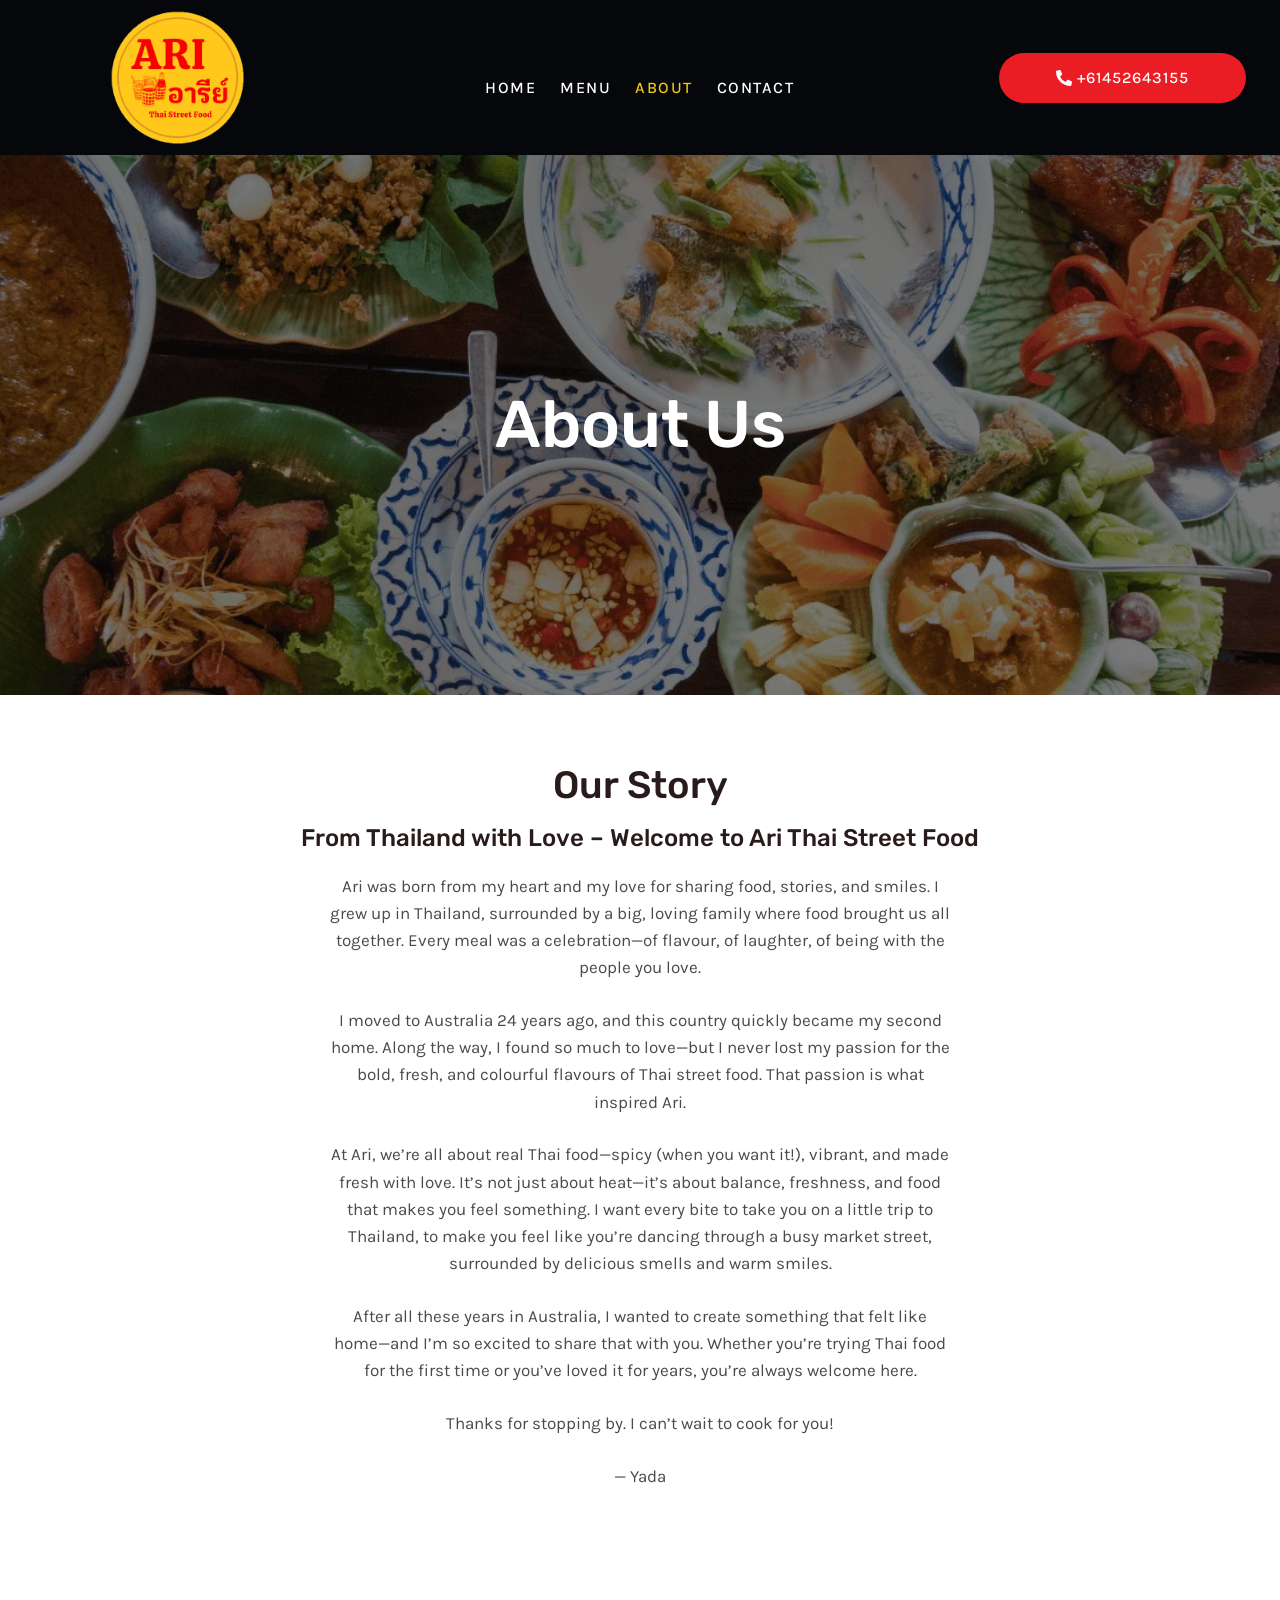
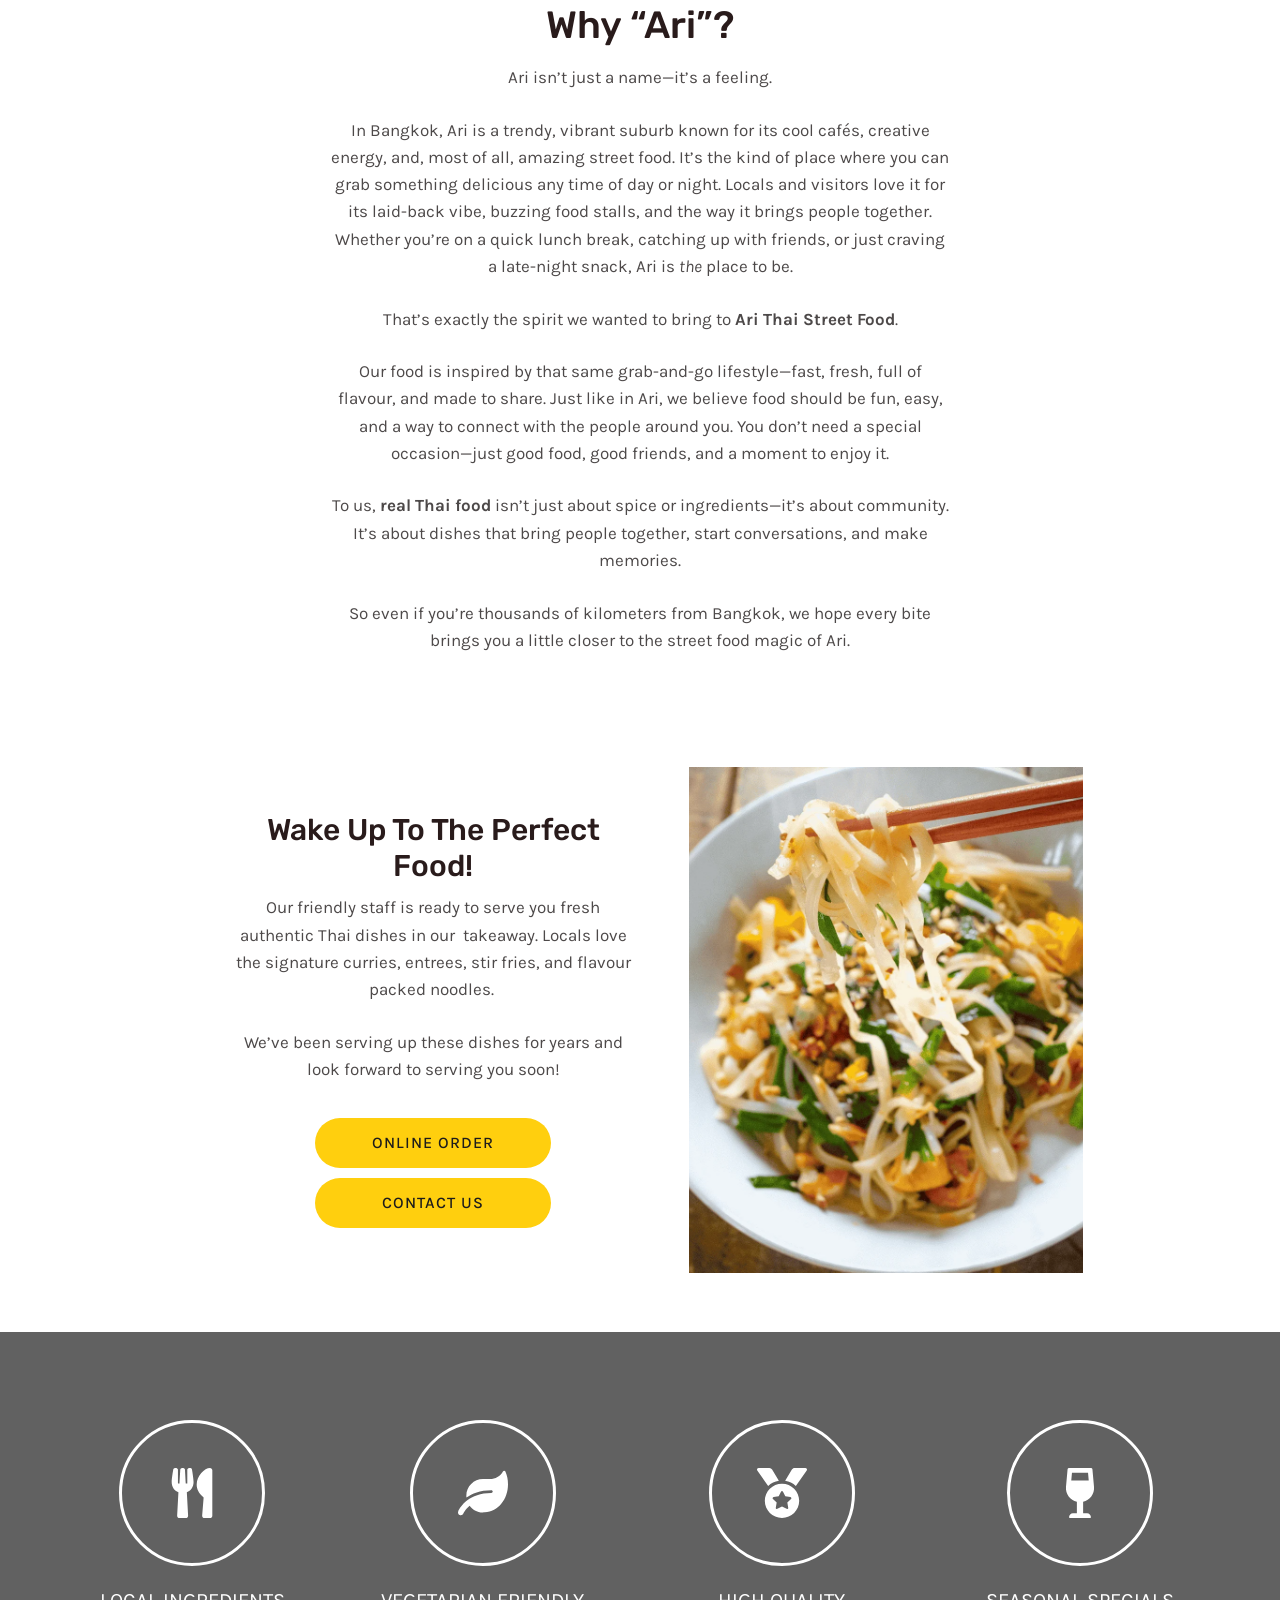
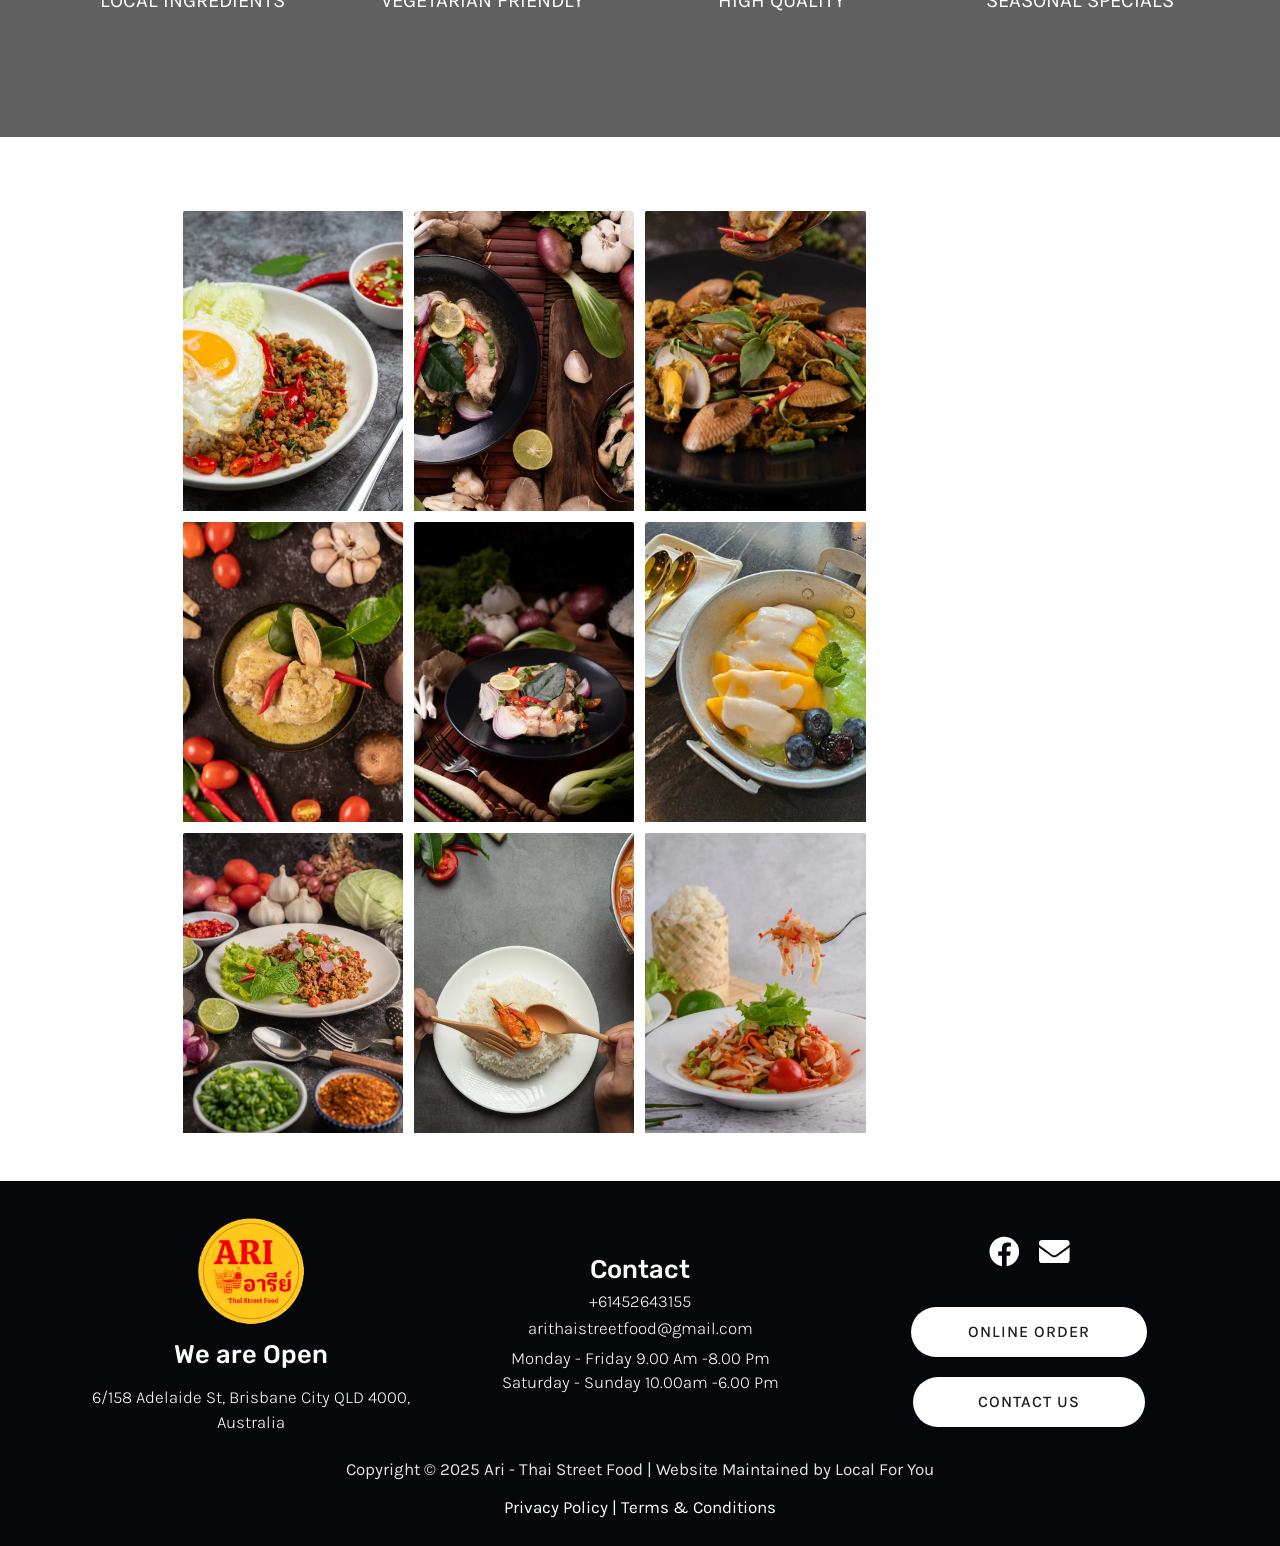
==== commit 77f429b0: "Add /menu/ page built from the Clover menu New menu page (11 categories, 96 items) with photos, pric" ====
--- a/about/index.html
+++ b/about/index.html
@@ -242,7 +242,7 @@
 						<div class="hfe-flyout-content push">
 							<nav >
 								<ul id="menu-1-300d3326" class="hfe-nav-menu"><li id="menu-item-29" class="menu-item menu-item-type-post_type menu-item-object-page menu-item-home parent hfe-creative-menu"><a href="/" class = "hfe-menu-item">Home</a></li>
-<li id="menu-item-1187" class="menu-item menu-item-type-custom menu-item-object-custom parent hfe-creative-menu"><a href="https://arithaistreetfood-brisbane-city.cloveronline.com.au/menu/all" class = "hfe-menu-item">Menu</a></li>
+<li id="menu-item-1187" class="menu-item menu-item-type-custom menu-item-object-custom parent hfe-creative-menu"><a href="/menu/" class = "hfe-menu-item">Menu</a></li>
 <li id="menu-item-28" class="menu-item menu-item-type-post_type menu-item-object-page current-menu-item page_item page-item-16 current_page_item parent hfe-creative-menu"><a href="/about/" class = "hfe-menu-item">About</a></li>
 <li id="menu-item-25" class="menu-item menu-item-type-post_type menu-item-object-page parent hfe-creative-menu"><a href="/contact/" class = "hfe-menu-item">Contact</a></li>
 </ul>							</nav>
@@ -265,7 +265,7 @@
 				</div>
 				<nav itemscope="itemscope" itemtype="https://schema.org/SiteNavigationElement" class="hfe-nav-menu__layout-horizontal hfe-nav-menu__submenu-arrow" data-toggle-icon="&lt;svg aria-hidden=&quot;true&quot; tabindex=&quot;0&quot; class=&quot;e-font-icon-svg e-fas-align-justify&quot; viewBox=&quot;0 0 448 512&quot; xmlns=&quot;http://www.w3.org/2000/svg&quot;&gt;&lt;path d=&quot;M432 416H16a16 16 0 0 0-16 16v32a16 16 0 0 0 16 16h416a16 16 0 0 0 16-16v-32a16 16 0 0 0-16-16zm0-128H16a16 16 0 0 0-16 16v32a16 16 0 0 0 16 16h416a16 16 0 0 0 16-16v-32a16 16 0 0 0-16-16zm0-128H16a16 16 0 0 0-16 16v32a16 16 0 0 0 16 16h416a16 16 0 0 0 16-16v-32a16 16 0 0 0-16-16zm0-128H16A16 16 0 0 0 0 48v32a16 16 0 0 0 16 16h416a16 16 0 0 0 16-16V48a16 16 0 0 0-16-16z&quot;&gt;&lt;/path&gt;&lt;/svg&gt;" data-close-icon="&lt;svg aria-hidden=&quot;true&quot; tabindex=&quot;0&quot; class=&quot;e-font-icon-svg e-far-window-close&quot; viewBox=&quot;0 0 512 512&quot; xmlns=&quot;http://www.w3.org/2000/svg&quot;&gt;&lt;path d=&quot;M464 32H48C21.5 32 0 53.5 0 80v352c0 26.5 21.5 48 48 48h416c26.5 0 48-21.5 48-48V80c0-26.5-21.5-48-48-48zm0 394c0 3.3-2.7 6-6 6H54c-3.3 0-6-2.7-6-6V86c0-3.3 2.7-6 6-6h404c3.3 0 6 2.7 6 6v340zM356.5 194.6L295.1 256l61.4 61.4c4.6 4.6 4.6 12.1 0 16.8l-22.3 22.3c-4.6 4.6-12.1 4.6-16.8 0L256 295.1l-61.4 61.4c-4.6 4.6-12.1 4.6-16.8 0l-22.3-22.3c-4.6-4.6-4.6-12.1 0-16.8l61.4-61.4-61.4-61.4c-4.6-4.6-4.6-12.1 0-16.8l22.3-22.3c4.6-4.6 12.1-4.6 16.8 0l61.4 61.4 61.4-61.4c4.6-4.6 12.1-4.6 16.8 0l22.3 22.3c4.7 4.6 4.7 12.1 0 16.8z&quot;&gt;&lt;/path&gt;&lt;/svg&gt;" data-full-width="yes">
 					<ul id="menu-1-2f234277" class="hfe-nav-menu"><li id="menu-item-29" itemprop="name" class="menu-item menu-item-type-post_type menu-item-object-page menu-item-home parent hfe-creative-menu"><a href="/" itemprop="url" class = "hfe-menu-item">Home</a></li>
-<li id="menu-item-1187" itemprop="name" class="menu-item menu-item-type-custom menu-item-object-custom parent hfe-creative-menu"><a href="https://arithaistreetfood-brisbane-city.cloveronline.com.au/menu/all" itemprop="url" class = "hfe-menu-item">Menu</a></li>
+<li id="menu-item-1187" itemprop="name" class="menu-item menu-item-type-custom menu-item-object-custom parent hfe-creative-menu"><a href="/menu/" itemprop="url" class = "hfe-menu-item">Menu</a></li>
 <li id="menu-item-28" itemprop="name" class="menu-item menu-item-type-post_type menu-item-object-page current-menu-item page_item page-item-16 current_page_item parent hfe-creative-menu"><a href="/about/" itemprop="url" class = "hfe-menu-item">About</a></li>
 <li id="menu-item-25" itemprop="name" class="menu-item menu-item-type-post_type menu-item-object-page parent hfe-creative-menu"><a href="/contact/" itemprop="url" class = "hfe-menu-item">Contact</a></li>
 </ul> 
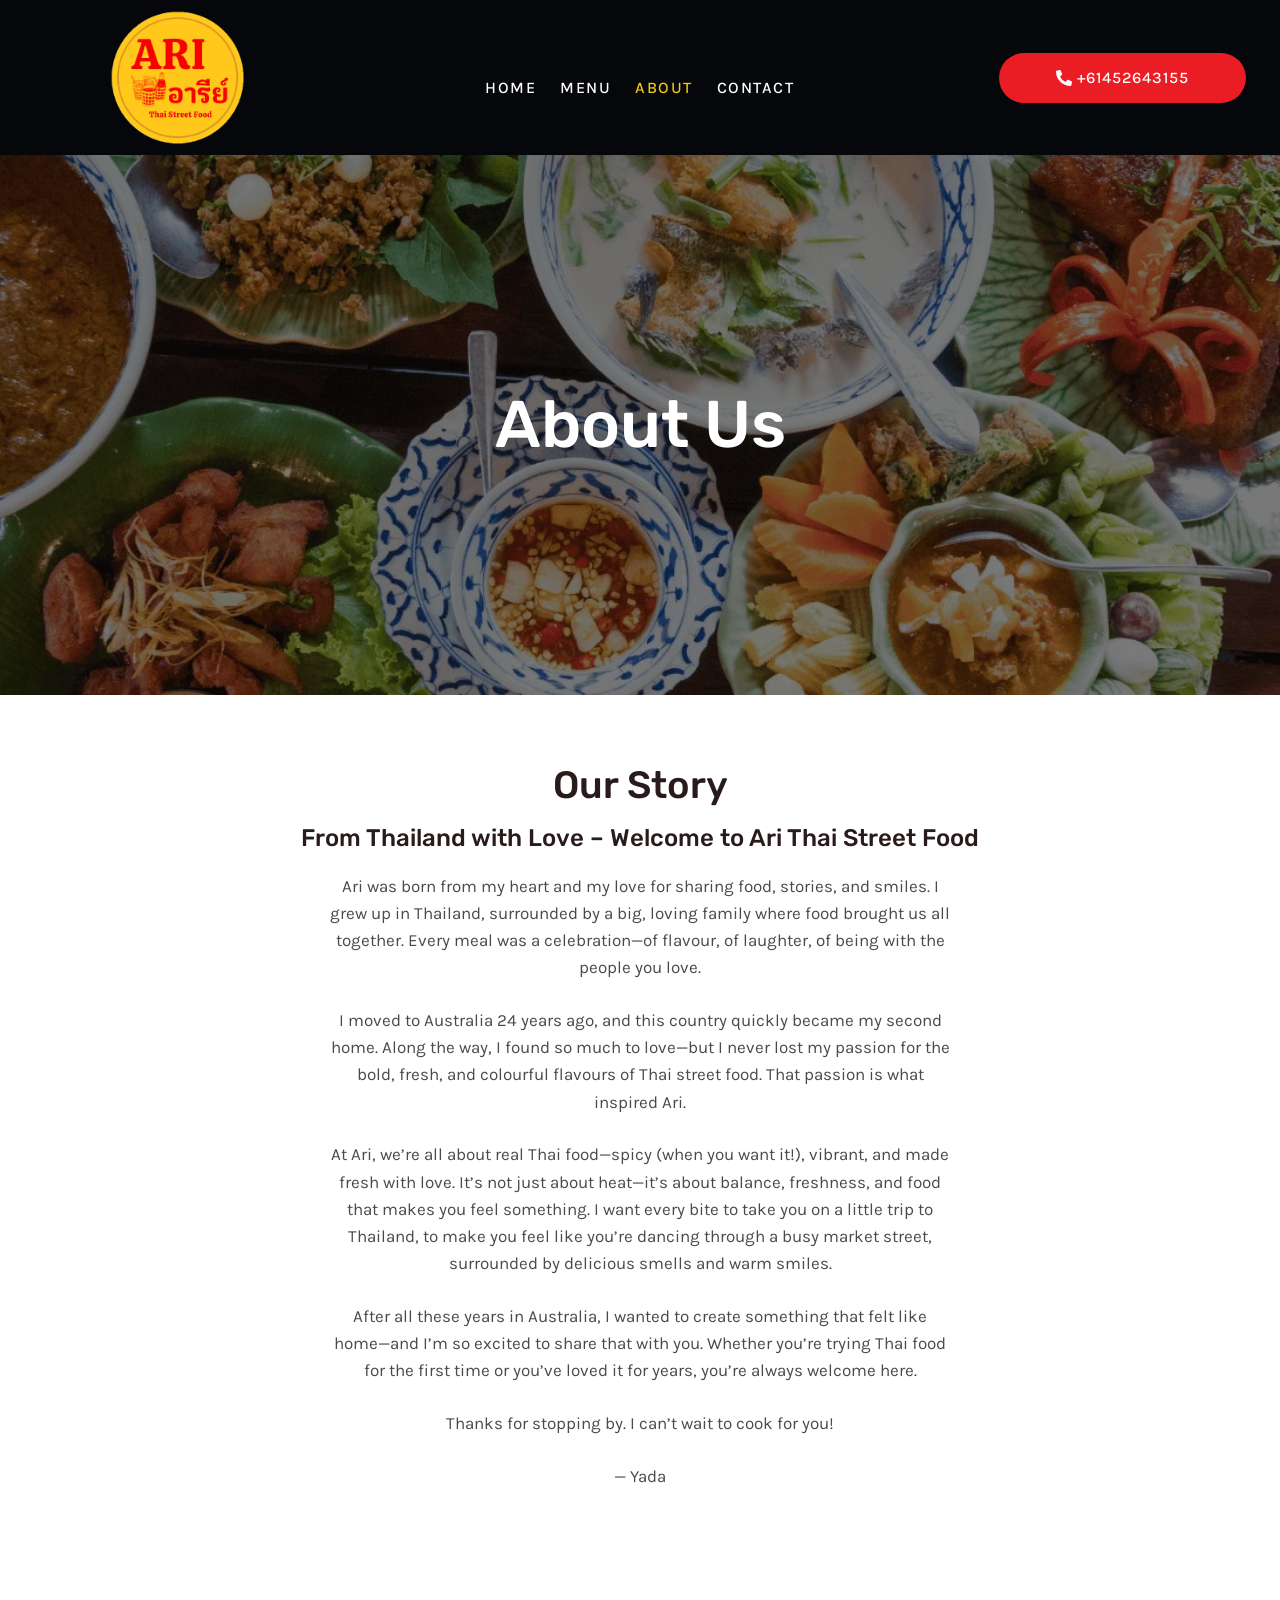
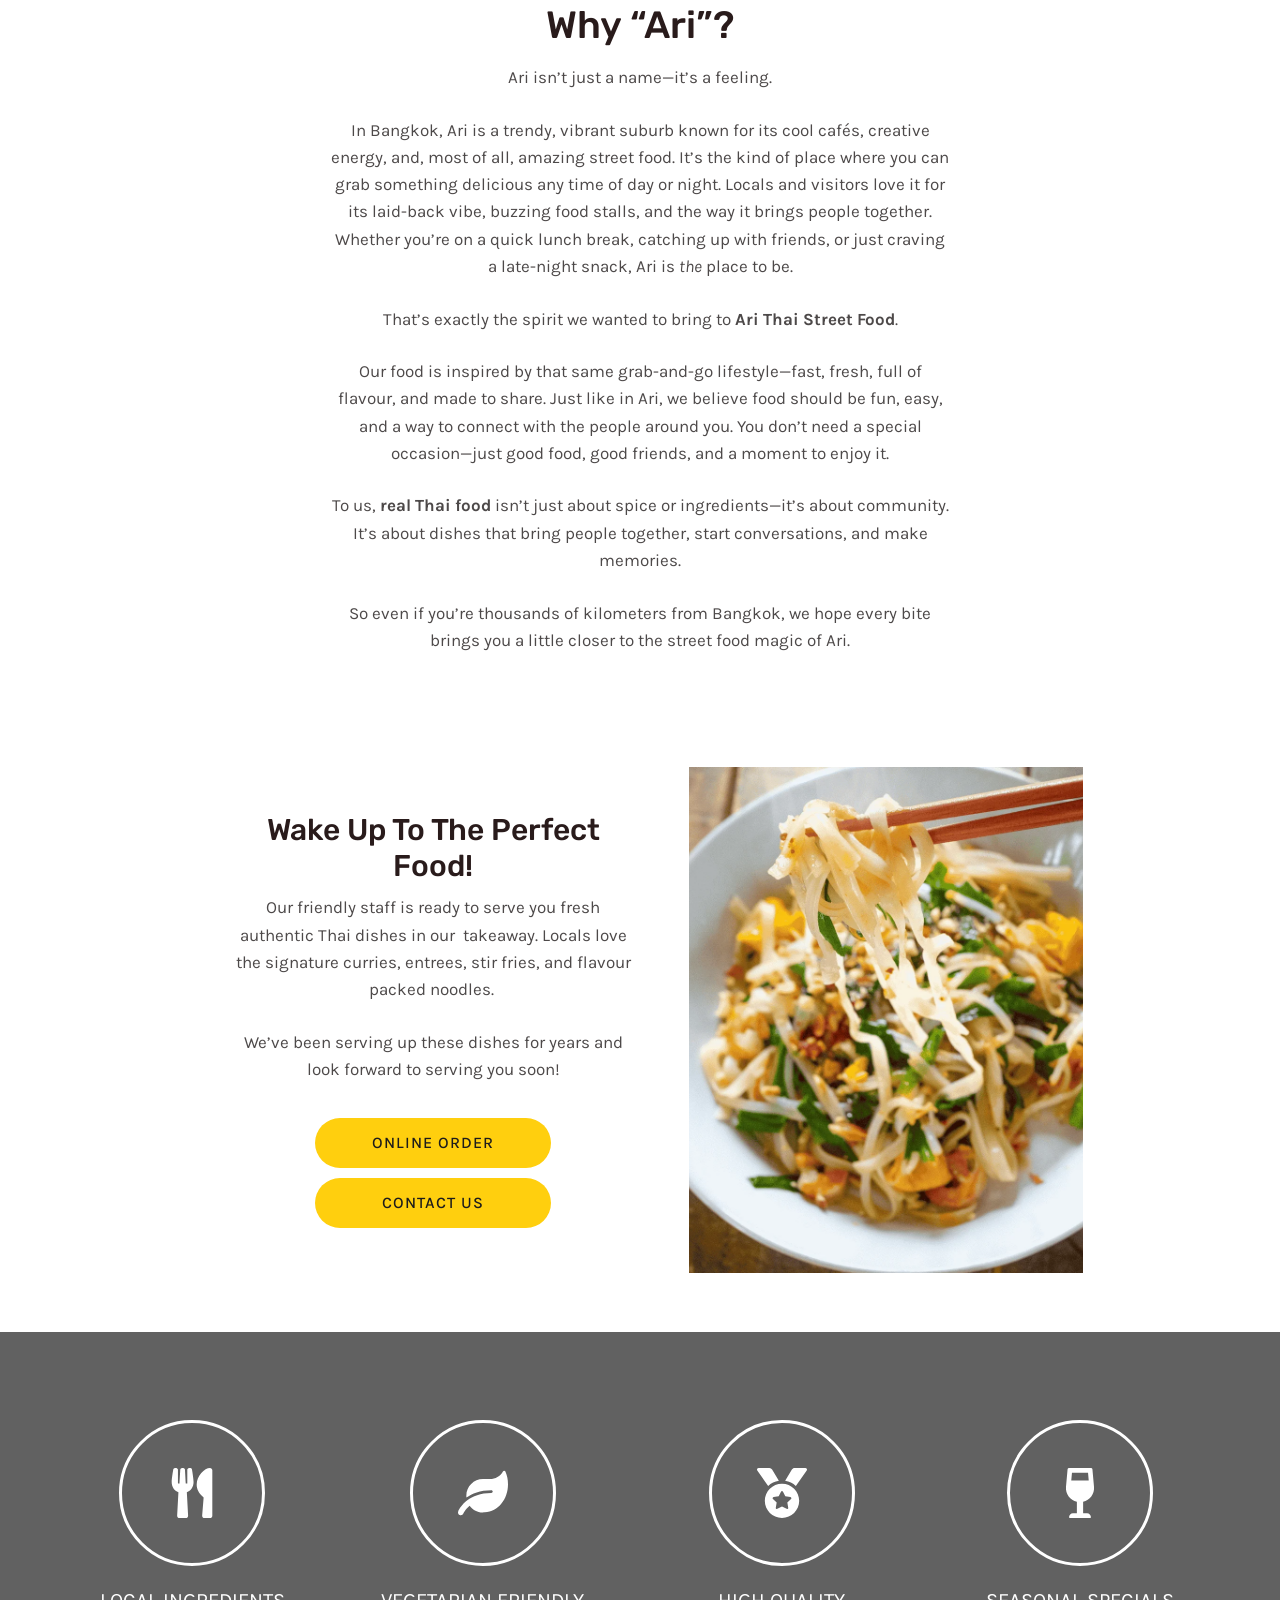
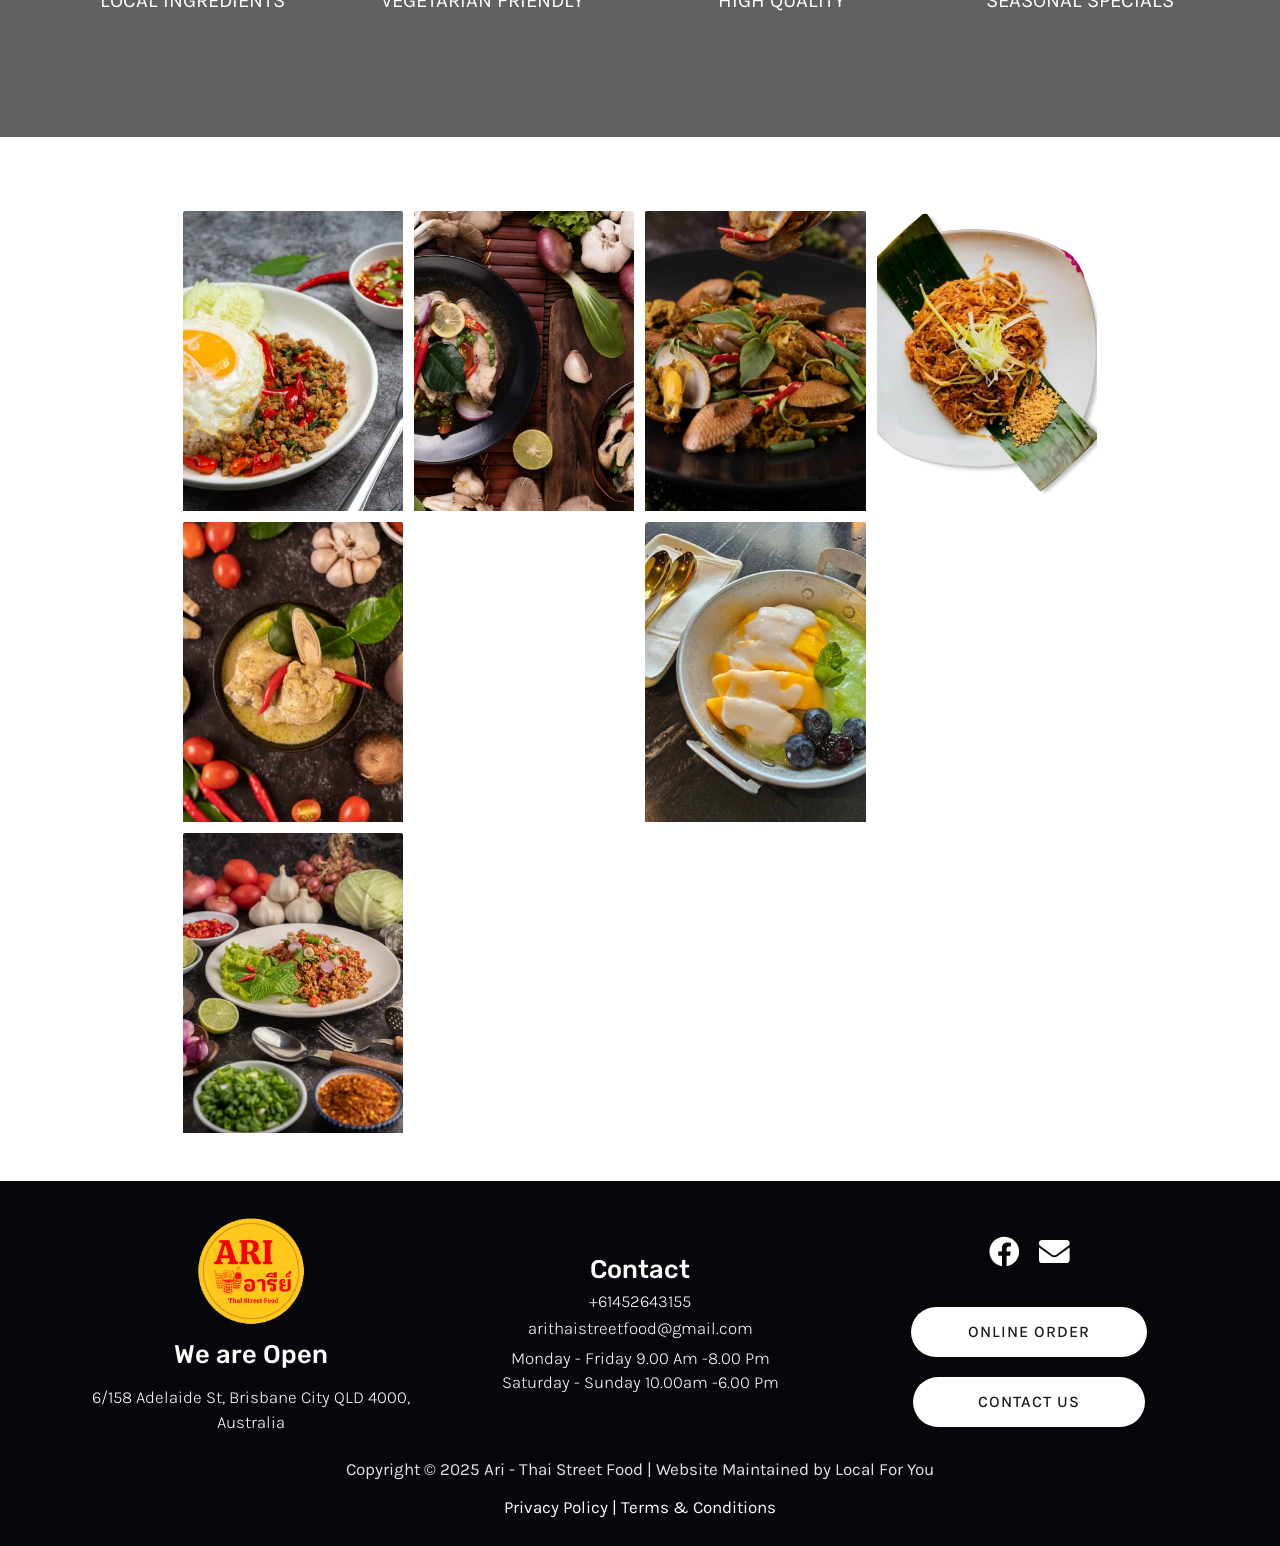
==== commit ed9baa9b: "Home hero: Pad Kra Pow photo; cache-bust custom/menu CSS Hero background swapped from the pad thai s" ====
--- a/about/index.html
+++ b/about/index.html
@@ -156,7 +156,7 @@
   height: 300px;
 }
 </style>
-<link rel="stylesheet" href="/wp-content/custom.css" media="all">
+<link rel="stylesheet" href="/wp-content/custom.css?ver=243f4290" media="all">
 </head>
 
 <body itemtype='https://schema.org/WebPage' itemscope='itemscope' class="wp-singular page-template-default page page-id-16 wp-custom-logo wp-embed-responsive wp-theme-astra ehf-header ehf-footer ehf-template-astra ehf-stylesheet-astra ast-desktop ast-page-builder-template ast-no-sidebar astra-4.13.6 ast-single-post ast-replace-site-logo-transparent ast-inherit-site-logo-transparent ast-theme-transparent-header ast-hfb-header elementor-default elementor-kit-487 elementor-page elementor-page-16">
--- a/wp-content/custom.css
+++ b/wp-content/custom.css
@@ -8,6 +8,16 @@
   > .elementor-motion-effects-container
   > .elementor-motion-effects-layer {
   background-color: #05070b !important;
+}
+
+/* Home hero: Pad Kra Pow photo instead of the original pad thai image. */
+.elementor-13 .elementor-element.elementor-element-44e82272:not(.elementor-motion-effects-element-type-background),
+.elementor-13 .elementor-element.elementor-element-44e82272
+  > .elementor-motion-effects-container
+  > .elementor-motion-effects-layer {
+  background-image: url("/wp-content/uploads/pad-kra-pow-hero.jpg") !important;
+  background-position: center center !important;
+  background-size: cover !important;
 }
 
 /* Nav links: white on the dark header, brand yellow on hover/current. */
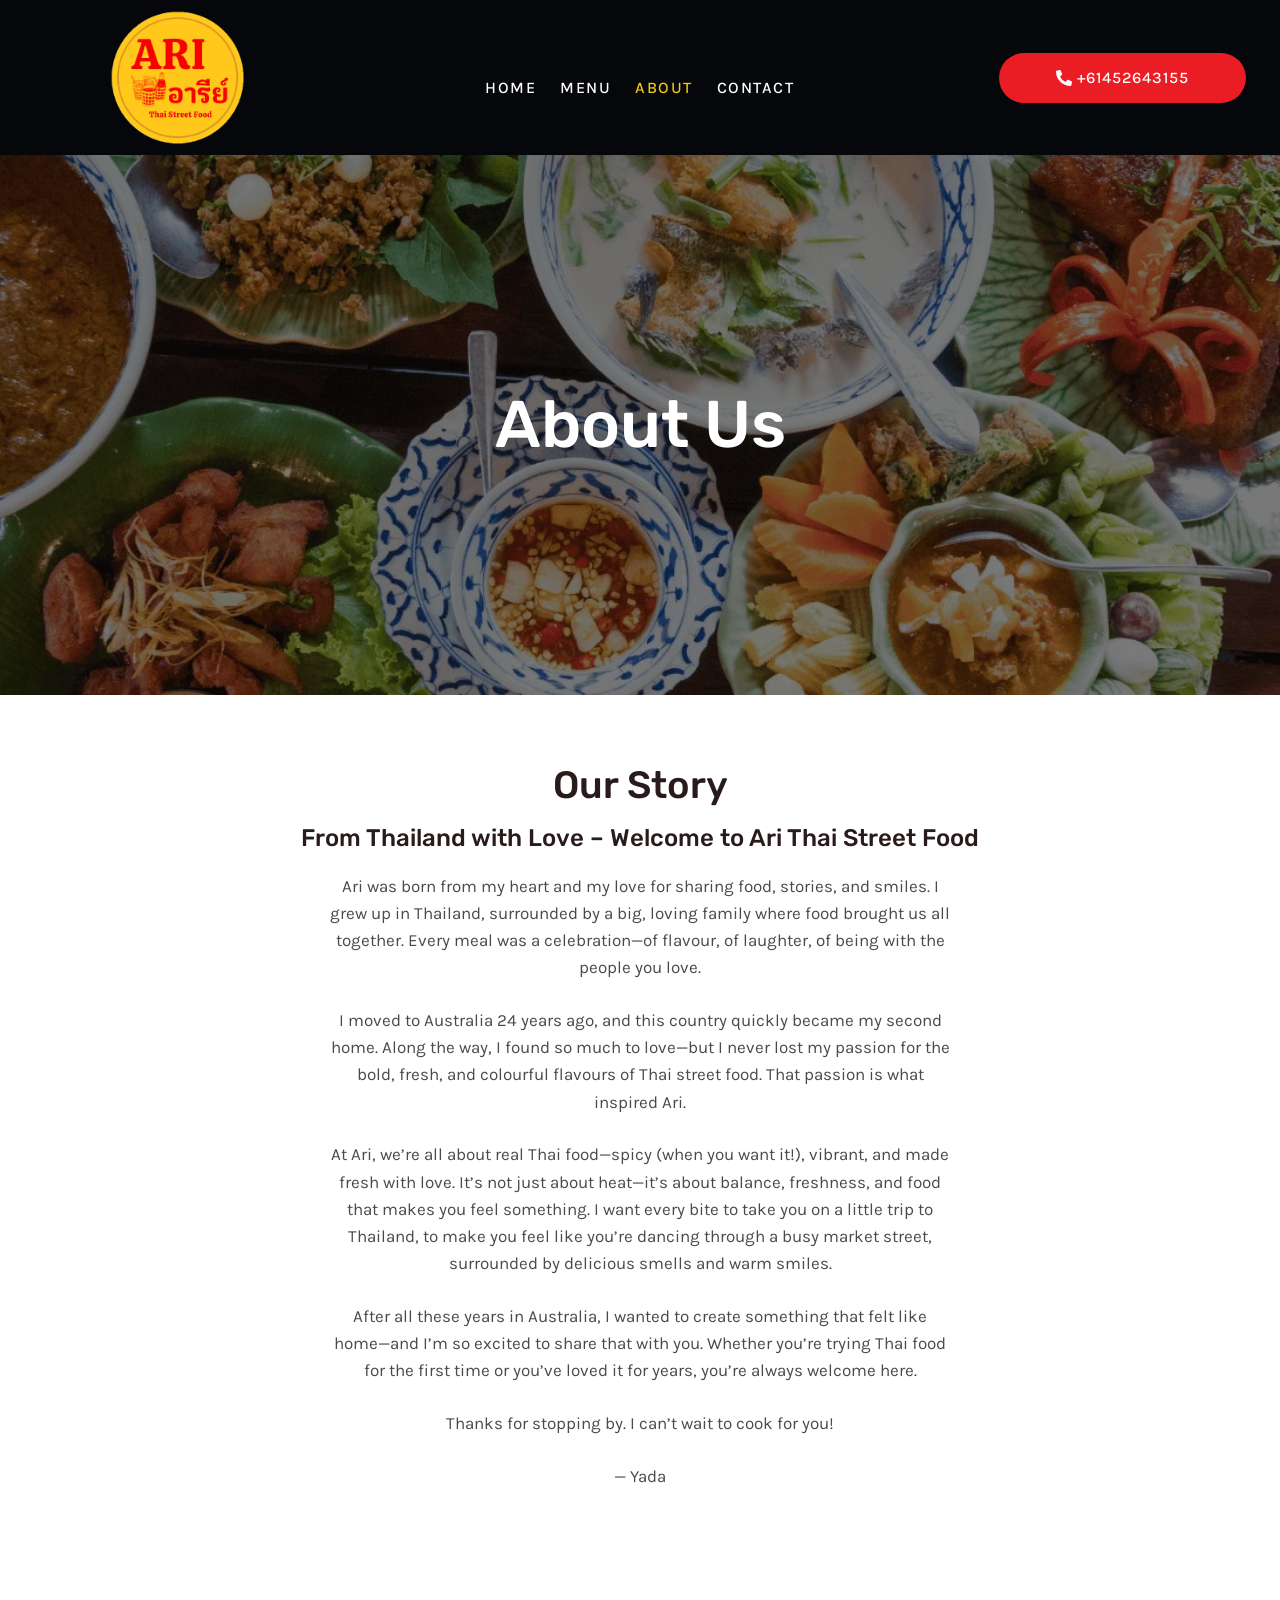
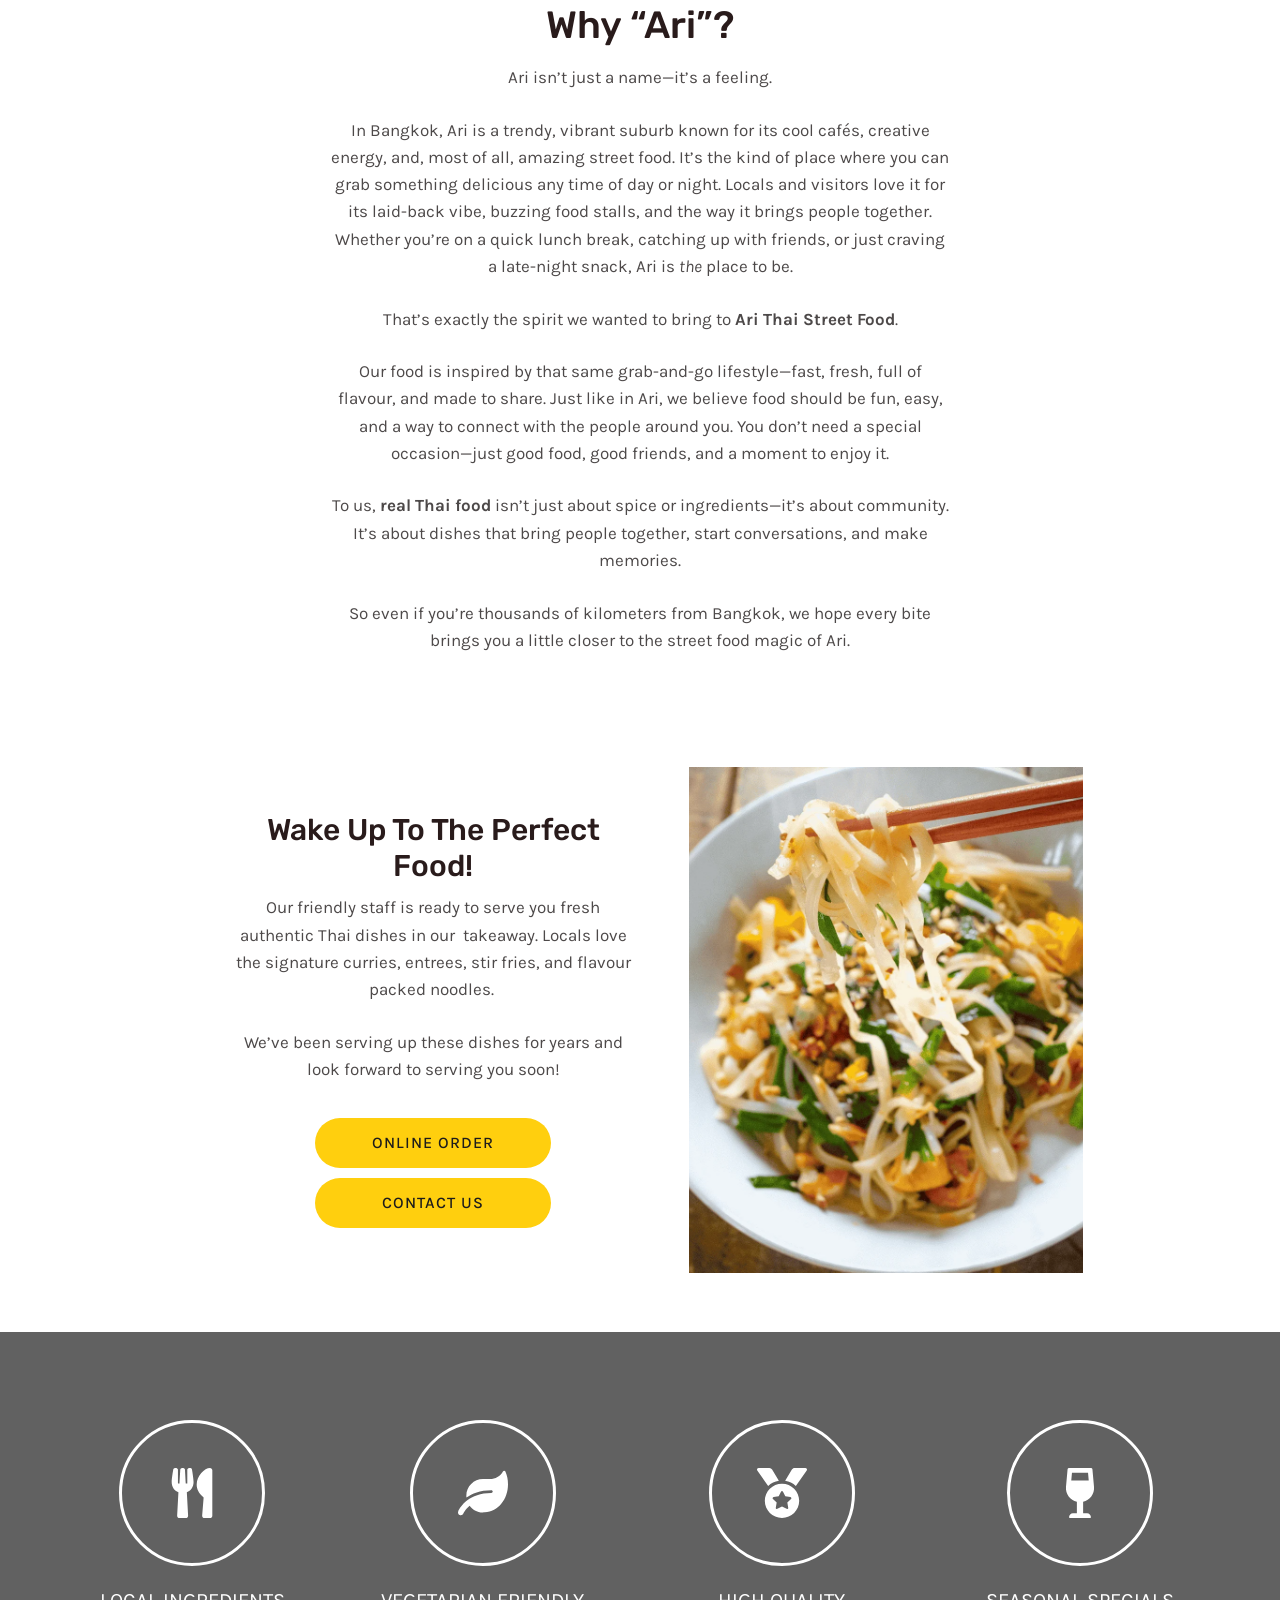
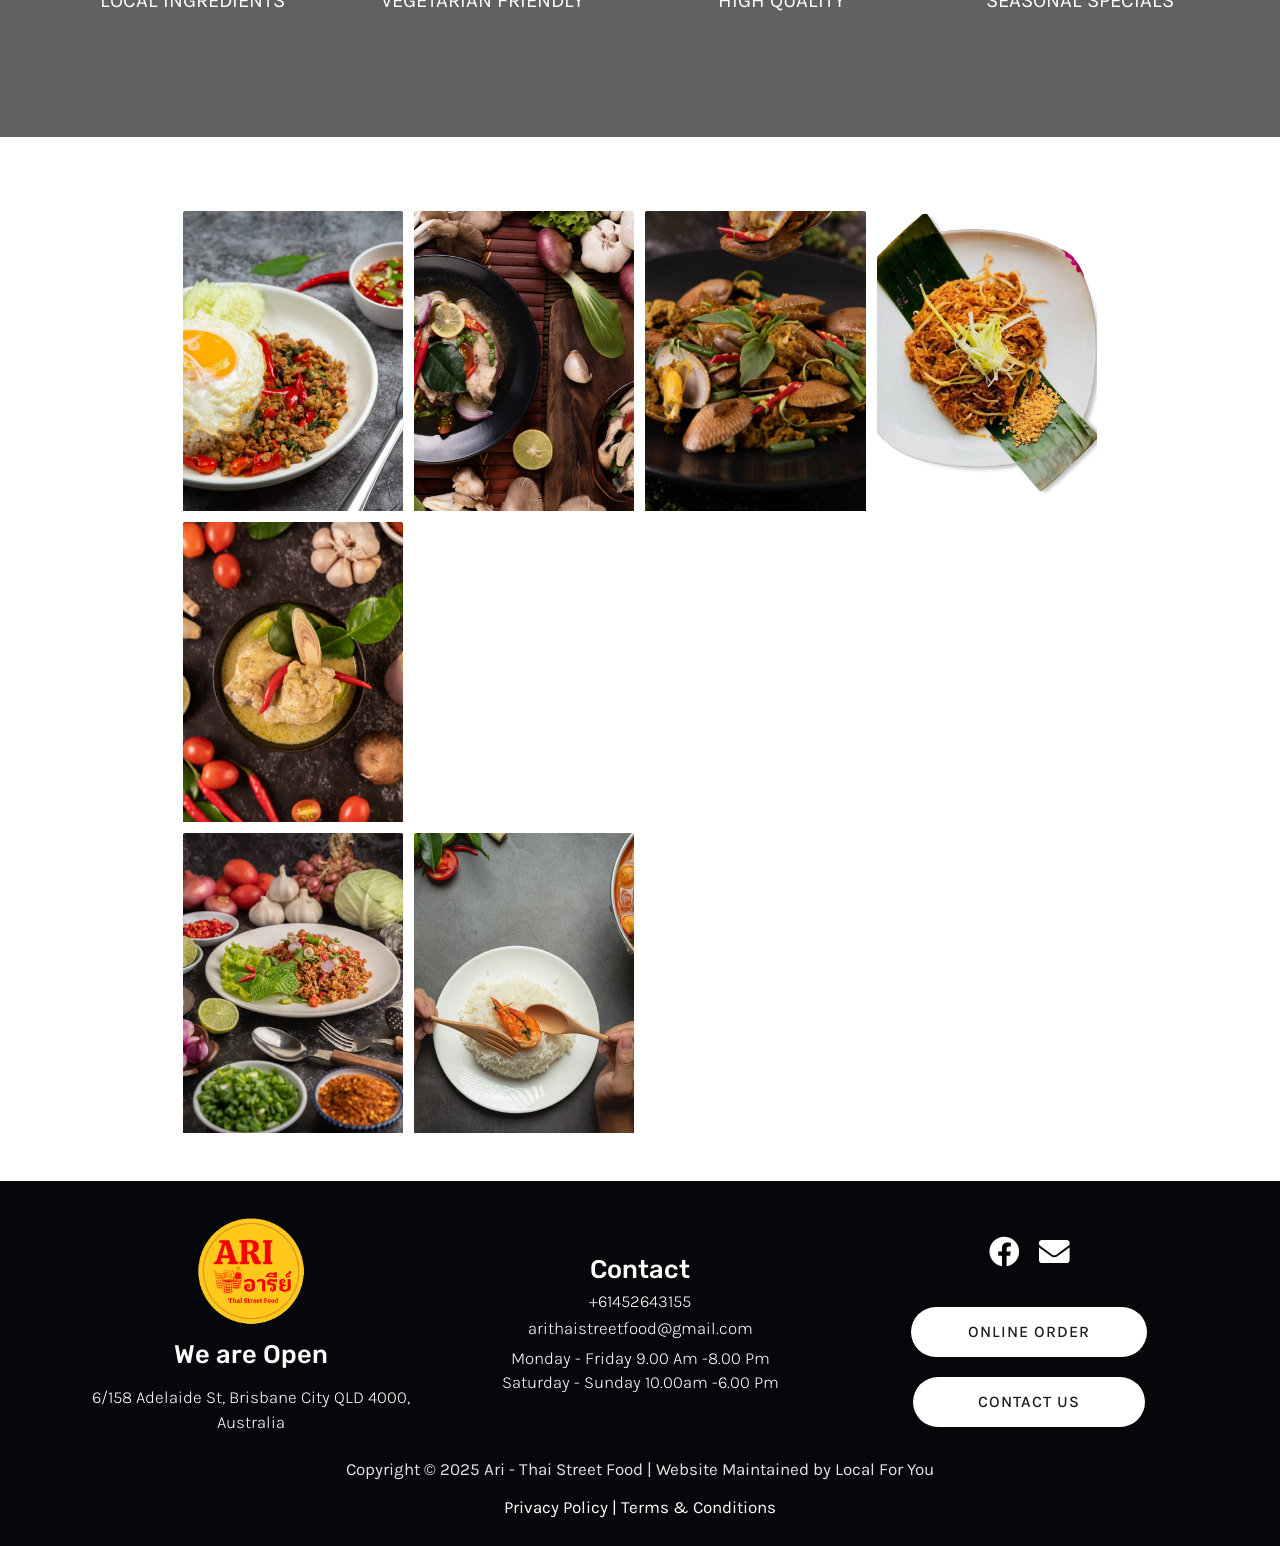
==== commit f75c9184: "Featured dishes: new STIR-FRY tile photo (Gai-Lan crispy pork) Co-Authored-By: Claude Fable 5 <norep" ====
--- a/about/index.html
+++ b/about/index.html
@@ -156,7 +156,7 @@
   height: 300px;
 }
 </style>
-<link rel="stylesheet" href="/wp-content/custom.css?ver=243f4290" media="all">
+<link rel="stylesheet" href="/wp-content/custom.css?ver=bca87f47" media="all">
 </head>
 
 <body itemtype='https://schema.org/WebPage' itemscope='itemscope' class="wp-singular page-template-default page page-id-16 wp-custom-logo wp-embed-responsive wp-theme-astra ehf-header ehf-footer ehf-template-astra ehf-stylesheet-astra ast-desktop ast-page-builder-template ast-no-sidebar astra-4.13.6 ast-single-post ast-replace-site-logo-transparent ast-inherit-site-logo-transparent ast-theme-transparent-header ast-hfb-header elementor-default elementor-kit-487 elementor-page elementor-page-16">
--- a/wp-content/custom.css
+++ b/wp-content/custom.css
@@ -16,6 +16,13 @@
   > .elementor-motion-effects-container
   > .elementor-motion-effects-layer {
   background-image: url("/wp-content/uploads/pad-kra-pow-hero.jpg") !important;
+  background-position: center center !important;
+  background-size: cover !important;
+}
+
+/* Home "Featured dishes": STIR-FRY tile photo (Gai-Lan crispy pork). */
+.elementor-13 .elementor-element.elementor-element-8cb4c72 {
+  background-image: url("/wp-content/uploads/stir-fry-tile.jpg") !important;
   background-position: center center !important;
   background-size: cover !important;
 }
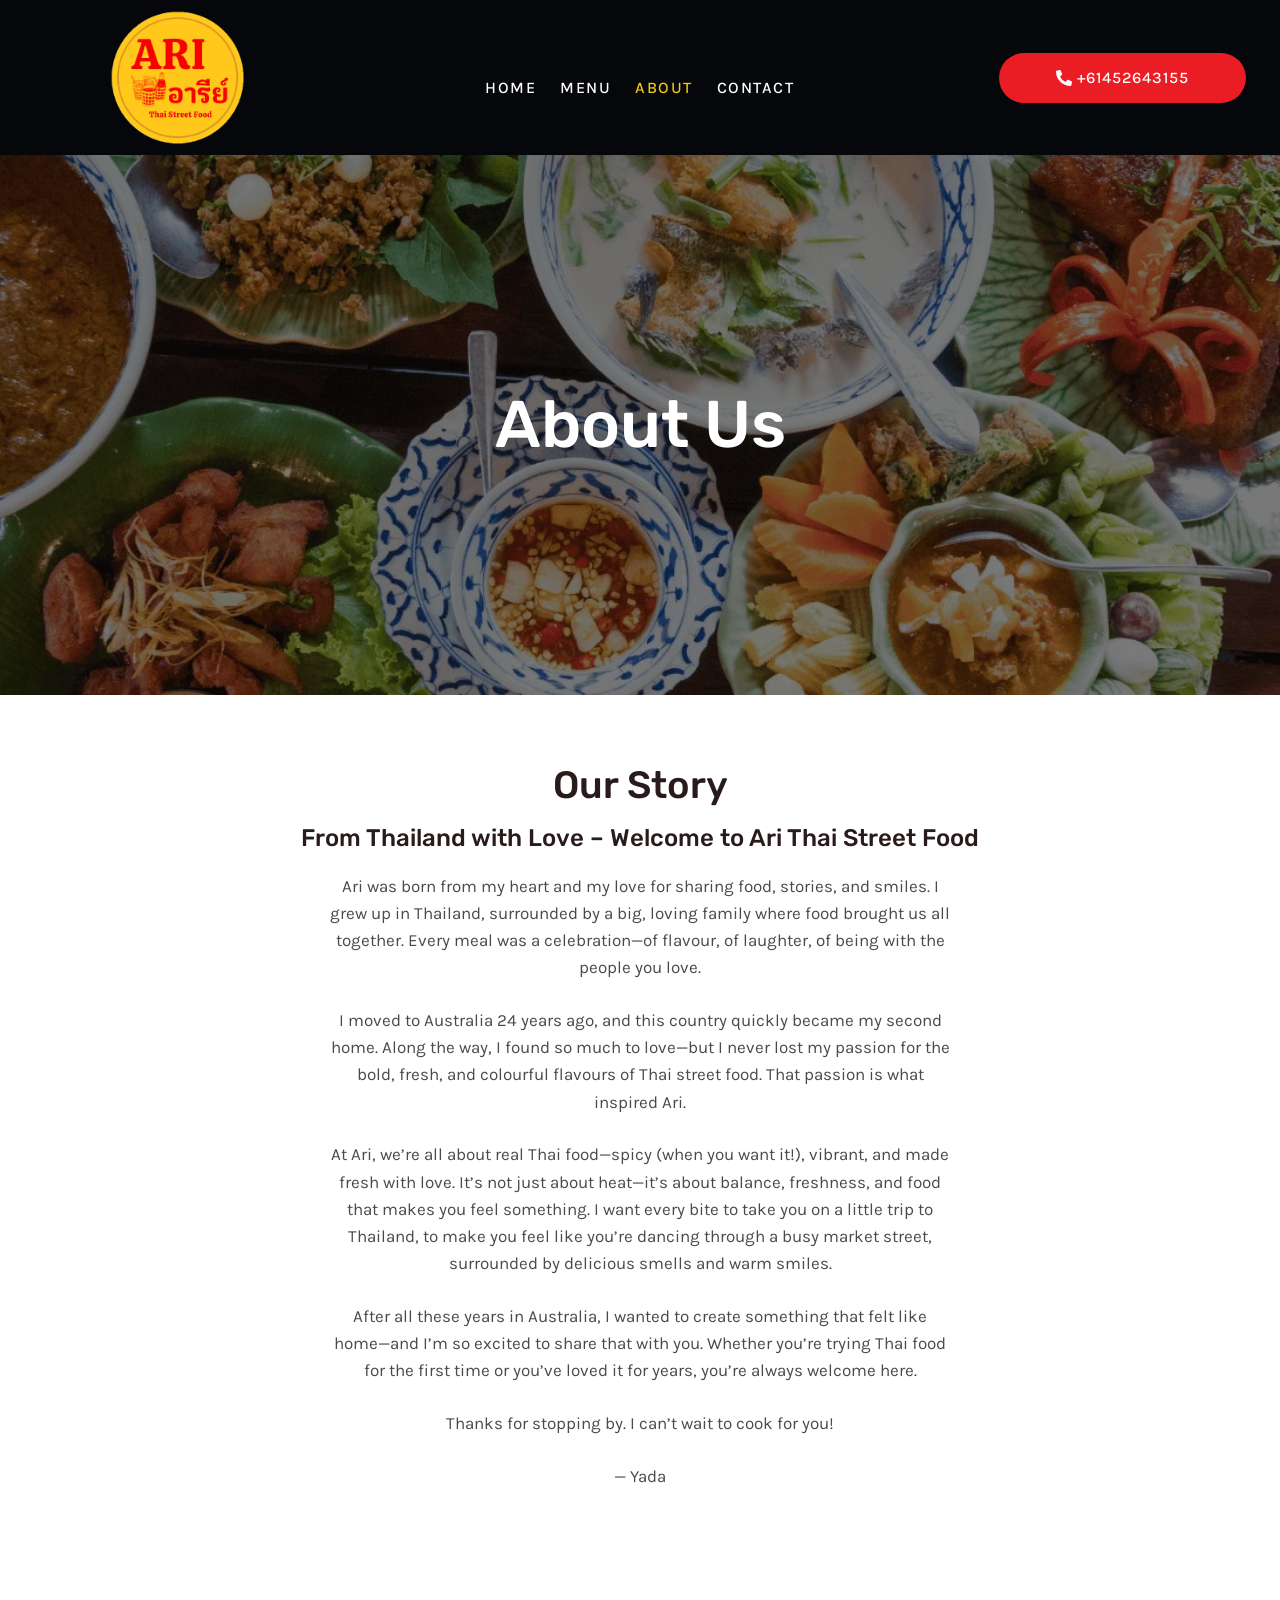
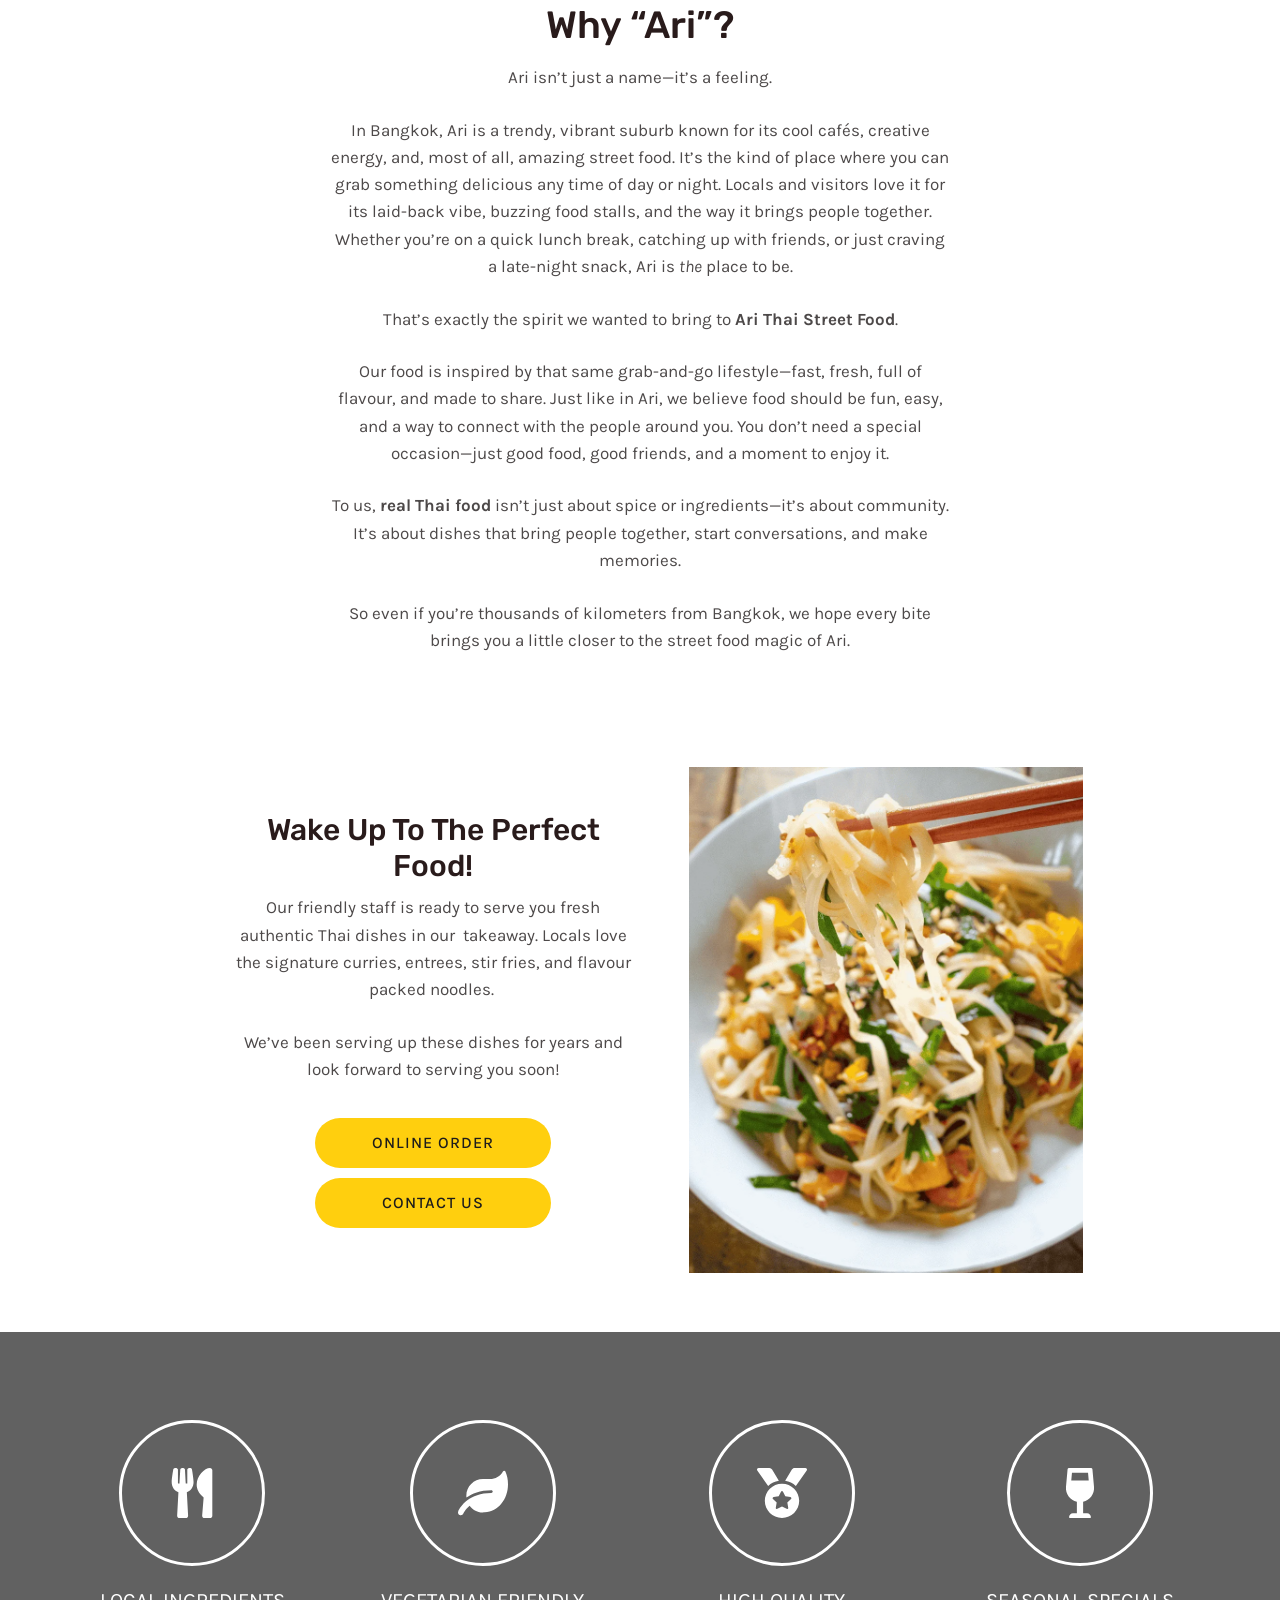
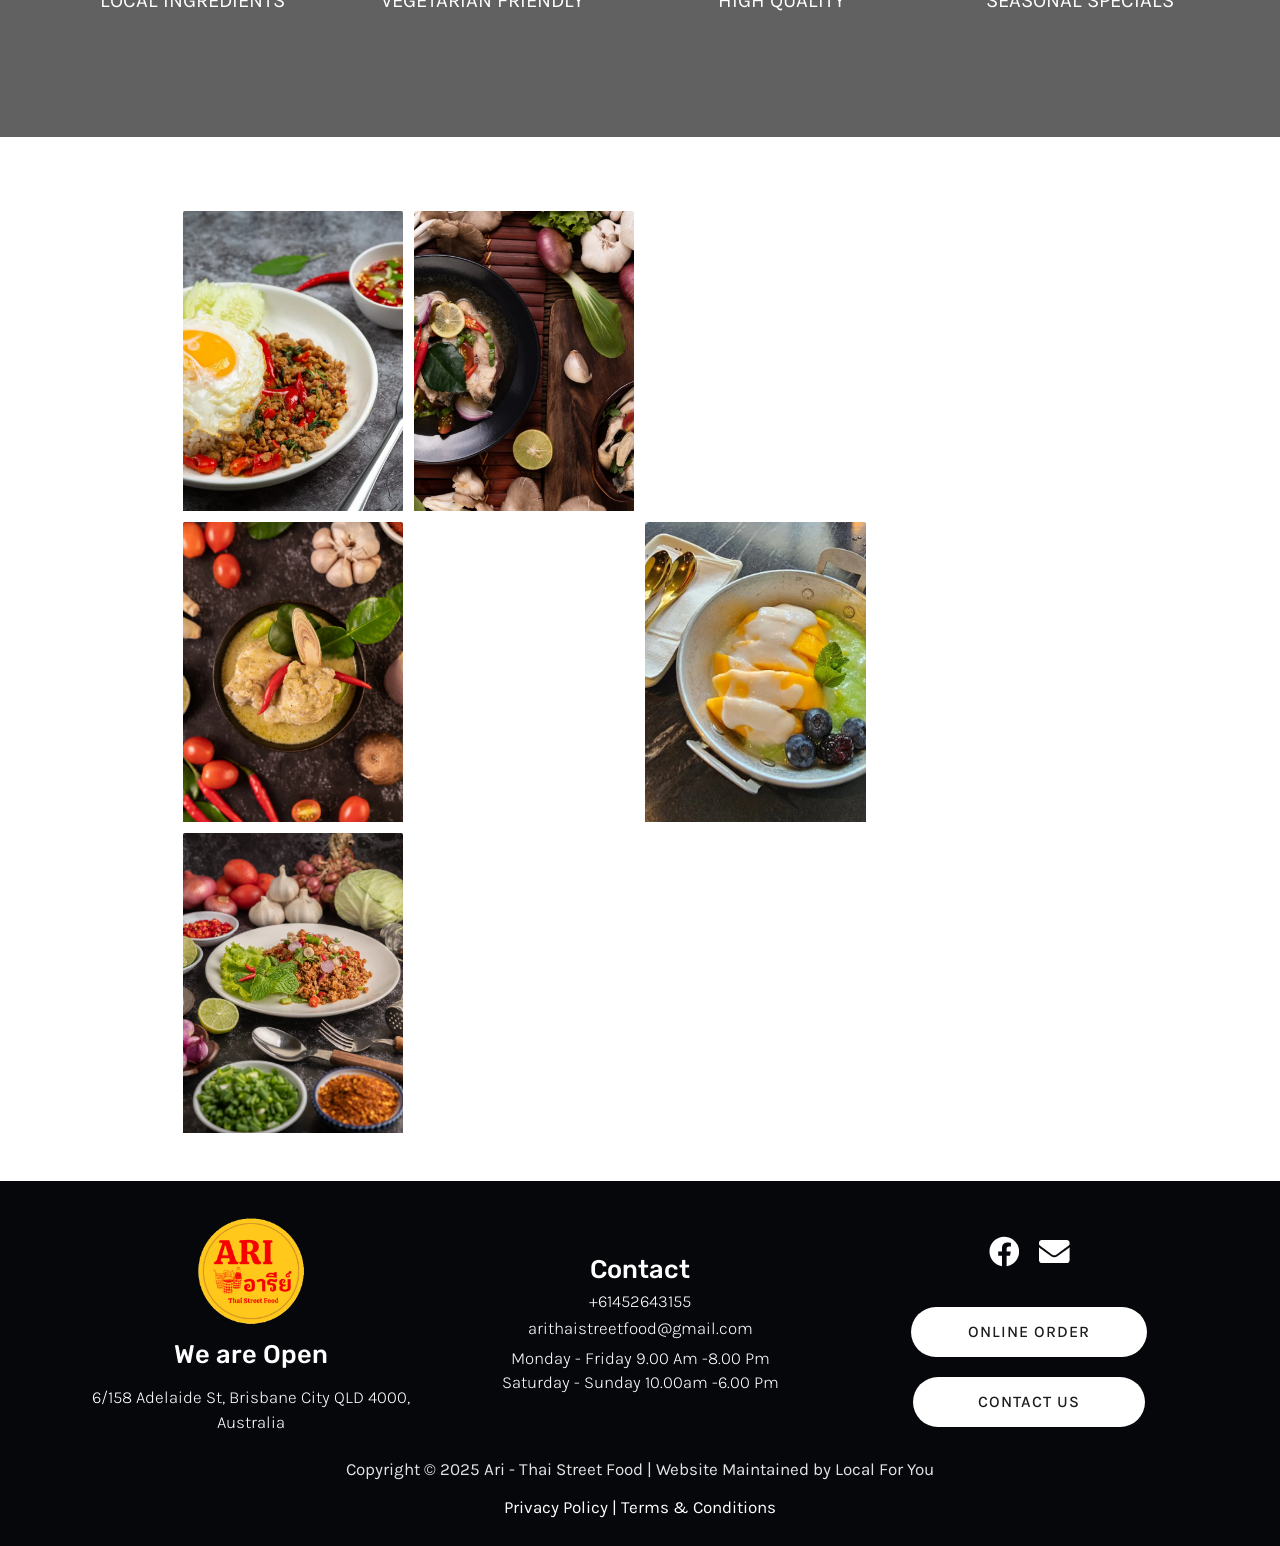
==== commit d06fcbf0: "Featured dishes: new ENTREE tile photo (Set Moo Ping) Co-Authored-By: Claude Fable 5 <noreply@anthro" ====
--- a/about/index.html
+++ b/about/index.html
@@ -156,7 +156,7 @@
   height: 300px;
 }
 </style>
-<link rel="stylesheet" href="/wp-content/custom.css?ver=bca87f47" media="all">
+<link rel="stylesheet" href="/wp-content/custom.css?ver=ddbc32b7" media="all">
 </head>
 
 <body itemtype='https://schema.org/WebPage' itemscope='itemscope' class="wp-singular page-template-default page page-id-16 wp-custom-logo wp-embed-responsive wp-theme-astra ehf-header ehf-footer ehf-template-astra ehf-stylesheet-astra ast-desktop ast-page-builder-template ast-no-sidebar astra-4.13.6 ast-single-post ast-replace-site-logo-transparent ast-inherit-site-logo-transparent ast-theme-transparent-header ast-hfb-header elementor-default elementor-kit-487 elementor-page elementor-page-16">
--- a/wp-content/custom.css
+++ b/wp-content/custom.css
@@ -16,6 +16,13 @@
   > .elementor-motion-effects-container
   > .elementor-motion-effects-layer {
   background-image: url("/wp-content/uploads/pad-kra-pow-hero.jpg") !important;
+  background-position: center center !important;
+  background-size: cover !important;
+}
+
+/* Home "Featured dishes": ENTREE tile photo (Set Moo Ping skewers). */
+.elementor-13 .elementor-element.elementor-element-228f0fbb {
+  background-image: url("/wp-content/uploads/entree-tile.jpg") !important;
   background-position: center center !important;
   background-size: cover !important;
 }
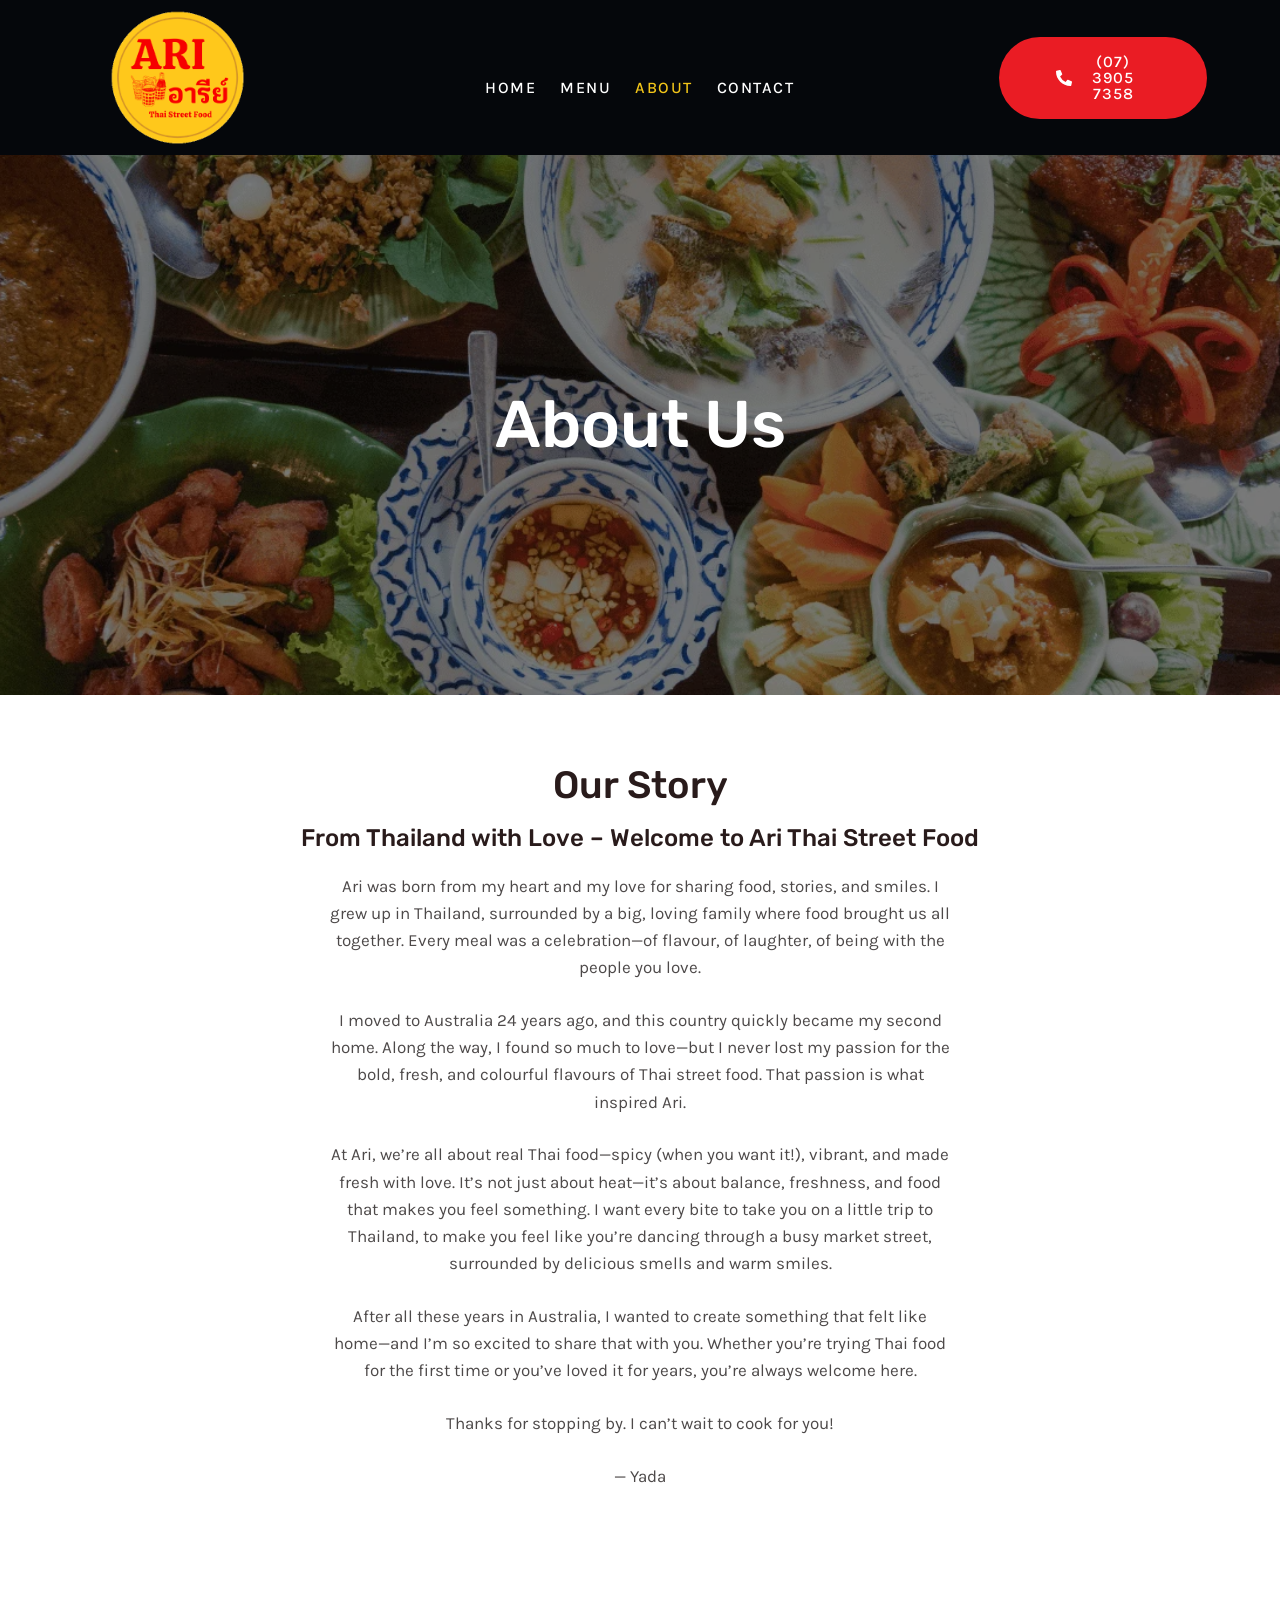
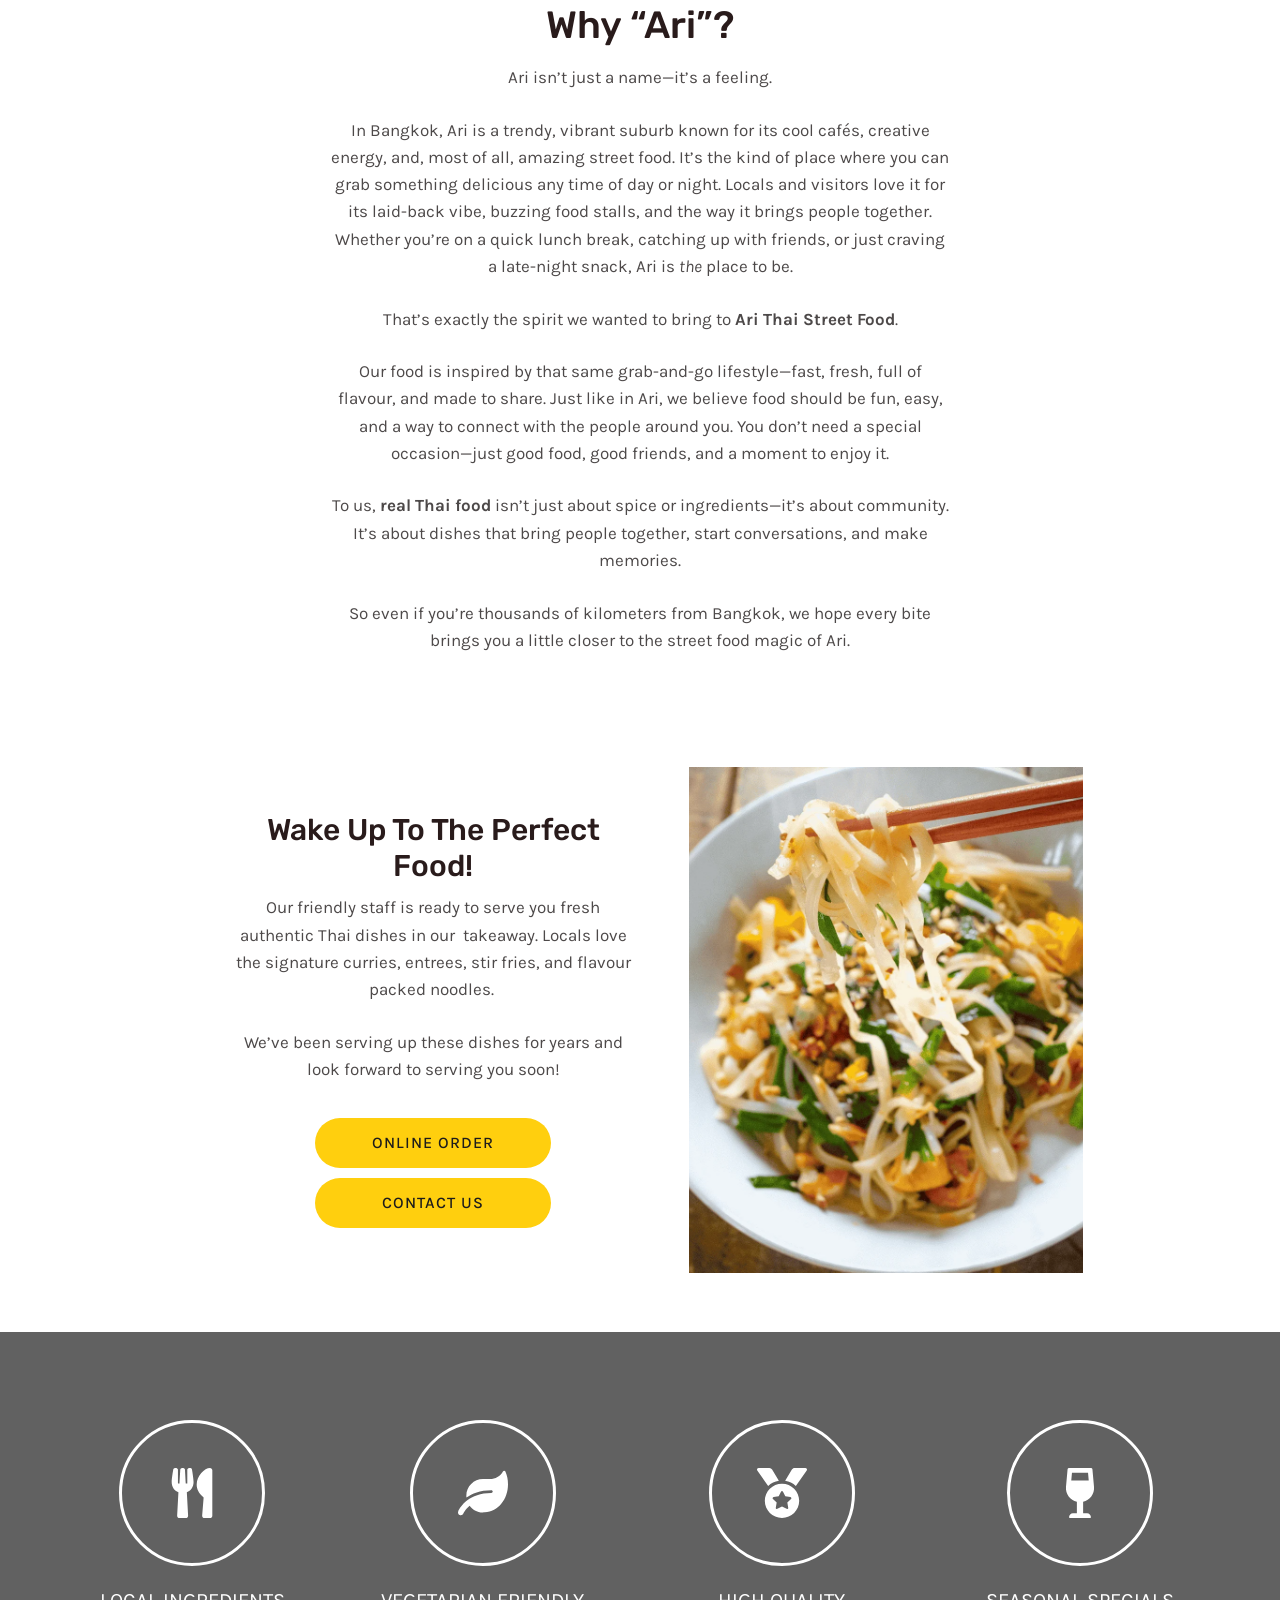
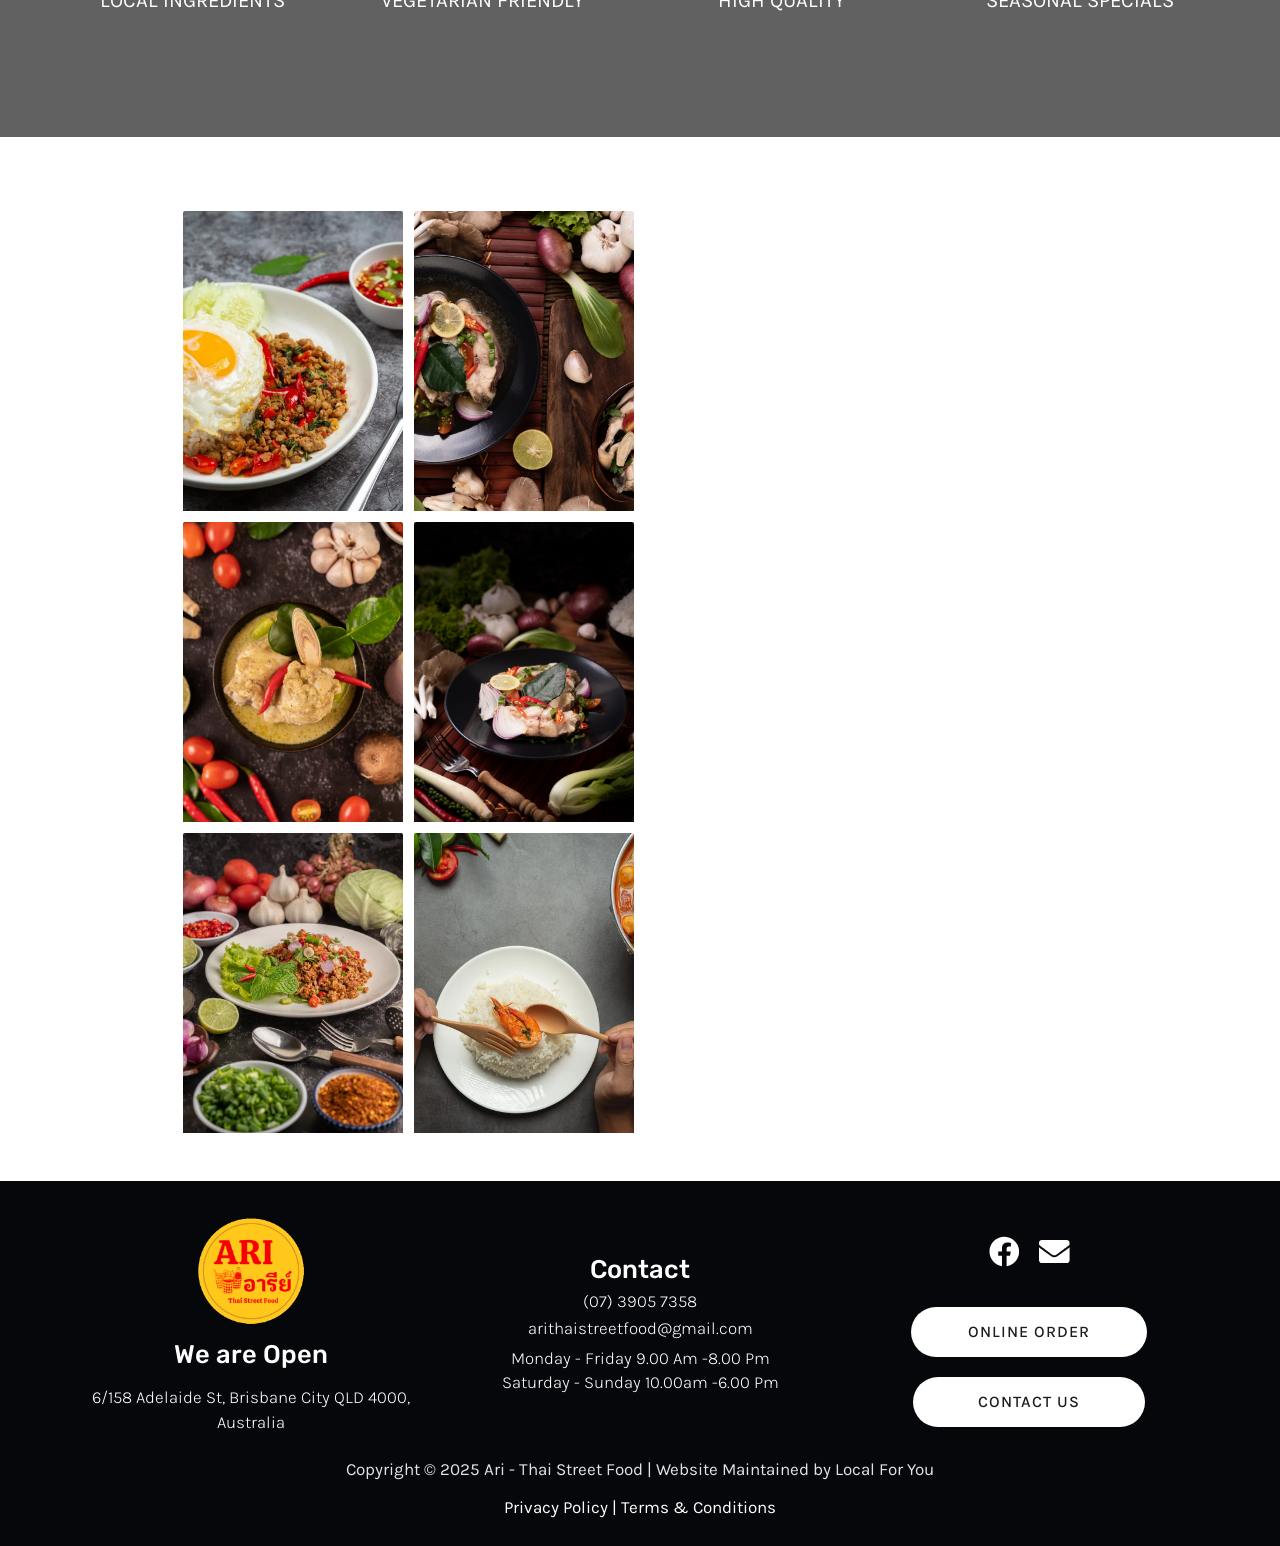
==== commit ce20e465: "Update phone number site-wide to (07) 3905 7358 Display text and tel: links (tel:+61739057358) repla" ====
--- a/about/index.html
+++ b/about/index.html
@@ -278,11 +278,11 @@
 				<div class="elementor-element elementor-element-23c97a28 elementor-align-center elementor-widget elementor-widget-button" data-id="23c97a28" data-element_type="widget" data-e-type="widget" data-widget_type="button.default">
 				<div class="elementor-widget-container">
 									<div class="elementor-button-wrapper">
-					<a class="elementor-button elementor-button-link elementor-size-sm elementor-animation-grow" href="tel:+61452643155">
+					<a class="elementor-button elementor-button-link elementor-size-sm elementor-animation-grow" href="tel:+61739057358">
 						<span class="elementor-button-content-wrapper">
 						<span class="elementor-button-icon">
 				<svg aria-hidden="true" class="e-font-icon-svg e-fas-phone-alt" viewBox="0 0 512 512" xmlns="http://www.w3.org/2000/svg"><path d="M497.39 361.8l-112-48a24 24 0 0 0-28 6.9l-49.6 60.6A370.66 370.66 0 0 1 130.6 204.11l60.6-49.6a23.94 23.94 0 0 0 6.9-28l-48-112A24.16 24.16 0 0 0 122.6.61l-104 24A24 24 0 0 0 0 48c0 256.5 207.9 464 464 464a24 24 0 0 0 23.4-18.6l24-104a24.29 24.29 0 0 0-14.01-27.6z"></path></svg>			</span>
-									<span class="elementor-button-text">+61452643155</span>
+									<span class="elementor-button-text">(07) 3905 7358</span>
 					</span>
 					</a>
 				</div>
@@ -375,7 +375,7 @@
 				<div class="elementor-element elementor-element-f6fcb68 elementor-align-center elementor-widget elementor-widget-button" data-id="f6fcb68" data-element_type="widget" data-e-type="widget" data-widget_type="button.default">
 				<div class="elementor-widget-container">
 									<div class="elementor-button-wrapper">
-					<a class="elementor-button elementor-button-link elementor-size-sm elementor-animation-grow" href="tel:+61452643155" target="_blank">
+					<a class="elementor-button elementor-button-link elementor-size-sm elementor-animation-grow" href="tel:+61739057358" target="_blank">
 						<span class="elementor-button-content-wrapper">
 									<span class="elementor-button-text">Contact Us</span>
 					</span>
@@ -590,7 +590,7 @@
 				</div>
 				<div class="elementor-element elementor-element-2757942c elementor-invisible elementor-widget elementor-widget-heading" data-id="2757942c" data-element_type="widget" data-e-type="widget" data-settings="{&quot;_animation&quot;:&quot;fadeInRight&quot;}" data-widget_type="heading.default">
 				<div class="elementor-widget-container">
-					<p class="elementor-heading-title elementor-size-default"><a href="tel:+61452643155" target="_blank">+61452643155</a></p>				</div>
+					<p class="elementor-heading-title elementor-size-default"><a href="tel:+61739057358" target="_blank">(07) 3905 7358</a></p>				</div>
 				</div>
 				<div class="elementor-element elementor-element-66507523 elementor-invisible elementor-widget elementor-widget-heading" data-id="66507523" data-element_type="widget" data-e-type="widget" data-settings="{&quot;_animation&quot;:&quot;fadeInRight&quot;}" data-widget_type="heading.default">
 				<div class="elementor-widget-container">
@@ -635,7 +635,7 @@
 				<div class="elementor-element elementor-element-1904aa5a elementor-align-center elementor-widget elementor-widget-button" data-id="1904aa5a" data-element_type="widget" data-e-type="widget" data-widget_type="button.default">
 				<div class="elementor-widget-container">
 									<div class="elementor-button-wrapper">
-					<a class="elementor-button elementor-button-link elementor-size-sm elementor-animation-grow" href="tel:+61452643155" target="_blank">
+					<a class="elementor-button elementor-button-link elementor-size-sm elementor-animation-grow" href="tel:+61739057358" target="_blank">
 						<span class="elementor-button-content-wrapper">
 									<span class="elementor-button-text">Contact Us</span>
 					</span>
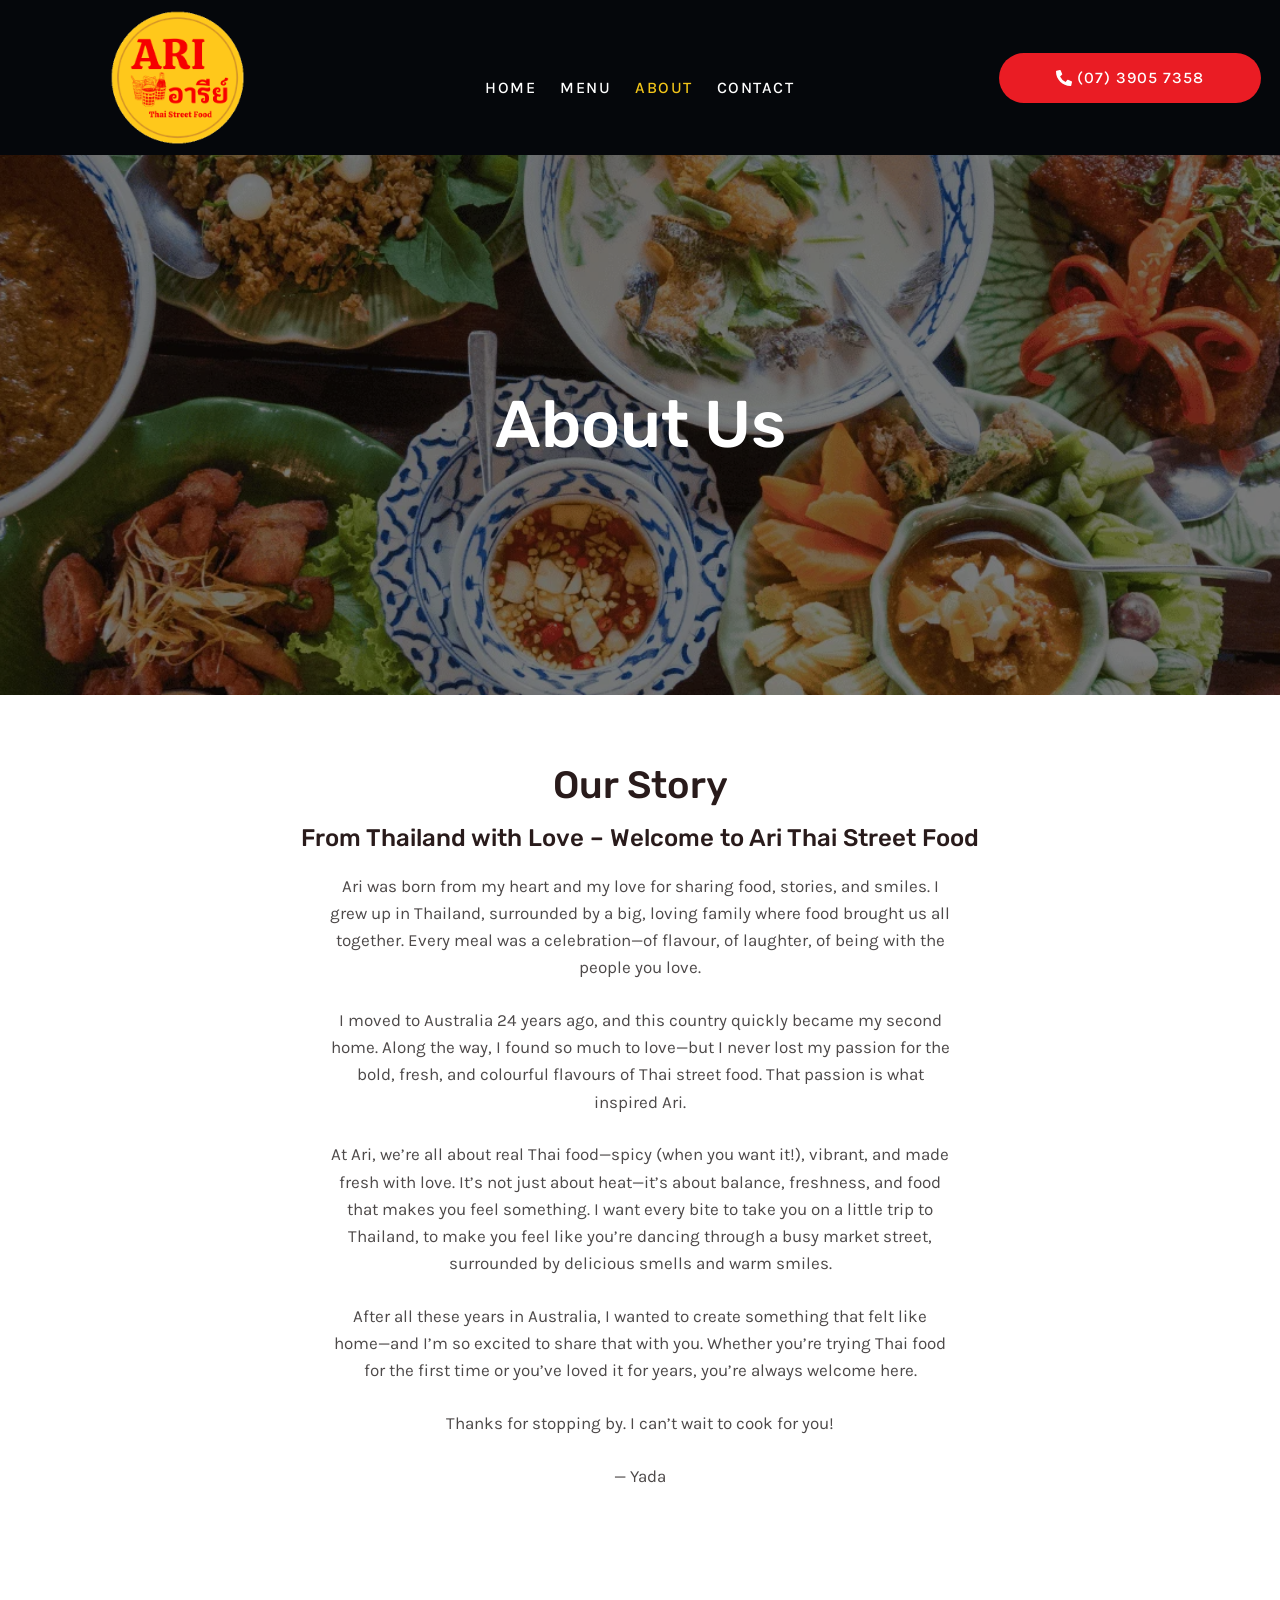
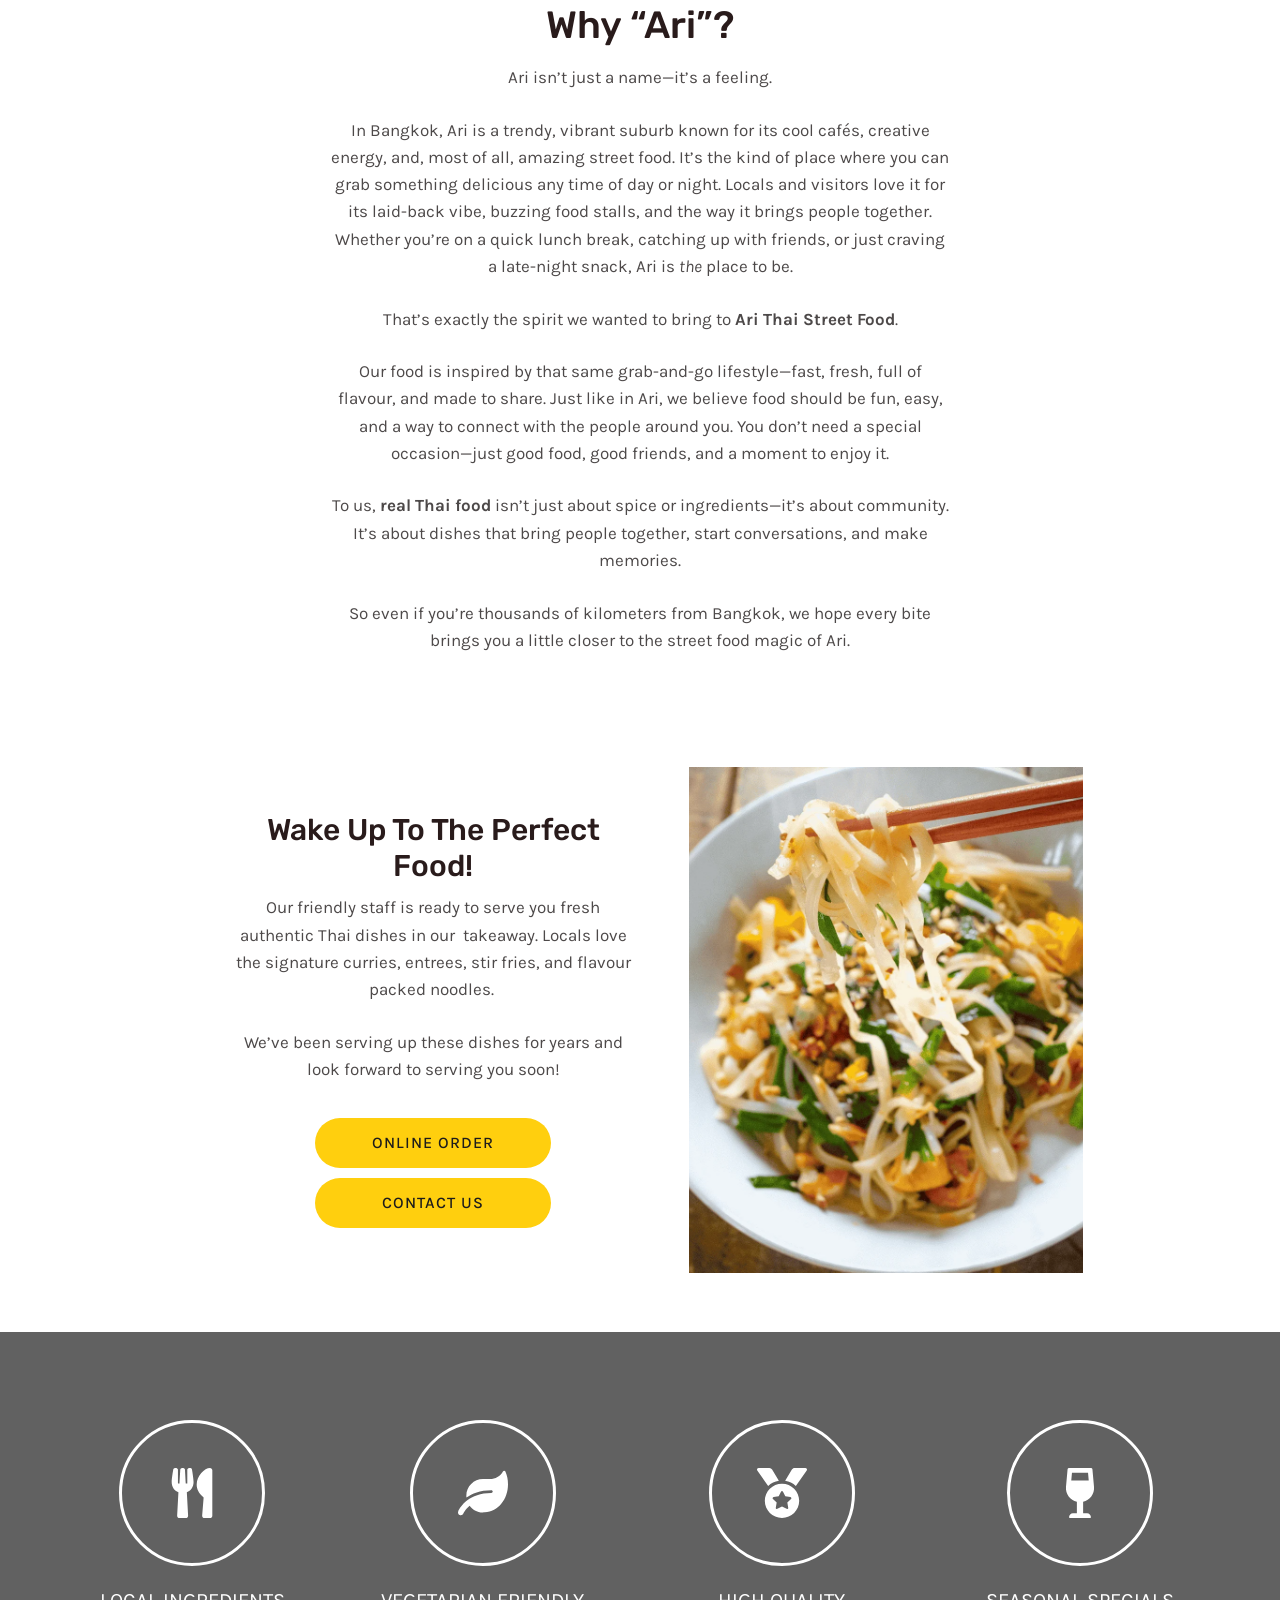
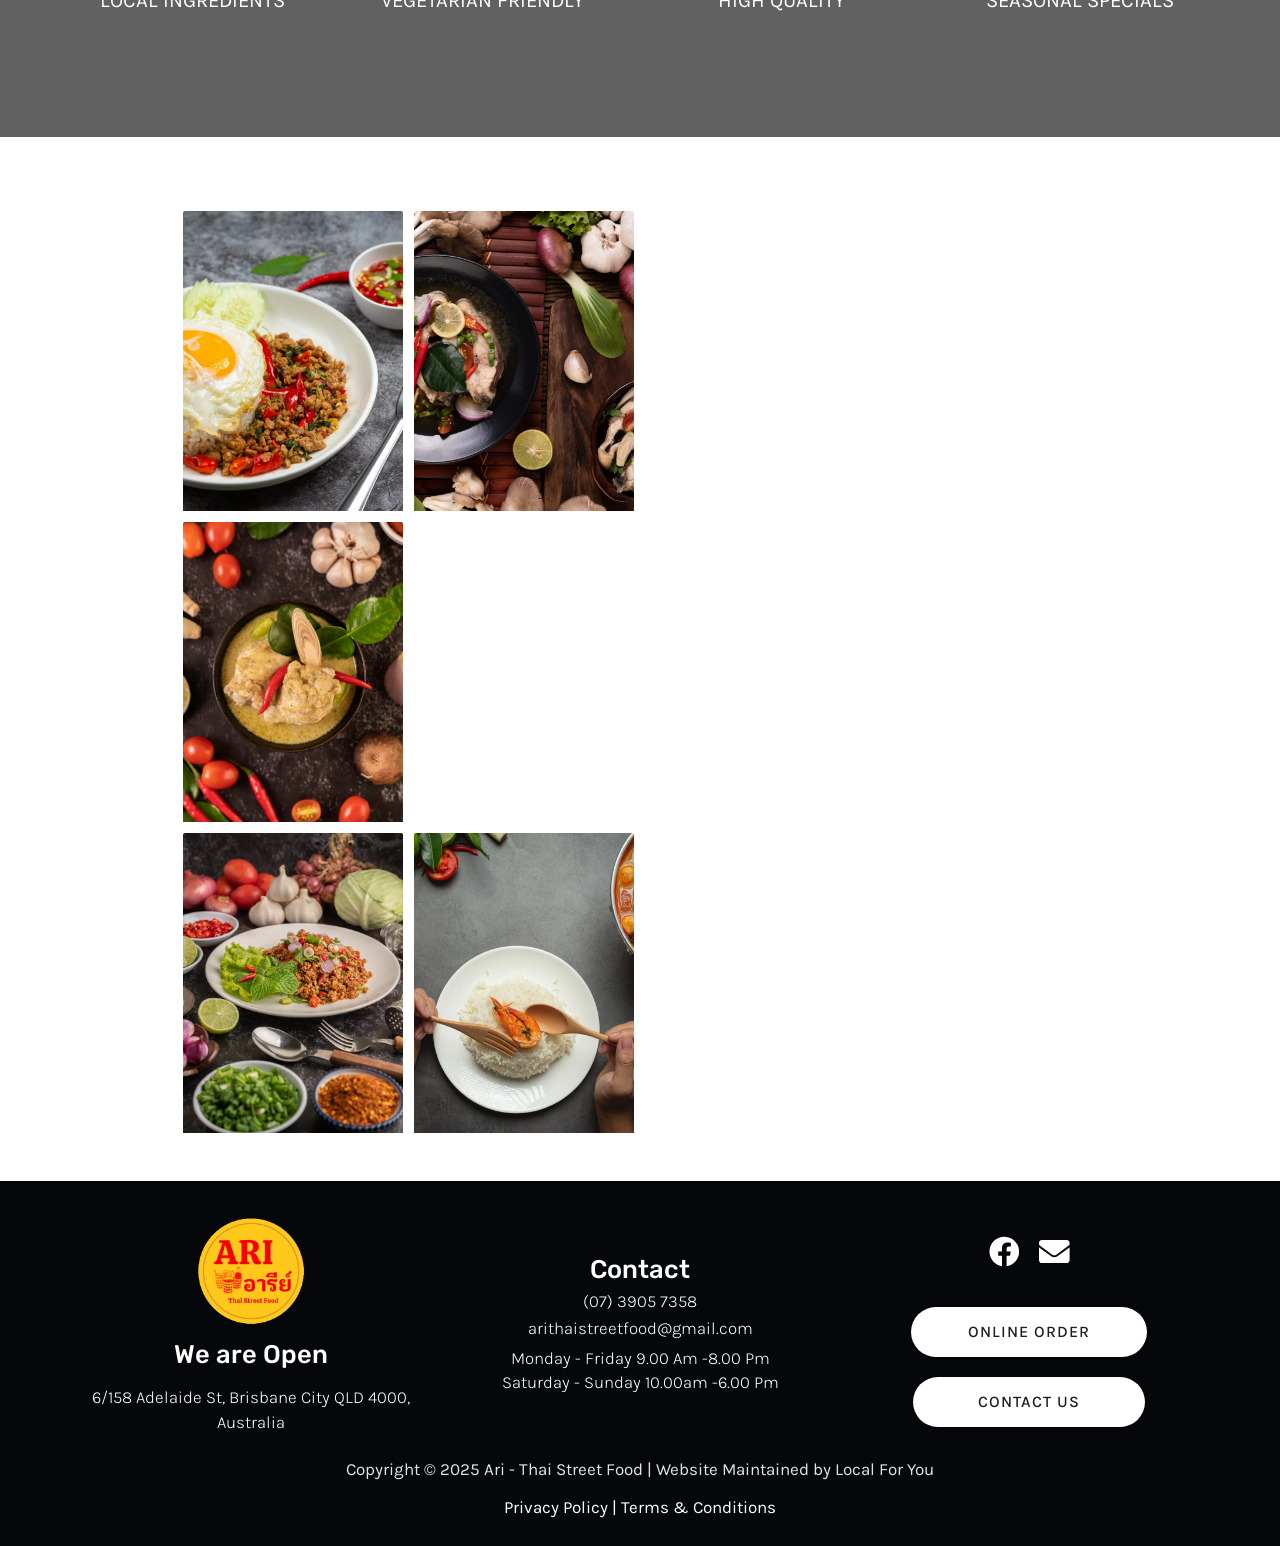
==== commit c9a7d9a9: "Keep header phone button on one line Co-Authored-By: Claude Fable 5 <noreply@anthropic.com>" ====
--- a/about/index.html
+++ b/about/index.html
@@ -156,7 +156,7 @@
   height: 300px;
 }
 </style>
-<link rel="stylesheet" href="/wp-content/custom.css?ver=ddbc32b7" media="all">
+<link rel="stylesheet" href="/wp-content/custom.css?ver=5412126c" media="all">
 </head>
 
 <body itemtype='https://schema.org/WebPage' itemscope='itemscope' class="wp-singular page-template-default page page-id-16 wp-custom-logo wp-embed-responsive wp-theme-astra ehf-header ehf-footer ehf-template-astra ehf-stylesheet-astra ast-desktop ast-page-builder-template ast-no-sidebar astra-4.13.6 ast-single-post ast-replace-site-logo-transparent ast-inherit-site-logo-transparent ast-theme-transparent-header ast-hfb-header elementor-default elementor-kit-487 elementor-page elementor-page-16">
--- a/wp-content/custom.css
+++ b/wp-content/custom.css
@@ -18,6 +18,11 @@
   background-image: url("/wp-content/uploads/pad-kra-pow-hero.jpg") !important;
   background-position: center center !important;
   background-size: cover !important;
+}
+
+/* Header phone button: keep the number on one line. */
+.elementor-1028 .elementor-button .elementor-button-text {
+  white-space: nowrap;
 }
 
 /* Home "Featured dishes": ENTREE tile photo (Set Moo Ping skewers). */
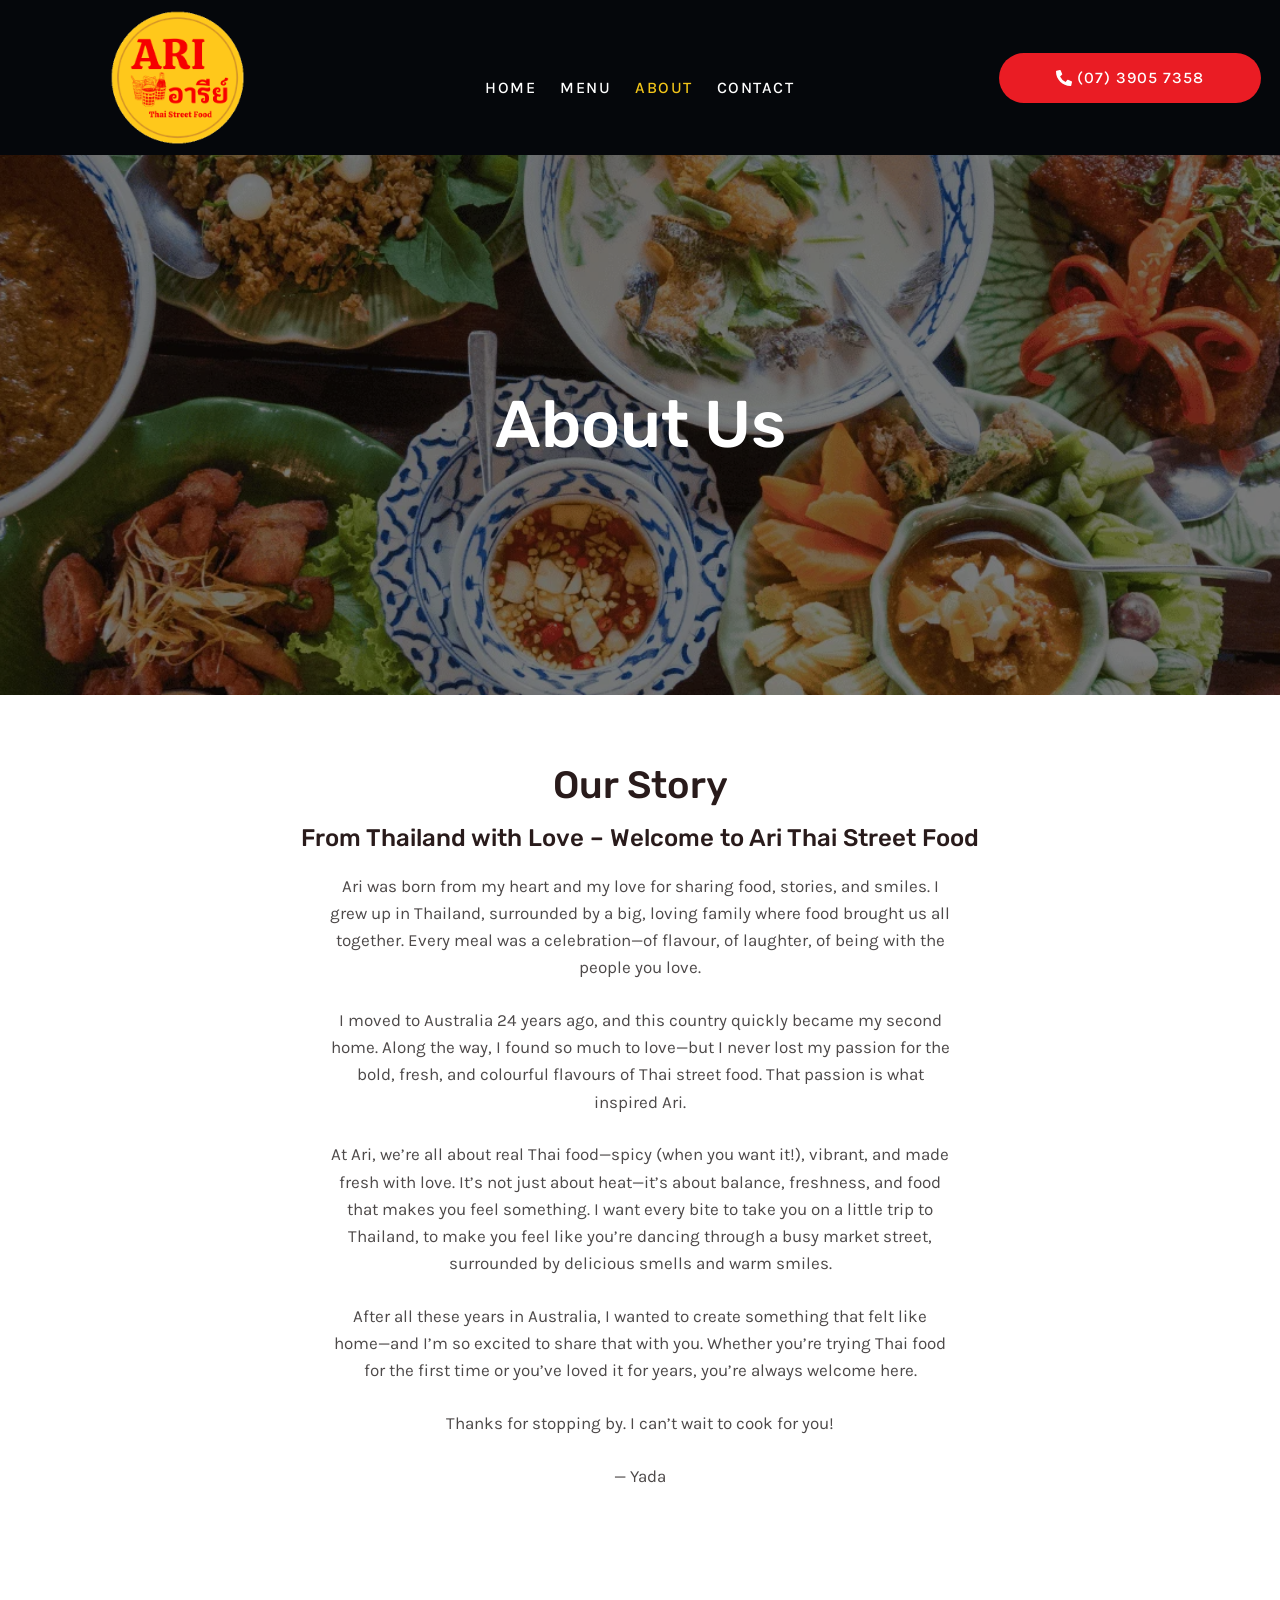
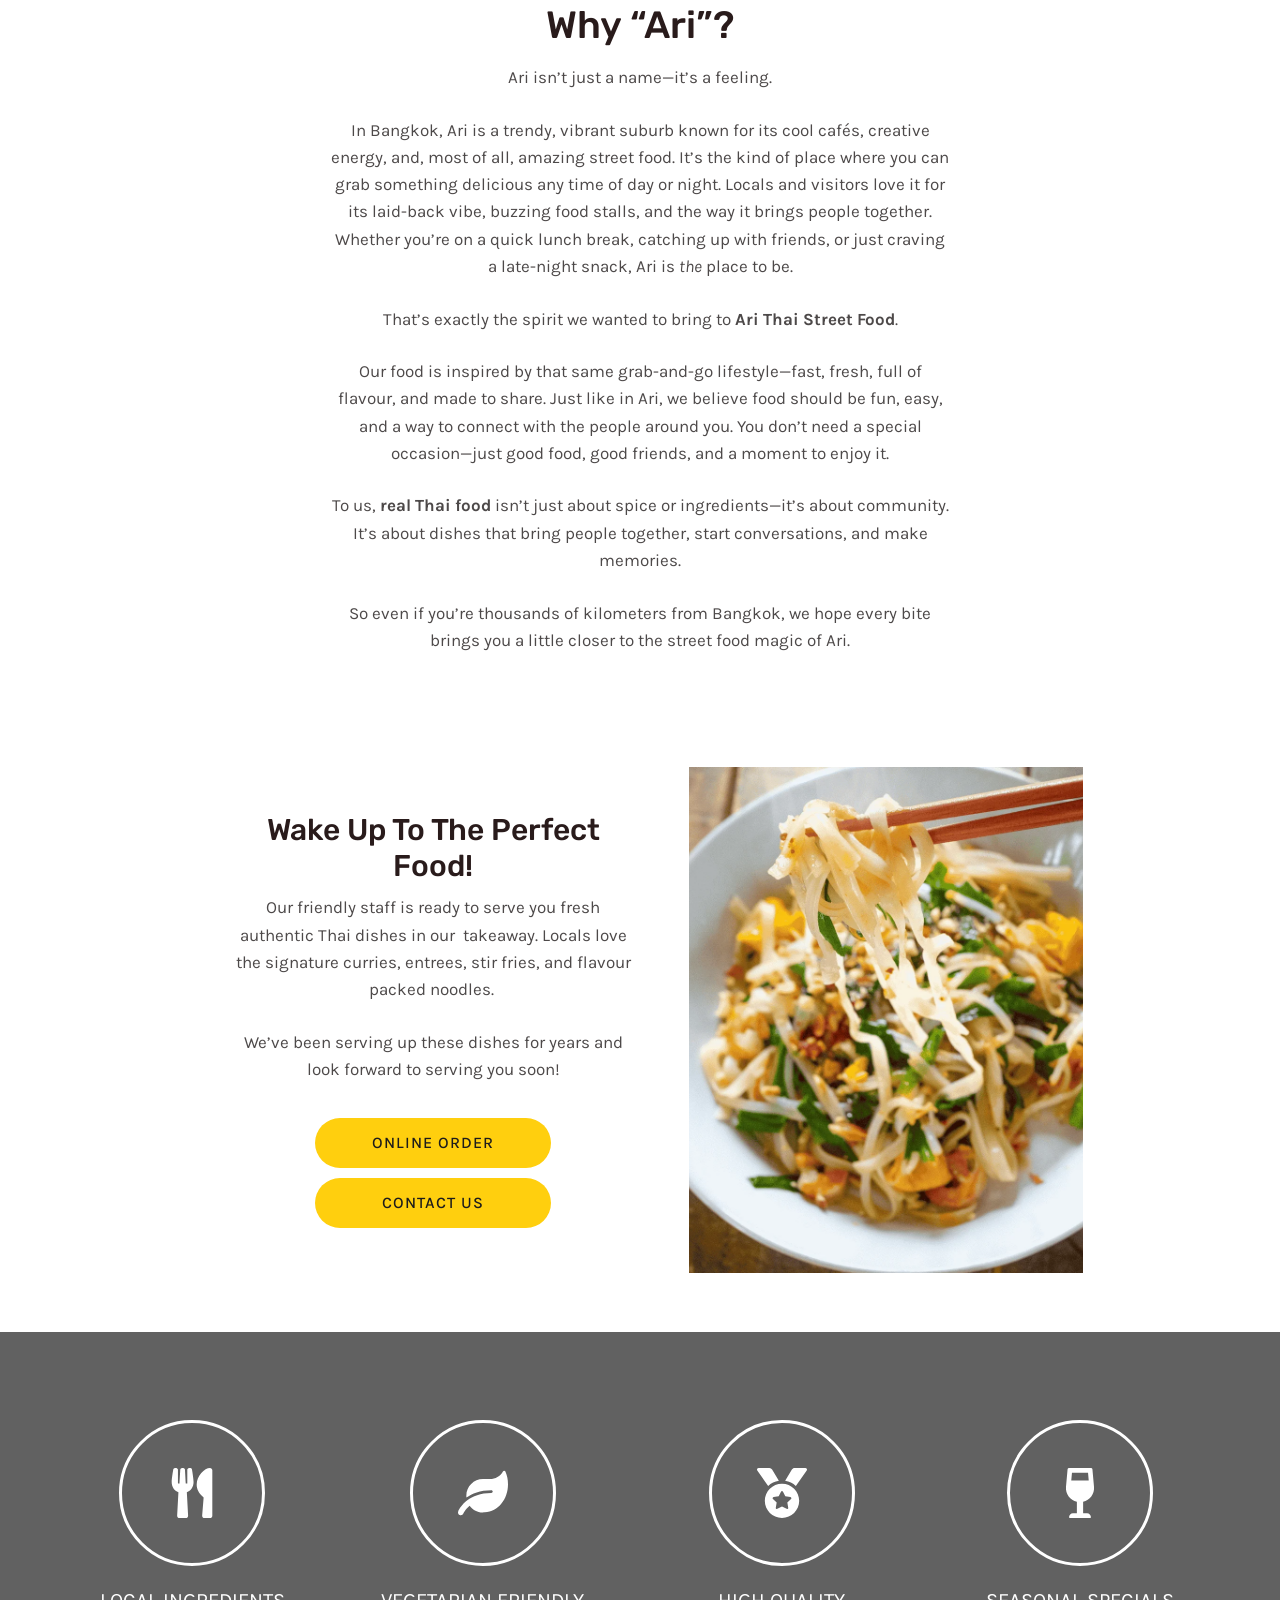
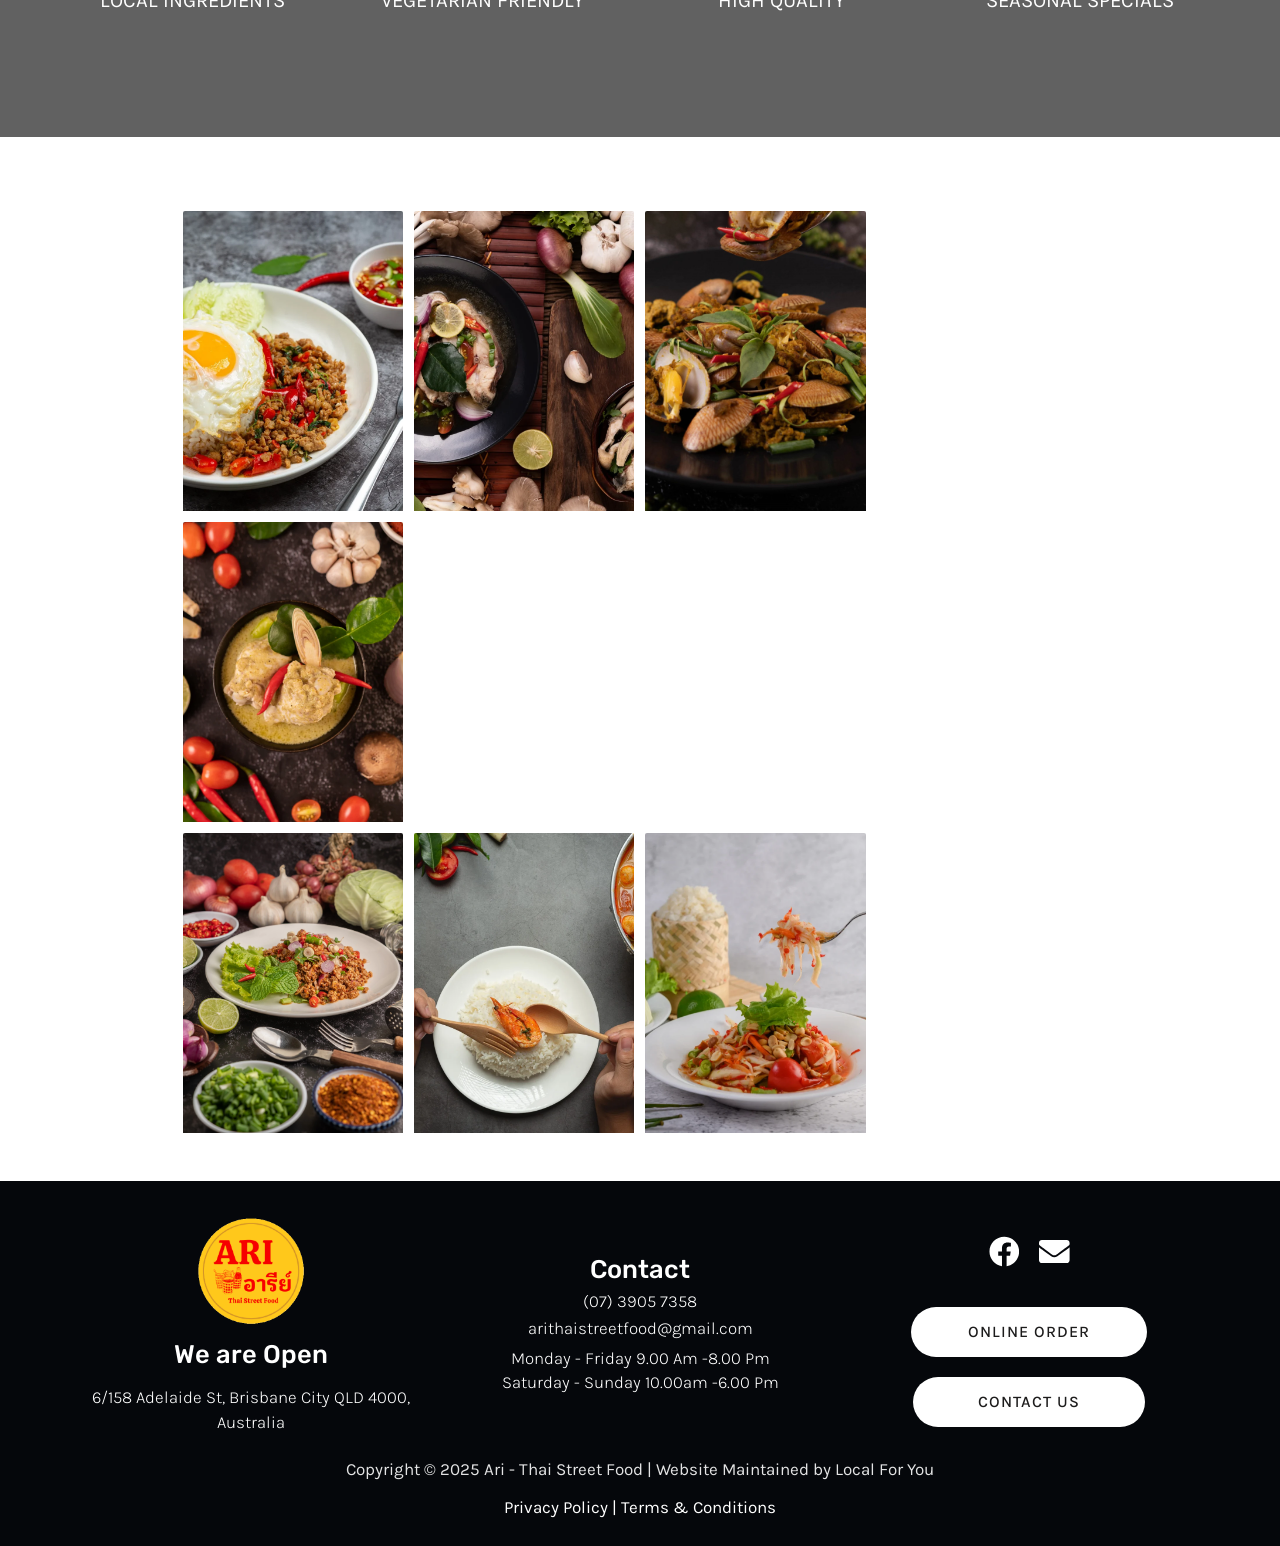
==== commit 15a17d3a: "Fix header logo link: /home -> / Co-Authored-By: Claude Fable 5 <noreply@anthropic.com>" ====
--- a/about/index.html
+++ b/about/index.html
@@ -222,7 +222,7 @@
 		<div class="elementor-element elementor-element-3aa249b5 e-con-full e-flex e-con e-child" data-id="3aa249b5" data-element_type="container" data-e-type="container">
 				<div class="elementor-element elementor-element-7f6a076 elementor-widget elementor-widget-image" data-id="7f6a076" data-element_type="widget" data-e-type="widget" data-widget_type="image.default">
 				<div class="elementor-widget-container">
-																<a href="/home">
+																<a href="/">
 							<img fetchpriority="high" width="512" height="512" src="/wp-content/uploads/ari-logo.png" class="attachment-large size-large wp-image-1302" alt="" srcset="/wp-content/uploads/ari-logo.png 512w, /wp-content/uploads/ari-logo.png 300w, /wp-content/uploads/ari-logo.png 150w" sizes="(max-width: 512px) 100vw, 512px" />								</a>
 															</div>
 				</div>
@@ -570,7 +570,7 @@
 		<div class="elementor-element elementor-element-5e28995c e-con-full e-flex e-con e-child" data-id="5e28995c" data-element_type="container" data-e-type="container">
 				<div class="elementor-element elementor-element-355e3c10 elementor-widget elementor-widget-image" data-id="355e3c10" data-element_type="widget" data-e-type="widget" data-widget_type="image.default">
 				<div class="elementor-widget-container">
-																<a href="/home">
+																<a href="/">
 							<img width="512" height="512" src="/wp-content/uploads/ari-logo.png" class="attachment-large size-large wp-image-1302" alt="" srcset="/wp-content/uploads/ari-logo.png 512w, /wp-content/uploads/ari-logo.png 300w, /wp-content/uploads/ari-logo.png 150w" sizes="(max-width: 512px) 100vw, 512px" />								</a>
 															</div>
 				</div>
